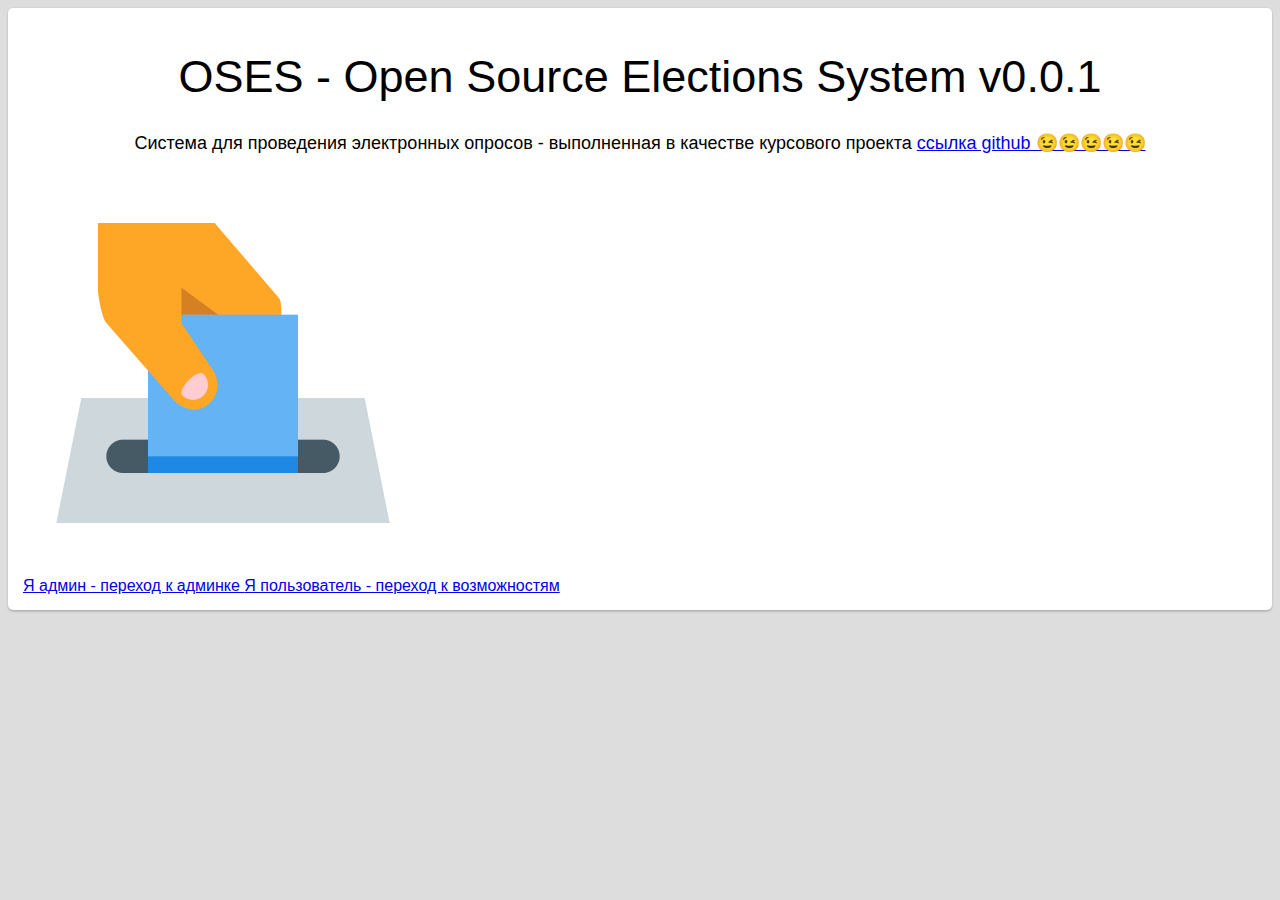
==== src/main/webapp/index.html @ 2550c1d3 "Просто комит" ====
<!DOCTYPE html>
<html lang="en">
<head>
    <meta charset="UTF-8">
    <title>О проекте</title>
    <link rel="stylesheet" type="text/css" href="./css/style.css"/>
</head>
<body>
    <div class="panel">
        <div style="text-align: center;">
            <h1>OSES - Open Source Elections System v0.0.1</h1>
            <p>Система для проведения электронных опросов - выполненная в качестве курсового проекта <a href="https://github.com/GurSergey/course">ссылка github 😉😉😉😉&#128521; </a> </p>
        </div>
        <div style="align-content: center">
            <img src="./img/elections.png" style="width: 400px; height: 400px;" alt="123">
        </div>
        <a href="/admin/menu">Я админ - переход к админке </a>
        <a href="/user/menu">Я пользователь - переход к возможностям </a>
    </div>
</body>
</html>
---- src/main/webapp/css/style.css ----
button{
	font-weight: 500;
    font-size: .875rem;
    line-height: 1.125rem;
    text-transform: uppercase;
    color: rgba(0,0,0,.87);
    background-color: #FFF;
    -webkit-transition: all .2s ease-in-out;
    transition: all .2s ease-in-out;
    display: inline-block;
    height: 2.25rem;
    padding: 0 1.625rem;
    margin: .375rem 0;
    border: none;
    border-radius: 2px;
    cursor: pointer;
    -ms-touch-action: manipulation;
    touch-action: manipulation;
    background-image: none;
    text-align: center;
    line-height: 2.25rem;
    vertical-align: middle;
    white-space: nowrap;
    -webkit-user-select: none;
    -moz-user-select: none;
    -ms-user-select: none;
    user-select: none;
    font-size: .875rem;
    font-family: inherit;
    letter-spacing: .03em;
    position: relative;
    overflow: hidden;
	box-shadow: 0 0 2px rgba(0,0,0,.12), 0 2px 2px rgba(0,0,0,.2);
}

h1{
	font-weight: 400;
    font-size: 2.813rem;
    line-height: 3rem;
}
h3{
    font-weight: 400;
    font-size: 1.813rem;
    line-height: 2rem;
}

body{
	background-color: #DDD;
	font-family: "Helvetica Neue",Helvetica,Arial,Verdana,Tahoma;
}

p{
	font-weight: 400;
    font-size: 1.125rem;
    line-height: 1.5rem;
}


.panel{
	padding: 15px;
    margin-bottom: 1.25rem;
    border-radius: 5px;
    background-color: #FFF;
    -webkit-box-shadow: 0 2px 2px 0 rgba(0,0,0,.16), 0 0 2px 0 rgba(0,0,0,.12);
    box-shadow: 0 2px 2px 0 rgba(0,0,0,.16), 0 0 2px 0 rgba(0,0,0,.12);
}

table {
    display: table;
    border-collapse: separate;
    border-spacing: 2px;
    border-color: grey;
}

thead {
    display: table-header-group;
    vertical-align: middle;
    border-color: inherit;
}

tr {
    display: table-row;
    vertical-align: inherit;
    border-color: inherit;
}

td,th{
	border-bottom: 1px solid rgba(0,0,0,.12);
	padding: 10px;
    line-height: 1.429;
}

a:hover{
	color: blue;
}
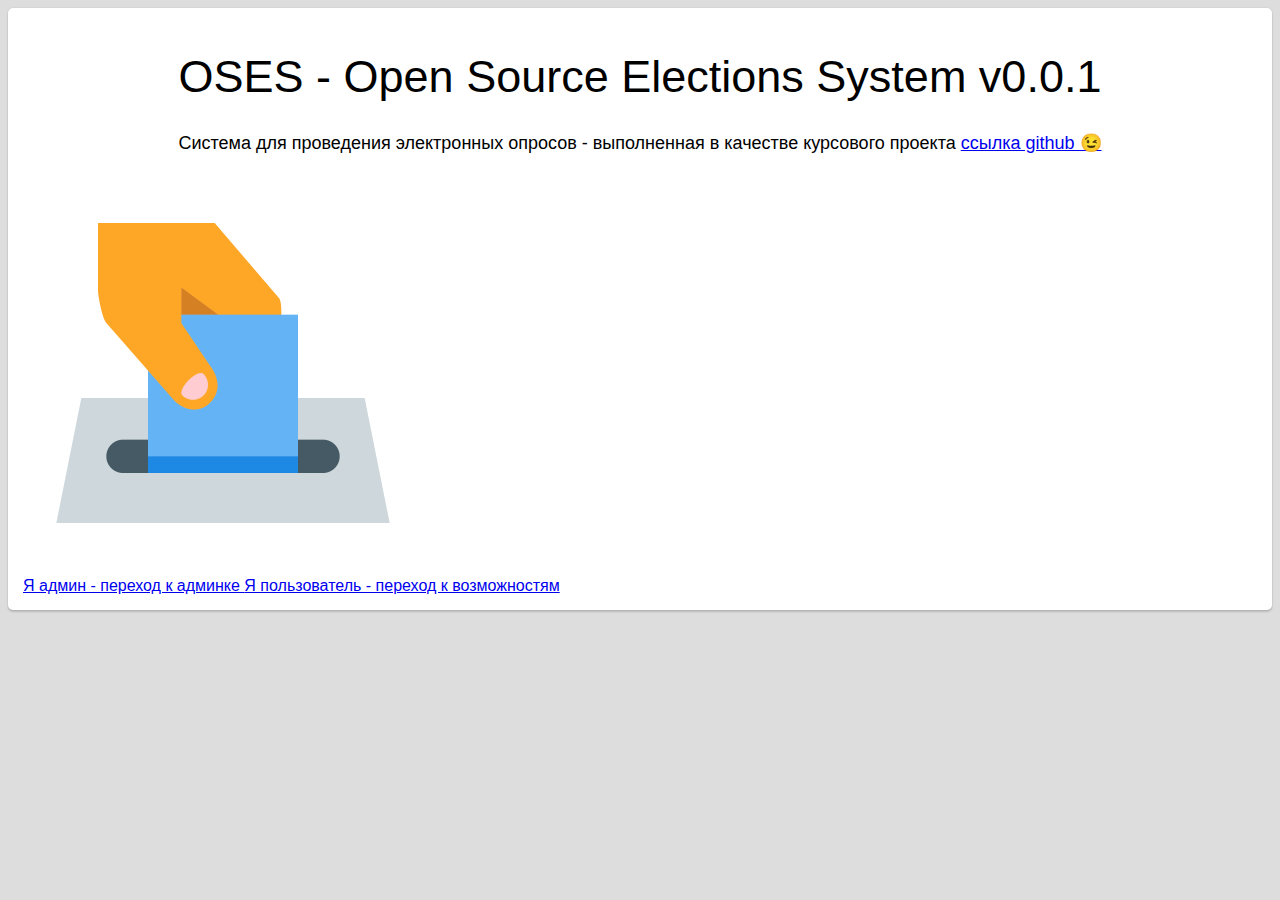
==== commit 05ea494c: "Просто комит" ====
--- a/src/main/webapp/index.html
+++ b/src/main/webapp/index.html
@@ -9,7 +9,7 @@
     <div class="panel">
         <div style="text-align: center;">
             <h1>OSES - Open Source Elections System v0.0.1</h1>
-            <p>Система для проведения электронных опросов - выполненная в качестве курсового проекта <a href="https://github.com/GurSergey/course">ссылка github 😉😉😉😉&#128521; </a> </p>
+            <p>Система для проведения электронных опросов - выполненная в качестве курсового проекта <a href="https://github.com/GurSergey/course">ссылка github &#128521;</a> </p>
         </div>
         <div style="align-content: center">
             <img src="./img/elections.png" style="width: 400px; height: 400px;" alt="123">
--- a/src/main/webapp/css/style.css
+++ b/src/main/webapp/css/style.css
@@ -93,3 +93,18 @@
 a:hover{
 	color: blue;
 }
+
+/*div.table*/
+/*{*/
+/*    display:table;*/
+/*}*/
+
+/*form.tr, div.tr*/
+/*{*/
+/*    display:table-row;*/
+/*}*/
+
+/*span.td*/
+/*{*/
+/*    display:table-cell;*/
+/*}*/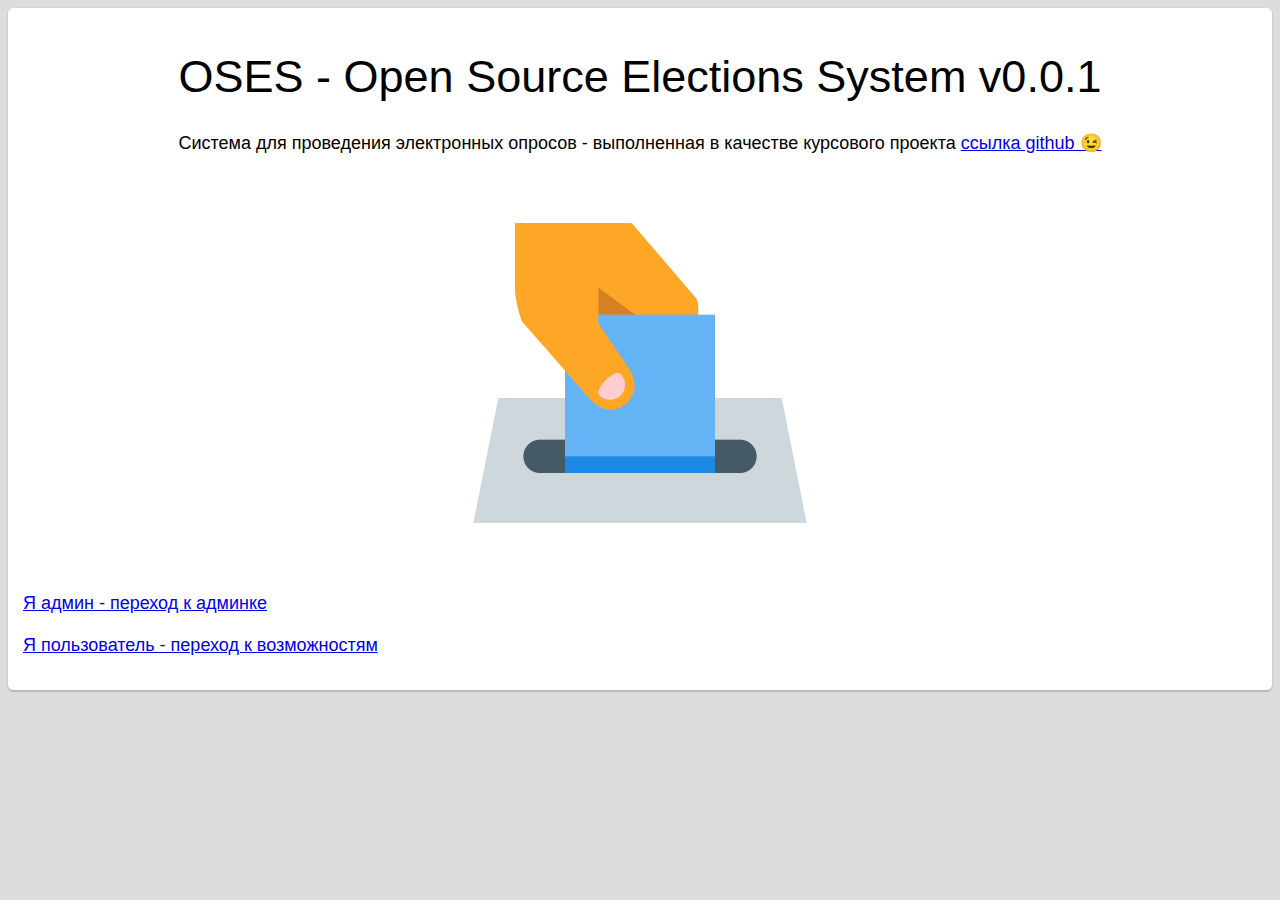
==== commit 19925561: "Просто комит" ====
--- a/src/main/webapp/index.html
+++ b/src/main/webapp/index.html
@@ -9,13 +9,15 @@
     <div class="panel">
         <div style="text-align: center;">
             <h1>OSES - Open Source Elections System v0.0.1</h1>
-            <p>Система для проведения электронных опросов - выполненная в качестве курсового проекта <a href="https://github.com/GurSergey/course">ссылка github &#128521;</a> </p>
+            <p>Система для проведения электронных опросов -
+                выполненная в качестве курсового проекта <a href="https://github.com/GurSergey/course">ссылка github &#128521;</a> </p>
         </div>
         <div style="align-content: center">
-            <img src="./img/elections.png" style="width: 400px; height: 400px;" alt="123">
+            <img src="./img/elections.png" style="display: block;margin-left: auto;
+                margin-right: auto;width: 400px; height: 400px;" alt="123">
         </div>
-        <a href="/admin/menu">Я админ - переход к админке </a>
-        <a href="/user/menu">Я пользователь - переход к возможностям </a>
+        <p><a href="./admin/menu">Я админ - переход к админке </a></p>
+        <p><a href="./user/menu">Я пользователь - переход к возможностям </a></p>
     </div>
 </body>
 </html>--- a/src/main/webapp/css/style.css
+++ b/src/main/webapp/css/style.css
@@ -94,17 +94,3 @@
 	color: blue;
 }
 
-/*div.table*/
-/*{*/
-/*    display:table;*/
-/*}*/
-
-/*form.tr, div.tr*/
-/*{*/
-/*    display:table-row;*/
-/*}*/
-
-/*span.td*/
-/*{*/
-/*    display:table-cell;*/
-/*}*/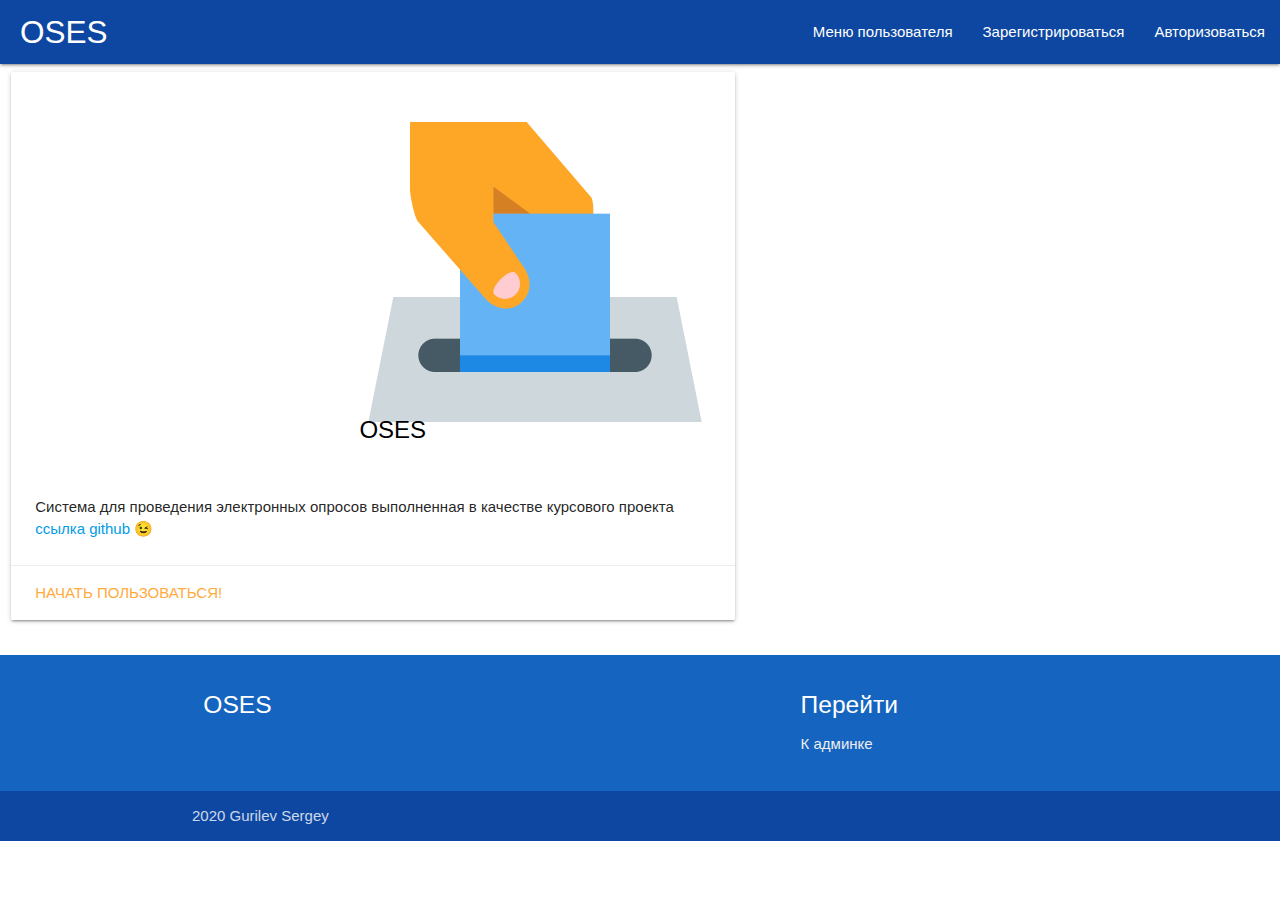
==== commit d1439748: "Просто комит" ====
--- a/src/main/webapp/index.html
+++ b/src/main/webapp/index.html
@@ -3,21 +3,79 @@
 <head>
     <meta charset="UTF-8">
     <title>О проекте</title>
-    <link rel="stylesheet" type="text/css" href="./css/style.css"/>
+    <link rel="stylesheet" type="text/css" href="css/style.css"/>
+    <!--Import Google Icon Font-->
+    <link href="https://fonts.googleapis.com/icon?family=Material+Icons" rel="stylesheet">
+    <!--Import materialize.css-->
 </head>
 <body>
-    <div class="panel">
-        <div style="text-align: center;">
-            <h1>OSES - Open Source Elections System v0.0.1</h1>
-            <p>Система для проведения электронных опросов -
-                выполненная в качестве курсового проекта <a href="https://github.com/GurSergey/course">ссылка github &#128521;</a> </p>
+<!--    <div class="panel">-->
+<!--        <div style="text-align: center;">-->
+<!--            <h1>OSES - Open Source Elections System v0.0.1</h1>-->
+<!--            <p>Система для проведения электронных опросов - -->
+<!--                выполненная в качестве курсового проекта <a href="https://github.com/GurSergey/course">ссылка github &#128521;</a> </p>-->
+<!--        </div>-->
+<!--        <div style="align-content: center">-->
+<!--            <img src="./img/elections.png" style="display: block;margin-left: auto;-->
+<!--                margin-right: auto;width: 400px; height: 400px;" alt="123">-->
+<!--        </div>-->
+<!--        <p><a href="./admin/menu">Я админ - переход к админке </a></p>-->
+<!--        <p><a href="./user/menu">Я пользователь - переход к возможностям </a></p>-->
+<!--    </div>-->
+
+    <!-- Wide card with share menu button -->
+    <nav>
+        <div class="nav-wrapper blue darken-4">
+            <a href="#" class="brand-logo " style="margin-left: 20px">OSES</a>
+            <ul id="nav-mobile" class="right hide-on-med-and-down">
+                <li><a href="./user/menu">Меню пользователя</a></li>
+                <li><a href="./user_registration">Зарегистрироваться</a></li>
+                <li><a href="./user_auth">Авторизоваться</a></li>
+            </ul>
         </div>
-        <div style="align-content: center">
-            <img src="./img/elections.png" style="display: block;margin-left: auto;
-                margin-right: auto;width: 400px; height: 400px;" alt="123">
+    </nav>
+    <div class="row">
+        <div class="col s12 m7">
+            <div class="card" >
+                <div class="card-image" style="display: block;margin-left: auto; width: 400px; height: 400px;">
+                    <img src="./img/elections.png" >
+                    <span class="card-title black-text">OSES</span>
+                </div>
+                <div class="card-content">
+                    <p class="s12">Система для проведения электронных опросов
+                        выполненная в качестве курсового проекта <a href="https://github.com/GurSergey/course">ссылка github &#128521;</a>
+                    </p>
+                </div>
+                <div class="card-action">
+                                <a href="./user_auth">Начать пользоваться!</a>
+                            </div>
+                        </div>
+                    </div>
+                </div>
+
+    <footer class="page-footer blue darken-3">
+        <div class="container">
+            <div class="row">
+                <div class="col l6 s12">
+                    <h5 class="white-text">OSES</h5>
+                    <p class="grey-text text-lighten-4"></p>
+                </div>
+                <div class="col l4 offset-l2 s12">
+                    <h5 class="white-text">Перейти</h5>
+                    <ul>
+                        <li><a class="grey-text text-lighten-3" href="./admin/menu">К админке</a></li>
+
+                    </ul>
+                </div>
+            </div>
         </div>
-        <p><a href="./admin/menu">Я админ - переход к админке </a></p>
-        <p><a href="./user/menu">Я пользователь - переход к возможностям </a></p>
-    </div>
+        <div class="footer-copyright blue darken-4">
+            <div class="container">
+                2020 Gurilev Sergey
+                <a class="grey-text  text-lighten-4 right" href=""></a>
+            </div>
+        </div>
+    </footer>
+
 </body>
 </html>--- a/src/main/webapp/css/style.css
+++ b/src/main/webapp/css/style.css
@@ -1,96 +1,31 @@
-button{
-	font-weight: 500;
-    font-size: .875rem;
-    line-height: 1.125rem;
-    text-transform: uppercase;
-    color: rgba(0,0,0,.87);
-    background-color: #FFF;
-    -webkit-transition: all .2s ease-in-out;
-    transition: all .2s ease-in-out;
-    display: inline-block;
-    height: 2.25rem;
-    padding: 0 1.625rem;
-    margin: .375rem 0;
-    border: none;
-    border-radius: 2px;
-    cursor: pointer;
-    -ms-touch-action: manipulation;
-    touch-action: manipulation;
-    background-image: none;
-    text-align: center;
-    line-height: 2.25rem;
-    vertical-align: middle;
-    white-space: nowrap;
-    -webkit-user-select: none;
-    -moz-user-select: none;
-    -ms-user-select: none;
-    user-select: none;
-    font-size: .875rem;
-    font-family: inherit;
-    letter-spacing: .03em;
-    position: relative;
-    overflow: hidden;
-	box-shadow: 0 0 2px rgba(0,0,0,.12), 0 2px 2px rgba(0,0,0,.2);
-}
-
-h1{
-	font-weight: 400;
-    font-size: 2.813rem;
-    line-height: 3rem;
-}
-h3{
-    font-weight: 400;
-    font-size: 1.813rem;
-    line-height: 2rem;
-}
-
-body{
-	background-color: #DDD;
-	font-family: "Helvetica Neue",Helvetica,Arial,Verdana,Tahoma;
-}
-
-p{
-	font-weight: 400;
-    font-size: 1.125rem;
-    line-height: 1.5rem;
-}
-
-
-.panel{
-	padding: 15px;
-    margin-bottom: 1.25rem;
-    border-radius: 5px;
-    background-color: #FFF;
-    -webkit-box-shadow: 0 2px 2px 0 rgba(0,0,0,.16), 0 0 2px 0 rgba(0,0,0,.12);
-    box-shadow: 0 2px 2px 0 rgba(0,0,0,.16), 0 0 2px 0 rgba(0,0,0,.12);
-}
-
-table {
-    display: table;
-    border-collapse: separate;
-    border-spacing: 2px;
-    border-color: grey;
-}
-
-thead {
-    display: table-header-group;
-    vertical-align: middle;
-    border-color: inherit;
-}
-
-tr {
-    display: table-row;
-    vertical-align: inherit;
-    border-color: inherit;
-}
-
-td,th{
-	border-bottom: 1px solid rgba(0,0,0,.12);
-	padding: 10px;
-    line-height: 1.429;
-}
-
-a:hover{
-	color: blue;
-}
-
+/*!
+ * Materialize v1.0.0 (http://materializecss.com)
+ * Copyright 2014-2017 Materialize
+ * MIT License (https://raw.githubusercontent.com/Dogfalo/materialize/master/LICENSE)
+ */
+.materialize-red{background-color:#e51c23 !important}.materialize-red-text{color:#e51c23 !important}.materialize-red.lighten-5{background-color:#fdeaeb !important}.materialize-red-text.text-lighten-5{color:#fdeaeb !important}.materialize-red.lighten-4{background-color:#f8c1c3 !important}.materialize-red-text.text-lighten-4{color:#f8c1c3 !important}.materialize-red.lighten-3{background-color:#f3989b !important}.materialize-red-text.text-lighten-3{color:#f3989b !important}.materialize-red.lighten-2{background-color:#ee6e73 !important}.materialize-red-text.text-lighten-2{color:#ee6e73 !important}.materialize-red.lighten-1{background-color:#ea454b !important}.materialize-red-text.text-lighten-1{color:#ea454b !important}.materialize-red.darken-1{background-color:#d0181e !important}.materialize-red-text.text-darken-1{color:#d0181e !important}.materialize-red.darken-2{background-color:#b9151b !important}.materialize-red-text.text-darken-2{color:#b9151b !important}.materialize-red.darken-3{background-color:#a21318 !important}.materialize-red-text.text-darken-3{color:#a21318 !important}.materialize-red.darken-4{background-color:#8b1014 !important}.materialize-red-text.text-darken-4{color:#8b1014 !important}.red{background-color:#F44336 !important}.red-text{color:#F44336 !important}.red.lighten-5{background-color:#FFEBEE !important}.red-text.text-lighten-5{color:#FFEBEE !important}.red.lighten-4{background-color:#FFCDD2 !important}.red-text.text-lighten-4{color:#FFCDD2 !important}.red.lighten-3{background-color:#EF9A9A !important}.red-text.text-lighten-3{color:#EF9A9A !important}.red.lighten-2{background-color:#E57373 !important}.red-text.text-lighten-2{color:#E57373 !important}.red.lighten-1{background-color:#EF5350 !important}.red-text.text-lighten-1{color:#EF5350 !important}.red.darken-1{background-color:#E53935 !important}.red-text.text-darken-1{color:#E53935 !important}.red.darken-2{background-color:#D32F2F !important}.red-text.text-darken-2{color:#D32F2F !important}.red.darken-3{background-color:#C62828 !important}.red-text.text-darken-3{color:#C62828 !important}.red.darken-4{background-color:#B71C1C !important}.red-text.text-darken-4{color:#B71C1C !important}.red.accent-1{background-color:#FF8A80 !important}.red-text.text-accent-1{color:#FF8A80 !important}.red.accent-2{background-color:#FF5252 !important}.red-text.text-accent-2{color:#FF5252 !important}.red.accent-3{background-color:#FF1744 !important}.red-text.text-accent-3{color:#FF1744 !important}.red.accent-4{background-color:#D50000 !important}.red-text.text-accent-4{color:#D50000 !important}.pink{background-color:#e91e63 !important}.pink-text{color:#e91e63 !important}.pink.lighten-5{background-color:#fce4ec !important}.pink-text.text-lighten-5{color:#fce4ec !important}.pink.lighten-4{background-color:#f8bbd0 !important}.pink-text.text-lighten-4{color:#f8bbd0 !important}.pink.lighten-3{background-color:#f48fb1 !important}.pink-text.text-lighten-3{color:#f48fb1 !important}.pink.lighten-2{background-color:#f06292 !important}.pink-text.text-lighten-2{color:#f06292 !important}.pink.lighten-1{background-color:#ec407a !important}.pink-text.text-lighten-1{color:#ec407a !important}.pink.darken-1{background-color:#d81b60 !important}.pink-text.text-darken-1{color:#d81b60 !important}.pink.darken-2{background-color:#c2185b !important}.pink-text.text-darken-2{color:#c2185b !important}.pink.darken-3{background-color:#ad1457 !important}.pink-text.text-darken-3{color:#ad1457 !important}.pink.darken-4{background-color:#880e4f !important}.pink-text.text-darken-4{color:#880e4f !important}.pink.accent-1{background-color:#ff80ab !important}.pink-text.text-accent-1{color:#ff80ab !important}.pink.accent-2{background-color:#ff4081 !important}.pink-text.text-accent-2{color:#ff4081 !important}.pink.accent-3{background-color:#f50057 !important}.pink-text.text-accent-3{color:#f50057 !important}.pink.accent-4{background-color:#c51162 !important}.pink-text.text-accent-4{color:#c51162 !important}.purple{background-color:#9c27b0 !important}.purple-text{color:#9c27b0 !important}.purple.lighten-5{background-color:#f3e5f5 !important}.purple-text.text-lighten-5{color:#f3e5f5 !important}.purple.lighten-4{background-color:#e1bee7 !important}.purple-text.text-lighten-4{color:#e1bee7 !important}.purple.lighten-3{background-color:#ce93d8 !important}.purple-text.text-lighten-3{color:#ce93d8 !important}.purple.lighten-2{background-color:#ba68c8 !important}.purple-text.text-lighten-2{color:#ba68c8 !important}.purple.lighten-1{background-color:#ab47bc !important}.purple-text.text-lighten-1{color:#ab47bc !important}.purple.darken-1{background-color:#8e24aa !important}.purple-text.text-darken-1{color:#8e24aa !important}.purple.darken-2{background-color:#7b1fa2 !important}.purple-text.text-darken-2{color:#7b1fa2 !important}.purple.darken-3{background-color:#6a1b9a !important}.purple-text.text-darken-3{color:#6a1b9a !important}.purple.darken-4{background-color:#4a148c !important}.purple-text.text-darken-4{color:#4a148c !important}.purple.accent-1{background-color:#ea80fc !important}.purple-text.text-accent-1{color:#ea80fc !important}.purple.accent-2{background-color:#e040fb !important}.purple-text.text-accent-2{color:#e040fb !important}.purple.accent-3{background-color:#d500f9 !important}.purple-text.text-accent-3{color:#d500f9 !important}.purple.accent-4{background-color:#a0f !important}.purple-text.text-accent-4{color:#a0f !important}.deep-purple{background-color:#673ab7 !important}.deep-purple-text{color:#673ab7 !important}.deep-purple.lighten-5{background-color:#ede7f6 !important}.deep-purple-text.text-lighten-5{color:#ede7f6 !important}.deep-purple.lighten-4{background-color:#d1c4e9 !important}.deep-purple-text.text-lighten-4{color:#d1c4e9 !important}.deep-purple.lighten-3{background-color:#b39ddb !important}.deep-purple-text.text-lighten-3{color:#b39ddb !important}.deep-purple.lighten-2{background-color:#9575cd !important}.deep-purple-text.text-lighten-2{color:#9575cd !important}.deep-purple.lighten-1{background-color:#7e57c2 !important}.deep-purple-text.text-lighten-1{color:#7e57c2 !important}.deep-purple.darken-1{background-color:#5e35b1 !important}.deep-purple-text.text-darken-1{color:#5e35b1 !important}.deep-purple.darken-2{background-color:#512da8 !important}.deep-purple-text.text-darken-2{color:#512da8 !important}.deep-purple.darken-3{background-color:#4527a0 !important}.deep-purple-text.text-darken-3{color:#4527a0 !important}.deep-purple.darken-4{background-color:#311b92 !important}.deep-purple-text.text-darken-4{color:#311b92 !important}.deep-purple.accent-1{background-color:#b388ff !important}.deep-purple-text.text-accent-1{color:#b388ff !important}.deep-purple.accent-2{background-color:#7c4dff !important}.deep-purple-text.text-accent-2{color:#7c4dff !important}.deep-purple.accent-3{background-color:#651fff !important}.deep-purple-text.text-accent-3{color:#651fff !important}.deep-purple.accent-4{background-color:#6200ea !important}.deep-purple-text.text-accent-4{color:#6200ea !important}.indigo{background-color:#3f51b5 !important}.indigo-text{color:#3f51b5 !important}.indigo.lighten-5{background-color:#e8eaf6 !important}.indigo-text.text-lighten-5{color:#e8eaf6 !important}.indigo.lighten-4{background-color:#c5cae9 !important}.indigo-text.text-lighten-4{color:#c5cae9 !important}.indigo.lighten-3{background-color:#9fa8da !important}.indigo-text.text-lighten-3{color:#9fa8da !important}.indigo.lighten-2{background-color:#7986cb !important}.indigo-text.text-lighten-2{color:#7986cb !important}.indigo.lighten-1{background-color:#5c6bc0 !important}.indigo-text.text-lighten-1{color:#5c6bc0 !important}.indigo.darken-1{background-color:#3949ab !important}.indigo-text.text-darken-1{color:#3949ab !important}.indigo.darken-2{background-color:#303f9f !important}.indigo-text.text-darken-2{color:#303f9f !important}.indigo.darken-3{background-color:#283593 !important}.indigo-text.text-darken-3{color:#283593 !important}.indigo.darken-4{background-color:#1a237e !important}.indigo-text.text-darken-4{color:#1a237e !important}.indigo.accent-1{background-color:#8c9eff !important}.indigo-text.text-accent-1{color:#8c9eff !important}.indigo.accent-2{background-color:#536dfe !important}.indigo-text.text-accent-2{color:#536dfe !important}.indigo.accent-3{background-color:#3d5afe !important}.indigo-text.text-accent-3{color:#3d5afe !important}.indigo.accent-4{background-color:#304ffe !important}.indigo-text.text-accent-4{color:#304ffe !important}.blue{background-color:#2196F3 !important}.blue-text{color:#2196F3 !important}.blue.lighten-5{background-color:#E3F2FD !important}.blue-text.text-lighten-5{color:#E3F2FD !important}.blue.lighten-4{background-color:#BBDEFB !important}.blue-text.text-lighten-4{color:#BBDEFB !important}.blue.lighten-3{background-color:#90CAF9 !important}.blue-text.text-lighten-3{color:#90CAF9 !important}.blue.lighten-2{background-color:#64B5F6 !important}.blue-text.text-lighten-2{color:#64B5F6 !important}.blue.lighten-1{background-color:#42A5F5 !important}.blue-text.text-lighten-1{color:#42A5F5 !important}.blue.darken-1{background-color:#1E88E5 !important}.blue-text.text-darken-1{color:#1E88E5 !important}.blue.darken-2{background-color:#1976D2 !important}.blue-text.text-darken-2{color:#1976D2 !important}.blue.darken-3{background-color:#1565C0 !important}.blue-text.text-darken-3{color:#1565C0 !important}.blue.darken-4{background-color:#0D47A1 !important}.blue-text.text-darken-4{color:#0D47A1 !important}.blue.accent-1{background-color:#82B1FF !important}.blue-text.text-accent-1{color:#82B1FF !important}.blue.accent-2{background-color:#448AFF !important}.blue-text.text-accent-2{color:#448AFF !important}.blue.accent-3{background-color:#2979FF !important}.blue-text.text-accent-3{color:#2979FF !important}.blue.accent-4{background-color:#2962FF !important}.blue-text.text-accent-4{color:#2962FF !important}.light-blue{background-color:#03a9f4 !important}.light-blue-text{color:#03a9f4 !important}.light-blue.lighten-5{background-color:#e1f5fe !important}.light-blue-text.text-lighten-5{color:#e1f5fe !important}.light-blue.lighten-4{background-color:#b3e5fc !important}.light-blue-text.text-lighten-4{color:#b3e5fc !important}.light-blue.lighten-3{background-color:#81d4fa !important}.light-blue-text.text-lighten-3{color:#81d4fa !important}.light-blue.lighten-2{background-color:#4fc3f7 !important}.light-blue-text.text-lighten-2{color:#4fc3f7 !important}.light-blue.lighten-1{background-color:#29b6f6 !important}.light-blue-text.text-lighten-1{color:#29b6f6 !important}.light-blue.darken-1{background-color:#039be5 !important}.light-blue-text.text-darken-1{color:#039be5 !important}.light-blue.darken-2{background-color:#0288d1 !important}.light-blue-text.text-darken-2{color:#0288d1 !important}.light-blue.darken-3{background-color:#0277bd !important}.light-blue-text.text-darken-3{color:#0277bd !important}.light-blue.darken-4{background-color:#01579b !important}.light-blue-text.text-darken-4{color:#01579b !important}.light-blue.accent-1{background-color:#80d8ff !important}.light-blue-text.text-accent-1{color:#80d8ff !important}.light-blue.accent-2{background-color:#40c4ff !important}.light-blue-text.text-accent-2{color:#40c4ff !important}.light-blue.accent-3{background-color:#00b0ff !important}.light-blue-text.text-accent-3{color:#00b0ff !important}.light-blue.accent-4{background-color:#0091ea !important}.light-blue-text.text-accent-4{color:#0091ea !important}.cyan{background-color:#00bcd4 !important}.cyan-text{color:#00bcd4 !important}.cyan.lighten-5{background-color:#e0f7fa !important}.cyan-text.text-lighten-5{color:#e0f7fa !important}.cyan.lighten-4{background-color:#b2ebf2 !important}.cyan-text.text-lighten-4{color:#b2ebf2 !important}.cyan.lighten-3{background-color:#80deea !important}.cyan-text.text-lighten-3{color:#80deea !important}.cyan.lighten-2{background-color:#4dd0e1 !important}.cyan-text.text-lighten-2{color:#4dd0e1 !important}.cyan.lighten-1{background-color:#26c6da !important}.cyan-text.text-lighten-1{color:#26c6da !important}.cyan.darken-1{background-color:#00acc1 !important}.cyan-text.text-darken-1{color:#00acc1 !important}.cyan.darken-2{background-color:#0097a7 !important}.cyan-text.text-darken-2{color:#0097a7 !important}.cyan.darken-3{background-color:#00838f !important}.cyan-text.text-darken-3{color:#00838f !important}.cyan.darken-4{background-color:#006064 !important}.cyan-text.text-darken-4{color:#006064 !important}.cyan.accent-1{background-color:#84ffff !important}.cyan-text.text-accent-1{color:#84ffff !important}.cyan.accent-2{background-color:#18ffff !important}.cyan-text.text-accent-2{color:#18ffff !important}.cyan.accent-3{background-color:#00e5ff !important}.cyan-text.text-accent-3{color:#00e5ff !important}.cyan.accent-4{background-color:#00b8d4 !important}.cyan-text.text-accent-4{color:#00b8d4 !important}.teal{background-color:#009688 !important}.teal-text{color:#009688 !important}.teal.lighten-5{background-color:#e0f2f1 !important}.teal-text.text-lighten-5{color:#e0f2f1 !important}.teal.lighten-4{background-color:#b2dfdb !important}.teal-text.text-lighten-4{color:#b2dfdb !important}.teal.lighten-3{background-color:#80cbc4 !important}.teal-text.text-lighten-3{color:#80cbc4 !important}.teal.lighten-2{background-color:#4db6ac !important}.teal-text.text-lighten-2{color:#4db6ac !important}.teal.lighten-1{background-color:#26a69a !important}.teal-text.text-lighten-1{color:#26a69a !important}.teal.darken-1{background-color:#00897b !important}.teal-text.text-darken-1{color:#00897b !important}.teal.darken-2{background-color:#00796b !important}.teal-text.text-darken-2{color:#00796b !important}.teal.darken-3{background-color:#00695c !important}.teal-text.text-darken-3{color:#00695c !important}.teal.darken-4{background-color:#004d40 !important}.teal-text.text-darken-4{color:#004d40 !important}.teal.accent-1{background-color:#a7ffeb !important}.teal-text.text-accent-1{color:#a7ffeb !important}.teal.accent-2{background-color:#64ffda !important}.teal-text.text-accent-2{color:#64ffda !important}.teal.accent-3{background-color:#1de9b6 !important}.teal-text.text-accent-3{color:#1de9b6 !important}.teal.accent-4{background-color:#00bfa5 !important}.teal-text.text-accent-4{color:#00bfa5 !important}.green{background-color:#4CAF50 !important}.green-text{color:#4CAF50 !important}.green.lighten-5{background-color:#E8F5E9 !important}.green-text.text-lighten-5{color:#E8F5E9 !important}.green.lighten-4{background-color:#C8E6C9 !important}.green-text.text-lighten-4{color:#C8E6C9 !important}.green.lighten-3{background-color:#A5D6A7 !important}.green-text.text-lighten-3{color:#A5D6A7 !important}.green.lighten-2{background-color:#81C784 !important}.green-text.text-lighten-2{color:#81C784 !important}.green.lighten-1{background-color:#66BB6A !important}.green-text.text-lighten-1{color:#66BB6A !important}.green.darken-1{background-color:#43A047 !important}.green-text.text-darken-1{color:#43A047 !important}.green.darken-2{background-color:#388E3C !important}.green-text.text-darken-2{color:#388E3C !important}.green.darken-3{background-color:#2E7D32 !important}.green-text.text-darken-3{color:#2E7D32 !important}.green.darken-4{background-color:#1B5E20 !important}.green-text.text-darken-4{color:#1B5E20 !important}.green.accent-1{background-color:#B9F6CA !important}.green-text.text-accent-1{color:#B9F6CA !important}.green.accent-2{background-color:#69F0AE !important}.green-text.text-accent-2{color:#69F0AE !important}.green.accent-3{background-color:#00E676 !important}.green-text.text-accent-3{color:#00E676 !important}.green.accent-4{background-color:#00C853 !important}.green-text.text-accent-4{color:#00C853 !important}.light-green{background-color:#8bc34a !important}.light-green-text{color:#8bc34a !important}.light-green.lighten-5{background-color:#f1f8e9 !important}.light-green-text.text-lighten-5{color:#f1f8e9 !important}.light-green.lighten-4{background-color:#dcedc8 !important}.light-green-text.text-lighten-4{color:#dcedc8 !important}.light-green.lighten-3{background-color:#c5e1a5 !important}.light-green-text.text-lighten-3{color:#c5e1a5 !important}.light-green.lighten-2{background-color:#aed581 !important}.light-green-text.text-lighten-2{color:#aed581 !important}.light-green.lighten-1{background-color:#9ccc65 !important}.light-green-text.text-lighten-1{color:#9ccc65 !important}.light-green.darken-1{background-color:#7cb342 !important}.light-green-text.text-darken-1{color:#7cb342 !important}.light-green.darken-2{background-color:#689f38 !important}.light-green-text.text-darken-2{color:#689f38 !important}.light-green.darken-3{background-color:#558b2f !important}.light-green-text.text-darken-3{color:#558b2f !important}.light-green.darken-4{background-color:#33691e !important}.light-green-text.text-darken-4{color:#33691e !important}.light-green.accent-1{background-color:#ccff90 !important}.light-green-text.text-accent-1{color:#ccff90 !important}.light-green.accent-2{background-color:#b2ff59 !important}.light-green-text.text-accent-2{color:#b2ff59 !important}.light-green.accent-3{background-color:#76ff03 !important}.light-green-text.text-accent-3{color:#76ff03 !important}.light-green.accent-4{background-color:#64dd17 !important}.light-green-text.text-accent-4{color:#64dd17 !important}.lime{background-color:#cddc39 !important}.lime-text{color:#cddc39 !important}.lime.lighten-5{background-color:#f9fbe7 !important}.lime-text.text-lighten-5{color:#f9fbe7 !important}.lime.lighten-4{background-color:#f0f4c3 !important}.lime-text.text-lighten-4{color:#f0f4c3 !important}.lime.lighten-3{background-color:#e6ee9c !important}.lime-text.text-lighten-3{color:#e6ee9c !important}.lime.lighten-2{background-color:#dce775 !important}.lime-text.text-lighten-2{color:#dce775 !important}.lime.lighten-1{background-color:#d4e157 !important}.lime-text.text-lighten-1{color:#d4e157 !important}.lime.darken-1{background-color:#c0ca33 !important}.lime-text.text-darken-1{color:#c0ca33 !important}.lime.darken-2{background-color:#afb42b !important}.lime-text.text-darken-2{color:#afb42b !important}.lime.darken-3{background-color:#9e9d24 !important}.lime-text.text-darken-3{color:#9e9d24 !important}.lime.darken-4{background-color:#827717 !important}.lime-text.text-darken-4{color:#827717 !important}.lime.accent-1{background-color:#f4ff81 !important}.lime-text.text-accent-1{color:#f4ff81 !important}.lime.accent-2{background-color:#eeff41 !important}.lime-text.text-accent-2{color:#eeff41 !important}.lime.accent-3{background-color:#c6ff00 !important}.lime-text.text-accent-3{color:#c6ff00 !important}.lime.accent-4{background-color:#aeea00 !important}.lime-text.text-accent-4{color:#aeea00 !important}.yellow{background-color:#ffeb3b !important}.yellow-text{color:#ffeb3b !important}.yellow.lighten-5{background-color:#fffde7 !important}.yellow-text.text-lighten-5{color:#fffde7 !important}.yellow.lighten-4{background-color:#fff9c4 !important}.yellow-text.text-lighten-4{color:#fff9c4 !important}.yellow.lighten-3{background-color:#fff59d !important}.yellow-text.text-lighten-3{color:#fff59d !important}.yellow.lighten-2{background-color:#fff176 !important}.yellow-text.text-lighten-2{color:#fff176 !important}.yellow.lighten-1{background-color:#ffee58 !important}.yellow-text.text-lighten-1{color:#ffee58 !important}.yellow.darken-1{background-color:#fdd835 !important}.yellow-text.text-darken-1{color:#fdd835 !important}.yellow.darken-2{background-color:#fbc02d !important}.yellow-text.text-darken-2{color:#fbc02d !important}.yellow.darken-3{background-color:#f9a825 !important}.yellow-text.text-darken-3{color:#f9a825 !important}.yellow.darken-4{background-color:#f57f17 !important}.yellow-text.text-darken-4{color:#f57f17 !important}.yellow.accent-1{background-color:#ffff8d !important}.yellow-text.text-accent-1{color:#ffff8d !important}.yellow.accent-2{background-color:#ff0 !important}.yellow-text.text-accent-2{color:#ff0 !important}.yellow.accent-3{background-color:#ffea00 !important}.yellow-text.text-accent-3{color:#ffea00 !important}.yellow.accent-4{background-color:#ffd600 !important}.yellow-text.text-accent-4{color:#ffd600 !important}.amber{background-color:#ffc107 !important}.amber-text{color:#ffc107 !important}.amber.lighten-5{background-color:#fff8e1 !important}.amber-text.text-lighten-5{color:#fff8e1 !important}.amber.lighten-4{background-color:#ffecb3 !important}.amber-text.text-lighten-4{color:#ffecb3 !important}.amber.lighten-3{background-color:#ffe082 !important}.amber-text.text-lighten-3{color:#ffe082 !important}.amber.lighten-2{background-color:#ffd54f !important}.amber-text.text-lighten-2{color:#ffd54f !important}.amber.lighten-1{background-color:#ffca28 !important}.amber-text.text-lighten-1{color:#ffca28 !important}.amber.darken-1{background-color:#ffb300 !important}.amber-text.text-darken-1{color:#ffb300 !important}.amber.darken-2{background-color:#ffa000 !important}.amber-text.text-darken-2{color:#ffa000 !important}.amber.darken-3{background-color:#ff8f00 !important}.amber-text.text-darken-3{color:#ff8f00 !important}.amber.darken-4{background-color:#ff6f00 !important}.amber-text.text-darken-4{color:#ff6f00 !important}.amber.accent-1{background-color:#ffe57f !important}.amber-text.text-accent-1{color:#ffe57f !important}.amber.accent-2{background-color:#ffd740 !important}.amber-text.text-accent-2{color:#ffd740 !important}.amber.accent-3{background-color:#ffc400 !important}.amber-text.text-accent-3{color:#ffc400 !important}.amber.accent-4{background-color:#ffab00 !important}.amber-text.text-accent-4{color:#ffab00 !important}.orange{background-color:#ff9800 !important}.orange-text{color:#ff9800 !important}.orange.lighten-5{background-color:#fff3e0 !important}.orange-text.text-lighten-5{color:#fff3e0 !important}.orange.lighten-4{background-color:#ffe0b2 !important}.orange-text.text-lighten-4{color:#ffe0b2 !important}.orange.lighten-3{background-color:#ffcc80 !important}.orange-text.text-lighten-3{color:#ffcc80 !important}.orange.lighten-2{background-color:#ffb74d !important}.orange-text.text-lighten-2{color:#ffb74d !important}.orange.lighten-1{background-color:#ffa726 !important}.orange-text.text-lighten-1{color:#ffa726 !important}.orange.darken-1{background-color:#fb8c00 !important}.orange-text.text-darken-1{color:#fb8c00 !important}.orange.darken-2{background-color:#f57c00 !important}.orange-text.text-darken-2{color:#f57c00 !important}.orange.darken-3{background-color:#ef6c00 !important}.orange-text.text-darken-3{color:#ef6c00 !important}.orange.darken-4{background-color:#e65100 !important}.orange-text.text-darken-4{color:#e65100 !important}.orange.accent-1{background-color:#ffd180 !important}.orange-text.text-accent-1{color:#ffd180 !important}.orange.accent-2{background-color:#ffab40 !important}.orange-text.text-accent-2{color:#ffab40 !important}.orange.accent-3{background-color:#ff9100 !important}.orange-text.text-accent-3{color:#ff9100 !important}.orange.accent-4{background-color:#ff6d00 !important}.orange-text.text-accent-4{color:#ff6d00 !important}.deep-orange{background-color:#ff5722 !important}.deep-orange-text{color:#ff5722 !important}.deep-orange.lighten-5{background-color:#fbe9e7 !important}.deep-orange-text.text-lighten-5{color:#fbe9e7 !important}.deep-orange.lighten-4{background-color:#ffccbc !important}.deep-orange-text.text-lighten-4{color:#ffccbc !important}.deep-orange.lighten-3{background-color:#ffab91 !important}.deep-orange-text.text-lighten-3{color:#ffab91 !important}.deep-orange.lighten-2{background-color:#ff8a65 !important}.deep-orange-text.text-lighten-2{color:#ff8a65 !important}.deep-orange.lighten-1{background-color:#ff7043 !important}.deep-orange-text.text-lighten-1{color:#ff7043 !important}.deep-orange.darken-1{background-color:#f4511e !important}.deep-orange-text.text-darken-1{color:#f4511e !important}.deep-orange.darken-2{background-color:#e64a19 !important}.deep-orange-text.text-darken-2{color:#e64a19 !important}.deep-orange.darken-3{background-color:#d84315 !important}.deep-orange-text.text-darken-3{color:#d84315 !important}.deep-orange.darken-4{background-color:#bf360c !important}.deep-orange-text.text-darken-4{color:#bf360c !important}.deep-orange.accent-1{background-color:#ff9e80 !important}.deep-orange-text.text-accent-1{color:#ff9e80 !important}.deep-orange.accent-2{background-color:#ff6e40 !important}.deep-orange-text.text-accent-2{color:#ff6e40 !important}.deep-orange.accent-3{background-color:#ff3d00 !important}.deep-orange-text.text-accent-3{color:#ff3d00 !important}.deep-orange.accent-4{background-color:#dd2c00 !important}.deep-orange-text.text-accent-4{color:#dd2c00 !important}.brown{background-color:#795548 !important}.brown-text{color:#795548 !important}.brown.lighten-5{background-color:#efebe9 !important}.brown-text.text-lighten-5{color:#efebe9 !important}.brown.lighten-4{background-color:#d7ccc8 !important}.brown-text.text-lighten-4{color:#d7ccc8 !important}.brown.lighten-3{background-color:#bcaaa4 !important}.brown-text.text-lighten-3{color:#bcaaa4 !important}.brown.lighten-2{background-color:#a1887f !important}.brown-text.text-lighten-2{color:#a1887f !important}.brown.lighten-1{background-color:#8d6e63 !important}.brown-text.text-lighten-1{color:#8d6e63 !important}.brown.darken-1{background-color:#6d4c41 !important}.brown-text.text-darken-1{color:#6d4c41 !important}.brown.darken-2{background-color:#5d4037 !important}.brown-text.text-darken-2{color:#5d4037 !important}.brown.darken-3{background-color:#4e342e !important}.brown-text.text-darken-3{color:#4e342e !important}.brown.darken-4{background-color:#3e2723 !important}.brown-text.text-darken-4{color:#3e2723 !important}.blue-grey{background-color:#607d8b !important}.blue-grey-text{color:#607d8b !important}.blue-grey.lighten-5{background-color:#eceff1 !important}.blue-grey-text.text-lighten-5{color:#eceff1 !important}.blue-grey.lighten-4{background-color:#cfd8dc !important}.blue-grey-text.text-lighten-4{color:#cfd8dc !important}.blue-grey.lighten-3{background-color:#b0bec5 !important}.blue-grey-text.text-lighten-3{color:#b0bec5 !important}.blue-grey.lighten-2{background-color:#90a4ae !important}.blue-grey-text.text-lighten-2{color:#90a4ae !important}.blue-grey.lighten-1{background-color:#78909c !important}.blue-grey-text.text-lighten-1{color:#78909c !important}.blue-grey.darken-1{background-color:#546e7a !important}.blue-grey-text.text-darken-1{color:#546e7a !important}.blue-grey.darken-2{background-color:#455a64 !important}.blue-grey-text.text-darken-2{color:#455a64 !important}.blue-grey.darken-3{background-color:#37474f !important}.blue-grey-text.text-darken-3{color:#37474f !important}.blue-grey.darken-4{background-color:#263238 !important}.blue-grey-text.text-darken-4{color:#263238 !important}.grey{background-color:#9e9e9e !important}.grey-text{color:#9e9e9e !important}.grey.lighten-5{background-color:#fafafa !important}.grey-text.text-lighten-5{color:#fafafa !important}.grey.lighten-4{background-color:#f5f5f5 !important}.grey-text.text-lighten-4{color:#f5f5f5 !important}.grey.lighten-3{background-color:#eee !important}.grey-text.text-lighten-3{color:#eee !important}.grey.lighten-2{background-color:#e0e0e0 !important}.grey-text.text-lighten-2{color:#e0e0e0 !important}.grey.lighten-1{background-color:#bdbdbd !important}.grey-text.text-lighten-1{color:#bdbdbd !important}.grey.darken-1{background-color:#757575 !important}.grey-text.text-darken-1{color:#757575 !important}.grey.darken-2{background-color:#616161 !important}.grey-text.text-darken-2{color:#616161 !important}.grey.darken-3{background-color:#424242 !important}.grey-text.text-darken-3{color:#424242 !important}.grey.darken-4{background-color:#212121 !important}.grey-text.text-darken-4{color:#212121 !important}.black{background-color:#000 !important}.black-text{color:#000 !important}.white{background-color:#fff !important}.white-text{color:#fff !important}.transparent{background-color:rgba(0,0,0,0) !important}.transparent-text{color:rgba(0,0,0,0) !important}/*! normalize.css v7.0.0 | MIT License | github.com/necolas/normalize.css */html{line-height:1.15;-ms-text-size-adjust:100%;-webkit-text-size-adjust:100%}body{margin:0}article,aside,footer,header,nav,section{display:block}h1{font-size:2em;margin:0.67em 0}figcaption,figure,main{display:block}figure{margin:1em 40px}hr{-webkit-box-sizing:content-box;box-sizing:content-box;height:0;overflow:visible}pre{font-family:monospace, monospace;font-size:1em}a{background-color:transparent;-webkit-text-decoration-skip:objects}abbr[title]{border-bottom:none;text-decoration:underline;-webkit-text-decoration:underline dotted;-moz-text-decoration:underline dotted;text-decoration:underline dotted}b,strong{font-weight:inherit}b,strong{font-weight:bolder}code,kbd,samp{font-family:monospace, monospace;font-size:1em}dfn{font-style:italic}mark{background-color:#ff0;color:#000}small{font-size:80%}sub,sup{font-size:75%;line-height:0;position:relative;vertical-align:baseline}sub{bottom:-0.25em}sup{top:-0.5em}audio,video{display:inline-block}audio:not([controls]){display:none;height:0}img{border-style:none}svg:not(:root){overflow:hidden}button,input,optgroup,select,textarea{font-family:sans-serif;font-size:100%;line-height:1.15;margin:0}button,input{overflow:visible}button,select{text-transform:none}button,html [type="button"],[type="reset"],[type="submit"]{-webkit-appearance:button}button::-moz-focus-inner,[type="button"]::-moz-focus-inner,[type="reset"]::-moz-focus-inner,[type="submit"]::-moz-focus-inner{border-style:none;padding:0}button:-moz-focusring,[type="button"]:-moz-focusring,[type="reset"]:-moz-focusring,[type="submit"]:-moz-focusring{outline:1px dotted ButtonText}fieldset{padding:0.35em 0.75em 0.625em}legend{-webkit-box-sizing:border-box;box-sizing:border-box;color:inherit;display:table;max-width:100%;padding:0;white-space:normal}progress{display:inline-block;vertical-align:baseline}textarea{overflow:auto}[type="checkbox"],[type="radio"]{-webkit-box-sizing:border-box;box-sizing:border-box;padding:0}[type="number"]::-webkit-inner-spin-button,[type="number"]::-webkit-outer-spin-button{height:auto}[type="search"]{-webkit-appearance:textfield;outline-offset:-2px}[type="search"]::-webkit-search-cancel-button,[type="search"]::-webkit-search-decoration{-webkit-appearance:none}::-webkit-file-upload-button{-webkit-appearance:button;font:inherit}details,menu{display:block}summary{display:list-item}canvas{display:inline-block}template{display:none}[hidden]{display:none}html{-webkit-box-sizing:border-box;box-sizing:border-box}*,*:before,*:after{-webkit-box-sizing:inherit;box-sizing:inherit}button,input,optgroup,select,textarea{font-family:-apple-system,BlinkMacSystemFont,"Segoe UI",Roboto,Oxygen-Sans,Ubuntu,Cantarell,"Helvetica Neue",sans-serif}ul:not(.browser-default){padding-left:0;list-style-type:none}ul:not(.browser-default)>li{list-style-type:none}a{color:#039be5;text-decoration:none;-webkit-tap-highlight-color:transparent}.valign-wrapper{display:-webkit-box;display:-webkit-flex;display:-ms-flexbox;display:flex;-webkit-box-align:center;-webkit-align-items:center;-ms-flex-align:center;align-items:center}.clearfix{clear:both}.z-depth-0{-webkit-box-shadow:none !important;box-shadow:none !important}.z-depth-1,nav,.card-panel,.card,.toast,.btn,.btn-large,.btn-small,.btn-floating,.dropdown-content,.collapsible,.sidenav{-webkit-box-shadow:0 2px 2px 0 rgba(0,0,0,0.14),0 3px 1px -2px rgba(0,0,0,0.12),0 1px 5px 0 rgba(0,0,0,0.2);box-shadow:0 2px 2px 0 rgba(0,0,0,0.14),0 3px 1px -2px rgba(0,0,0,0.12),0 1px 5px 0 rgba(0,0,0,0.2)}.z-depth-1-half,.btn:hover,.btn-large:hover,.btn-small:hover,.btn-floating:hover{-webkit-box-shadow:0 3px 3px 0 rgba(0,0,0,0.14),0 1px 7px 0 rgba(0,0,0,0.12),0 3px 1px -1px rgba(0,0,0,0.2);box-shadow:0 3px 3px 0 rgba(0,0,0,0.14),0 1px 7px 0 rgba(0,0,0,0.12),0 3px 1px -1px rgba(0,0,0,0.2)}.z-depth-2{-webkit-box-shadow:0 4px 5px 0 rgba(0,0,0,0.14),0 1px 10px 0 rgba(0,0,0,0.12),0 2px 4px -1px rgba(0,0,0,0.3);box-shadow:0 4px 5px 0 rgba(0,0,0,0.14),0 1px 10px 0 rgba(0,0,0,0.12),0 2px 4px -1px rgba(0,0,0,0.3)}.z-depth-3{-webkit-box-shadow:0 8px 17px 2px rgba(0,0,0,0.14),0 3px 14px 2px rgba(0,0,0,0.12),0 5px 5px -3px rgba(0,0,0,0.2);box-shadow:0 8px 17px 2px rgba(0,0,0,0.14),0 3px 14px 2px rgba(0,0,0,0.12),0 5px 5px -3px rgba(0,0,0,0.2)}.z-depth-4{-webkit-box-shadow:0 16px 24px 2px rgba(0,0,0,0.14),0 6px 30px 5px rgba(0,0,0,0.12),0 8px 10px -7px rgba(0,0,0,0.2);box-shadow:0 16px 24px 2px rgba(0,0,0,0.14),0 6px 30px 5px rgba(0,0,0,0.12),0 8px 10px -7px rgba(0,0,0,0.2)}.z-depth-5,.modal{-webkit-box-shadow:0 24px 38px 3px rgba(0,0,0,0.14),0 9px 46px 8px rgba(0,0,0,0.12),0 11px 15px -7px rgba(0,0,0,0.2);box-shadow:0 24px 38px 3px rgba(0,0,0,0.14),0 9px 46px 8px rgba(0,0,0,0.12),0 11px 15px -7px rgba(0,0,0,0.2)}.hoverable{-webkit-transition:-webkit-box-shadow .25s;transition:-webkit-box-shadow .25s;transition:box-shadow .25s;transition:box-shadow .25s, -webkit-box-shadow .25s}.hoverable:hover{-webkit-box-shadow:0 8px 17px 0 rgba(0,0,0,0.2),0 6px 20px 0 rgba(0,0,0,0.19);box-shadow:0 8px 17px 0 rgba(0,0,0,0.2),0 6px 20px 0 rgba(0,0,0,0.19)}.divider{height:1px;overflow:hidden;background-color:#e0e0e0}blockquote{margin:20px 0;padding-left:1.5rem;border-left:5px solid #ee6e73}i{line-height:inherit}i.left{float:left;margin-right:15px}i.right{float:right;margin-left:15px}i.tiny{font-size:1rem}i.small{font-size:2rem}i.medium{font-size:4rem}i.large{font-size:6rem}img.responsive-img,video.responsive-video{max-width:100%;height:auto}.pagination li{display:inline-block;border-radius:2px;text-align:center;vertical-align:top;height:30px}.pagination li a{color:#444;display:inline-block;font-size:1.2rem;padding:0 10px;line-height:30px}.pagination li.active a{color:#fff}.pagination li.active{background-color:#ee6e73}.pagination li.disabled a{cursor:default;color:#999}.pagination li i{font-size:2rem}.pagination li.pages ul li{display:inline-block;float:none}@media only screen and (max-width: 992px){.pagination{width:100%}.pagination li.prev,.pagination li.next{width:10%}.pagination li.pages{width:80%;overflow:hidden;white-space:nowrap}}.breadcrumb{font-size:18px;color:rgba(255,255,255,0.7)}.breadcrumb i,.breadcrumb [class^="mdi-"],.breadcrumb [class*="mdi-"],.breadcrumb i.material-icons{display:inline-block;float:left;font-size:24px}.breadcrumb:before{content:'\E5CC';color:rgba(255,255,255,0.7);vertical-align:top;display:inline-block;font-family:'Material Icons';font-weight:normal;font-style:normal;font-size:25px;margin:0 10px 0 8px;-webkit-font-smoothing:antialiased}.breadcrumb:first-child:before{display:none}.breadcrumb:last-child{color:#fff}.parallax-container{position:relative;overflow:hidden;height:500px}.parallax-container .parallax{position:absolute;top:0;left:0;right:0;bottom:0;z-index:-1}.parallax-container .parallax img{opacity:0;position:absolute;left:50%;bottom:0;min-width:100%;min-height:100%;-webkit-transform:translate3d(0, 0, 0);transform:translate3d(0, 0, 0);-webkit-transform:translateX(-50%);transform:translateX(-50%)}.pin-top,.pin-bottom{position:relative}.pinned{position:fixed !important}ul.staggered-list li{opacity:0}.fade-in{opacity:0;-webkit-transform-origin:0 50%;transform-origin:0 50%}@media only screen and (max-width: 600px){.hide-on-small-only,.hide-on-small-and-down{display:none !important}}@media only screen and (max-width: 992px){.hide-on-med-and-down{display:none !important}}@media only screen and (min-width: 601px){.hide-on-med-and-up{display:none !important}}@media only screen and (min-width: 600px) and (max-width: 992px){.hide-on-med-only{display:none !important}}@media only screen and (min-width: 993px){.hide-on-large-only{display:none !important}}@media only screen and (min-width: 1201px){.hide-on-extra-large-only{display:none !important}}@media only screen and (min-width: 1201px){.show-on-extra-large{display:block !important}}@media only screen and (min-width: 993px){.show-on-large{display:block !important}}@media only screen and (min-width: 600px) and (max-width: 992px){.show-on-medium{display:block !important}}@media only screen and (max-width: 600px){.show-on-small{display:block !important}}@media only screen and (min-width: 601px){.show-on-medium-and-up{display:block !important}}@media only screen and (max-width: 992px){.show-on-medium-and-down{display:block !important}}@media only screen and (max-width: 600px){.center-on-small-only{text-align:center}}.page-footer{padding-top:20px;color:#fff;background-color:#ee6e73}.page-footer .footer-copyright{overflow:hidden;min-height:50px;display:-webkit-box;display:-webkit-flex;display:-ms-flexbox;display:flex;-webkit-box-align:center;-webkit-align-items:center;-ms-flex-align:center;align-items:center;-webkit-box-pack:justify;-webkit-justify-content:space-between;-ms-flex-pack:justify;justify-content:space-between;padding:10px 0px;color:rgba(255,255,255,0.8);background-color:rgba(51,51,51,0.08)}table,th,td{border:none}table{width:100%;display:table;border-collapse:collapse;border-spacing:0}table.striped tr{border-bottom:none}table.striped>tbody>tr:nth-child(odd){background-color:rgba(242,242,242,0.5)}table.striped>tbody>tr>td{border-radius:0}table.highlight>tbody>tr{-webkit-transition:background-color .25s ease;transition:background-color .25s ease}table.highlight>tbody>tr:hover{background-color:rgba(242,242,242,0.5)}table.centered thead tr th,table.centered tbody tr td{text-align:center}tr{border-bottom:1px solid rgba(0,0,0,0.12)}td,th{padding:15px 5px;display:table-cell;text-align:left;vertical-align:middle;border-radius:2px}@media only screen and (max-width: 992px){table.responsive-table{width:100%;border-collapse:collapse;border-spacing:0;display:block;position:relative}table.responsive-table td:empty:before{content:'\00a0'}table.responsive-table th,table.responsive-table td{margin:0;vertical-align:top}table.responsive-table th{text-align:left}table.responsive-table thead{display:block;float:left}table.responsive-table thead tr{display:block;padding:0 10px 0 0}table.responsive-table thead tr th::before{content:"\00a0"}table.responsive-table tbody{display:block;width:auto;position:relative;overflow-x:auto;white-space:nowrap}table.responsive-table tbody tr{display:inline-block;vertical-align:top}table.responsive-table th{display:block;text-align:right}table.responsive-table td{display:block;min-height:1.25em;text-align:left}table.responsive-table tr{border-bottom:none;padding:0 10px}table.responsive-table thead{border:0;border-right:1px solid rgba(0,0,0,0.12)}}.collection{margin:.5rem 0 1rem 0;border:1px solid #e0e0e0;border-radius:2px;overflow:hidden;position:relative}.collection .collection-item{background-color:#fff;line-height:1.5rem;padding:10px 20px;margin:0;border-bottom:1px solid #e0e0e0}.collection .collection-item.avatar{min-height:84px;padding-left:72px;position:relative}.collection .collection-item.avatar:not(.circle-clipper)>.circle,.collection .collection-item.avatar :not(.circle-clipper)>.circle{position:absolute;width:42px;height:42px;overflow:hidden;left:15px;display:inline-block;vertical-align:middle}.collection .collection-item.avatar i.circle{font-size:18px;line-height:42px;color:#fff;background-color:#999;text-align:center}.collection .collection-item.avatar .title{font-size:16px}.collection .collection-item.avatar p{margin:0}.collection .collection-item.avatar .secondary-content{position:absolute;top:16px;right:16px}.collection .collection-item:last-child{border-bottom:none}.collection .collection-item.active{background-color:#26a69a;color:#eafaf9}.collection .collection-item.active .secondary-content{color:#fff}.collection a.collection-item{display:block;-webkit-transition:.25s;transition:.25s;color:#26a69a}.collection a.collection-item:not(.active):hover{background-color:#ddd}.collection.with-header .collection-header{background-color:#fff;border-bottom:1px solid #e0e0e0;padding:10px 20px}.collection.with-header .collection-item{padding-left:30px}.collection.with-header .collection-item.avatar{padding-left:72px}.secondary-content{float:right;color:#26a69a}.collapsible .collection{margin:0;border:none}.video-container{position:relative;padding-bottom:56.25%;height:0;overflow:hidden}.video-container iframe,.video-container object,.video-container embed{position:absolute;top:0;left:0;width:100%;height:100%}.progress{position:relative;height:4px;display:block;width:100%;background-color:#acece6;border-radius:2px;margin:.5rem 0 1rem 0;overflow:hidden}.progress .determinate{position:absolute;top:0;left:0;bottom:0;background-color:#26a69a;-webkit-transition:width .3s linear;transition:width .3s linear}.progress .indeterminate{background-color:#26a69a}.progress .indeterminate:before{content:'';position:absolute;background-color:inherit;top:0;left:0;bottom:0;will-change:left, right;-webkit-animation:indeterminate 2.1s cubic-bezier(0.65, 0.815, 0.735, 0.395) infinite;animation:indeterminate 2.1s cubic-bezier(0.65, 0.815, 0.735, 0.395) infinite}.progress .indeterminate:after{content:'';position:absolute;background-color:inherit;top:0;left:0;bottom:0;will-change:left, right;-webkit-animation:indeterminate-short 2.1s cubic-bezier(0.165, 0.84, 0.44, 1) infinite;animation:indeterminate-short 2.1s cubic-bezier(0.165, 0.84, 0.44, 1) infinite;-webkit-animation-delay:1.15s;animation-delay:1.15s}@-webkit-keyframes indeterminate{0%{left:-35%;right:100%}60%{left:100%;right:-90%}100%{left:100%;right:-90%}}@keyframes indeterminate{0%{left:-35%;right:100%}60%{left:100%;right:-90%}100%{left:100%;right:-90%}}@-webkit-keyframes indeterminate-short{0%{left:-200%;right:100%}60%{left:107%;right:-8%}100%{left:107%;right:-8%}}@keyframes indeterminate-short{0%{left:-200%;right:100%}60%{left:107%;right:-8%}100%{left:107%;right:-8%}}.hide{display:none !important}.left-align{text-align:left}.right-align{text-align:right}.center,.center-align{text-align:center}.left{float:left !important}.right{float:right !important}.no-select,input[type=range],input[type=range]+.thumb{-webkit-user-select:none;-moz-user-select:none;-ms-user-select:none;user-select:none}.circle{border-radius:50%}.center-block{display:block;margin-left:auto;margin-right:auto}.truncate{display:block;white-space:nowrap;overflow:hidden;text-overflow:ellipsis}.no-padding{padding:0 !important}span.badge{min-width:3rem;padding:0 6px;margin-left:14px;text-align:center;font-size:1rem;line-height:22px;height:22px;color:#757575;float:right;-webkit-box-sizing:border-box;box-sizing:border-box}span.badge.new{font-weight:300;font-size:0.8rem;color:#fff;background-color:#26a69a;border-radius:2px}span.badge.new:after{content:" new"}span.badge[data-badge-caption]::after{content:" " attr(data-badge-caption)}nav ul a span.badge{display:inline-block;float:none;margin-left:4px;line-height:22px;height:22px;-webkit-font-smoothing:auto}.collection-item span.badge{margin-top:calc(.75rem - 11px)}.collapsible span.badge{margin-left:auto}.sidenav span.badge{margin-top:calc(24px - 11px)}table span.badge{display:inline-block;float:none;margin-left:auto}.material-icons{text-rendering:optimizeLegibility;-webkit-font-feature-settings:'liga';-moz-font-feature-settings:'liga';font-feature-settings:'liga'}.container{margin:0 auto;max-width:1280px;width:90%}@media only screen and (min-width: 601px){.container{width:85%}}@media only screen and (min-width: 993px){.container{width:70%}}.col .row{margin-left:-.75rem;margin-right:-.75rem}.section{padding-top:1rem;padding-bottom:1rem}.section.no-pad{padding:0}.section.no-pad-bot{padding-bottom:0}.section.no-pad-top{padding-top:0}.row{margin-left:auto;margin-right:auto;margin-bottom:20px}.row:after{content:"";display:table;clear:both}.row .col{float:left;-webkit-box-sizing:border-box;box-sizing:border-box;padding:0 .75rem;min-height:1px}.row .col[class*="push-"],.row .col[class*="pull-"]{position:relative}.row .col.s1{width:8.3333333333%;margin-left:auto;left:auto;right:auto}.row .col.s2{width:16.6666666667%;margin-left:auto;left:auto;right:auto}.row .col.s3{width:25%;margin-left:auto;left:auto;right:auto}.row .col.s4{width:33.3333333333%;margin-left:auto;left:auto;right:auto}.row .col.s5{width:41.6666666667%;margin-left:auto;left:auto;right:auto}.row .col.s6{width:50%;margin-left:auto;left:auto;right:auto}.row .col.s7{width:58.3333333333%;margin-left:auto;left:auto;right:auto}.row .col.s8{width:66.6666666667%;margin-left:auto;left:auto;right:auto}.row .col.s9{width:75%;margin-left:auto;left:auto;right:auto}.row .col.s10{width:83.3333333333%;margin-left:auto;left:auto;right:auto}.row .col.s11{width:91.6666666667%;margin-left:auto;left:auto;right:auto}.row .col.s12{width:100%;margin-left:auto;left:auto;right:auto}.row .col.offset-s1{margin-left:8.3333333333%}.row .col.pull-s1{right:8.3333333333%}.row .col.push-s1{left:8.3333333333%}.row .col.offset-s2{margin-left:16.6666666667%}.row .col.pull-s2{right:16.6666666667%}.row .col.push-s2{left:16.6666666667%}.row .col.offset-s3{margin-left:25%}.row .col.pull-s3{right:25%}.row .col.push-s3{left:25%}.row .col.offset-s4{margin-left:33.3333333333%}.row .col.pull-s4{right:33.3333333333%}.row .col.push-s4{left:33.3333333333%}.row .col.offset-s5{margin-left:41.6666666667%}.row .col.pull-s5{right:41.6666666667%}.row .col.push-s5{left:41.6666666667%}.row .col.offset-s6{margin-left:50%}.row .col.pull-s6{right:50%}.row .col.push-s6{left:50%}.row .col.offset-s7{margin-left:58.3333333333%}.row .col.pull-s7{right:58.3333333333%}.row .col.push-s7{left:58.3333333333%}.row .col.offset-s8{margin-left:66.6666666667%}.row .col.pull-s8{right:66.6666666667%}.row .col.push-s8{left:66.6666666667%}.row .col.offset-s9{margin-left:75%}.row .col.pull-s9{right:75%}.row .col.push-s9{left:75%}.row .col.offset-s10{margin-left:83.3333333333%}.row .col.pull-s10{right:83.3333333333%}.row .col.push-s10{left:83.3333333333%}.row .col.offset-s11{margin-left:91.6666666667%}.row .col.pull-s11{right:91.6666666667%}.row .col.push-s11{left:91.6666666667%}.row .col.offset-s12{margin-left:100%}.row .col.pull-s12{right:100%}.row .col.push-s12{left:100%}@media only screen and (min-width: 601px){.row .col.m1{width:8.3333333333%;margin-left:auto;left:auto;right:auto}.row .col.m2{width:16.6666666667%;margin-left:auto;left:auto;right:auto}.row .col.m3{width:25%;margin-left:auto;left:auto;right:auto}.row .col.m4{width:33.3333333333%;margin-left:auto;left:auto;right:auto}.row .col.m5{width:41.6666666667%;margin-left:auto;left:auto;right:auto}.row .col.m6{width:50%;margin-left:auto;left:auto;right:auto}.row .col.m7{width:58.3333333333%;margin-left:auto;left:auto;right:auto}.row .col.m8{width:66.6666666667%;margin-left:auto;left:auto;right:auto}.row .col.m9{width:75%;margin-left:auto;left:auto;right:auto}.row .col.m10{width:83.3333333333%;margin-left:auto;left:auto;right:auto}.row .col.m11{width:91.6666666667%;margin-left:auto;left:auto;right:auto}.row .col.m12{width:100%;margin-left:auto;left:auto;right:auto}.row .col.offset-m1{margin-left:8.3333333333%}.row .col.pull-m1{right:8.3333333333%}.row .col.push-m1{left:8.3333333333%}.row .col.offset-m2{margin-left:16.6666666667%}.row .col.pull-m2{right:16.6666666667%}.row .col.push-m2{left:16.6666666667%}.row .col.offset-m3{margin-left:25%}.row .col.pull-m3{right:25%}.row .col.push-m3{left:25%}.row .col.offset-m4{margin-left:33.3333333333%}.row .col.pull-m4{right:33.3333333333%}.row .col.push-m4{left:33.3333333333%}.row .col.offset-m5{margin-left:41.6666666667%}.row .col.pull-m5{right:41.6666666667%}.row .col.push-m5{left:41.6666666667%}.row .col.offset-m6{margin-left:50%}.row .col.pull-m6{right:50%}.row .col.push-m6{left:50%}.row .col.offset-m7{margin-left:58.3333333333%}.row .col.pull-m7{right:58.3333333333%}.row .col.push-m7{left:58.3333333333%}.row .col.offset-m8{margin-left:66.6666666667%}.row .col.pull-m8{right:66.6666666667%}.row .col.push-m8{left:66.6666666667%}.row .col.offset-m9{margin-left:75%}.row .col.pull-m9{right:75%}.row .col.push-m9{left:75%}.row .col.offset-m10{margin-left:83.3333333333%}.row .col.pull-m10{right:83.3333333333%}.row .col.push-m10{left:83.3333333333%}.row .col.offset-m11{margin-left:91.6666666667%}.row .col.pull-m11{right:91.6666666667%}.row .col.push-m11{left:91.6666666667%}.row .col.offset-m12{margin-left:100%}.row .col.pull-m12{right:100%}.row .col.push-m12{left:100%}}@media only screen and (min-width: 993px){.row .col.l1{width:8.3333333333%;margin-left:auto;left:auto;right:auto}.row .col.l2{width:16.6666666667%;margin-left:auto;left:auto;right:auto}.row .col.l3{width:25%;margin-left:auto;left:auto;right:auto}.row .col.l4{width:33.3333333333%;margin-left:auto;left:auto;right:auto}.row .col.l5{width:41.6666666667%;margin-left:auto;left:auto;right:auto}.row .col.l6{width:50%;margin-left:auto;left:auto;right:auto}.row .col.l7{width:58.3333333333%;margin-left:auto;left:auto;right:auto}.row .col.l8{width:66.6666666667%;margin-left:auto;left:auto;right:auto}.row .col.l9{width:75%;margin-left:auto;left:auto;right:auto}.row .col.l10{width:83.3333333333%;margin-left:auto;left:auto;right:auto}.row .col.l11{width:91.6666666667%;margin-left:auto;left:auto;right:auto}.row .col.l12{width:100%;margin-left:auto;left:auto;right:auto}.row .col.offset-l1{margin-left:8.3333333333%}.row .col.pull-l1{right:8.3333333333%}.row .col.push-l1{left:8.3333333333%}.row .col.offset-l2{margin-left:16.6666666667%}.row .col.pull-l2{right:16.6666666667%}.row .col.push-l2{left:16.6666666667%}.row .col.offset-l3{margin-left:25%}.row .col.pull-l3{right:25%}.row .col.push-l3{left:25%}.row .col.offset-l4{margin-left:33.3333333333%}.row .col.pull-l4{right:33.3333333333%}.row .col.push-l4{left:33.3333333333%}.row .col.offset-l5{margin-left:41.6666666667%}.row .col.pull-l5{right:41.6666666667%}.row .col.push-l5{left:41.6666666667%}.row .col.offset-l6{margin-left:50%}.row .col.pull-l6{right:50%}.row .col.push-l6{left:50%}.row .col.offset-l7{margin-left:58.3333333333%}.row .col.pull-l7{right:58.3333333333%}.row .col.push-l7{left:58.3333333333%}.row .col.offset-l8{margin-left:66.6666666667%}.row .col.pull-l8{right:66.6666666667%}.row .col.push-l8{left:66.6666666667%}.row .col.offset-l9{margin-left:75%}.row .col.pull-l9{right:75%}.row .col.push-l9{left:75%}.row .col.offset-l10{margin-left:83.3333333333%}.row .col.pull-l10{right:83.3333333333%}.row .col.push-l10{left:83.3333333333%}.row .col.offset-l11{margin-left:91.6666666667%}.row .col.pull-l11{right:91.6666666667%}.row .col.push-l11{left:91.6666666667%}.row .col.offset-l12{margin-left:100%}.row .col.pull-l12{right:100%}.row .col.push-l12{left:100%}}@media only screen and (min-width: 1201px){.row .col.xl1{width:8.3333333333%;margin-left:auto;left:auto;right:auto}.row .col.xl2{width:16.6666666667%;margin-left:auto;left:auto;right:auto}.row .col.xl3{width:25%;margin-left:auto;left:auto;right:auto}.row .col.xl4{width:33.3333333333%;margin-left:auto;left:auto;right:auto}.row .col.xl5{width:41.6666666667%;margin-left:auto;left:auto;right:auto}.row .col.xl6{width:50%;margin-left:auto;left:auto;right:auto}.row .col.xl7{width:58.3333333333%;margin-left:auto;left:auto;right:auto}.row .col.xl8{width:66.6666666667%;margin-left:auto;left:auto;right:auto}.row .col.xl9{width:75%;margin-left:auto;left:auto;right:auto}.row .col.xl10{width:83.3333333333%;margin-left:auto;left:auto;right:auto}.row .col.xl11{width:91.6666666667%;margin-left:auto;left:auto;right:auto}.row .col.xl12{width:100%;margin-left:auto;left:auto;right:auto}.row .col.offset-xl1{margin-left:8.3333333333%}.row .col.pull-xl1{right:8.3333333333%}.row .col.push-xl1{left:8.3333333333%}.row .col.offset-xl2{margin-left:16.6666666667%}.row .col.pull-xl2{right:16.6666666667%}.row .col.push-xl2{left:16.6666666667%}.row .col.offset-xl3{margin-left:25%}.row .col.pull-xl3{right:25%}.row .col.push-xl3{left:25%}.row .col.offset-xl4{margin-left:33.3333333333%}.row .col.pull-xl4{right:33.3333333333%}.row .col.push-xl4{left:33.3333333333%}.row .col.offset-xl5{margin-left:41.6666666667%}.row .col.pull-xl5{right:41.6666666667%}.row .col.push-xl5{left:41.6666666667%}.row .col.offset-xl6{margin-left:50%}.row .col.pull-xl6{right:50%}.row .col.push-xl6{left:50%}.row .col.offset-xl7{margin-left:58.3333333333%}.row .col.pull-xl7{right:58.3333333333%}.row .col.push-xl7{left:58.3333333333%}.row .col.offset-xl8{margin-left:66.6666666667%}.row .col.pull-xl8{right:66.6666666667%}.row .col.push-xl8{left:66.6666666667%}.row .col.offset-xl9{margin-left:75%}.row .col.pull-xl9{right:75%}.row .col.push-xl9{left:75%}.row .col.offset-xl10{margin-left:83.3333333333%}.row .col.pull-xl10{right:83.3333333333%}.row .col.push-xl10{left:83.3333333333%}.row .col.offset-xl11{margin-left:91.6666666667%}.row .col.pull-xl11{right:91.6666666667%}.row .col.push-xl11{left:91.6666666667%}.row .col.offset-xl12{margin-left:100%}.row .col.pull-xl12{right:100%}.row .col.push-xl12{left:100%}}nav{color:#fff;background-color:#ee6e73;width:100%;height:56px;line-height:56px}nav.nav-extended{height:auto}nav.nav-extended .nav-wrapper{min-height:56px;height:auto}nav.nav-extended .nav-content{position:relative;line-height:normal}nav a{color:#fff}nav i,nav [class^="mdi-"],nav [class*="mdi-"],nav i.material-icons{display:block;font-size:24px;height:56px;line-height:56px}nav .nav-wrapper{position:relative;height:100%}@media only screen and (min-width: 993px){nav a.sidenav-trigger{display:none}}nav .sidenav-trigger{float:left;position:relative;z-index:1;height:56px;margin:0 18px}nav .sidenav-trigger i{height:56px;line-height:56px}nav .brand-logo{position:absolute;color:#fff;display:inline-block;font-size:2.1rem;padding:0}nav .brand-logo.center{left:50%;-webkit-transform:translateX(-50%);transform:translateX(-50%)}@media only screen and (max-width: 992px){nav .brand-logo{left:50%;-webkit-transform:translateX(-50%);transform:translateX(-50%)}nav .brand-logo.left,nav .brand-logo.right{padding:0;-webkit-transform:none;transform:none}nav .brand-logo.left{left:0.5rem}nav .brand-logo.right{right:0.5rem;left:auto}}nav .brand-logo.right{right:0.5rem;padding:0}nav .brand-logo i,nav .brand-logo [class^="mdi-"],nav .brand-logo [class*="mdi-"],nav .brand-logo i.material-icons{float:left;margin-right:15px}nav .nav-title{display:inline-block;font-size:32px;padding:28px 0}nav ul{margin:0}nav ul li{-webkit-transition:background-color .3s;transition:background-color .3s;float:left;padding:0}nav ul li.active{background-color:rgba(0,0,0,0.1)}nav ul a{-webkit-transition:background-color .3s;transition:background-color .3s;font-size:1rem;color:#fff;display:block;padding:0 15px;cursor:pointer}nav ul a.btn,nav ul a.btn-large,nav ul a.btn-small,nav ul a.btn-large,nav ul a.btn-flat,nav ul a.btn-floating{margin-top:-2px;margin-left:15px;margin-right:15px}nav ul a.btn>.material-icons,nav ul a.btn-large>.material-icons,nav ul a.btn-small>.material-icons,nav ul a.btn-large>.material-icons,nav ul a.btn-flat>.material-icons,nav ul a.btn-floating>.material-icons{height:inherit;line-height:inherit}nav ul a:hover{background-color:rgba(0,0,0,0.1)}nav ul.left{float:left}nav form{height:100%}nav .input-field{margin:0;height:100%}nav .input-field input{height:100%;font-size:1.2rem;border:none;padding-left:2rem}nav .input-field input:focus,nav .input-field input[type=text]:valid,nav .input-field input[type=password]:valid,nav .input-field input[type=email]:valid,nav .input-field input[type=url]:valid,nav .input-field input[type=date]:valid{border:none;-webkit-box-shadow:none;box-shadow:none}nav .input-field label{top:0;left:0}nav .input-field label i{color:rgba(255,255,255,0.7);-webkit-transition:color .3s;transition:color .3s}nav .input-field label.active i{color:#fff}.navbar-fixed{position:relative;height:56px;z-index:997}.navbar-fixed nav{position:fixed}@media only screen and (min-width: 601px){nav.nav-extended .nav-wrapper{min-height:64px}nav,nav .nav-wrapper i,nav a.sidenav-trigger,nav a.sidenav-trigger i{height:64px;line-height:64px}.navbar-fixed{height:64px}}a{text-decoration:none}html{line-height:1.5;font-family:-apple-system,BlinkMacSystemFont,"Segoe UI",Roboto,Oxygen-Sans,Ubuntu,Cantarell,"Helvetica Neue",sans-serif;font-weight:normal;color:rgba(0,0,0,0.87)}@media only screen and (min-width: 0){html{font-size:14px}}@media only screen and (min-width: 992px){html{font-size:14.5px}}@media only screen and (min-width: 1200px){html{font-size:15px}}h1,h2,h3,h4,h5,h6{font-weight:400;line-height:1.3}h1 a,h2 a,h3 a,h4 a,h5 a,h6 a{font-weight:inherit}h1{font-size:4.2rem;line-height:110%;margin:2.8rem 0 1.68rem 0}h2{font-size:3.56rem;line-height:110%;margin:2.3733333333rem 0 1.424rem 0}h3{font-size:2.92rem;line-height:110%;margin:1.9466666667rem 0 1.168rem 0}h4{font-size:2.28rem;line-height:110%;margin:1.52rem 0 .912rem 0}h5{font-size:1.64rem;line-height:110%;margin:1.0933333333rem 0 .656rem 0}h6{font-size:1.15rem;line-height:110%;margin:.7666666667rem 0 .46rem 0}em{font-style:italic}strong{font-weight:500}small{font-size:75%}.light{font-weight:300}.thin{font-weight:200}@media only screen and (min-width: 360px){.flow-text{font-size:1.2rem}}@media only screen and (min-width: 390px){.flow-text{font-size:1.224rem}}@media only screen and (min-width: 420px){.flow-text{font-size:1.248rem}}@media only screen and (min-width: 450px){.flow-text{font-size:1.272rem}}@media only screen and (min-width: 480px){.flow-text{font-size:1.296rem}}@media only screen and (min-width: 510px){.flow-text{font-size:1.32rem}}@media only screen and (min-width: 540px){.flow-text{font-size:1.344rem}}@media only screen and (min-width: 570px){.flow-text{font-size:1.368rem}}@media only screen and (min-width: 600px){.flow-text{font-size:1.392rem}}@media only screen and (min-width: 630px){.flow-text{font-size:1.416rem}}@media only screen and (min-width: 660px){.flow-text{font-size:1.44rem}}@media only screen and (min-width: 690px){.flow-text{font-size:1.464rem}}@media only screen and (min-width: 720px){.flow-text{font-size:1.488rem}}@media only screen and (min-width: 750px){.flow-text{font-size:1.512rem}}@media only screen and (min-width: 780px){.flow-text{font-size:1.536rem}}@media only screen and (min-width: 810px){.flow-text{font-size:1.56rem}}@media only screen and (min-width: 840px){.flow-text{font-size:1.584rem}}@media only screen and (min-width: 870px){.flow-text{font-size:1.608rem}}@media only screen and (min-width: 900px){.flow-text{font-size:1.632rem}}@media only screen and (min-width: 930px){.flow-text{font-size:1.656rem}}@media only screen and (min-width: 960px){.flow-text{font-size:1.68rem}}@media only screen and (max-width: 360px){.flow-text{font-size:1.2rem}}.scale-transition{-webkit-transition:-webkit-transform 0.3s cubic-bezier(0.53, 0.01, 0.36, 1.63) !important;transition:-webkit-transform 0.3s cubic-bezier(0.53, 0.01, 0.36, 1.63) !important;transition:transform 0.3s cubic-bezier(0.53, 0.01, 0.36, 1.63) !important;transition:transform 0.3s cubic-bezier(0.53, 0.01, 0.36, 1.63), -webkit-transform 0.3s cubic-bezier(0.53, 0.01, 0.36, 1.63) !important}.scale-transition.scale-out{-webkit-transform:scale(0);transform:scale(0);-webkit-transition:-webkit-transform .2s !important;transition:-webkit-transform .2s !important;transition:transform .2s !important;transition:transform .2s, -webkit-transform .2s !important}.scale-transition.scale-in{-webkit-transform:scale(1);transform:scale(1)}.card-panel{-webkit-transition:-webkit-box-shadow .25s;transition:-webkit-box-shadow .25s;transition:box-shadow .25s;transition:box-shadow .25s, -webkit-box-shadow .25s;padding:24px;margin:.5rem 0 1rem 0;border-radius:2px;background-color:#fff}.card{position:relative;margin:.5rem 0 1rem 0;background-color:#fff;-webkit-transition:-webkit-box-shadow .25s;transition:-webkit-box-shadow .25s;transition:box-shadow .25s;transition:box-shadow .25s, -webkit-box-shadow .25s;border-radius:2px}.card .card-title{font-size:24px;font-weight:300}.card .card-title.activator{cursor:pointer}.card.small,.card.medium,.card.large{position:relative}.card.small .card-image,.card.medium .card-image,.card.large .card-image{max-height:60%;overflow:hidden}.card.small .card-image+.card-content,.card.medium .card-image+.card-content,.card.large .card-image+.card-content{max-height:40%}.card.small .card-content,.card.medium .card-content,.card.large .card-content{max-height:100%;overflow:hidden}.card.small .card-action,.card.medium .card-action,.card.large .card-action{position:absolute;bottom:0;left:0;right:0}.card.small{height:300px}.card.medium{height:400px}.card.large{height:500px}.card.horizontal{display:-webkit-box;display:-webkit-flex;display:-ms-flexbox;display:flex}.card.horizontal.small .card-image,.card.horizontal.medium .card-image,.card.horizontal.large .card-image{height:100%;max-height:none;overflow:visible}.card.horizontal.small .card-image img,.card.horizontal.medium .card-image img,.card.horizontal.large .card-image img{height:100%}.card.horizontal .card-image{max-width:50%}.card.horizontal .card-image img{border-radius:2px 0 0 2px;max-width:100%;width:auto}.card.horizontal .card-stacked{display:-webkit-box;display:-webkit-flex;display:-ms-flexbox;display:flex;-webkit-box-orient:vertical;-webkit-box-direction:normal;-webkit-flex-direction:column;-ms-flex-direction:column;flex-direction:column;-webkit-box-flex:1;-webkit-flex:1;-ms-flex:1;flex:1;position:relative}.card.horizontal .card-stacked .card-content{-webkit-box-flex:1;-webkit-flex-grow:1;-ms-flex-positive:1;flex-grow:1}.card.sticky-action .card-action{z-index:2}.card.sticky-action .card-reveal{z-index:1;padding-bottom:64px}.card .card-image{position:relative}.card .card-image img{display:block;border-radius:2px 2px 0 0;position:relative;left:0;right:0;top:0;bottom:0;width:100%}.card .card-image .card-title{color:#fff;position:absolute;bottom:0;left:0;max-width:100%;padding:24px}.card .card-content{padding:24px;border-radius:0 0 2px 2px}.card .card-content p{margin:0}.card .card-content .card-title{display:block;line-height:32px;margin-bottom:8px}.card .card-content .card-title i{line-height:32px}.card .card-action{background-color:inherit;border-top:1px solid rgba(160,160,160,0.2);position:relative;padding:16px 24px}.card .card-action:last-child{border-radius:0 0 2px 2px}.card .card-action a:not(.btn):not(.btn-large):not(.btn-small):not(.btn-large):not(.btn-floating){color:#ffab40;margin-right:24px;-webkit-transition:color .3s ease;transition:color .3s ease;text-transform:uppercase}.card .card-action a:not(.btn):not(.btn-large):not(.btn-small):not(.btn-large):not(.btn-floating):hover{color:#ffd8a6}.card .card-reveal{padding:24px;position:absolute;background-color:#fff;width:100%;overflow-y:auto;left:0;top:100%;height:100%;z-index:3;display:none}.card .card-reveal .card-title{cursor:pointer;display:block}#toast-container{display:block;position:fixed;z-index:10000}@media only screen and (max-width: 600px){#toast-container{min-width:100%;bottom:0%}}@media only screen and (min-width: 601px) and (max-width: 992px){#toast-container{left:5%;bottom:7%;max-width:90%}}@media only screen and (min-width: 993px){#toast-container{top:10%;right:7%;max-width:86%}}.toast{border-radius:2px;top:35px;width:auto;margin-top:10px;position:relative;max-width:100%;height:auto;min-height:48px;line-height:1.5em;background-color:#323232;padding:10px 25px;font-size:1.1rem;font-weight:300;color:#fff;display:-webkit-box;display:-webkit-flex;display:-ms-flexbox;display:flex;-webkit-box-align:center;-webkit-align-items:center;-ms-flex-align:center;align-items:center;-webkit-box-pack:justify;-webkit-justify-content:space-between;-ms-flex-pack:justify;justify-content:space-between;cursor:default}.toast .toast-action{color:#eeff41;font-weight:500;margin-right:-25px;margin-left:3rem}.toast.rounded{border-radius:24px}@media only screen and (max-width: 600px){.toast{width:100%;border-radius:0}}.tabs{position:relative;overflow-x:auto;overflow-y:hidden;height:48px;width:100%;background-color:#fff;margin:0 auto;white-space:nowrap}.tabs.tabs-transparent{background-color:transparent}.tabs.tabs-transparent .tab a,.tabs.tabs-transparent .tab.disabled a,.tabs.tabs-transparent .tab.disabled a:hover{color:rgba(255,255,255,0.7)}.tabs.tabs-transparent .tab a:hover,.tabs.tabs-transparent .tab a.active{color:#fff}.tabs.tabs-transparent .indicator{background-color:#fff}.tabs.tabs-fixed-width{display:-webkit-box;display:-webkit-flex;display:-ms-flexbox;display:flex}.tabs.tabs-fixed-width .tab{-webkit-box-flex:1;-webkit-flex-grow:1;-ms-flex-positive:1;flex-grow:1}.tabs .tab{display:inline-block;text-align:center;line-height:48px;height:48px;padding:0;margin:0;text-transform:uppercase}.tabs .tab a{color:rgba(238,110,115,0.7);display:block;width:100%;height:100%;padding:0 24px;font-size:14px;text-overflow:ellipsis;overflow:hidden;-webkit-transition:color .28s ease, background-color .28s ease;transition:color .28s ease, background-color .28s ease}.tabs .tab a:focus,.tabs .tab a:focus.active{background-color:rgba(246,178,181,0.2);outline:none}.tabs .tab a:hover,.tabs .tab a.active{background-color:transparent;color:#ee6e73}.tabs .tab.disabled a,.tabs .tab.disabled a:hover{color:rgba(238,110,115,0.4);cursor:default}.tabs .indicator{position:absolute;bottom:0;height:2px;background-color:#f6b2b5;will-change:left, right}@media only screen and (max-width: 992px){.tabs{display:-webkit-box;display:-webkit-flex;display:-ms-flexbox;display:flex}.tabs .tab{-webkit-box-flex:1;-webkit-flex-grow:1;-ms-flex-positive:1;flex-grow:1}.tabs .tab a{padding:0 12px}}.material-tooltip{padding:10px 8px;font-size:1rem;z-index:2000;background-color:transparent;border-radius:2px;color:#fff;min-height:36px;line-height:120%;opacity:0;position:absolute;text-align:center;max-width:calc(100% - 4px);overflow:hidden;left:0;top:0;pointer-events:none;visibility:hidden;background-color:#323232}.backdrop{position:absolute;opacity:0;height:7px;width:14px;border-radius:0 0 50% 50%;background-color:#323232;z-index:-1;-webkit-transform-origin:50% 0%;transform-origin:50% 0%;visibility:hidden}.btn,.btn-large,.btn-small,.btn-flat{border:none;border-radius:2px;display:inline-block;height:36px;line-height:36px;padding:0 16px;text-transform:uppercase;vertical-align:middle;-webkit-tap-highlight-color:transparent}.btn.disabled,.disabled.btn-large,.disabled.btn-small,.btn-floating.disabled,.btn-large.disabled,.btn-small.disabled,.btn-flat.disabled,.btn:disabled,.btn-large:disabled,.btn-small:disabled,.btn-floating:disabled,.btn-large:disabled,.btn-small:disabled,.btn-flat:disabled,.btn[disabled],.btn-large[disabled],.btn-small[disabled],.btn-floating[disabled],.btn-large[disabled],.btn-small[disabled],.btn-flat[disabled]{pointer-events:none;background-color:#DFDFDF !important;-webkit-box-shadow:none;box-shadow:none;color:#9F9F9F !important;cursor:default}.btn.disabled:hover,.disabled.btn-large:hover,.disabled.btn-small:hover,.btn-floating.disabled:hover,.btn-large.disabled:hover,.btn-small.disabled:hover,.btn-flat.disabled:hover,.btn:disabled:hover,.btn-large:disabled:hover,.btn-small:disabled:hover,.btn-floating:disabled:hover,.btn-large:disabled:hover,.btn-small:disabled:hover,.btn-flat:disabled:hover,.btn[disabled]:hover,.btn-large[disabled]:hover,.btn-small[disabled]:hover,.btn-floating[disabled]:hover,.btn-large[disabled]:hover,.btn-small[disabled]:hover,.btn-flat[disabled]:hover{background-color:#DFDFDF !important;color:#9F9F9F !important}.btn,.btn-large,.btn-small,.btn-floating,.btn-large,.btn-small,.btn-flat{font-size:14px;outline:0}.btn i,.btn-large i,.btn-small i,.btn-floating i,.btn-large i,.btn-small i,.btn-flat i{font-size:1.3rem;line-height:inherit}.btn:focus,.btn-large:focus,.btn-small:focus,.btn-floating:focus{background-color:#1d7d74}.btn,.btn-large,.btn-small{text-decoration:none;color:#fff;background-color:#26a69a;text-align:center;letter-spacing:.5px;-webkit-transition:background-color .2s ease-out;transition:background-color .2s ease-out;cursor:pointer}.btn:hover,.btn-large:hover,.btn-small:hover{background-color:#2bbbad}.btn-floating{display:inline-block;color:#fff;position:relative;overflow:hidden;z-index:1;width:40px;height:40px;line-height:40px;padding:0;background-color:#26a69a;border-radius:50%;-webkit-transition:background-color .3s;transition:background-color .3s;cursor:pointer;vertical-align:middle}.btn-floating:hover{background-color:#26a69a}.btn-floating:before{border-radius:0}.btn-floating.btn-large{width:56px;height:56px;padding:0}.btn-floating.btn-large.halfway-fab{bottom:-28px}.btn-floating.btn-large i{line-height:56px}.btn-floating.btn-small{width:32.4px;height:32.4px}.btn-floating.btn-small.halfway-fab{bottom:-16.2px}.btn-floating.btn-small i{line-height:32.4px}.btn-floating.halfway-fab{position:absolute;right:24px;bottom:-20px}.btn-floating.halfway-fab.left{right:auto;left:24px}.btn-floating i{width:inherit;display:inline-block;text-align:center;color:#fff;font-size:1.6rem;line-height:40px}button.btn-floating{border:none}.fixed-action-btn{position:fixed;right:23px;bottom:23px;padding-top:15px;margin-bottom:0;z-index:997}.fixed-action-btn.active ul{visibility:visible}.fixed-action-btn.direction-left,.fixed-action-btn.direction-right{padding:0 0 0 15px}.fixed-action-btn.direction-left ul,.fixed-action-btn.direction-right ul{text-align:right;right:64px;top:50%;-webkit-transform:translateY(-50%);transform:translateY(-50%);height:100%;left:auto;width:500px}.fixed-action-btn.direction-left ul li,.fixed-action-btn.direction-right ul li{display:inline-block;margin:7.5px 15px 0 0}.fixed-action-btn.direction-right{padding:0 15px 0 0}.fixed-action-btn.direction-right ul{text-align:left;direction:rtl;left:64px;right:auto}.fixed-action-btn.direction-right ul li{margin:7.5px 0 0 15px}.fixed-action-btn.direction-bottom{padding:0 0 15px 0}.fixed-action-btn.direction-bottom ul{top:64px;bottom:auto;display:-webkit-box;display:-webkit-flex;display:-ms-flexbox;display:flex;-webkit-box-orient:vertical;-webkit-box-direction:reverse;-webkit-flex-direction:column-reverse;-ms-flex-direction:column-reverse;flex-direction:column-reverse}.fixed-action-btn.direction-bottom ul li{margin:15px 0 0 0}.fixed-action-btn.toolbar{padding:0;height:56px}.fixed-action-btn.toolbar.active>a i{opacity:0}.fixed-action-btn.toolbar ul{display:-webkit-box;display:-webkit-flex;display:-ms-flexbox;display:flex;top:0;bottom:0;z-index:1}.fixed-action-btn.toolbar ul li{-webkit-box-flex:1;-webkit-flex:1;-ms-flex:1;flex:1;display:inline-block;margin:0;height:100%;-webkit-transition:none;transition:none}.fixed-action-btn.toolbar ul li a{display:block;overflow:hidden;position:relative;width:100%;height:100%;background-color:transparent;-webkit-box-shadow:none;box-shadow:none;color:#fff;line-height:56px;z-index:1}.fixed-action-btn.toolbar ul li a i{line-height:inherit}.fixed-action-btn ul{left:0;right:0;text-align:center;position:absolute;bottom:64px;margin:0;visibility:hidden}.fixed-action-btn ul li{margin-bottom:15px}.fixed-action-btn ul a.btn-floating{opacity:0}.fixed-action-btn .fab-backdrop{position:absolute;top:0;left:0;z-index:-1;width:40px;height:40px;background-color:#26a69a;border-radius:50%;-webkit-transform:scale(0);transform:scale(0)}.btn-flat{-webkit-box-shadow:none;box-shadow:none;background-color:transparent;color:#343434;cursor:pointer;-webkit-transition:background-color .2s;transition:background-color .2s}.btn-flat:focus,.btn-flat:hover{-webkit-box-shadow:none;box-shadow:none}.btn-flat:focus{background-color:rgba(0,0,0,0.1)}.btn-flat.disabled,.btn-flat.btn-flat[disabled]{background-color:transparent !important;color:#b3b2b2 !important;cursor:default}.btn-large{height:54px;line-height:54px;font-size:15px;padding:0 28px}.btn-large i{font-size:1.6rem}.btn-small{height:32.4px;line-height:32.4px;font-size:13px}.btn-small i{font-size:1.2rem}.btn-block{display:block}.dropdown-content{background-color:#fff;margin:0;display:none;min-width:100px;overflow-y:auto;opacity:0;position:absolute;left:0;top:0;z-index:9999;-webkit-transform-origin:0 0;transform-origin:0 0}.dropdown-content:focus{outline:0}.dropdown-content li{clear:both;color:rgba(0,0,0,0.87);cursor:pointer;min-height:50px;line-height:1.5rem;width:100%;text-align:left}.dropdown-content li:hover,.dropdown-content li.active{background-color:#eee}.dropdown-content li:focus{outline:none}.dropdown-content li.divider{min-height:0;height:1px}.dropdown-content li>a,.dropdown-content li>span{font-size:16px;color:#26a69a;display:block;line-height:22px;padding:14px 16px}.dropdown-content li>span>label{top:1px;left:0;height:18px}.dropdown-content li>a>i{height:inherit;line-height:inherit;float:left;margin:0 24px 0 0;width:24px}body.keyboard-focused .dropdown-content li:focus{background-color:#dadada}.input-field.col .dropdown-content [type="checkbox"]+label{top:1px;left:0;height:18px;-webkit-transform:none;transform:none}.dropdown-trigger{cursor:pointer}/*!
+ * Waves v0.6.0
+ * http://fian.my.id/Waves
+ *
+ * Copyright 2014 Alfiana E. Sibuea and other contributors
+ * Released under the MIT license
+ * https://github.com/fians/Waves/blob/master/LICENSE
+ */.waves-effect{position:relative;cursor:pointer;display:inline-block;overflow:hidden;-webkit-user-select:none;-moz-user-select:none;-ms-user-select:none;user-select:none;-webkit-tap-highlight-color:transparent;vertical-align:middle;z-index:1;-webkit-transition:.3s ease-out;transition:.3s ease-out}.waves-effect .waves-ripple{position:absolute;border-radius:50%;width:20px;height:20px;margin-top:-10px;margin-left:-10px;opacity:0;background:rgba(0,0,0,0.2);-webkit-transition:all 0.7s ease-out;transition:all 0.7s ease-out;-webkit-transition-property:opacity, -webkit-transform;transition-property:opacity, -webkit-transform;transition-property:transform, opacity;transition-property:transform, opacity, -webkit-transform;-webkit-transform:scale(0);transform:scale(0);pointer-events:none}.waves-effect.waves-light .waves-ripple{background-color:rgba(255,255,255,0.45)}.waves-effect.waves-red .waves-ripple{background-color:rgba(244,67,54,0.7)}.waves-effect.waves-yellow .waves-ripple{background-color:rgba(255,235,59,0.7)}.waves-effect.waves-orange .waves-ripple{background-color:rgba(255,152,0,0.7)}.waves-effect.waves-purple .waves-ripple{background-color:rgba(156,39,176,0.7)}.waves-effect.waves-green .waves-ripple{background-color:rgba(76,175,80,0.7)}.waves-effect.waves-teal .waves-ripple{background-color:rgba(0,150,136,0.7)}.waves-effect input[type="button"],.waves-effect input[type="reset"],.waves-effect input[type="submit"]{border:0;font-style:normal;font-size:inherit;text-transform:inherit;background:none}.waves-effect img{position:relative;z-index:-1}.waves-notransition{-webkit-transition:none !important;transition:none !important}.waves-circle{-webkit-transform:translateZ(0);transform:translateZ(0);-webkit-mask-image:-webkit-radial-gradient(circle, white 100%, black 100%)}.waves-input-wrapper{border-radius:0.2em;vertical-align:bottom}.waves-input-wrapper .waves-button-input{position:relative;top:0;left:0;z-index:1}.waves-circle{text-align:center;width:2.5em;height:2.5em;line-height:2.5em;border-radius:50%;-webkit-mask-image:none}.waves-block{display:block}.waves-effect .waves-ripple{z-index:-1}.modal{display:none;position:fixed;left:0;right:0;background-color:#fafafa;padding:0;max-height:70%;width:55%;margin:auto;overflow-y:auto;border-radius:2px;will-change:top, opacity}.modal:focus{outline:none}@media only screen and (max-width: 992px){.modal{width:80%}}.modal h1,.modal h2,.modal h3,.modal h4{margin-top:0}.modal .modal-content{padding:24px}.modal .modal-close{cursor:pointer}.modal .modal-footer{border-radius:0 0 2px 2px;background-color:#fafafa;padding:4px 6px;height:56px;width:100%;text-align:right}.modal .modal-footer .btn,.modal .modal-footer .btn-large,.modal .modal-footer .btn-small,.modal .modal-footer .btn-flat{margin:6px 0}.modal-overlay{position:fixed;z-index:999;top:-25%;left:0;bottom:0;right:0;height:125%;width:100%;background:#000;display:none;will-change:opacity}.modal.modal-fixed-footer{padding:0;height:70%}.modal.modal-fixed-footer .modal-content{position:absolute;height:calc(100% - 56px);max-height:100%;width:100%;overflow-y:auto}.modal.modal-fixed-footer .modal-footer{border-top:1px solid rgba(0,0,0,0.1);position:absolute;bottom:0}.modal.bottom-sheet{top:auto;bottom:-100%;margin:0;width:100%;max-height:45%;border-radius:0;will-change:bottom, opacity}.collapsible{border-top:1px solid #ddd;border-right:1px solid #ddd;border-left:1px solid #ddd;margin:.5rem 0 1rem 0}.collapsible-header{display:-webkit-box;display:-webkit-flex;display:-ms-flexbox;display:flex;cursor:pointer;-webkit-tap-highlight-color:transparent;line-height:1.5;padding:1rem;background-color:#fff;border-bottom:1px solid #ddd}.collapsible-header:focus{outline:0}.collapsible-header i{width:2rem;font-size:1.6rem;display:inline-block;text-align:center;margin-right:1rem}.keyboard-focused .collapsible-header:focus{background-color:#eee}.collapsible-body{display:none;border-bottom:1px solid #ddd;-webkit-box-sizing:border-box;box-sizing:border-box;padding:2rem}.sidenav .collapsible,.sidenav.fixed .collapsible{border:none;-webkit-box-shadow:none;box-shadow:none}.sidenav .collapsible li,.sidenav.fixed .collapsible li{padding:0}.sidenav .collapsible-header,.sidenav.fixed .collapsible-header{background-color:transparent;border:none;line-height:inherit;height:inherit;padding:0 16px}.sidenav .collapsible-header:hover,.sidenav.fixed .collapsible-header:hover{background-color:rgba(0,0,0,0.05)}.sidenav .collapsible-header i,.sidenav.fixed .collapsible-header i{line-height:inherit}.sidenav .collapsible-body,.sidenav.fixed .collapsible-body{border:0;background-color:#fff}.sidenav .collapsible-body li a,.sidenav.fixed .collapsible-body li a{padding:0 23.5px 0 31px}.collapsible.popout{border:none;-webkit-box-shadow:none;box-shadow:none}.collapsible.popout>li{-webkit-box-shadow:0 2px 5px 0 rgba(0,0,0,0.16),0 2px 10px 0 rgba(0,0,0,0.12);box-shadow:0 2px 5px 0 rgba(0,0,0,0.16),0 2px 10px 0 rgba(0,0,0,0.12);margin:0 24px;-webkit-transition:margin 0.35s cubic-bezier(0.25, 0.46, 0.45, 0.94);transition:margin 0.35s cubic-bezier(0.25, 0.46, 0.45, 0.94)}.collapsible.popout>li.active{-webkit-box-shadow:0 5px 11px 0 rgba(0,0,0,0.18),0 4px 15px 0 rgba(0,0,0,0.15);box-shadow:0 5px 11px 0 rgba(0,0,0,0.18),0 4px 15px 0 rgba(0,0,0,0.15);margin:16px 0}.chip{display:inline-block;height:32px;font-size:13px;font-weight:500;color:rgba(0,0,0,0.6);line-height:32px;padding:0 12px;border-radius:16px;background-color:#e4e4e4;margin-bottom:5px;margin-right:5px}.chip:focus{outline:none;background-color:#26a69a;color:#fff}.chip>img{float:left;margin:0 8px 0 -12px;height:32px;width:32px;border-radius:50%}.chip .close{cursor:pointer;float:right;font-size:16px;line-height:32px;padding-left:8px}.chips{border:none;border-bottom:1px solid #9e9e9e;-webkit-box-shadow:none;box-shadow:none;margin:0 0 8px 0;min-height:45px;outline:none;-webkit-transition:all .3s;transition:all .3s}.chips.focus{border-bottom:1px solid #26a69a;-webkit-box-shadow:0 1px 0 0 #26a69a;box-shadow:0 1px 0 0 #26a69a}.chips:hover{cursor:text}.chips .input{background:none;border:0;color:rgba(0,0,0,0.6);display:inline-block;font-size:16px;height:3rem;line-height:32px;outline:0;margin:0;padding:0 !important;width:120px !important}.chips .input:focus{border:0 !important;-webkit-box-shadow:none !important;box-shadow:none !important}.chips .autocomplete-content{margin-top:0;margin-bottom:0}.prefix ~ .chips{margin-left:3rem;width:92%;width:calc(100% - 3rem)}.chips:empty ~ label{font-size:0.8rem;-webkit-transform:translateY(-140%);transform:translateY(-140%)}.materialboxed{display:block;cursor:-webkit-zoom-in;cursor:zoom-in;position:relative;-webkit-transition:opacity .4s;transition:opacity .4s;-webkit-backface-visibility:hidden}.materialboxed:hover:not(.active){opacity:.8}.materialboxed.active{cursor:-webkit-zoom-out;cursor:zoom-out}#materialbox-overlay{position:fixed;top:0;right:0;bottom:0;left:0;background-color:#292929;z-index:1000;will-change:opacity}.materialbox-caption{position:fixed;display:none;color:#fff;line-height:50px;bottom:0;left:0;width:100%;text-align:center;padding:0% 15%;height:50px;z-index:1000;-webkit-font-smoothing:antialiased}select:focus{outline:1px solid #c9f3ef}button:focus{outline:none;background-color:#2ab7a9}label{font-size:.8rem;color:#9e9e9e}::-webkit-input-placeholder{color:#d1d1d1}::-moz-placeholder{color:#d1d1d1}:-ms-input-placeholder{color:#d1d1d1}::-ms-input-placeholder{color:#d1d1d1}::placeholder{color:#d1d1d1}input:not([type]),input[type=text]:not(.browser-default),input[type=password]:not(.browser-default),input[type=email]:not(.browser-default),input[type=url]:not(.browser-default),input[type=time]:not(.browser-default),input[type=date]:not(.browser-default),input[type=datetime]:not(.browser-default),input[type=datetime-local]:not(.browser-default),input[type=tel]:not(.browser-default),input[type=number]:not(.browser-default),input[type=search]:not(.browser-default),textarea.materialize-textarea{background-color:transparent;border:none;border-bottom:1px solid #9e9e9e;border-radius:0;outline:none;height:3rem;width:100%;font-size:16px;margin:0 0 8px 0;padding:0;-webkit-box-shadow:none;box-shadow:none;-webkit-box-sizing:content-box;box-sizing:content-box;-webkit-transition:border .3s, -webkit-box-shadow .3s;transition:border .3s, -webkit-box-shadow .3s;transition:box-shadow .3s, border .3s;transition:box-shadow .3s, border .3s, -webkit-box-shadow .3s}input:not([type]):disabled,input:not([type])[readonly="readonly"],input[type=text]:not(.browser-default):disabled,input[type=text]:not(.browser-default)[readonly="readonly"],input[type=password]:not(.browser-default):disabled,input[type=password]:not(.browser-default)[readonly="readonly"],input[type=email]:not(.browser-default):disabled,input[type=email]:not(.browser-default)[readonly="readonly"],input[type=url]:not(.browser-default):disabled,input[type=url]:not(.browser-default)[readonly="readonly"],input[type=time]:not(.browser-default):disabled,input[type=time]:not(.browser-default)[readonly="readonly"],input[type=date]:not(.browser-default):disabled,input[type=date]:not(.browser-default)[readonly="readonly"],input[type=datetime]:not(.browser-default):disabled,input[type=datetime]:not(.browser-default)[readonly="readonly"],input[type=datetime-local]:not(.browser-default):disabled,input[type=datetime-local]:not(.browser-default)[readonly="readonly"],input[type=tel]:not(.browser-default):disabled,input[type=tel]:not(.browser-default)[readonly="readonly"],input[type=number]:not(.browser-default):disabled,input[type=number]:not(.browser-default)[readonly="readonly"],input[type=search]:not(.browser-default):disabled,input[type=search]:not(.browser-default)[readonly="readonly"],textarea.materialize-textarea:disabled,textarea.materialize-textarea[readonly="readonly"]{color:rgba(0,0,0,0.42);border-bottom:1px dotted rgba(0,0,0,0.42)}input:not([type]):disabled+label,input:not([type])[readonly="readonly"]+label,input[type=text]:not(.browser-default):disabled+label,input[type=text]:not(.browser-default)[readonly="readonly"]+label,input[type=password]:not(.browser-default):disabled+label,input[type=password]:not(.browser-default)[readonly="readonly"]+label,input[type=email]:not(.browser-default):disabled+label,input[type=email]:not(.browser-default)[readonly="readonly"]+label,input[type=url]:not(.browser-default):disabled+label,input[type=url]:not(.browser-default)[readonly="readonly"]+label,input[type=time]:not(.browser-default):disabled+label,input[type=time]:not(.browser-default)[readonly="readonly"]+label,input[type=date]:not(.browser-default):disabled+label,input[type=date]:not(.browser-default)[readonly="readonly"]+label,input[type=datetime]:not(.browser-default):disabled+label,input[type=datetime]:not(.browser-default)[readonly="readonly"]+label,input[type=datetime-local]:not(.browser-default):disabled+label,input[type=datetime-local]:not(.browser-default)[readonly="readonly"]+label,input[type=tel]:not(.browser-default):disabled+label,input[type=tel]:not(.browser-default)[readonly="readonly"]+label,input[type=number]:not(.browser-default):disabled+label,input[type=number]:not(.browser-default)[readonly="readonly"]+label,input[type=search]:not(.browser-default):disabled+label,input[type=search]:not(.browser-default)[readonly="readonly"]+label,textarea.materialize-textarea:disabled+label,textarea.materialize-textarea[readonly="readonly"]+label{color:rgba(0,0,0,0.42)}input:not([type]):focus:not([readonly]),input[type=text]:not(.browser-default):focus:not([readonly]),input[type=password]:not(.browser-default):focus:not([readonly]),input[type=email]:not(.browser-default):focus:not([readonly]),input[type=url]:not(.browser-default):focus:not([readonly]),input[type=time]:not(.browser-default):focus:not([readonly]),input[type=date]:not(.browser-default):focus:not([readonly]),input[type=datetime]:not(.browser-default):focus:not([readonly]),input[type=datetime-local]:not(.browser-default):focus:not([readonly]),input[type=tel]:not(.browser-default):focus:not([readonly]),input[type=number]:not(.browser-default):focus:not([readonly]),input[type=search]:not(.browser-default):focus:not([readonly]),textarea.materialize-textarea:focus:not([readonly]){border-bottom:1px solid #26a69a;-webkit-box-shadow:0 1px 0 0 #26a69a;box-shadow:0 1px 0 0 #26a69a}input:not([type]):focus:not([readonly])+label,input[type=text]:not(.browser-default):focus:not([readonly])+label,input[type=password]:not(.browser-default):focus:not([readonly])+label,input[type=email]:not(.browser-default):focus:not([readonly])+label,input[type=url]:not(.browser-default):focus:not([readonly])+label,input[type=time]:not(.browser-default):focus:not([readonly])+label,input[type=date]:not(.browser-default):focus:not([readonly])+label,input[type=datetime]:not(.browser-default):focus:not([readonly])+label,input[type=datetime-local]:not(.browser-default):focus:not([readonly])+label,input[type=tel]:not(.browser-default):focus:not([readonly])+label,input[type=number]:not(.browser-default):focus:not([readonly])+label,input[type=search]:not(.browser-default):focus:not([readonly])+label,textarea.materialize-textarea:focus:not([readonly])+label{color:#26a69a}input:not([type]):focus.valid ~ label,input[type=text]:not(.browser-default):focus.valid ~ label,input[type=password]:not(.browser-default):focus.valid ~ label,input[type=email]:not(.browser-default):focus.valid ~ label,input[type=url]:not(.browser-default):focus.valid ~ label,input[type=time]:not(.browser-default):focus.valid ~ label,input[type=date]:not(.browser-default):focus.valid ~ label,input[type=datetime]:not(.browser-default):focus.valid ~ label,input[type=datetime-local]:not(.browser-default):focus.valid ~ label,input[type=tel]:not(.browser-default):focus.valid ~ label,input[type=number]:not(.browser-default):focus.valid ~ label,input[type=search]:not(.browser-default):focus.valid ~ label,textarea.materialize-textarea:focus.valid ~ label{color:#4CAF50}input:not([type]):focus.invalid ~ label,input[type=text]:not(.browser-default):focus.invalid ~ label,input[type=password]:not(.browser-default):focus.invalid ~ label,input[type=email]:not(.browser-default):focus.invalid ~ label,input[type=url]:not(.browser-default):focus.invalid ~ label,input[type=time]:not(.browser-default):focus.invalid ~ label,input[type=date]:not(.browser-default):focus.invalid ~ label,input[type=datetime]:not(.browser-default):focus.invalid ~ label,input[type=datetime-local]:not(.browser-default):focus.invalid ~ label,input[type=tel]:not(.browser-default):focus.invalid ~ label,input[type=number]:not(.browser-default):focus.invalid ~ label,input[type=search]:not(.browser-default):focus.invalid ~ label,textarea.materialize-textarea:focus.invalid ~ label{color:#F44336}input:not([type]).validate+label,input[type=text]:not(.browser-default).validate+label,input[type=password]:not(.browser-default).validate+label,input[type=email]:not(.browser-default).validate+label,input[type=url]:not(.browser-default).validate+label,input[type=time]:not(.browser-default).validate+label,input[type=date]:not(.browser-default).validate+label,input[type=datetime]:not(.browser-default).validate+label,input[type=datetime-local]:not(.browser-default).validate+label,input[type=tel]:not(.browser-default).validate+label,input[type=number]:not(.browser-default).validate+label,input[type=search]:not(.browser-default).validate+label,textarea.materialize-textarea.validate+label{width:100%}input.valid:not([type]),input.valid:not([type]):focus,input.valid[type=text]:not(.browser-default),input.valid[type=text]:not(.browser-default):focus,input.valid[type=password]:not(.browser-default),input.valid[type=password]:not(.browser-default):focus,input.valid[type=email]:not(.browser-default),input.valid[type=email]:not(.browser-default):focus,input.valid[type=url]:not(.browser-default),input.valid[type=url]:not(.browser-default):focus,input.valid[type=time]:not(.browser-default),input.valid[type=time]:not(.browser-default):focus,input.valid[type=date]:not(.browser-default),input.valid[type=date]:not(.browser-default):focus,input.valid[type=datetime]:not(.browser-default),input.valid[type=datetime]:not(.browser-default):focus,input.valid[type=datetime-local]:not(.browser-default),input.valid[type=datetime-local]:not(.browser-default):focus,input.valid[type=tel]:not(.browser-default),input.valid[type=tel]:not(.browser-default):focus,input.valid[type=number]:not(.browser-default),input.valid[type=number]:not(.browser-default):focus,input.valid[type=search]:not(.browser-default),input.valid[type=search]:not(.browser-default):focus,textarea.materialize-textarea.valid,textarea.materialize-textarea.valid:focus,.select-wrapper.valid>input.select-dropdown{border-bottom:1px solid #4CAF50;-webkit-box-shadow:0 1px 0 0 #4CAF50;box-shadow:0 1px 0 0 #4CAF50}input.invalid:not([type]),input.invalid:not([type]):focus,input.invalid[type=text]:not(.browser-default),input.invalid[type=text]:not(.browser-default):focus,input.invalid[type=password]:not(.browser-default),input.invalid[type=password]:not(.browser-default):focus,input.invalid[type=email]:not(.browser-default),input.invalid[type=email]:not(.browser-default):focus,input.invalid[type=url]:not(.browser-default),input.invalid[type=url]:not(.browser-default):focus,input.invalid[type=time]:not(.browser-default),input.invalid[type=time]:not(.browser-default):focus,input.invalid[type=date]:not(.browser-default),input.invalid[type=date]:not(.browser-default):focus,input.invalid[type=datetime]:not(.browser-default),input.invalid[type=datetime]:not(.browser-default):focus,input.invalid[type=datetime-local]:not(.browser-default),input.invalid[type=datetime-local]:not(.browser-default):focus,input.invalid[type=tel]:not(.browser-default),input.invalid[type=tel]:not(.browser-default):focus,input.invalid[type=number]:not(.browser-default),input.invalid[type=number]:not(.browser-default):focus,input.invalid[type=search]:not(.browser-default),input.invalid[type=search]:not(.browser-default):focus,textarea.materialize-textarea.invalid,textarea.materialize-textarea.invalid:focus,.select-wrapper.invalid>input.select-dropdown,.select-wrapper.invalid>input.select-dropdown:focus{border-bottom:1px solid #F44336;-webkit-box-shadow:0 1px 0 0 #F44336;box-shadow:0 1px 0 0 #F44336}input:not([type]).valid ~ .helper-text[data-success],input:not([type]):focus.valid ~ .helper-text[data-success],input:not([type]).invalid ~ .helper-text[data-error],input:not([type]):focus.invalid ~ .helper-text[data-error],input[type=text]:not(.browser-default).valid ~ .helper-text[data-success],input[type=text]:not(.browser-default):focus.valid ~ .helper-text[data-success],input[type=text]:not(.browser-default).invalid ~ .helper-text[data-error],input[type=text]:not(.browser-default):focus.invalid ~ .helper-text[data-error],input[type=password]:not(.browser-default).valid ~ .helper-text[data-success],input[type=password]:not(.browser-default):focus.valid ~ .helper-text[data-success],input[type=password]:not(.browser-default).invalid ~ .helper-text[data-error],input[type=password]:not(.browser-default):focus.invalid ~ .helper-text[data-error],input[type=email]:not(.browser-default).valid ~ .helper-text[data-success],input[type=email]:not(.browser-default):focus.valid ~ .helper-text[data-success],input[type=email]:not(.browser-default).invalid ~ .helper-text[data-error],input[type=email]:not(.browser-default):focus.invalid ~ .helper-text[data-error],input[type=url]:not(.browser-default).valid ~ .helper-text[data-success],input[type=url]:not(.browser-default):focus.valid ~ .helper-text[data-success],input[type=url]:not(.browser-default).invalid ~ .helper-text[data-error],input[type=url]:not(.browser-default):focus.invalid ~ .helper-text[data-error],input[type=time]:not(.browser-default).valid ~ .helper-text[data-success],input[type=time]:not(.browser-default):focus.valid ~ .helper-text[data-success],input[type=time]:not(.browser-default).invalid ~ .helper-text[data-error],input[type=time]:not(.browser-default):focus.invalid ~ .helper-text[data-error],input[type=date]:not(.browser-default).valid ~ .helper-text[data-success],input[type=date]:not(.browser-default):focus.valid ~ .helper-text[data-success],input[type=date]:not(.browser-default).invalid ~ .helper-text[data-error],input[type=date]:not(.browser-default):focus.invalid ~ .helper-text[data-error],input[type=datetime]:not(.browser-default).valid ~ .helper-text[data-success],input[type=datetime]:not(.browser-default):focus.valid ~ .helper-text[data-success],input[type=datetime]:not(.browser-default).invalid ~ .helper-text[data-error],input[type=datetime]:not(.browser-default):focus.invalid ~ .helper-text[data-error],input[type=datetime-local]:not(.browser-default).valid ~ .helper-text[data-success],input[type=datetime-local]:not(.browser-default):focus.valid ~ .helper-text[data-success],input[type=datetime-local]:not(.browser-default).invalid ~ .helper-text[data-error],input[type=datetime-local]:not(.browser-default):focus.invalid ~ .helper-text[data-error],input[type=tel]:not(.browser-default).valid ~ .helper-text[data-success],input[type=tel]:not(.browser-default):focus.valid ~ .helper-text[data-success],input[type=tel]:not(.browser-default).invalid ~ .helper-text[data-error],input[type=tel]:not(.browser-default):focus.invalid ~ .helper-text[data-error],input[type=number]:not(.browser-default).valid ~ .helper-text[data-success],input[type=number]:not(.browser-default):focus.valid ~ .helper-text[data-success],input[type=number]:not(.browser-default).invalid ~ .helper-text[data-error],input[type=number]:not(.browser-default):focus.invalid ~ .helper-text[data-error],input[type=search]:not(.browser-default).valid ~ .helper-text[data-success],input[type=search]:not(.browser-default):focus.valid ~ .helper-text[data-success],input[type=search]:not(.browser-default).invalid ~ .helper-text[data-error],input[type=search]:not(.browser-default):focus.invalid ~ .helper-text[data-error],textarea.materialize-textarea.valid ~ .helper-text[data-success],textarea.materialize-textarea:focus.valid ~ .helper-text[data-success],textarea.materialize-textarea.invalid ~ .helper-text[data-error],textarea.materialize-textarea:focus.invalid ~ .helper-text[data-error],.select-wrapper.valid .helper-text[data-success],.select-wrapper.invalid ~ .helper-text[data-error]{color:transparent;-webkit-user-select:none;-moz-user-select:none;-ms-user-select:none;user-select:none;pointer-events:none}input:not([type]).valid ~ .helper-text:after,input:not([type]):focus.valid ~ .helper-text:after,input[type=text]:not(.browser-default).valid ~ .helper-text:after,input[type=text]:not(.browser-default):focus.valid ~ .helper-text:after,input[type=password]:not(.browser-default).valid ~ .helper-text:after,input[type=password]:not(.browser-default):focus.valid ~ .helper-text:after,input[type=email]:not(.browser-default).valid ~ .helper-text:after,input[type=email]:not(.browser-default):focus.valid ~ .helper-text:after,input[type=url]:not(.browser-default).valid ~ .helper-text:after,input[type=url]:not(.browser-default):focus.valid ~ .helper-text:after,input[type=time]:not(.browser-default).valid ~ .helper-text:after,input[type=time]:not(.browser-default):focus.valid ~ .helper-text:after,input[type=date]:not(.browser-default).valid ~ .helper-text:after,input[type=date]:not(.browser-default):focus.valid ~ .helper-text:after,input[type=datetime]:not(.browser-default).valid ~ .helper-text:after,input[type=datetime]:not(.browser-default):focus.valid ~ .helper-text:after,input[type=datetime-local]:not(.browser-default).valid ~ .helper-text:after,input[type=datetime-local]:not(.browser-default):focus.valid ~ .helper-text:after,input[type=tel]:not(.browser-default).valid ~ .helper-text:after,input[type=tel]:not(.browser-default):focus.valid ~ .helper-text:after,input[type=number]:not(.browser-default).valid ~ .helper-text:after,input[type=number]:not(.browser-default):focus.valid ~ .helper-text:after,input[type=search]:not(.browser-default).valid ~ .helper-text:after,input[type=search]:not(.browser-default):focus.valid ~ .helper-text:after,textarea.materialize-textarea.valid ~ .helper-text:after,textarea.materialize-textarea:focus.valid ~ .helper-text:after,.select-wrapper.valid ~ .helper-text:after{content:attr(data-success);color:#4CAF50}input:not([type]).invalid ~ .helper-text:after,input:not([type]):focus.invalid ~ .helper-text:after,input[type=text]:not(.browser-default).invalid ~ .helper-text:after,input[type=text]:not(.browser-default):focus.invalid ~ .helper-text:after,input[type=password]:not(.browser-default).invalid ~ .helper-text:after,input[type=password]:not(.browser-default):focus.invalid ~ .helper-text:after,input[type=email]:not(.browser-default).invalid ~ .helper-text:after,input[type=email]:not(.browser-default):focus.invalid ~ .helper-text:after,input[type=url]:not(.browser-default).invalid ~ .helper-text:after,input[type=url]:not(.browser-default):focus.invalid ~ .helper-text:after,input[type=time]:not(.browser-default).invalid ~ .helper-text:after,input[type=time]:not(.browser-default):focus.invalid ~ .helper-text:after,input[type=date]:not(.browser-default).invalid ~ .helper-text:after,input[type=date]:not(.browser-default):focus.invalid ~ .helper-text:after,input[type=datetime]:not(.browser-default).invalid ~ .helper-text:after,input[type=datetime]:not(.browser-default):focus.invalid ~ .helper-text:after,input[type=datetime-local]:not(.browser-default).invalid ~ .helper-text:after,input[type=datetime-local]:not(.browser-default):focus.invalid ~ .helper-text:after,input[type=tel]:not(.browser-default).invalid ~ .helper-text:after,input[type=tel]:not(.browser-default):focus.invalid ~ .helper-text:after,input[type=number]:not(.browser-default).invalid ~ .helper-text:after,input[type=number]:not(.browser-default):focus.invalid ~ .helper-text:after,input[type=search]:not(.browser-default).invalid ~ .helper-text:after,input[type=search]:not(.browser-default):focus.invalid ~ .helper-text:after,textarea.materialize-textarea.invalid ~ .helper-text:after,textarea.materialize-textarea:focus.invalid ~ .helper-text:after,.select-wrapper.invalid ~ .helper-text:after{content:attr(data-error);color:#F44336}input:not([type])+label:after,input[type=text]:not(.browser-default)+label:after,input[type=password]:not(.browser-default)+label:after,input[type=email]:not(.browser-default)+label:after,input[type=url]:not(.browser-default)+label:after,input[type=time]:not(.browser-default)+label:after,input[type=date]:not(.browser-default)+label:after,input[type=datetime]:not(.browser-default)+label:after,input[type=datetime-local]:not(.browser-default)+label:after,input[type=tel]:not(.browser-default)+label:after,input[type=number]:not(.browser-default)+label:after,input[type=search]:not(.browser-default)+label:after,textarea.materialize-textarea+label:after,.select-wrapper+label:after{display:block;content:"";position:absolute;top:100%;left:0;opacity:0;-webkit-transition:.2s opacity ease-out, .2s color ease-out;transition:.2s opacity ease-out, .2s color ease-out}.input-field{position:relative;margin-top:1rem;margin-bottom:1rem}.input-field.inline{display:inline-block;vertical-align:middle;margin-left:5px}.input-field.inline input,.input-field.inline .select-dropdown{margin-bottom:1rem}.input-field.col label{left:.75rem}.input-field.col .prefix ~ label,.input-field.col .prefix ~ .validate ~ label{width:calc(100% - 3rem - 1.5rem)}.input-field>label{color:#9e9e9e;position:absolute;top:0;left:0;font-size:1rem;cursor:text;-webkit-transition:color .2s ease-out, -webkit-transform .2s ease-out;transition:color .2s ease-out, -webkit-transform .2s ease-out;transition:transform .2s ease-out, color .2s ease-out;transition:transform .2s ease-out, color .2s ease-out, -webkit-transform .2s ease-out;-webkit-transform-origin:0% 100%;transform-origin:0% 100%;text-align:initial;-webkit-transform:translateY(12px);transform:translateY(12px)}.input-field>label:not(.label-icon).active{-webkit-transform:translateY(-14px) scale(0.8);transform:translateY(-14px) scale(0.8);-webkit-transform-origin:0 0;transform-origin:0 0}.input-field>input[type]:-webkit-autofill:not(.browser-default):not([type="search"])+label,.input-field>input[type=date]:not(.browser-default)+label,.input-field>input[type=time]:not(.browser-default)+label{-webkit-transform:translateY(-14px) scale(0.8);transform:translateY(-14px) scale(0.8);-webkit-transform-origin:0 0;transform-origin:0 0}.input-field .helper-text{position:relative;min-height:18px;display:block;font-size:12px;color:rgba(0,0,0,0.54)}.input-field .helper-text::after{opacity:1;position:absolute;top:0;left:0}.input-field .prefix{position:absolute;width:3rem;font-size:2rem;-webkit-transition:color .2s;transition:color .2s;top:.5rem}.input-field .prefix.active{color:#26a69a}.input-field .prefix ~ input,.input-field .prefix ~ textarea,.input-field .prefix ~ label,.input-field .prefix ~ .validate ~ label,.input-field .prefix ~ .helper-text,.input-field .prefix ~ .autocomplete-content{margin-left:3rem;width:92%;width:calc(100% - 3rem)}.input-field .prefix ~ label{margin-left:3rem}@media only screen and (max-width: 992px){.input-field .prefix ~ input{width:86%;width:calc(100% - 3rem)}}@media only screen and (max-width: 600px){.input-field .prefix ~ input{width:80%;width:calc(100% - 3rem)}}.input-field input[type=search]{display:block;line-height:inherit;-webkit-transition:.3s background-color;transition:.3s background-color}.nav-wrapper .input-field input[type=search]{height:inherit;padding-left:4rem;width:calc(100% - 4rem);border:0;-webkit-box-shadow:none;box-shadow:none}.input-field input[type=search]:focus:not(.browser-default){background-color:#fff;border:0;-webkit-box-shadow:none;box-shadow:none;color:#444}.input-field input[type=search]:focus:not(.browser-default)+label i,.input-field input[type=search]:focus:not(.browser-default) ~ .mdi-navigation-close,.input-field input[type=search]:focus:not(.browser-default) ~ .material-icons{color:#444}.input-field input[type=search]+.label-icon{-webkit-transform:none;transform:none;left:1rem}.input-field input[type=search] ~ .mdi-navigation-close,.input-field input[type=search] ~ .material-icons{position:absolute;top:0;right:1rem;color:transparent;cursor:pointer;font-size:2rem;-webkit-transition:.3s color;transition:.3s color}textarea{width:100%;height:3rem;background-color:transparent}textarea.materialize-textarea{line-height:normal;overflow-y:hidden;padding:.8rem 0 .8rem 0;resize:none;min-height:3rem;-webkit-box-sizing:border-box;box-sizing:border-box}.hiddendiv{visibility:hidden;white-space:pre-wrap;word-wrap:break-word;overflow-wrap:break-word;padding-top:1.2rem;position:absolute;top:0;z-index:-1}.autocomplete-content li .highlight{color:#444}.autocomplete-content li img{height:40px;width:40px;margin:5px 15px}.character-counter{min-height:18px}[type="radio"]:not(:checked),[type="radio"]:checked{position:absolute;opacity:0;pointer-events:none}[type="radio"]:not(:checked)+span,[type="radio"]:checked+span{position:relative;padding-left:35px;cursor:pointer;display:inline-block;height:25px;line-height:25px;font-size:1rem;-webkit-transition:.28s ease;transition:.28s ease;-webkit-user-select:none;-moz-user-select:none;-ms-user-select:none;user-select:none}[type="radio"]+span:before,[type="radio"]+span:after{content:'';position:absolute;left:0;top:0;margin:4px;width:16px;height:16px;z-index:0;-webkit-transition:.28s ease;transition:.28s ease}[type="radio"]:not(:checked)+span:before,[type="radio"]:not(:checked)+span:after,[type="radio"]:checked+span:before,[type="radio"]:checked+span:after,[type="radio"].with-gap:checked+span:before,[type="radio"].with-gap:checked+span:after{border-radius:50%}[type="radio"]:not(:checked)+span:before,[type="radio"]:not(:checked)+span:after{border:2px solid #5a5a5a}[type="radio"]:not(:checked)+span:after{-webkit-transform:scale(0);transform:scale(0)}[type="radio"]:checked+span:before{border:2px solid transparent}[type="radio"]:checked+span:after,[type="radio"].with-gap:checked+span:before,[type="radio"].with-gap:checked+span:after{border:2px solid #26a69a}[type="radio"]:checked+span:after,[type="radio"].with-gap:checked+span:after{background-color:#26a69a}[type="radio"]:checked+span:after{-webkit-transform:scale(1.02);transform:scale(1.02)}[type="radio"].with-gap:checked+span:after{-webkit-transform:scale(0.5);transform:scale(0.5)}[type="radio"].tabbed:focus+span:before{-webkit-box-shadow:0 0 0 10px rgba(0,0,0,0.1);box-shadow:0 0 0 10px rgba(0,0,0,0.1)}[type="radio"].with-gap:disabled:checked+span:before{border:2px solid rgba(0,0,0,0.42)}[type="radio"].with-gap:disabled:checked+span:after{border:none;background-color:rgba(0,0,0,0.42)}[type="radio"]:disabled:not(:checked)+span:before,[type="radio"]:disabled:checked+span:before{background-color:transparent;border-color:rgba(0,0,0,0.42)}[type="radio"]:disabled+span{color:rgba(0,0,0,0.42)}[type="radio"]:disabled:not(:checked)+span:before{border-color:rgba(0,0,0,0.42)}[type="radio"]:disabled:checked+span:after{background-color:rgba(0,0,0,0.42);border-color:#949494}[type="checkbox"]:not(:checked),[type="checkbox"]:checked{position:absolute;opacity:0;pointer-events:none}[type="checkbox"]+span:not(.lever){position:relative;padding-left:35px;cursor:pointer;display:inline-block;height:25px;line-height:25px;font-size:1rem;-webkit-user-select:none;-moz-user-select:none;-ms-user-select:none;user-select:none}[type="checkbox"]+span:not(.lever):before,[type="checkbox"]:not(.filled-in)+span:not(.lever):after{content:'';position:absolute;top:0;left:0;width:18px;height:18px;z-index:0;border:2px solid #5a5a5a;border-radius:1px;margin-top:3px;-webkit-transition:.2s;transition:.2s}[type="checkbox"]:not(.filled-in)+span:not(.lever):after{border:0;-webkit-transform:scale(0);transform:scale(0)}[type="checkbox"]:not(:checked):disabled+span:not(.lever):before{border:none;background-color:rgba(0,0,0,0.42)}[type="checkbox"].tabbed:focus+span:not(.lever):after{-webkit-transform:scale(1);transform:scale(1);border:0;border-radius:50%;-webkit-box-shadow:0 0 0 10px rgba(0,0,0,0.1);box-shadow:0 0 0 10px rgba(0,0,0,0.1);background-color:rgba(0,0,0,0.1)}[type="checkbox"]:checked+span:not(.lever):before{top:-4px;left:-5px;width:12px;height:22px;border-top:2px solid transparent;border-left:2px solid transparent;border-right:2px solid #26a69a;border-bottom:2px solid #26a69a;-webkit-transform:rotate(40deg);transform:rotate(40deg);-webkit-backface-visibility:hidden;backface-visibility:hidden;-webkit-transform-origin:100% 100%;transform-origin:100% 100%}[type="checkbox"]:checked:disabled+span:before{border-right:2px solid rgba(0,0,0,0.42);border-bottom:2px solid rgba(0,0,0,0.42)}[type="checkbox"]:indeterminate+span:not(.lever):before{top:-11px;left:-12px;width:10px;height:22px;border-top:none;border-left:none;border-right:2px solid #26a69a;border-bottom:none;-webkit-transform:rotate(90deg);transform:rotate(90deg);-webkit-backface-visibility:hidden;backface-visibility:hidden;-webkit-transform-origin:100% 100%;transform-origin:100% 100%}[type="checkbox"]:indeterminate:disabled+span:not(.lever):before{border-right:2px solid rgba(0,0,0,0.42);background-color:transparent}[type="checkbox"].filled-in+span:not(.lever):after{border-radius:2px}[type="checkbox"].filled-in+span:not(.lever):before,[type="checkbox"].filled-in+span:not(.lever):after{content:'';left:0;position:absolute;-webkit-transition:border .25s, background-color .25s, width .20s .1s, height .20s .1s, top .20s .1s, left .20s .1s;transition:border .25s, background-color .25s, width .20s .1s, height .20s .1s, top .20s .1s, left .20s .1s;z-index:1}[type="checkbox"].filled-in:not(:checked)+span:not(.lever):before{width:0;height:0;border:3px solid transparent;left:6px;top:10px;-webkit-transform:rotateZ(37deg);transform:rotateZ(37deg);-webkit-transform-origin:100% 100%;transform-origin:100% 100%}[type="checkbox"].filled-in:not(:checked)+span:not(.lever):after{height:20px;width:20px;background-color:transparent;border:2px solid #5a5a5a;top:0px;z-index:0}[type="checkbox"].filled-in:checked+span:not(.lever):before{top:0;left:1px;width:8px;height:13px;border-top:2px solid transparent;border-left:2px solid transparent;border-right:2px solid #fff;border-bottom:2px solid #fff;-webkit-transform:rotateZ(37deg);transform:rotateZ(37deg);-webkit-transform-origin:100% 100%;transform-origin:100% 100%}[type="checkbox"].filled-in:checked+span:not(.lever):after{top:0;width:20px;height:20px;border:2px solid #26a69a;background-color:#26a69a;z-index:0}[type="checkbox"].filled-in.tabbed:focus+span:not(.lever):after{border-radius:2px;border-color:#5a5a5a;background-color:rgba(0,0,0,0.1)}[type="checkbox"].filled-in.tabbed:checked:focus+span:not(.lever):after{border-radius:2px;background-color:#26a69a;border-color:#26a69a}[type="checkbox"].filled-in:disabled:not(:checked)+span:not(.lever):before{background-color:transparent;border:2px solid transparent}[type="checkbox"].filled-in:disabled:not(:checked)+span:not(.lever):after{border-color:transparent;background-color:#949494}[type="checkbox"].filled-in:disabled:checked+span:not(.lever):before{background-color:transparent}[type="checkbox"].filled-in:disabled:checked+span:not(.lever):after{background-color:#949494;border-color:#949494}.switch,.switch *{-webkit-tap-highlight-color:transparent;-webkit-user-select:none;-moz-user-select:none;-ms-user-select:none;user-select:none}.switch label{cursor:pointer}.switch label input[type=checkbox]{opacity:0;width:0;height:0}.switch label input[type=checkbox]:checked+.lever{background-color:#84c7c1}.switch label input[type=checkbox]:checked+.lever:before,.switch label input[type=checkbox]:checked+.lever:after{left:18px}.switch label input[type=checkbox]:checked+.lever:after{background-color:#26a69a}.switch label .lever{content:"";display:inline-block;position:relative;width:36px;height:14px;background-color:rgba(0,0,0,0.38);border-radius:15px;margin-right:10px;-webkit-transition:background 0.3s ease;transition:background 0.3s ease;vertical-align:middle;margin:0 16px}.switch label .lever:before,.switch label .lever:after{content:"";position:absolute;display:inline-block;width:20px;height:20px;border-radius:50%;left:0;top:-3px;-webkit-transition:left 0.3s ease, background .3s ease, -webkit-box-shadow 0.1s ease, -webkit-transform .1s ease;transition:left 0.3s ease, background .3s ease, -webkit-box-shadow 0.1s ease, -webkit-transform .1s ease;transition:left 0.3s ease, background .3s ease, box-shadow 0.1s ease, transform .1s ease;transition:left 0.3s ease, background .3s ease, box-shadow 0.1s ease, transform .1s ease, -webkit-box-shadow 0.1s ease, -webkit-transform .1s ease}.switch label .lever:before{background-color:rgba(38,166,154,0.15)}.switch label .lever:after{background-color:#F1F1F1;-webkit-box-shadow:0px 3px 1px -2px rgba(0,0,0,0.2),0px 2px 2px 0px rgba(0,0,0,0.14),0px 1px 5px 0px rgba(0,0,0,0.12);box-shadow:0px 3px 1px -2px rgba(0,0,0,0.2),0px 2px 2px 0px rgba(0,0,0,0.14),0px 1px 5px 0px rgba(0,0,0,0.12)}input[type=checkbox]:checked:not(:disabled) ~ .lever:active::before,input[type=checkbox]:checked:not(:disabled).tabbed:focus ~ .lever::before{-webkit-transform:scale(2.4);transform:scale(2.4);background-color:rgba(38,166,154,0.15)}input[type=checkbox]:not(:disabled) ~ .lever:active:before,input[type=checkbox]:not(:disabled).tabbed:focus ~ .lever::before{-webkit-transform:scale(2.4);transform:scale(2.4);background-color:rgba(0,0,0,0.08)}.switch input[type=checkbox][disabled]+.lever{cursor:default;background-color:rgba(0,0,0,0.12)}.switch label input[type=checkbox][disabled]+.lever:after,.switch label input[type=checkbox][disabled]:checked+.lever:after{background-color:#949494}select{display:none}select.browser-default{display:block}select{background-color:rgba(255,255,255,0.9);width:100%;padding:5px;border:1px solid #f2f2f2;border-radius:2px;height:3rem}.select-label{position:absolute}.select-wrapper{position:relative}.select-wrapper.valid+label,.select-wrapper.invalid+label{width:100%;pointer-events:none}.select-wrapper input.select-dropdown{position:relative;cursor:pointer;background-color:transparent;border:none;border-bottom:1px solid #9e9e9e;outline:none;height:3rem;line-height:3rem;width:100%;font-size:16px;margin:0 0 8px 0;padding:0;display:block;-webkit-user-select:none;-moz-user-select:none;-ms-user-select:none;user-select:none;z-index:1}.select-wrapper input.select-dropdown:focus{border-bottom:1px solid #26a69a}.select-wrapper .caret{position:absolute;right:0;top:0;bottom:0;margin:auto 0;z-index:0;fill:rgba(0,0,0,0.87)}.select-wrapper+label{position:absolute;top:-26px;font-size:.8rem}select:disabled{color:rgba(0,0,0,0.42)}.select-wrapper.disabled+label{color:rgba(0,0,0,0.42)}.select-wrapper.disabled .caret{fill:rgba(0,0,0,0.42)}.select-wrapper input.select-dropdown:disabled{color:rgba(0,0,0,0.42);cursor:default;-webkit-user-select:none;-moz-user-select:none;-ms-user-select:none;user-select:none}.select-wrapper i{color:rgba(0,0,0,0.3)}.select-dropdown li.disabled,.select-dropdown li.disabled>span,.select-dropdown li.optgroup{color:rgba(0,0,0,0.3);background-color:transparent}body.keyboard-focused .select-dropdown.dropdown-content li:focus{background-color:rgba(0,0,0,0.08)}.select-dropdown.dropdown-content li:hover{background-color:rgba(0,0,0,0.08)}.select-dropdown.dropdown-content li.selected{background-color:rgba(0,0,0,0.03)}.prefix ~ .select-wrapper{margin-left:3rem;width:92%;width:calc(100% - 3rem)}.prefix ~ label{margin-left:3rem}.select-dropdown li img{height:40px;width:40px;margin:5px 15px;float:right}.select-dropdown li.optgroup{border-top:1px solid #eee}.select-dropdown li.optgroup.selected>span{color:rgba(0,0,0,0.7)}.select-dropdown li.optgroup>span{color:rgba(0,0,0,0.4)}.select-dropdown li.optgroup ~ li.optgroup-option{padding-left:1rem}.file-field{position:relative}.file-field .file-path-wrapper{overflow:hidden;padding-left:10px}.file-field input.file-path{width:100%}.file-field .btn,.file-field .btn-large,.file-field .btn-small{float:left;height:3rem;line-height:3rem}.file-field span{cursor:pointer}.file-field input[type=file]{position:absolute;top:0;right:0;left:0;bottom:0;width:100%;margin:0;padding:0;font-size:20px;cursor:pointer;opacity:0;filter:alpha(opacity=0)}.file-field input[type=file]::-webkit-file-upload-button{display:none}.range-field{position:relative}input[type=range],input[type=range]+.thumb{cursor:pointer}input[type=range]{position:relative;background-color:transparent;border:none;outline:none;width:100%;margin:15px 0;padding:0}input[type=range]:focus{outline:none}input[type=range]+.thumb{position:absolute;top:10px;left:0;border:none;height:0;width:0;border-radius:50%;background-color:#26a69a;margin-left:7px;-webkit-transform-origin:50% 50%;transform-origin:50% 50%;-webkit-transform:rotate(-45deg);transform:rotate(-45deg)}input[type=range]+.thumb .value{display:block;width:30px;text-align:center;color:#26a69a;font-size:0;-webkit-transform:rotate(45deg);transform:rotate(45deg)}input[type=range]+.thumb.active{border-radius:50% 50% 50% 0}input[type=range]+.thumb.active .value{color:#fff;margin-left:-1px;margin-top:8px;font-size:10px}input[type=range]{-webkit-appearance:none}input[type=range]::-webkit-slider-runnable-track{height:3px;background:#c2c0c2;border:none}input[type=range]::-webkit-slider-thumb{border:none;height:14px;width:14px;border-radius:50%;background:#26a69a;-webkit-transition:-webkit-box-shadow .3s;transition:-webkit-box-shadow .3s;transition:box-shadow .3s;transition:box-shadow .3s, -webkit-box-shadow .3s;-webkit-appearance:none;background-color:#26a69a;-webkit-transform-origin:50% 50%;transform-origin:50% 50%;margin:-5px 0 0 0}.keyboard-focused input[type=range]:focus:not(.active)::-webkit-slider-thumb{-webkit-box-shadow:0 0 0 10px rgba(38,166,154,0.26);box-shadow:0 0 0 10px rgba(38,166,154,0.26)}input[type=range]{border:1px solid white}input[type=range]::-moz-range-track{height:3px;background:#c2c0c2;border:none}input[type=range]::-moz-focus-inner{border:0}input[type=range]::-moz-range-thumb{border:none;height:14px;width:14px;border-radius:50%;background:#26a69a;-webkit-transition:-webkit-box-shadow .3s;transition:-webkit-box-shadow .3s;transition:box-shadow .3s;transition:box-shadow .3s, -webkit-box-shadow .3s;margin-top:-5px}input[type=range]:-moz-focusring{outline:1px solid #fff;outline-offset:-1px}.keyboard-focused input[type=range]:focus:not(.active)::-moz-range-thumb{box-shadow:0 0 0 10px rgba(38,166,154,0.26)}input[type=range]::-ms-track{height:3px;background:transparent;border-color:transparent;border-width:6px 0;color:transparent}input[type=range]::-ms-fill-lower{background:#777}input[type=range]::-ms-fill-upper{background:#ddd}input[type=range]::-ms-thumb{border:none;height:14px;width:14px;border-radius:50%;background:#26a69a;-webkit-transition:-webkit-box-shadow .3s;transition:-webkit-box-shadow .3s;transition:box-shadow .3s;transition:box-shadow .3s, -webkit-box-shadow .3s}.keyboard-focused input[type=range]:focus:not(.active)::-ms-thumb{box-shadow:0 0 0 10px rgba(38,166,154,0.26)}.table-of-contents.fixed{position:fixed}.table-of-contents li{padding:2px 0}.table-of-contents a{display:inline-block;font-weight:300;color:#757575;padding-left:16px;height:1.5rem;line-height:1.5rem;letter-spacing:.4;display:inline-block}.table-of-contents a:hover{color:#a8a8a8;padding-left:15px;border-left:1px solid #ee6e73}.table-of-contents a.active{font-weight:500;padding-left:14px;border-left:2px solid #ee6e73}.sidenav{position:fixed;width:300px;left:0;top:0;margin:0;-webkit-transform:translateX(-100%);transform:translateX(-100%);height:100%;height:calc(100% + 60px);height:-moz-calc(100%);padding-bottom:60px;background-color:#fff;z-index:999;overflow-y:auto;will-change:transform;-webkit-backface-visibility:hidden;backface-visibility:hidden;-webkit-transform:translateX(-105%);transform:translateX(-105%)}.sidenav.right-aligned{right:0;-webkit-transform:translateX(105%);transform:translateX(105%);left:auto;-webkit-transform:translateX(100%);transform:translateX(100%)}.sidenav .collapsible{margin:0}.sidenav li{float:none;line-height:48px}.sidenav li.active{background-color:rgba(0,0,0,0.05)}.sidenav li>a{color:rgba(0,0,0,0.87);display:block;font-size:14px;font-weight:500;height:48px;line-height:48px;padding:0 32px}.sidenav li>a:hover{background-color:rgba(0,0,0,0.05)}.sidenav li>a.btn,.sidenav li>a.btn-large,.sidenav li>a.btn-small,.sidenav li>a.btn-large,.sidenav li>a.btn-flat,.sidenav li>a.btn-floating{margin:10px 15px}.sidenav li>a.btn,.sidenav li>a.btn-large,.sidenav li>a.btn-small,.sidenav li>a.btn-large,.sidenav li>a.btn-floating{color:#fff}.sidenav li>a.btn-flat{color:#343434}.sidenav li>a.btn:hover,.sidenav li>a.btn-large:hover,.sidenav li>a.btn-small:hover,.sidenav li>a.btn-large:hover{background-color:#2bbbad}.sidenav li>a.btn-floating:hover{background-color:#26a69a}.sidenav li>a>i,.sidenav li>a>[class^="mdi-"],.sidenav li>a li>a>[class*="mdi-"],.sidenav li>a>i.material-icons{float:left;height:48px;line-height:48px;margin:0 32px 0 0;width:24px;color:rgba(0,0,0,0.54)}.sidenav .divider{margin:8px 0 0 0}.sidenav .subheader{cursor:initial;pointer-events:none;color:rgba(0,0,0,0.54);font-size:14px;font-weight:500;line-height:48px}.sidenav .subheader:hover{background-color:transparent}.sidenav .user-view{position:relative;padding:32px 32px 0;margin-bottom:8px}.sidenav .user-view>a{height:auto;padding:0}.sidenav .user-view>a:hover{background-color:transparent}.sidenav .user-view .background{overflow:hidden;position:absolute;top:0;right:0;bottom:0;left:0;z-index:-1}.sidenav .user-view .circle,.sidenav .user-view .name,.sidenav .user-view .email{display:block}.sidenav .user-view .circle{height:64px;width:64px}.sidenav .user-view .name,.sidenav .user-view .email{font-size:14px;line-height:24px}.sidenav .user-view .name{margin-top:16px;font-weight:500}.sidenav .user-view .email{padding-bottom:16px;font-weight:400}.drag-target{height:100%;width:10px;position:fixed;top:0;z-index:998}.drag-target.right-aligned{right:0}.sidenav.sidenav-fixed{left:0;-webkit-transform:translateX(0);transform:translateX(0);position:fixed}.sidenav.sidenav-fixed.right-aligned{right:0;left:auto}@media only screen and (max-width: 992px){.sidenav.sidenav-fixed{-webkit-transform:translateX(-105%);transform:translateX(-105%)}.sidenav.sidenav-fixed.right-aligned{-webkit-transform:translateX(105%);transform:translateX(105%)}.sidenav>a{padding:0 16px}.sidenav .user-view{padding:16px 16px 0}}.sidenav .collapsible-body>ul:not(.collapsible)>li.active,.sidenav.sidenav-fixed .collapsible-body>ul:not(.collapsible)>li.active{background-color:#ee6e73}.sidenav .collapsible-body>ul:not(.collapsible)>li.active a,.sidenav.sidenav-fixed .collapsible-body>ul:not(.collapsible)>li.active a{color:#fff}.sidenav .collapsible-body{padding:0}.sidenav-overlay{position:fixed;top:0;left:0;right:0;opacity:0;height:120vh;background-color:rgba(0,0,0,0.5);z-index:997;display:none}.preloader-wrapper{display:inline-block;position:relative;width:50px;height:50px}.preloader-wrapper.small{width:36px;height:36px}.preloader-wrapper.big{width:64px;height:64px}.preloader-wrapper.active{-webkit-animation:container-rotate 1568ms linear infinite;animation:container-rotate 1568ms linear infinite}@-webkit-keyframes container-rotate{to{-webkit-transform:rotate(360deg)}}@keyframes container-rotate{to{-webkit-transform:rotate(360deg);transform:rotate(360deg)}}.spinner-layer{position:absolute;width:100%;height:100%;opacity:0;border-color:#26a69a}.spinner-blue,.spinner-blue-only{border-color:#4285f4}.spinner-red,.spinner-red-only{border-color:#db4437}.spinner-yellow,.spinner-yellow-only{border-color:#f4b400}.spinner-green,.spinner-green-only{border-color:#0f9d58}.active .spinner-layer.spinner-blue{-webkit-animation:fill-unfill-rotate 5332ms cubic-bezier(0.4, 0, 0.2, 1) infinite both,blue-fade-in-out 5332ms cubic-bezier(0.4, 0, 0.2, 1) infinite both;animation:fill-unfill-rotate 5332ms cubic-bezier(0.4, 0, 0.2, 1) infinite both,blue-fade-in-out 5332ms cubic-bezier(0.4, 0, 0.2, 1) infinite both}.active .spinner-layer.spinner-red{-webkit-animation:fill-unfill-rotate 5332ms cubic-bezier(0.4, 0, 0.2, 1) infinite both,red-fade-in-out 5332ms cubic-bezier(0.4, 0, 0.2, 1) infinite both;animation:fill-unfill-rotate 5332ms cubic-bezier(0.4, 0, 0.2, 1) infinite both,red-fade-in-out 5332ms cubic-bezier(0.4, 0, 0.2, 1) infinite both}.active .spinner-layer.spinner-yellow{-webkit-animation:fill-unfill-rotate 5332ms cubic-bezier(0.4, 0, 0.2, 1) infinite both,yellow-fade-in-out 5332ms cubic-bezier(0.4, 0, 0.2, 1) infinite both;animation:fill-unfill-rotate 5332ms cubic-bezier(0.4, 0, 0.2, 1) infinite both,yellow-fade-in-out 5332ms cubic-bezier(0.4, 0, 0.2, 1) infinite both}.active .spinner-layer.spinner-green{-webkit-animation:fill-unfill-rotate 5332ms cubic-bezier(0.4, 0, 0.2, 1) infinite both,green-fade-in-out 5332ms cubic-bezier(0.4, 0, 0.2, 1) infinite both;animation:fill-unfill-rotate 5332ms cubic-bezier(0.4, 0, 0.2, 1) infinite both,green-fade-in-out 5332ms cubic-bezier(0.4, 0, 0.2, 1) infinite both}.active .spinner-layer,.active .spinner-layer.spinner-blue-only,.active .spinner-layer.spinner-red-only,.active .spinner-layer.spinner-yellow-only,.active .spinner-layer.spinner-green-only{opacity:1;-webkit-animation:fill-unfill-rotate 5332ms cubic-bezier(0.4, 0, 0.2, 1) infinite both;animation:fill-unfill-rotate 5332ms cubic-bezier(0.4, 0, 0.2, 1) infinite both}@-webkit-keyframes fill-unfill-rotate{12.5%{-webkit-transform:rotate(135deg)}25%{-webkit-transform:rotate(270deg)}37.5%{-webkit-transform:rotate(405deg)}50%{-webkit-transform:rotate(540deg)}62.5%{-webkit-transform:rotate(675deg)}75%{-webkit-transform:rotate(810deg)}87.5%{-webkit-transform:rotate(945deg)}to{-webkit-transform:rotate(1080deg)}}@keyframes fill-unfill-rotate{12.5%{-webkit-transform:rotate(135deg);transform:rotate(135deg)}25%{-webkit-transform:rotate(270deg);transform:rotate(270deg)}37.5%{-webkit-transform:rotate(405deg);transform:rotate(405deg)}50%{-webkit-transform:rotate(540deg);transform:rotate(540deg)}62.5%{-webkit-transform:rotate(675deg);transform:rotate(675deg)}75%{-webkit-transform:rotate(810deg);transform:rotate(810deg)}87.5%{-webkit-transform:rotate(945deg);transform:rotate(945deg)}to{-webkit-transform:rotate(1080deg);transform:rotate(1080deg)}}@-webkit-keyframes blue-fade-in-out{from{opacity:1}25%{opacity:1}26%{opacity:0}89%{opacity:0}90%{opacity:1}100%{opacity:1}}@keyframes blue-fade-in-out{from{opacity:1}25%{opacity:1}26%{opacity:0}89%{opacity:0}90%{opacity:1}100%{opacity:1}}@-webkit-keyframes red-fade-in-out{from{opacity:0}15%{opacity:0}25%{opacity:1}50%{opacity:1}51%{opacity:0}}@keyframes red-fade-in-out{from{opacity:0}15%{opacity:0}25%{opacity:1}50%{opacity:1}51%{opacity:0}}@-webkit-keyframes yellow-fade-in-out{from{opacity:0}40%{opacity:0}50%{opacity:1}75%{opacity:1}76%{opacity:0}}@keyframes yellow-fade-in-out{from{opacity:0}40%{opacity:0}50%{opacity:1}75%{opacity:1}76%{opacity:0}}@-webkit-keyframes green-fade-in-out{from{opacity:0}65%{opacity:0}75%{opacity:1}90%{opacity:1}100%{opacity:0}}@keyframes green-fade-in-out{from{opacity:0}65%{opacity:0}75%{opacity:1}90%{opacity:1}100%{opacity:0}}.gap-patch{position:absolute;top:0;left:45%;width:10%;height:100%;overflow:hidden;border-color:inherit}.gap-patch .circle{width:1000%;left:-450%}.circle-clipper{display:inline-block;position:relative;width:50%;height:100%;overflow:hidden;border-color:inherit}.circle-clipper .circle{width:200%;height:100%;border-width:3px;border-style:solid;border-color:inherit;border-bottom-color:transparent !important;border-radius:50%;-webkit-animation:none;animation:none;position:absolute;top:0;right:0;bottom:0}.circle-clipper.left .circle{left:0;border-right-color:transparent !important;-webkit-transform:rotate(129deg);transform:rotate(129deg)}.circle-clipper.right .circle{left:-100%;border-left-color:transparent !important;-webkit-transform:rotate(-129deg);transform:rotate(-129deg)}.active .circle-clipper.left .circle{-webkit-animation:left-spin 1333ms cubic-bezier(0.4, 0, 0.2, 1) infinite both;animation:left-spin 1333ms cubic-bezier(0.4, 0, 0.2, 1) infinite both}.active .circle-clipper.right .circle{-webkit-animation:right-spin 1333ms cubic-bezier(0.4, 0, 0.2, 1) infinite both;animation:right-spin 1333ms cubic-bezier(0.4, 0, 0.2, 1) infinite both}@-webkit-keyframes left-spin{from{-webkit-transform:rotate(130deg)}50%{-webkit-transform:rotate(-5deg)}to{-webkit-transform:rotate(130deg)}}@keyframes left-spin{from{-webkit-transform:rotate(130deg);transform:rotate(130deg)}50%{-webkit-transform:rotate(-5deg);transform:rotate(-5deg)}to{-webkit-transform:rotate(130deg);transform:rotate(130deg)}}@-webkit-keyframes right-spin{from{-webkit-transform:rotate(-130deg)}50%{-webkit-transform:rotate(5deg)}to{-webkit-transform:rotate(-130deg)}}@keyframes right-spin{from{-webkit-transform:rotate(-130deg);transform:rotate(-130deg)}50%{-webkit-transform:rotate(5deg);transform:rotate(5deg)}to{-webkit-transform:rotate(-130deg);transform:rotate(-130deg)}}#spinnerContainer.cooldown{-webkit-animation:container-rotate 1568ms linear infinite,fade-out 400ms cubic-bezier(0.4, 0, 0.2, 1);animation:container-rotate 1568ms linear infinite,fade-out 400ms cubic-bezier(0.4, 0, 0.2, 1)}@-webkit-keyframes fade-out{from{opacity:1}to{opacity:0}}@keyframes fade-out{from{opacity:1}to{opacity:0}}.slider{position:relative;height:400px;width:100%}.slider.fullscreen{height:100%;width:100%;position:absolute;top:0;left:0;right:0;bottom:0}.slider.fullscreen ul.slides{height:100%}.slider.fullscreen ul.indicators{z-index:2;bottom:30px}.slider .slides{background-color:#9e9e9e;margin:0;height:400px}.slider .slides li{opacity:0;position:absolute;top:0;left:0;z-index:1;width:100%;height:inherit;overflow:hidden}.slider .slides li img{height:100%;width:100%;background-size:cover;background-position:center}.slider .slides li .caption{color:#fff;position:absolute;top:15%;left:15%;width:70%;opacity:0}.slider .slides li .caption p{color:#e0e0e0}.slider .slides li.active{z-index:2}.slider .indicators{position:absolute;text-align:center;left:0;right:0;bottom:0;margin:0}.slider .indicators .indicator-item{display:inline-block;position:relative;cursor:pointer;height:16px;width:16px;margin:0 12px;background-color:#e0e0e0;-webkit-transition:background-color .3s;transition:background-color .3s;border-radius:50%}.slider .indicators .indicator-item.active{background-color:#4CAF50}.carousel{overflow:hidden;position:relative;width:100%;height:400px;-webkit-perspective:500px;perspective:500px;-webkit-transform-style:preserve-3d;transform-style:preserve-3d;-webkit-transform-origin:0% 50%;transform-origin:0% 50%}.carousel.carousel-slider{top:0;left:0}.carousel.carousel-slider .carousel-fixed-item{position:absolute;left:0;right:0;bottom:20px;z-index:1}.carousel.carousel-slider .carousel-fixed-item.with-indicators{bottom:68px}.carousel.carousel-slider .carousel-item{width:100%;height:100%;min-height:400px;position:absolute;top:0;left:0}.carousel.carousel-slider .carousel-item h2{font-size:24px;font-weight:500;line-height:32px}.carousel.carousel-slider .carousel-item p{font-size:15px}.carousel .carousel-item{visibility:hidden;width:200px;height:200px;position:absolute;top:0;left:0}.carousel .carousel-item>img{width:100%}.carousel .indicators{position:absolute;text-align:center;left:0;right:0;bottom:0;margin:0}.carousel .indicators .indicator-item{display:inline-block;position:relative;cursor:pointer;height:8px;width:8px;margin:24px 4px;background-color:rgba(255,255,255,0.5);-webkit-transition:background-color .3s;transition:background-color .3s;border-radius:50%}.carousel .indicators .indicator-item.active{background-color:#fff}.carousel.scrolling .carousel-item .materialboxed,.carousel .carousel-item:not(.active) .materialboxed{pointer-events:none}.tap-target-wrapper{width:800px;height:800px;position:fixed;z-index:1000;visibility:hidden;-webkit-transition:visibility 0s .3s;transition:visibility 0s .3s}.tap-target-wrapper.open{visibility:visible;-webkit-transition:visibility 0s;transition:visibility 0s}.tap-target-wrapper.open .tap-target{-webkit-transform:scale(1);transform:scale(1);opacity:.95;-webkit-transition:opacity 0.3s cubic-bezier(0.42, 0, 0.58, 1),-webkit-transform 0.3s cubic-bezier(0.42, 0, 0.58, 1);transition:opacity 0.3s cubic-bezier(0.42, 0, 0.58, 1),-webkit-transform 0.3s cubic-bezier(0.42, 0, 0.58, 1);transition:transform 0.3s cubic-bezier(0.42, 0, 0.58, 1),opacity 0.3s cubic-bezier(0.42, 0, 0.58, 1);transition:transform 0.3s cubic-bezier(0.42, 0, 0.58, 1),opacity 0.3s cubic-bezier(0.42, 0, 0.58, 1),-webkit-transform 0.3s cubic-bezier(0.42, 0, 0.58, 1)}.tap-target-wrapper.open .tap-target-wave::before{-webkit-transform:scale(1);transform:scale(1)}.tap-target-wrapper.open .tap-target-wave::after{visibility:visible;-webkit-animation:pulse-animation 1s cubic-bezier(0.24, 0, 0.38, 1) infinite;animation:pulse-animation 1s cubic-bezier(0.24, 0, 0.38, 1) infinite;-webkit-transition:opacity .3s,+ visibility 0s 1s,+ -webkit-transform .3s;transition:opacity .3s,+ visibility 0s 1s,+ -webkit-transform .3s;transition:opacity .3s,+ transform .3s,+ visibility 0s 1s;transition:opacity .3s,+ transform .3s,+ visibility 0s 1s,+ -webkit-transform .3s}.tap-target{position:absolute;font-size:1rem;border-radius:50%;background-color:#ee6e73;-webkit-box-shadow:0 20px 20px 0 rgba(0,0,0,0.14),0 10px 50px 0 rgba(0,0,0,0.12),0 30px 10px -20px rgba(0,0,0,0.2);box-shadow:0 20px 20px 0 rgba(0,0,0,0.14),0 10px 50px 0 rgba(0,0,0,0.12),0 30px 10px -20px rgba(0,0,0,0.2);width:100%;height:100%;opacity:0;-webkit-transform:scale(0);transform:scale(0);-webkit-transition:opacity 0.3s cubic-bezier(0.42, 0, 0.58, 1),-webkit-transform 0.3s cubic-bezier(0.42, 0, 0.58, 1);transition:opacity 0.3s cubic-bezier(0.42, 0, 0.58, 1),-webkit-transform 0.3s cubic-bezier(0.42, 0, 0.58, 1);transition:transform 0.3s cubic-bezier(0.42, 0, 0.58, 1),opacity 0.3s cubic-bezier(0.42, 0, 0.58, 1);transition:transform 0.3s cubic-bezier(0.42, 0, 0.58, 1),opacity 0.3s cubic-bezier(0.42, 0, 0.58, 1),-webkit-transform 0.3s cubic-bezier(0.42, 0, 0.58, 1)}.tap-target-content{position:relative;display:table-cell}.tap-target-wave{position:absolute;border-radius:50%;z-index:10001}.tap-target-wave::before,.tap-target-wave::after{content:'';display:block;position:absolute;width:100%;height:100%;border-radius:50%;background-color:#ffffff}.tap-target-wave::before{-webkit-transform:scale(0);transform:scale(0);-webkit-transition:-webkit-transform .3s;transition:-webkit-transform .3s;transition:transform .3s;transition:transform .3s, -webkit-transform .3s}.tap-target-wave::after{visibility:hidden;-webkit-transition:opacity .3s,+ visibility 0s,+ -webkit-transform .3s;transition:opacity .3s,+ visibility 0s,+ -webkit-transform .3s;transition:opacity .3s,+ transform .3s,+ visibility 0s;transition:opacity .3s,+ transform .3s,+ visibility 0s,+ -webkit-transform .3s;z-index:-1}.tap-target-origin{top:50%;left:50%;-webkit-transform:translate(-50%, -50%);transform:translate(-50%, -50%);z-index:10002;position:absolute !important}.tap-target-origin:not(.btn):not(.btn-large):not(.btn-small),.tap-target-origin:not(.btn):not(.btn-large):not(.btn-small):hover{background:none}@media only screen and (max-width: 600px){.tap-target,.tap-target-wrapper{width:600px;height:600px}}.pulse{overflow:visible;position:relative}.pulse::before{content:'';display:block;position:absolute;width:100%;height:100%;top:0;left:0;background-color:inherit;border-radius:inherit;-webkit-transition:opacity .3s, -webkit-transform .3s;transition:opacity .3s, -webkit-transform .3s;transition:opacity .3s, transform .3s;transition:opacity .3s, transform .3s, -webkit-transform .3s;-webkit-animation:pulse-animation 1s cubic-bezier(0.24, 0, 0.38, 1) infinite;animation:pulse-animation 1s cubic-bezier(0.24, 0, 0.38, 1) infinite;z-index:-1}@-webkit-keyframes pulse-animation{0%{opacity:1;-webkit-transform:scale(1);transform:scale(1)}50%{opacity:0;-webkit-transform:scale(1.5);transform:scale(1.5)}100%{opacity:0;-webkit-transform:scale(1.5);transform:scale(1.5)}}@keyframes pulse-animation{0%{opacity:1;-webkit-transform:scale(1);transform:scale(1)}50%{opacity:0;-webkit-transform:scale(1.5);transform:scale(1.5)}100%{opacity:0;-webkit-transform:scale(1.5);transform:scale(1.5)}}.datepicker-modal{max-width:325px;min-width:300px;max-height:none}.datepicker-container.modal-content{display:-webkit-box;display:-webkit-flex;display:-ms-flexbox;display:flex;-webkit-box-orient:vertical;-webkit-box-direction:normal;-webkit-flex-direction:column;-ms-flex-direction:column;flex-direction:column;padding:0}.datepicker-controls{display:-webkit-box;display:-webkit-flex;display:-ms-flexbox;display:flex;-webkit-box-pack:justify;-webkit-justify-content:space-between;-ms-flex-pack:justify;justify-content:space-between;width:280px;margin:0 auto}.datepicker-controls .selects-container{display:-webkit-box;display:-webkit-flex;display:-ms-flexbox;display:flex}.datepicker-controls .select-wrapper input{border-bottom:none;text-align:center;margin:0}.datepicker-controls .select-wrapper input:focus{border-bottom:none}.datepicker-controls .select-wrapper .caret{display:none}.datepicker-controls .select-year input{width:50px}.datepicker-controls .select-month input{width:70px}.month-prev,.month-next{margin-top:4px;cursor:pointer;background-color:transparent;border:none}.datepicker-date-display{-webkit-box-flex:1;-webkit-flex:1 auto;-ms-flex:1 auto;flex:1 auto;background-color:#26a69a;color:#fff;padding:20px 22px;font-weight:500}.datepicker-date-display .year-text{display:block;font-size:1.5rem;line-height:25px;color:rgba(255,255,255,0.7)}.datepicker-date-display .date-text{display:block;font-size:2.8rem;line-height:47px;font-weight:500}.datepicker-calendar-container{-webkit-box-flex:2.5;-webkit-flex:2.5 auto;-ms-flex:2.5 auto;flex:2.5 auto}.datepicker-table{width:280px;font-size:1rem;margin:0 auto}.datepicker-table thead{border-bottom:none}.datepicker-table th{padding:10px 5px;text-align:center}.datepicker-table tr{border:none}.datepicker-table abbr{text-decoration:none;color:#999}.datepicker-table td{border-radius:50%;padding:0}.datepicker-table td.is-today{color:#26a69a}.datepicker-table td.is-selected{background-color:#26a69a;color:#fff}.datepicker-table td.is-outside-current-month,.datepicker-table td.is-disabled{color:rgba(0,0,0,0.3);pointer-events:none}.datepicker-day-button{background-color:transparent;border:none;line-height:38px;display:block;width:100%;border-radius:50%;padding:0 5px;cursor:pointer;color:inherit}.datepicker-day-button:focus{background-color:rgba(43,161,150,0.25)}.datepicker-footer{width:280px;margin:0 auto;padding-bottom:5px;display:-webkit-box;display:-webkit-flex;display:-ms-flexbox;display:flex;-webkit-box-pack:justify;-webkit-justify-content:space-between;-ms-flex-pack:justify;justify-content:space-between}.datepicker-cancel,.datepicker-clear,.datepicker-today,.datepicker-done{color:#26a69a;padding:0 1rem}.datepicker-clear{color:#F44336}@media only screen and (min-width: 601px){.datepicker-modal{max-width:625px}.datepicker-container.modal-content{-webkit-box-orient:horizontal;-webkit-box-direction:normal;-webkit-flex-direction:row;-ms-flex-direction:row;flex-direction:row}.datepicker-date-display{-webkit-box-flex:0;-webkit-flex:0 1 270px;-ms-flex:0 1 270px;flex:0 1 270px}.datepicker-controls,.datepicker-table,.datepicker-footer{width:320px}.datepicker-day-button{line-height:44px}}.timepicker-modal{max-width:325px;max-height:none}.timepicker-container.modal-content{display:-webkit-box;display:-webkit-flex;display:-ms-flexbox;display:flex;-webkit-box-orient:vertical;-webkit-box-direction:normal;-webkit-flex-direction:column;-ms-flex-direction:column;flex-direction:column;padding:0}.text-primary{color:#fff}.timepicker-digital-display{-webkit-box-flex:1;-webkit-flex:1 auto;-ms-flex:1 auto;flex:1 auto;background-color:#26a69a;padding:10px;font-weight:300}.timepicker-text-container{font-size:4rem;font-weight:bold;text-align:center;color:rgba(255,255,255,0.6);font-weight:400;position:relative;-webkit-user-select:none;-moz-user-select:none;-ms-user-select:none;user-select:none}.timepicker-span-hours,.timepicker-span-minutes,.timepicker-span-am-pm div{cursor:pointer}.timepicker-span-hours{margin-right:3px}.timepicker-span-minutes{margin-left:3px}.timepicker-display-am-pm{font-size:1.3rem;position:absolute;right:1rem;bottom:1rem;font-weight:400}.timepicker-analog-display{-webkit-box-flex:2.5;-webkit-flex:2.5 auto;-ms-flex:2.5 auto;flex:2.5 auto}.timepicker-plate{background-color:#eee;border-radius:50%;width:270px;height:270px;overflow:visible;position:relative;margin:auto;margin-top:25px;margin-bottom:5px;-webkit-user-select:none;-moz-user-select:none;-ms-user-select:none;user-select:none}.timepicker-canvas,.timepicker-dial{position:absolute;left:0;right:0;top:0;bottom:0}.timepicker-minutes{visibility:hidden}.timepicker-tick{border-radius:50%;color:rgba(0,0,0,0.87);line-height:40px;text-align:center;width:40px;height:40px;position:absolute;cursor:pointer;font-size:15px}.timepicker-tick.active,.timepicker-tick:hover{background-color:rgba(38,166,154,0.25)}.timepicker-dial{-webkit-transition:opacity 350ms, -webkit-transform 350ms;transition:opacity 350ms, -webkit-transform 350ms;transition:transform 350ms, opacity 350ms;transition:transform 350ms, opacity 350ms, -webkit-transform 350ms}.timepicker-dial-out{opacity:0}.timepicker-dial-out.timepicker-hours{-webkit-transform:scale(1.1, 1.1);transform:scale(1.1, 1.1)}.timepicker-dial-out.timepicker-minutes{-webkit-transform:scale(0.8, 0.8);transform:scale(0.8, 0.8)}.timepicker-canvas{-webkit-transition:opacity 175ms;transition:opacity 175ms}.timepicker-canvas line{stroke:#26a69a;stroke-width:4;stroke-linecap:round}.timepicker-canvas-out{opacity:0.25}.timepicker-canvas-bearing{stroke:none;fill:#26a69a}.timepicker-canvas-bg{stroke:none;fill:#26a69a}.timepicker-footer{margin:0 auto;padding:5px 1rem;display:-webkit-box;display:-webkit-flex;display:-ms-flexbox;display:flex;-webkit-box-pack:justify;-webkit-justify-content:space-between;-ms-flex-pack:justify;justify-content:space-between}.timepicker-clear{color:#F44336}.timepicker-close{color:#26a69a}.timepicker-clear,.timepicker-close{padding:0 20px}@media only screen and (min-width: 601px){.timepicker-modal{max-width:600px}.timepicker-container.modal-content{-webkit-box-orient:horizontal;-webkit-box-direction:normal;-webkit-flex-direction:row;-ms-flex-direction:row;flex-direction:row}.timepicker-text-container{top:32%}.timepicker-display-am-pm{position:relative;right:auto;bottom:auto;text-align:center;margin-top:1.2rem}}
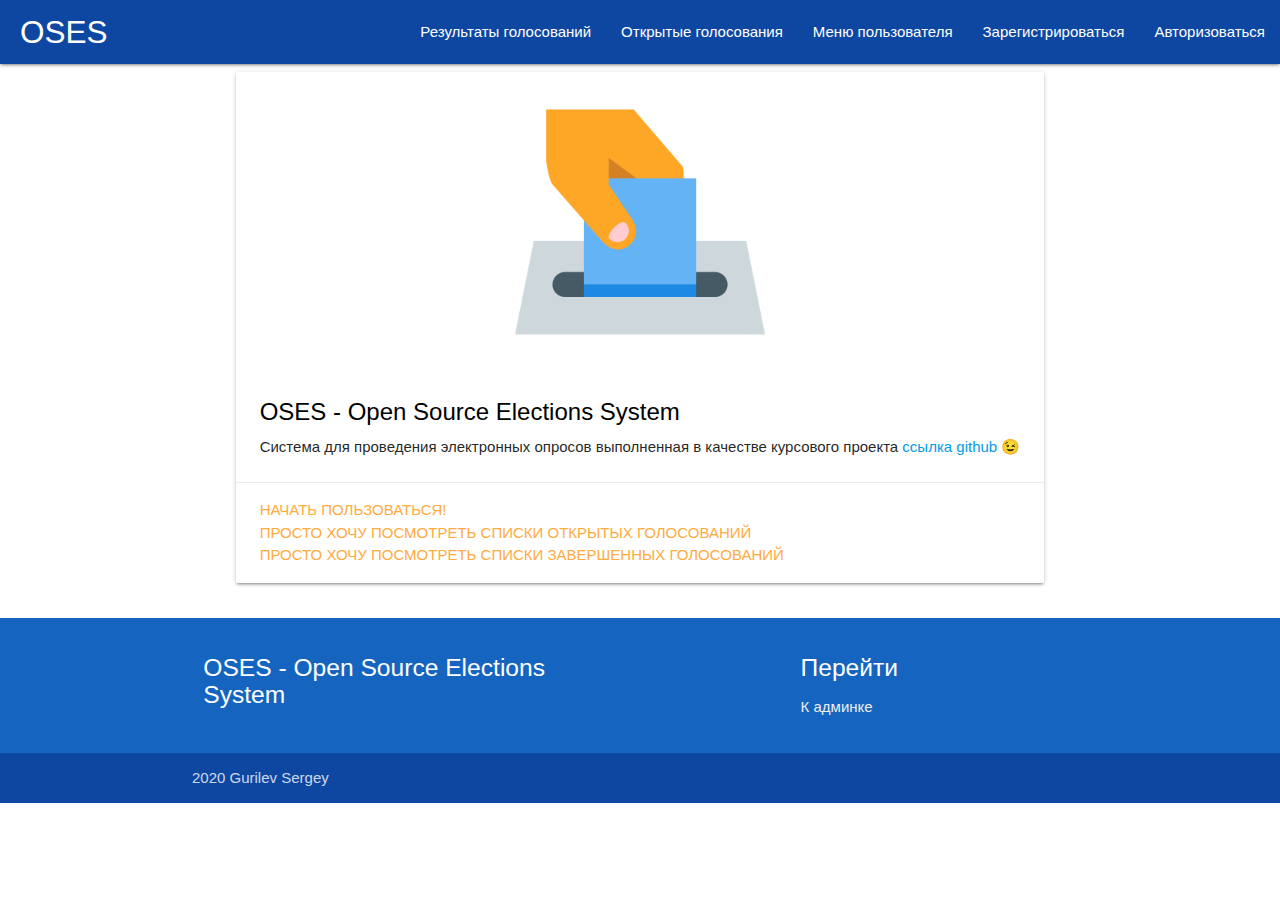
==== commit 22fc875a: "ПРосто комит" ====
--- a/src/main/webapp/index.html
+++ b/src/main/webapp/index.html
@@ -28,6 +28,8 @@
         <div class="nav-wrapper blue darken-4">
             <a href="#" class="brand-logo " style="margin-left: 20px">OSES</a>
             <ul id="nav-mobile" class="right hide-on-med-and-down">
+                <li><a href="./polls/result/">Результаты голосований</a></li>
+                <li><a href="./polls/open/">Открытые голосования</a></li>
                 <li><a href="./user/menu">Меню пользователя</a></li>
                 <li><a href="./user_registration">Зарегистрироваться</a></li>
                 <li><a href="./user_auth">Авторизоваться</a></li>
@@ -35,19 +37,22 @@
         </div>
     </nav>
     <div class="row">
-        <div class="col s12 m7">
+        <div class="col s12 m12">
             <div class="card" >
-                <div class="card-image" style="display: block;margin-left: auto; width: 400px; height: 400px;">
-                    <img src="./img/elections.png" >
-                    <span class="card-title black-text">OSES</span>
+                <div class="card-image" style="margin-left:auto; margin-right:auto; height: 300px; width: 300px;">
+                    <img src="./img/elections.png"  >
+
                 </div>
                 <div class="card-content">
+                    <span class="card-title black-text" >OSES - Open Source Elections System</span>
                     <p class="s12">Система для проведения электронных опросов
                         выполненная в качестве курсового проекта <a href="https://github.com/GurSergey/course">ссылка github &#128521;</a>
                     </p>
                 </div>
                 <div class="card-action">
-                                <a href="./user_auth">Начать пользоваться!</a>
+                                <a href="./user_auth">Начать пользоваться!</a><br>
+                                <a href="./polls/open/">Просто хочу посмотреть списки открытых голосований</a><br>
+                                <a href="./polls/result/">Просто хочу посмотреть списки завершенных голосований</a><br>
                             </div>
                         </div>
                     </div>
@@ -57,7 +62,7 @@
         <div class="container">
             <div class="row">
                 <div class="col l6 s12">
-                    <h5 class="white-text">OSES</h5>
+                    <h5 class="white-text">OSES - Open Source Elections System</h5>
                     <p class="grey-text text-lighten-4"></p>
                 </div>
                 <div class="col l4 offset-l2 s12">
--- a/src/main/webapp/css/style.css
+++ b/src/main/webapp/css/style.css
@@ -1,15 +1,15 @@
-/*!
- * Materialize v1.0.0 (http://materializecss.com)
- * Copyright 2014-2017 Materialize
- * MIT License (https://raw.githubusercontent.com/Dogfalo/materialize/master/LICENSE)
- */
-.materialize-red{background-color:#e51c23 !important}.materialize-red-text{color:#e51c23 !important}.materialize-red.lighten-5{background-color:#fdeaeb !important}.materialize-red-text.text-lighten-5{color:#fdeaeb !important}.materialize-red.lighten-4{background-color:#f8c1c3 !important}.materialize-red-text.text-lighten-4{color:#f8c1c3 !important}.materialize-red.lighten-3{background-color:#f3989b !important}.materialize-red-text.text-lighten-3{color:#f3989b !important}.materialize-red.lighten-2{background-color:#ee6e73 !important}.materialize-red-text.text-lighten-2{color:#ee6e73 !important}.materialize-red.lighten-1{background-color:#ea454b !important}.materialize-red-text.text-lighten-1{color:#ea454b !important}.materialize-red.darken-1{background-color:#d0181e !important}.materialize-red-text.text-darken-1{color:#d0181e !important}.materialize-red.darken-2{background-color:#b9151b !important}.materialize-red-text.text-darken-2{color:#b9151b !important}.materialize-red.darken-3{background-color:#a21318 !important}.materialize-red-text.text-darken-3{color:#a21318 !important}.materialize-red.darken-4{background-color:#8b1014 !important}.materialize-red-text.text-darken-4{color:#8b1014 !important}.red{background-color:#F44336 !important}.red-text{color:#F44336 !important}.red.lighten-5{background-color:#FFEBEE !important}.red-text.text-lighten-5{color:#FFEBEE !important}.red.lighten-4{background-color:#FFCDD2 !important}.red-text.text-lighten-4{color:#FFCDD2 !important}.red.lighten-3{background-color:#EF9A9A !important}.red-text.text-lighten-3{color:#EF9A9A !important}.red.lighten-2{background-color:#E57373 !important}.red-text.text-lighten-2{color:#E57373 !important}.red.lighten-1{background-color:#EF5350 !important}.red-text.text-lighten-1{color:#EF5350 !important}.red.darken-1{background-color:#E53935 !important}.red-text.text-darken-1{color:#E53935 !important}.red.darken-2{background-color:#D32F2F !important}.red-text.text-darken-2{color:#D32F2F !important}.red.darken-3{background-color:#C62828 !important}.red-text.text-darken-3{color:#C62828 !important}.red.darken-4{background-color:#B71C1C !important}.red-text.text-darken-4{color:#B71C1C !important}.red.accent-1{background-color:#FF8A80 !important}.red-text.text-accent-1{color:#FF8A80 !important}.red.accent-2{background-color:#FF5252 !important}.red-text.text-accent-2{color:#FF5252 !important}.red.accent-3{background-color:#FF1744 !important}.red-text.text-accent-3{color:#FF1744 !important}.red.accent-4{background-color:#D50000 !important}.red-text.text-accent-4{color:#D50000 !important}.pink{background-color:#e91e63 !important}.pink-text{color:#e91e63 !important}.pink.lighten-5{background-color:#fce4ec !important}.pink-text.text-lighten-5{color:#fce4ec !important}.pink.lighten-4{background-color:#f8bbd0 !important}.pink-text.text-lighten-4{color:#f8bbd0 !important}.pink.lighten-3{background-color:#f48fb1 !important}.pink-text.text-lighten-3{color:#f48fb1 !important}.pink.lighten-2{background-color:#f06292 !important}.pink-text.text-lighten-2{color:#f06292 !important}.pink.lighten-1{background-color:#ec407a !important}.pink-text.text-lighten-1{color:#ec407a !important}.pink.darken-1{background-color:#d81b60 !important}.pink-text.text-darken-1{color:#d81b60 !important}.pink.darken-2{background-color:#c2185b !important}.pink-text.text-darken-2{color:#c2185b !important}.pink.darken-3{background-color:#ad1457 !important}.pink-text.text-darken-3{color:#ad1457 !important}.pink.darken-4{background-color:#880e4f !important}.pink-text.text-darken-4{color:#880e4f !important}.pink.accent-1{background-color:#ff80ab !important}.pink-text.text-accent-1{color:#ff80ab !important}.pink.accent-2{background-color:#ff4081 !important}.pink-text.text-accent-2{color:#ff4081 !important}.pink.accent-3{background-color:#f50057 !important}.pink-text.text-accent-3{color:#f50057 !important}.pink.accent-4{background-color:#c51162 !important}.pink-text.text-accent-4{color:#c51162 !important}.purple{background-color:#9c27b0 !important}.purple-text{color:#9c27b0 !important}.purple.lighten-5{background-color:#f3e5f5 !important}.purple-text.text-lighten-5{color:#f3e5f5 !important}.purple.lighten-4{background-color:#e1bee7 !important}.purple-text.text-lighten-4{color:#e1bee7 !important}.purple.lighten-3{background-color:#ce93d8 !important}.purple-text.text-lighten-3{color:#ce93d8 !important}.purple.lighten-2{background-color:#ba68c8 !important}.purple-text.text-lighten-2{color:#ba68c8 !important}.purple.lighten-1{background-color:#ab47bc !important}.purple-text.text-lighten-1{color:#ab47bc !important}.purple.darken-1{background-color:#8e24aa !important}.purple-text.text-darken-1{color:#8e24aa !important}.purple.darken-2{background-color:#7b1fa2 !important}.purple-text.text-darken-2{color:#7b1fa2 !important}.purple.darken-3{background-color:#6a1b9a !important}.purple-text.text-darken-3{color:#6a1b9a !important}.purple.darken-4{background-color:#4a148c !important}.purple-text.text-darken-4{color:#4a148c !important}.purple.accent-1{background-color:#ea80fc !important}.purple-text.text-accent-1{color:#ea80fc !important}.purple.accent-2{background-color:#e040fb !important}.purple-text.text-accent-2{color:#e040fb !important}.purple.accent-3{background-color:#d500f9 !important}.purple-text.text-accent-3{color:#d500f9 !important}.purple.accent-4{background-color:#a0f !important}.purple-text.text-accent-4{color:#a0f !important}.deep-purple{background-color:#673ab7 !important}.deep-purple-text{color:#673ab7 !important}.deep-purple.lighten-5{background-color:#ede7f6 !important}.deep-purple-text.text-lighten-5{color:#ede7f6 !important}.deep-purple.lighten-4{background-color:#d1c4e9 !important}.deep-purple-text.text-lighten-4{color:#d1c4e9 !important}.deep-purple.lighten-3{background-color:#b39ddb !important}.deep-purple-text.text-lighten-3{color:#b39ddb !important}.deep-purple.lighten-2{background-color:#9575cd !important}.deep-purple-text.text-lighten-2{color:#9575cd !important}.deep-purple.lighten-1{background-color:#7e57c2 !important}.deep-purple-text.text-lighten-1{color:#7e57c2 !important}.deep-purple.darken-1{background-color:#5e35b1 !important}.deep-purple-text.text-darken-1{color:#5e35b1 !important}.deep-purple.darken-2{background-color:#512da8 !important}.deep-purple-text.text-darken-2{color:#512da8 !important}.deep-purple.darken-3{background-color:#4527a0 !important}.deep-purple-text.text-darken-3{color:#4527a0 !important}.deep-purple.darken-4{background-color:#311b92 !important}.deep-purple-text.text-darken-4{color:#311b92 !important}.deep-purple.accent-1{background-color:#b388ff !important}.deep-purple-text.text-accent-1{color:#b388ff !important}.deep-purple.accent-2{background-color:#7c4dff !important}.deep-purple-text.text-accent-2{color:#7c4dff !important}.deep-purple.accent-3{background-color:#651fff !important}.deep-purple-text.text-accent-3{color:#651fff !important}.deep-purple.accent-4{background-color:#6200ea !important}.deep-purple-text.text-accent-4{color:#6200ea !important}.indigo{background-color:#3f51b5 !important}.indigo-text{color:#3f51b5 !important}.indigo.lighten-5{background-color:#e8eaf6 !important}.indigo-text.text-lighten-5{color:#e8eaf6 !important}.indigo.lighten-4{background-color:#c5cae9 !important}.indigo-text.text-lighten-4{color:#c5cae9 !important}.indigo.lighten-3{background-color:#9fa8da !important}.indigo-text.text-lighten-3{color:#9fa8da !important}.indigo.lighten-2{background-color:#7986cb !important}.indigo-text.text-lighten-2{color:#7986cb !important}.indigo.lighten-1{background-color:#5c6bc0 !important}.indigo-text.text-lighten-1{color:#5c6bc0 !important}.indigo.darken-1{background-color:#3949ab !important}.indigo-text.text-darken-1{color:#3949ab !important}.indigo.darken-2{background-color:#303f9f !important}.indigo-text.text-darken-2{color:#303f9f !important}.indigo.darken-3{background-color:#283593 !important}.indigo-text.text-darken-3{color:#283593 !important}.indigo.darken-4{background-color:#1a237e !important}.indigo-text.text-darken-4{color:#1a237e !important}.indigo.accent-1{background-color:#8c9eff !important}.indigo-text.text-accent-1{color:#8c9eff !important}.indigo.accent-2{background-color:#536dfe !important}.indigo-text.text-accent-2{color:#536dfe !important}.indigo.accent-3{background-color:#3d5afe !important}.indigo-text.text-accent-3{color:#3d5afe !important}.indigo.accent-4{background-color:#304ffe !important}.indigo-text.text-accent-4{color:#304ffe !important}.blue{background-color:#2196F3 !important}.blue-text{color:#2196F3 !important}.blue.lighten-5{background-color:#E3F2FD !important}.blue-text.text-lighten-5{color:#E3F2FD !important}.blue.lighten-4{background-color:#BBDEFB !important}.blue-text.text-lighten-4{color:#BBDEFB !important}.blue.lighten-3{background-color:#90CAF9 !important}.blue-text.text-lighten-3{color:#90CAF9 !important}.blue.lighten-2{background-color:#64B5F6 !important}.blue-text.text-lighten-2{color:#64B5F6 !important}.blue.lighten-1{background-color:#42A5F5 !important}.blue-text.text-lighten-1{color:#42A5F5 !important}.blue.darken-1{background-color:#1E88E5 !important}.blue-text.text-darken-1{color:#1E88E5 !important}.blue.darken-2{background-color:#1976D2 !important}.blue-text.text-darken-2{color:#1976D2 !important}.blue.darken-3{background-color:#1565C0 !important}.blue-text.text-darken-3{color:#1565C0 !important}.blue.darken-4{background-color:#0D47A1 !important}.blue-text.text-darken-4{color:#0D47A1 !important}.blue.accent-1{background-color:#82B1FF !important}.blue-text.text-accent-1{color:#82B1FF !important}.blue.accent-2{background-color:#448AFF !important}.blue-text.text-accent-2{color:#448AFF !important}.blue.accent-3{background-color:#2979FF !important}.blue-text.text-accent-3{color:#2979FF !important}.blue.accent-4{background-color:#2962FF !important}.blue-text.text-accent-4{color:#2962FF !important}.light-blue{background-color:#03a9f4 !important}.light-blue-text{color:#03a9f4 !important}.light-blue.lighten-5{background-color:#e1f5fe !important}.light-blue-text.text-lighten-5{color:#e1f5fe !important}.light-blue.lighten-4{background-color:#b3e5fc !important}.light-blue-text.text-lighten-4{color:#b3e5fc !important}.light-blue.lighten-3{background-color:#81d4fa !important}.light-blue-text.text-lighten-3{color:#81d4fa !important}.light-blue.lighten-2{background-color:#4fc3f7 !important}.light-blue-text.text-lighten-2{color:#4fc3f7 !important}.light-blue.lighten-1{background-color:#29b6f6 !important}.light-blue-text.text-lighten-1{color:#29b6f6 !important}.light-blue.darken-1{background-color:#039be5 !important}.light-blue-text.text-darken-1{color:#039be5 !important}.light-blue.darken-2{background-color:#0288d1 !important}.light-blue-text.text-darken-2{color:#0288d1 !important}.light-blue.darken-3{background-color:#0277bd !important}.light-blue-text.text-darken-3{color:#0277bd !important}.light-blue.darken-4{background-color:#01579b !important}.light-blue-text.text-darken-4{color:#01579b !important}.light-blue.accent-1{background-color:#80d8ff !important}.light-blue-text.text-accent-1{color:#80d8ff !important}.light-blue.accent-2{background-color:#40c4ff !important}.light-blue-text.text-accent-2{color:#40c4ff !important}.light-blue.accent-3{background-color:#00b0ff !important}.light-blue-text.text-accent-3{color:#00b0ff !important}.light-blue.accent-4{background-color:#0091ea !important}.light-blue-text.text-accent-4{color:#0091ea !important}.cyan{background-color:#00bcd4 !important}.cyan-text{color:#00bcd4 !important}.cyan.lighten-5{background-color:#e0f7fa !important}.cyan-text.text-lighten-5{color:#e0f7fa !important}.cyan.lighten-4{background-color:#b2ebf2 !important}.cyan-text.text-lighten-4{color:#b2ebf2 !important}.cyan.lighten-3{background-color:#80deea !important}.cyan-text.text-lighten-3{color:#80deea !important}.cyan.lighten-2{background-color:#4dd0e1 !important}.cyan-text.text-lighten-2{color:#4dd0e1 !important}.cyan.lighten-1{background-color:#26c6da !important}.cyan-text.text-lighten-1{color:#26c6da !important}.cyan.darken-1{background-color:#00acc1 !important}.cyan-text.text-darken-1{color:#00acc1 !important}.cyan.darken-2{background-color:#0097a7 !important}.cyan-text.text-darken-2{color:#0097a7 !important}.cyan.darken-3{background-color:#00838f !important}.cyan-text.text-darken-3{color:#00838f !important}.cyan.darken-4{background-color:#006064 !important}.cyan-text.text-darken-4{color:#006064 !important}.cyan.accent-1{background-color:#84ffff !important}.cyan-text.text-accent-1{color:#84ffff !important}.cyan.accent-2{background-color:#18ffff !important}.cyan-text.text-accent-2{color:#18ffff !important}.cyan.accent-3{background-color:#00e5ff !important}.cyan-text.text-accent-3{color:#00e5ff !important}.cyan.accent-4{background-color:#00b8d4 !important}.cyan-text.text-accent-4{color:#00b8d4 !important}.teal{background-color:#009688 !important}.teal-text{color:#009688 !important}.teal.lighten-5{background-color:#e0f2f1 !important}.teal-text.text-lighten-5{color:#e0f2f1 !important}.teal.lighten-4{background-color:#b2dfdb !important}.teal-text.text-lighten-4{color:#b2dfdb !important}.teal.lighten-3{background-color:#80cbc4 !important}.teal-text.text-lighten-3{color:#80cbc4 !important}.teal.lighten-2{background-color:#4db6ac !important}.teal-text.text-lighten-2{color:#4db6ac !important}.teal.lighten-1{background-color:#26a69a !important}.teal-text.text-lighten-1{color:#26a69a !important}.teal.darken-1{background-color:#00897b !important}.teal-text.text-darken-1{color:#00897b !important}.teal.darken-2{background-color:#00796b !important}.teal-text.text-darken-2{color:#00796b !important}.teal.darken-3{background-color:#00695c !important}.teal-text.text-darken-3{color:#00695c !important}.teal.darken-4{background-color:#004d40 !important}.teal-text.text-darken-4{color:#004d40 !important}.teal.accent-1{background-color:#a7ffeb !important}.teal-text.text-accent-1{color:#a7ffeb !important}.teal.accent-2{background-color:#64ffda !important}.teal-text.text-accent-2{color:#64ffda !important}.teal.accent-3{background-color:#1de9b6 !important}.teal-text.text-accent-3{color:#1de9b6 !important}.teal.accent-4{background-color:#00bfa5 !important}.teal-text.text-accent-4{color:#00bfa5 !important}.green{background-color:#4CAF50 !important}.green-text{color:#4CAF50 !important}.green.lighten-5{background-color:#E8F5E9 !important}.green-text.text-lighten-5{color:#E8F5E9 !important}.green.lighten-4{background-color:#C8E6C9 !important}.green-text.text-lighten-4{color:#C8E6C9 !important}.green.lighten-3{background-color:#A5D6A7 !important}.green-text.text-lighten-3{color:#A5D6A7 !important}.green.lighten-2{background-color:#81C784 !important}.green-text.text-lighten-2{color:#81C784 !important}.green.lighten-1{background-color:#66BB6A !important}.green-text.text-lighten-1{color:#66BB6A !important}.green.darken-1{background-color:#43A047 !important}.green-text.text-darken-1{color:#43A047 !important}.green.darken-2{background-color:#388E3C !important}.green-text.text-darken-2{color:#388E3C !important}.green.darken-3{background-color:#2E7D32 !important}.green-text.text-darken-3{color:#2E7D32 !important}.green.darken-4{background-color:#1B5E20 !important}.green-text.text-darken-4{color:#1B5E20 !important}.green.accent-1{background-color:#B9F6CA !important}.green-text.text-accent-1{color:#B9F6CA !important}.green.accent-2{background-color:#69F0AE !important}.green-text.text-accent-2{color:#69F0AE !important}.green.accent-3{background-color:#00E676 !important}.green-text.text-accent-3{color:#00E676 !important}.green.accent-4{background-color:#00C853 !important}.green-text.text-accent-4{color:#00C853 !important}.light-green{background-color:#8bc34a !important}.light-green-text{color:#8bc34a !important}.light-green.lighten-5{background-color:#f1f8e9 !important}.light-green-text.text-lighten-5{color:#f1f8e9 !important}.light-green.lighten-4{background-color:#dcedc8 !important}.light-green-text.text-lighten-4{color:#dcedc8 !important}.light-green.lighten-3{background-color:#c5e1a5 !important}.light-green-text.text-lighten-3{color:#c5e1a5 !important}.light-green.lighten-2{background-color:#aed581 !important}.light-green-text.text-lighten-2{color:#aed581 !important}.light-green.lighten-1{background-color:#9ccc65 !important}.light-green-text.text-lighten-1{color:#9ccc65 !important}.light-green.darken-1{background-color:#7cb342 !important}.light-green-text.text-darken-1{color:#7cb342 !important}.light-green.darken-2{background-color:#689f38 !important}.light-green-text.text-darken-2{color:#689f38 !important}.light-green.darken-3{background-color:#558b2f !important}.light-green-text.text-darken-3{color:#558b2f !important}.light-green.darken-4{background-color:#33691e !important}.light-green-text.text-darken-4{color:#33691e !important}.light-green.accent-1{background-color:#ccff90 !important}.light-green-text.text-accent-1{color:#ccff90 !important}.light-green.accent-2{background-color:#b2ff59 !important}.light-green-text.text-accent-2{color:#b2ff59 !important}.light-green.accent-3{background-color:#76ff03 !important}.light-green-text.text-accent-3{color:#76ff03 !important}.light-green.accent-4{background-color:#64dd17 !important}.light-green-text.text-accent-4{color:#64dd17 !important}.lime{background-color:#cddc39 !important}.lime-text{color:#cddc39 !important}.lime.lighten-5{background-color:#f9fbe7 !important}.lime-text.text-lighten-5{color:#f9fbe7 !important}.lime.lighten-4{background-color:#f0f4c3 !important}.lime-text.text-lighten-4{color:#f0f4c3 !important}.lime.lighten-3{background-color:#e6ee9c !important}.lime-text.text-lighten-3{color:#e6ee9c !important}.lime.lighten-2{background-color:#dce775 !important}.lime-text.text-lighten-2{color:#dce775 !important}.lime.lighten-1{background-color:#d4e157 !important}.lime-text.text-lighten-1{color:#d4e157 !important}.lime.darken-1{background-color:#c0ca33 !important}.lime-text.text-darken-1{color:#c0ca33 !important}.lime.darken-2{background-color:#afb42b !important}.lime-text.text-darken-2{color:#afb42b !important}.lime.darken-3{background-color:#9e9d24 !important}.lime-text.text-darken-3{color:#9e9d24 !important}.lime.darken-4{background-color:#827717 !important}.lime-text.text-darken-4{color:#827717 !important}.lime.accent-1{background-color:#f4ff81 !important}.lime-text.text-accent-1{color:#f4ff81 !important}.lime.accent-2{background-color:#eeff41 !important}.lime-text.text-accent-2{color:#eeff41 !important}.lime.accent-3{background-color:#c6ff00 !important}.lime-text.text-accent-3{color:#c6ff00 !important}.lime.accent-4{background-color:#aeea00 !important}.lime-text.text-accent-4{color:#aeea00 !important}.yellow{background-color:#ffeb3b !important}.yellow-text{color:#ffeb3b !important}.yellow.lighten-5{background-color:#fffde7 !important}.yellow-text.text-lighten-5{color:#fffde7 !important}.yellow.lighten-4{background-color:#fff9c4 !important}.yellow-text.text-lighten-4{color:#fff9c4 !important}.yellow.lighten-3{background-color:#fff59d !important}.yellow-text.text-lighten-3{color:#fff59d !important}.yellow.lighten-2{background-color:#fff176 !important}.yellow-text.text-lighten-2{color:#fff176 !important}.yellow.lighten-1{background-color:#ffee58 !important}.yellow-text.text-lighten-1{color:#ffee58 !important}.yellow.darken-1{background-color:#fdd835 !important}.yellow-text.text-darken-1{color:#fdd835 !important}.yellow.darken-2{background-color:#fbc02d !important}.yellow-text.text-darken-2{color:#fbc02d !important}.yellow.darken-3{background-color:#f9a825 !important}.yellow-text.text-darken-3{color:#f9a825 !important}.yellow.darken-4{background-color:#f57f17 !important}.yellow-text.text-darken-4{color:#f57f17 !important}.yellow.accent-1{background-color:#ffff8d !important}.yellow-text.text-accent-1{color:#ffff8d !important}.yellow.accent-2{background-color:#ff0 !important}.yellow-text.text-accent-2{color:#ff0 !important}.yellow.accent-3{background-color:#ffea00 !important}.yellow-text.text-accent-3{color:#ffea00 !important}.yellow.accent-4{background-color:#ffd600 !important}.yellow-text.text-accent-4{color:#ffd600 !important}.amber{background-color:#ffc107 !important}.amber-text{color:#ffc107 !important}.amber.lighten-5{background-color:#fff8e1 !important}.amber-text.text-lighten-5{color:#fff8e1 !important}.amber.lighten-4{background-color:#ffecb3 !important}.amber-text.text-lighten-4{color:#ffecb3 !important}.amber.lighten-3{background-color:#ffe082 !important}.amber-text.text-lighten-3{color:#ffe082 !important}.amber.lighten-2{background-color:#ffd54f !important}.amber-text.text-lighten-2{color:#ffd54f !important}.amber.lighten-1{background-color:#ffca28 !important}.amber-text.text-lighten-1{color:#ffca28 !important}.amber.darken-1{background-color:#ffb300 !important}.amber-text.text-darken-1{color:#ffb300 !important}.amber.darken-2{background-color:#ffa000 !important}.amber-text.text-darken-2{color:#ffa000 !important}.amber.darken-3{background-color:#ff8f00 !important}.amber-text.text-darken-3{color:#ff8f00 !important}.amber.darken-4{background-color:#ff6f00 !important}.amber-text.text-darken-4{color:#ff6f00 !important}.amber.accent-1{background-color:#ffe57f !important}.amber-text.text-accent-1{color:#ffe57f !important}.amber.accent-2{background-color:#ffd740 !important}.amber-text.text-accent-2{color:#ffd740 !important}.amber.accent-3{background-color:#ffc400 !important}.amber-text.text-accent-3{color:#ffc400 !important}.amber.accent-4{background-color:#ffab00 !important}.amber-text.text-accent-4{color:#ffab00 !important}.orange{background-color:#ff9800 !important}.orange-text{color:#ff9800 !important}.orange.lighten-5{background-color:#fff3e0 !important}.orange-text.text-lighten-5{color:#fff3e0 !important}.orange.lighten-4{background-color:#ffe0b2 !important}.orange-text.text-lighten-4{color:#ffe0b2 !important}.orange.lighten-3{background-color:#ffcc80 !important}.orange-text.text-lighten-3{color:#ffcc80 !important}.orange.lighten-2{background-color:#ffb74d !important}.orange-text.text-lighten-2{color:#ffb74d !important}.orange.lighten-1{background-color:#ffa726 !important}.orange-text.text-lighten-1{color:#ffa726 !important}.orange.darken-1{background-color:#fb8c00 !important}.orange-text.text-darken-1{color:#fb8c00 !important}.orange.darken-2{background-color:#f57c00 !important}.orange-text.text-darken-2{color:#f57c00 !important}.orange.darken-3{background-color:#ef6c00 !important}.orange-text.text-darken-3{color:#ef6c00 !important}.orange.darken-4{background-color:#e65100 !important}.orange-text.text-darken-4{color:#e65100 !important}.orange.accent-1{background-color:#ffd180 !important}.orange-text.text-accent-1{color:#ffd180 !important}.orange.accent-2{background-color:#ffab40 !important}.orange-text.text-accent-2{color:#ffab40 !important}.orange.accent-3{background-color:#ff9100 !important}.orange-text.text-accent-3{color:#ff9100 !important}.orange.accent-4{background-color:#ff6d00 !important}.orange-text.text-accent-4{color:#ff6d00 !important}.deep-orange{background-color:#ff5722 !important}.deep-orange-text{color:#ff5722 !important}.deep-orange.lighten-5{background-color:#fbe9e7 !important}.deep-orange-text.text-lighten-5{color:#fbe9e7 !important}.deep-orange.lighten-4{background-color:#ffccbc !important}.deep-orange-text.text-lighten-4{color:#ffccbc !important}.deep-orange.lighten-3{background-color:#ffab91 !important}.deep-orange-text.text-lighten-3{color:#ffab91 !important}.deep-orange.lighten-2{background-color:#ff8a65 !important}.deep-orange-text.text-lighten-2{color:#ff8a65 !important}.deep-orange.lighten-1{background-color:#ff7043 !important}.deep-orange-text.text-lighten-1{color:#ff7043 !important}.deep-orange.darken-1{background-color:#f4511e !important}.deep-orange-text.text-darken-1{color:#f4511e !important}.deep-orange.darken-2{background-color:#e64a19 !important}.deep-orange-text.text-darken-2{color:#e64a19 !important}.deep-orange.darken-3{background-color:#d84315 !important}.deep-orange-text.text-darken-3{color:#d84315 !important}.deep-orange.darken-4{background-color:#bf360c !important}.deep-orange-text.text-darken-4{color:#bf360c !important}.deep-orange.accent-1{background-color:#ff9e80 !important}.deep-orange-text.text-accent-1{color:#ff9e80 !important}.deep-orange.accent-2{background-color:#ff6e40 !important}.deep-orange-text.text-accent-2{color:#ff6e40 !important}.deep-orange.accent-3{background-color:#ff3d00 !important}.deep-orange-text.text-accent-3{color:#ff3d00 !important}.deep-orange.accent-4{background-color:#dd2c00 !important}.deep-orange-text.text-accent-4{color:#dd2c00 !important}.brown{background-color:#795548 !important}.brown-text{color:#795548 !important}.brown.lighten-5{background-color:#efebe9 !important}.brown-text.text-lighten-5{color:#efebe9 !important}.brown.lighten-4{background-color:#d7ccc8 !important}.brown-text.text-lighten-4{color:#d7ccc8 !important}.brown.lighten-3{background-color:#bcaaa4 !important}.brown-text.text-lighten-3{color:#bcaaa4 !important}.brown.lighten-2{background-color:#a1887f !important}.brown-text.text-lighten-2{color:#a1887f !important}.brown.lighten-1{background-color:#8d6e63 !important}.brown-text.text-lighten-1{color:#8d6e63 !important}.brown.darken-1{background-color:#6d4c41 !important}.brown-text.text-darken-1{color:#6d4c41 !important}.brown.darken-2{background-color:#5d4037 !important}.brown-text.text-darken-2{color:#5d4037 !important}.brown.darken-3{background-color:#4e342e !important}.brown-text.text-darken-3{color:#4e342e !important}.brown.darken-4{background-color:#3e2723 !important}.brown-text.text-darken-4{color:#3e2723 !important}.blue-grey{background-color:#607d8b !important}.blue-grey-text{color:#607d8b !important}.blue-grey.lighten-5{background-color:#eceff1 !important}.blue-grey-text.text-lighten-5{color:#eceff1 !important}.blue-grey.lighten-4{background-color:#cfd8dc !important}.blue-grey-text.text-lighten-4{color:#cfd8dc !important}.blue-grey.lighten-3{background-color:#b0bec5 !important}.blue-grey-text.text-lighten-3{color:#b0bec5 !important}.blue-grey.lighten-2{background-color:#90a4ae !important}.blue-grey-text.text-lighten-2{color:#90a4ae !important}.blue-grey.lighten-1{background-color:#78909c !important}.blue-grey-text.text-lighten-1{color:#78909c !important}.blue-grey.darken-1{background-color:#546e7a !important}.blue-grey-text.text-darken-1{color:#546e7a !important}.blue-grey.darken-2{background-color:#455a64 !important}.blue-grey-text.text-darken-2{color:#455a64 !important}.blue-grey.darken-3{background-color:#37474f !important}.blue-grey-text.text-darken-3{color:#37474f !important}.blue-grey.darken-4{background-color:#263238 !important}.blue-grey-text.text-darken-4{color:#263238 !important}.grey{background-color:#9e9e9e !important}.grey-text{color:#9e9e9e !important}.grey.lighten-5{background-color:#fafafa !important}.grey-text.text-lighten-5{color:#fafafa !important}.grey.lighten-4{background-color:#f5f5f5 !important}.grey-text.text-lighten-4{color:#f5f5f5 !important}.grey.lighten-3{background-color:#eee !important}.grey-text.text-lighten-3{color:#eee !important}.grey.lighten-2{background-color:#e0e0e0 !important}.grey-text.text-lighten-2{color:#e0e0e0 !important}.grey.lighten-1{background-color:#bdbdbd !important}.grey-text.text-lighten-1{color:#bdbdbd !important}.grey.darken-1{background-color:#757575 !important}.grey-text.text-darken-1{color:#757575 !important}.grey.darken-2{background-color:#616161 !important}.grey-text.text-darken-2{color:#616161 !important}.grey.darken-3{background-color:#424242 !important}.grey-text.text-darken-3{color:#424242 !important}.grey.darken-4{background-color:#212121 !important}.grey-text.text-darken-4{color:#212121 !important}.black{background-color:#000 !important}.black-text{color:#000 !important}.white{background-color:#fff !important}.white-text{color:#fff !important}.transparent{background-color:rgba(0,0,0,0) !important}.transparent-text{color:rgba(0,0,0,0) !important}/*! normalize.css v7.0.0 | MIT License | github.com/necolas/normalize.css */html{line-height:1.15;-ms-text-size-adjust:100%;-webkit-text-size-adjust:100%}body{margin:0}article,aside,footer,header,nav,section{display:block}h1{font-size:2em;margin:0.67em 0}figcaption,figure,main{display:block}figure{margin:1em 40px}hr{-webkit-box-sizing:content-box;box-sizing:content-box;height:0;overflow:visible}pre{font-family:monospace, monospace;font-size:1em}a{background-color:transparent;-webkit-text-decoration-skip:objects}abbr[title]{border-bottom:none;text-decoration:underline;-webkit-text-decoration:underline dotted;-moz-text-decoration:underline dotted;text-decoration:underline dotted}b,strong{font-weight:inherit}b,strong{font-weight:bolder}code,kbd,samp{font-family:monospace, monospace;font-size:1em}dfn{font-style:italic}mark{background-color:#ff0;color:#000}small{font-size:80%}sub,sup{font-size:75%;line-height:0;position:relative;vertical-align:baseline}sub{bottom:-0.25em}sup{top:-0.5em}audio,video{display:inline-block}audio:not([controls]){display:none;height:0}img{border-style:none}svg:not(:root){overflow:hidden}button,input,optgroup,select,textarea{font-family:sans-serif;font-size:100%;line-height:1.15;margin:0}button,input{overflow:visible}button,select{text-transform:none}button,html [type="button"],[type="reset"],[type="submit"]{-webkit-appearance:button}button::-moz-focus-inner,[type="button"]::-moz-focus-inner,[type="reset"]::-moz-focus-inner,[type="submit"]::-moz-focus-inner{border-style:none;padding:0}button:-moz-focusring,[type="button"]:-moz-focusring,[type="reset"]:-moz-focusring,[type="submit"]:-moz-focusring{outline:1px dotted ButtonText}fieldset{padding:0.35em 0.75em 0.625em}legend{-webkit-box-sizing:border-box;box-sizing:border-box;color:inherit;display:table;max-width:100%;padding:0;white-space:normal}progress{display:inline-block;vertical-align:baseline}textarea{overflow:auto}[type="checkbox"],[type="radio"]{-webkit-box-sizing:border-box;box-sizing:border-box;padding:0}[type="number"]::-webkit-inner-spin-button,[type="number"]::-webkit-outer-spin-button{height:auto}[type="search"]{-webkit-appearance:textfield;outline-offset:-2px}[type="search"]::-webkit-search-cancel-button,[type="search"]::-webkit-search-decoration{-webkit-appearance:none}::-webkit-file-upload-button{-webkit-appearance:button;font:inherit}details,menu{display:block}summary{display:list-item}canvas{display:inline-block}template{display:none}[hidden]{display:none}html{-webkit-box-sizing:border-box;box-sizing:border-box}*,*:before,*:after{-webkit-box-sizing:inherit;box-sizing:inherit}button,input,optgroup,select,textarea{font-family:-apple-system,BlinkMacSystemFont,"Segoe UI",Roboto,Oxygen-Sans,Ubuntu,Cantarell,"Helvetica Neue",sans-serif}ul:not(.browser-default){padding-left:0;list-style-type:none}ul:not(.browser-default)>li{list-style-type:none}a{color:#039be5;text-decoration:none;-webkit-tap-highlight-color:transparent}.valign-wrapper{display:-webkit-box;display:-webkit-flex;display:-ms-flexbox;display:flex;-webkit-box-align:center;-webkit-align-items:center;-ms-flex-align:center;align-items:center}.clearfix{clear:both}.z-depth-0{-webkit-box-shadow:none !important;box-shadow:none !important}.z-depth-1,nav,.card-panel,.card,.toast,.btn,.btn-large,.btn-small,.btn-floating,.dropdown-content,.collapsible,.sidenav{-webkit-box-shadow:0 2px 2px 0 rgba(0,0,0,0.14),0 3px 1px -2px rgba(0,0,0,0.12),0 1px 5px 0 rgba(0,0,0,0.2);box-shadow:0 2px 2px 0 rgba(0,0,0,0.14),0 3px 1px -2px rgba(0,0,0,0.12),0 1px 5px 0 rgba(0,0,0,0.2)}.z-depth-1-half,.btn:hover,.btn-large:hover,.btn-small:hover,.btn-floating:hover{-webkit-box-shadow:0 3px 3px 0 rgba(0,0,0,0.14),0 1px 7px 0 rgba(0,0,0,0.12),0 3px 1px -1px rgba(0,0,0,0.2);box-shadow:0 3px 3px 0 rgba(0,0,0,0.14),0 1px 7px 0 rgba(0,0,0,0.12),0 3px 1px -1px rgba(0,0,0,0.2)}.z-depth-2{-webkit-box-shadow:0 4px 5px 0 rgba(0,0,0,0.14),0 1px 10px 0 rgba(0,0,0,0.12),0 2px 4px -1px rgba(0,0,0,0.3);box-shadow:0 4px 5px 0 rgba(0,0,0,0.14),0 1px 10px 0 rgba(0,0,0,0.12),0 2px 4px -1px rgba(0,0,0,0.3)}.z-depth-3{-webkit-box-shadow:0 8px 17px 2px rgba(0,0,0,0.14),0 3px 14px 2px rgba(0,0,0,0.12),0 5px 5px -3px rgba(0,0,0,0.2);box-shadow:0 8px 17px 2px rgba(0,0,0,0.14),0 3px 14px 2px rgba(0,0,0,0.12),0 5px 5px -3px rgba(0,0,0,0.2)}.z-depth-4{-webkit-box-shadow:0 16px 24px 2px rgba(0,0,0,0.14),0 6px 30px 5px rgba(0,0,0,0.12),0 8px 10px -7px rgba(0,0,0,0.2);box-shadow:0 16px 24px 2px rgba(0,0,0,0.14),0 6px 30px 5px rgba(0,0,0,0.12),0 8px 10px -7px rgba(0,0,0,0.2)}.z-depth-5,.modal{-webkit-box-shadow:0 24px 38px 3px rgba(0,0,0,0.14),0 9px 46px 8px rgba(0,0,0,0.12),0 11px 15px -7px rgba(0,0,0,0.2);box-shadow:0 24px 38px 3px rgba(0,0,0,0.14),0 9px 46px 8px rgba(0,0,0,0.12),0 11px 15px -7px rgba(0,0,0,0.2)}.hoverable{-webkit-transition:-webkit-box-shadow .25s;transition:-webkit-box-shadow .25s;transition:box-shadow .25s;transition:box-shadow .25s, -webkit-box-shadow .25s}.hoverable:hover{-webkit-box-shadow:0 8px 17px 0 rgba(0,0,0,0.2),0 6px 20px 0 rgba(0,0,0,0.19);box-shadow:0 8px 17px 0 rgba(0,0,0,0.2),0 6px 20px 0 rgba(0,0,0,0.19)}.divider{height:1px;overflow:hidden;background-color:#e0e0e0}blockquote{margin:20px 0;padding-left:1.5rem;border-left:5px solid #ee6e73}i{line-height:inherit}i.left{float:left;margin-right:15px}i.right{float:right;margin-left:15px}i.tiny{font-size:1rem}i.small{font-size:2rem}i.medium{font-size:4rem}i.large{font-size:6rem}img.responsive-img,video.responsive-video{max-width:100%;height:auto}.pagination li{display:inline-block;border-radius:2px;text-align:center;vertical-align:top;height:30px}.pagination li a{color:#444;display:inline-block;font-size:1.2rem;padding:0 10px;line-height:30px}.pagination li.active a{color:#fff}.pagination li.active{background-color:#ee6e73}.pagination li.disabled a{cursor:default;color:#999}.pagination li i{font-size:2rem}.pagination li.pages ul li{display:inline-block;float:none}@media only screen and (max-width: 992px){.pagination{width:100%}.pagination li.prev,.pagination li.next{width:10%}.pagination li.pages{width:80%;overflow:hidden;white-space:nowrap}}.breadcrumb{font-size:18px;color:rgba(255,255,255,0.7)}.breadcrumb i,.breadcrumb [class^="mdi-"],.breadcrumb [class*="mdi-"],.breadcrumb i.material-icons{display:inline-block;float:left;font-size:24px}.breadcrumb:before{content:'\E5CC';color:rgba(255,255,255,0.7);vertical-align:top;display:inline-block;font-family:'Material Icons';font-weight:normal;font-style:normal;font-size:25px;margin:0 10px 0 8px;-webkit-font-smoothing:antialiased}.breadcrumb:first-child:before{display:none}.breadcrumb:last-child{color:#fff}.parallax-container{position:relative;overflow:hidden;height:500px}.parallax-container .parallax{position:absolute;top:0;left:0;right:0;bottom:0;z-index:-1}.parallax-container .parallax img{opacity:0;position:absolute;left:50%;bottom:0;min-width:100%;min-height:100%;-webkit-transform:translate3d(0, 0, 0);transform:translate3d(0, 0, 0);-webkit-transform:translateX(-50%);transform:translateX(-50%)}.pin-top,.pin-bottom{position:relative}.pinned{position:fixed !important}ul.staggered-list li{opacity:0}.fade-in{opacity:0;-webkit-transform-origin:0 50%;transform-origin:0 50%}@media only screen and (max-width: 600px){.hide-on-small-only,.hide-on-small-and-down{display:none !important}}@media only screen and (max-width: 992px){.hide-on-med-and-down{display:none !important}}@media only screen and (min-width: 601px){.hide-on-med-and-up{display:none !important}}@media only screen and (min-width: 600px) and (max-width: 992px){.hide-on-med-only{display:none !important}}@media only screen and (min-width: 993px){.hide-on-large-only{display:none !important}}@media only screen and (min-width: 1201px){.hide-on-extra-large-only{display:none !important}}@media only screen and (min-width: 1201px){.show-on-extra-large{display:block !important}}@media only screen and (min-width: 993px){.show-on-large{display:block !important}}@media only screen and (min-width: 600px) and (max-width: 992px){.show-on-medium{display:block !important}}@media only screen and (max-width: 600px){.show-on-small{display:block !important}}@media only screen and (min-width: 601px){.show-on-medium-and-up{display:block !important}}@media only screen and (max-width: 992px){.show-on-medium-and-down{display:block !important}}@media only screen and (max-width: 600px){.center-on-small-only{text-align:center}}.page-footer{padding-top:20px;color:#fff;background-color:#ee6e73}.page-footer .footer-copyright{overflow:hidden;min-height:50px;display:-webkit-box;display:-webkit-flex;display:-ms-flexbox;display:flex;-webkit-box-align:center;-webkit-align-items:center;-ms-flex-align:center;align-items:center;-webkit-box-pack:justify;-webkit-justify-content:space-between;-ms-flex-pack:justify;justify-content:space-between;padding:10px 0px;color:rgba(255,255,255,0.8);background-color:rgba(51,51,51,0.08)}table,th,td{border:none}table{width:100%;display:table;border-collapse:collapse;border-spacing:0}table.striped tr{border-bottom:none}table.striped>tbody>tr:nth-child(odd){background-color:rgba(242,242,242,0.5)}table.striped>tbody>tr>td{border-radius:0}table.highlight>tbody>tr{-webkit-transition:background-color .25s ease;transition:background-color .25s ease}table.highlight>tbody>tr:hover{background-color:rgba(242,242,242,0.5)}table.centered thead tr th,table.centered tbody tr td{text-align:center}tr{border-bottom:1px solid rgba(0,0,0,0.12)}td,th{padding:15px 5px;display:table-cell;text-align:left;vertical-align:middle;border-radius:2px}@media only screen and (max-width: 992px){table.responsive-table{width:100%;border-collapse:collapse;border-spacing:0;display:block;position:relative}table.responsive-table td:empty:before{content:'\00a0'}table.responsive-table th,table.responsive-table td{margin:0;vertical-align:top}table.responsive-table th{text-align:left}table.responsive-table thead{display:block;float:left}table.responsive-table thead tr{display:block;padding:0 10px 0 0}table.responsive-table thead tr th::before{content:"\00a0"}table.responsive-table tbody{display:block;width:auto;position:relative;overflow-x:auto;white-space:nowrap}table.responsive-table tbody tr{display:inline-block;vertical-align:top}table.responsive-table th{display:block;text-align:right}table.responsive-table td{display:block;min-height:1.25em;text-align:left}table.responsive-table tr{border-bottom:none;padding:0 10px}table.responsive-table thead{border:0;border-right:1px solid rgba(0,0,0,0.12)}}.collection{margin:.5rem 0 1rem 0;border:1px solid #e0e0e0;border-radius:2px;overflow:hidden;position:relative}.collection .collection-item{background-color:#fff;line-height:1.5rem;padding:10px 20px;margin:0;border-bottom:1px solid #e0e0e0}.collection .collection-item.avatar{min-height:84px;padding-left:72px;position:relative}.collection .collection-item.avatar:not(.circle-clipper)>.circle,.collection .collection-item.avatar :not(.circle-clipper)>.circle{position:absolute;width:42px;height:42px;overflow:hidden;left:15px;display:inline-block;vertical-align:middle}.collection .collection-item.avatar i.circle{font-size:18px;line-height:42px;color:#fff;background-color:#999;text-align:center}.collection .collection-item.avatar .title{font-size:16px}.collection .collection-item.avatar p{margin:0}.collection .collection-item.avatar .secondary-content{position:absolute;top:16px;right:16px}.collection .collection-item:last-child{border-bottom:none}.collection .collection-item.active{background-color:#26a69a;color:#eafaf9}.collection .collection-item.active .secondary-content{color:#fff}.collection a.collection-item{display:block;-webkit-transition:.25s;transition:.25s;color:#26a69a}.collection a.collection-item:not(.active):hover{background-color:#ddd}.collection.with-header .collection-header{background-color:#fff;border-bottom:1px solid #e0e0e0;padding:10px 20px}.collection.with-header .collection-item{padding-left:30px}.collection.with-header .collection-item.avatar{padding-left:72px}.secondary-content{float:right;color:#26a69a}.collapsible .collection{margin:0;border:none}.video-container{position:relative;padding-bottom:56.25%;height:0;overflow:hidden}.video-container iframe,.video-container object,.video-container embed{position:absolute;top:0;left:0;width:100%;height:100%}.progress{position:relative;height:4px;display:block;width:100%;background-color:#acece6;border-radius:2px;margin:.5rem 0 1rem 0;overflow:hidden}.progress .determinate{position:absolute;top:0;left:0;bottom:0;background-color:#26a69a;-webkit-transition:width .3s linear;transition:width .3s linear}.progress .indeterminate{background-color:#26a69a}.progress .indeterminate:before{content:'';position:absolute;background-color:inherit;top:0;left:0;bottom:0;will-change:left, right;-webkit-animation:indeterminate 2.1s cubic-bezier(0.65, 0.815, 0.735, 0.395) infinite;animation:indeterminate 2.1s cubic-bezier(0.65, 0.815, 0.735, 0.395) infinite}.progress .indeterminate:after{content:'';position:absolute;background-color:inherit;top:0;left:0;bottom:0;will-change:left, right;-webkit-animation:indeterminate-short 2.1s cubic-bezier(0.165, 0.84, 0.44, 1) infinite;animation:indeterminate-short 2.1s cubic-bezier(0.165, 0.84, 0.44, 1) infinite;-webkit-animation-delay:1.15s;animation-delay:1.15s}@-webkit-keyframes indeterminate{0%{left:-35%;right:100%}60%{left:100%;right:-90%}100%{left:100%;right:-90%}}@keyframes indeterminate{0%{left:-35%;right:100%}60%{left:100%;right:-90%}100%{left:100%;right:-90%}}@-webkit-keyframes indeterminate-short{0%{left:-200%;right:100%}60%{left:107%;right:-8%}100%{left:107%;right:-8%}}@keyframes indeterminate-short{0%{left:-200%;right:100%}60%{left:107%;right:-8%}100%{left:107%;right:-8%}}.hide{display:none !important}.left-align{text-align:left}.right-align{text-align:right}.center,.center-align{text-align:center}.left{float:left !important}.right{float:right !important}.no-select,input[type=range],input[type=range]+.thumb{-webkit-user-select:none;-moz-user-select:none;-ms-user-select:none;user-select:none}.circle{border-radius:50%}.center-block{display:block;margin-left:auto;margin-right:auto}.truncate{display:block;white-space:nowrap;overflow:hidden;text-overflow:ellipsis}.no-padding{padding:0 !important}span.badge{min-width:3rem;padding:0 6px;margin-left:14px;text-align:center;font-size:1rem;line-height:22px;height:22px;color:#757575;float:right;-webkit-box-sizing:border-box;box-sizing:border-box}span.badge.new{font-weight:300;font-size:0.8rem;color:#fff;background-color:#26a69a;border-radius:2px}span.badge.new:after{content:" new"}span.badge[data-badge-caption]::after{content:" " attr(data-badge-caption)}nav ul a span.badge{display:inline-block;float:none;margin-left:4px;line-height:22px;height:22px;-webkit-font-smoothing:auto}.collection-item span.badge{margin-top:calc(.75rem - 11px)}.collapsible span.badge{margin-left:auto}.sidenav span.badge{margin-top:calc(24px - 11px)}table span.badge{display:inline-block;float:none;margin-left:auto}.material-icons{text-rendering:optimizeLegibility;-webkit-font-feature-settings:'liga';-moz-font-feature-settings:'liga';font-feature-settings:'liga'}.container{margin:0 auto;max-width:1280px;width:90%}@media only screen and (min-width: 601px){.container{width:85%}}@media only screen and (min-width: 993px){.container{width:70%}}.col .row{margin-left:-.75rem;margin-right:-.75rem}.section{padding-top:1rem;padding-bottom:1rem}.section.no-pad{padding:0}.section.no-pad-bot{padding-bottom:0}.section.no-pad-top{padding-top:0}.row{margin-left:auto;margin-right:auto;margin-bottom:20px}.row:after{content:"";display:table;clear:both}.row .col{float:left;-webkit-box-sizing:border-box;box-sizing:border-box;padding:0 .75rem;min-height:1px}.row .col[class*="push-"],.row .col[class*="pull-"]{position:relative}.row .col.s1{width:8.3333333333%;margin-left:auto;left:auto;right:auto}.row .col.s2{width:16.6666666667%;margin-left:auto;left:auto;right:auto}.row .col.s3{width:25%;margin-left:auto;left:auto;right:auto}.row .col.s4{width:33.3333333333%;margin-left:auto;left:auto;right:auto}.row .col.s5{width:41.6666666667%;margin-left:auto;left:auto;right:auto}.row .col.s6{width:50%;margin-left:auto;left:auto;right:auto}.row .col.s7{width:58.3333333333%;margin-left:auto;left:auto;right:auto}.row .col.s8{width:66.6666666667%;margin-left:auto;left:auto;right:auto}.row .col.s9{width:75%;margin-left:auto;left:auto;right:auto}.row .col.s10{width:83.3333333333%;margin-left:auto;left:auto;right:auto}.row .col.s11{width:91.6666666667%;margin-left:auto;left:auto;right:auto}.row .col.s12{width:100%;margin-left:auto;left:auto;right:auto}.row .col.offset-s1{margin-left:8.3333333333%}.row .col.pull-s1{right:8.3333333333%}.row .col.push-s1{left:8.3333333333%}.row .col.offset-s2{margin-left:16.6666666667%}.row .col.pull-s2{right:16.6666666667%}.row .col.push-s2{left:16.6666666667%}.row .col.offset-s3{margin-left:25%}.row .col.pull-s3{right:25%}.row .col.push-s3{left:25%}.row .col.offset-s4{margin-left:33.3333333333%}.row .col.pull-s4{right:33.3333333333%}.row .col.push-s4{left:33.3333333333%}.row .col.offset-s5{margin-left:41.6666666667%}.row .col.pull-s5{right:41.6666666667%}.row .col.push-s5{left:41.6666666667%}.row .col.offset-s6{margin-left:50%}.row .col.pull-s6{right:50%}.row .col.push-s6{left:50%}.row .col.offset-s7{margin-left:58.3333333333%}.row .col.pull-s7{right:58.3333333333%}.row .col.push-s7{left:58.3333333333%}.row .col.offset-s8{margin-left:66.6666666667%}.row .col.pull-s8{right:66.6666666667%}.row .col.push-s8{left:66.6666666667%}.row .col.offset-s9{margin-left:75%}.row .col.pull-s9{right:75%}.row .col.push-s9{left:75%}.row .col.offset-s10{margin-left:83.3333333333%}.row .col.pull-s10{right:83.3333333333%}.row .col.push-s10{left:83.3333333333%}.row .col.offset-s11{margin-left:91.6666666667%}.row .col.pull-s11{right:91.6666666667%}.row .col.push-s11{left:91.6666666667%}.row .col.offset-s12{margin-left:100%}.row .col.pull-s12{right:100%}.row .col.push-s12{left:100%}@media only screen and (min-width: 601px){.row .col.m1{width:8.3333333333%;margin-left:auto;left:auto;right:auto}.row .col.m2{width:16.6666666667%;margin-left:auto;left:auto;right:auto}.row .col.m3{width:25%;margin-left:auto;left:auto;right:auto}.row .col.m4{width:33.3333333333%;margin-left:auto;left:auto;right:auto}.row .col.m5{width:41.6666666667%;margin-left:auto;left:auto;right:auto}.row .col.m6{width:50%;margin-left:auto;left:auto;right:auto}.row .col.m7{width:58.3333333333%;margin-left:auto;left:auto;right:auto}.row .col.m8{width:66.6666666667%;margin-left:auto;left:auto;right:auto}.row .col.m9{width:75%;margin-left:auto;left:auto;right:auto}.row .col.m10{width:83.3333333333%;margin-left:auto;left:auto;right:auto}.row .col.m11{width:91.6666666667%;margin-left:auto;left:auto;right:auto}.row .col.m12{width:100%;margin-left:auto;left:auto;right:auto}.row .col.offset-m1{margin-left:8.3333333333%}.row .col.pull-m1{right:8.3333333333%}.row .col.push-m1{left:8.3333333333%}.row .col.offset-m2{margin-left:16.6666666667%}.row .col.pull-m2{right:16.6666666667%}.row .col.push-m2{left:16.6666666667%}.row .col.offset-m3{margin-left:25%}.row .col.pull-m3{right:25%}.row .col.push-m3{left:25%}.row .col.offset-m4{margin-left:33.3333333333%}.row .col.pull-m4{right:33.3333333333%}.row .col.push-m4{left:33.3333333333%}.row .col.offset-m5{margin-left:41.6666666667%}.row .col.pull-m5{right:41.6666666667%}.row .col.push-m5{left:41.6666666667%}.row .col.offset-m6{margin-left:50%}.row .col.pull-m6{right:50%}.row .col.push-m6{left:50%}.row .col.offset-m7{margin-left:58.3333333333%}.row .col.pull-m7{right:58.3333333333%}.row .col.push-m7{left:58.3333333333%}.row .col.offset-m8{margin-left:66.6666666667%}.row .col.pull-m8{right:66.6666666667%}.row .col.push-m8{left:66.6666666667%}.row .col.offset-m9{margin-left:75%}.row .col.pull-m9{right:75%}.row .col.push-m9{left:75%}.row .col.offset-m10{margin-left:83.3333333333%}.row .col.pull-m10{right:83.3333333333%}.row .col.push-m10{left:83.3333333333%}.row .col.offset-m11{margin-left:91.6666666667%}.row .col.pull-m11{right:91.6666666667%}.row .col.push-m11{left:91.6666666667%}.row .col.offset-m12{margin-left:100%}.row .col.pull-m12{right:100%}.row .col.push-m12{left:100%}}@media only screen and (min-width: 993px){.row .col.l1{width:8.3333333333%;margin-left:auto;left:auto;right:auto}.row .col.l2{width:16.6666666667%;margin-left:auto;left:auto;right:auto}.row .col.l3{width:25%;margin-left:auto;left:auto;right:auto}.row .col.l4{width:33.3333333333%;margin-left:auto;left:auto;right:auto}.row .col.l5{width:41.6666666667%;margin-left:auto;left:auto;right:auto}.row .col.l6{width:50%;margin-left:auto;left:auto;right:auto}.row .col.l7{width:58.3333333333%;margin-left:auto;left:auto;right:auto}.row .col.l8{width:66.6666666667%;margin-left:auto;left:auto;right:auto}.row .col.l9{width:75%;margin-left:auto;left:auto;right:auto}.row .col.l10{width:83.3333333333%;margin-left:auto;left:auto;right:auto}.row .col.l11{width:91.6666666667%;margin-left:auto;left:auto;right:auto}.row .col.l12{width:100%;margin-left:auto;left:auto;right:auto}.row .col.offset-l1{margin-left:8.3333333333%}.row .col.pull-l1{right:8.3333333333%}.row .col.push-l1{left:8.3333333333%}.row .col.offset-l2{margin-left:16.6666666667%}.row .col.pull-l2{right:16.6666666667%}.row .col.push-l2{left:16.6666666667%}.row .col.offset-l3{margin-left:25%}.row .col.pull-l3{right:25%}.row .col.push-l3{left:25%}.row .col.offset-l4{margin-left:33.3333333333%}.row .col.pull-l4{right:33.3333333333%}.row .col.push-l4{left:33.3333333333%}.row .col.offset-l5{margin-left:41.6666666667%}.row .col.pull-l5{right:41.6666666667%}.row .col.push-l5{left:41.6666666667%}.row .col.offset-l6{margin-left:50%}.row .col.pull-l6{right:50%}.row .col.push-l6{left:50%}.row .col.offset-l7{margin-left:58.3333333333%}.row .col.pull-l7{right:58.3333333333%}.row .col.push-l7{left:58.3333333333%}.row .col.offset-l8{margin-left:66.6666666667%}.row .col.pull-l8{right:66.6666666667%}.row .col.push-l8{left:66.6666666667%}.row .col.offset-l9{margin-left:75%}.row .col.pull-l9{right:75%}.row .col.push-l9{left:75%}.row .col.offset-l10{margin-left:83.3333333333%}.row .col.pull-l10{right:83.3333333333%}.row .col.push-l10{left:83.3333333333%}.row .col.offset-l11{margin-left:91.6666666667%}.row .col.pull-l11{right:91.6666666667%}.row .col.push-l11{left:91.6666666667%}.row .col.offset-l12{margin-left:100%}.row .col.pull-l12{right:100%}.row .col.push-l12{left:100%}}@media only screen and (min-width: 1201px){.row .col.xl1{width:8.3333333333%;margin-left:auto;left:auto;right:auto}.row .col.xl2{width:16.6666666667%;margin-left:auto;left:auto;right:auto}.row .col.xl3{width:25%;margin-left:auto;left:auto;right:auto}.row .col.xl4{width:33.3333333333%;margin-left:auto;left:auto;right:auto}.row .col.xl5{width:41.6666666667%;margin-left:auto;left:auto;right:auto}.row .col.xl6{width:50%;margin-left:auto;left:auto;right:auto}.row .col.xl7{width:58.3333333333%;margin-left:auto;left:auto;right:auto}.row .col.xl8{width:66.6666666667%;margin-left:auto;left:auto;right:auto}.row .col.xl9{width:75%;margin-left:auto;left:auto;right:auto}.row .col.xl10{width:83.3333333333%;margin-left:auto;left:auto;right:auto}.row .col.xl11{width:91.6666666667%;margin-left:auto;left:auto;right:auto}.row .col.xl12{width:100%;margin-left:auto;left:auto;right:auto}.row .col.offset-xl1{margin-left:8.3333333333%}.row .col.pull-xl1{right:8.3333333333%}.row .col.push-xl1{left:8.3333333333%}.row .col.offset-xl2{margin-left:16.6666666667%}.row .col.pull-xl2{right:16.6666666667%}.row .col.push-xl2{left:16.6666666667%}.row .col.offset-xl3{margin-left:25%}.row .col.pull-xl3{right:25%}.row .col.push-xl3{left:25%}.row .col.offset-xl4{margin-left:33.3333333333%}.row .col.pull-xl4{right:33.3333333333%}.row .col.push-xl4{left:33.3333333333%}.row .col.offset-xl5{margin-left:41.6666666667%}.row .col.pull-xl5{right:41.6666666667%}.row .col.push-xl5{left:41.6666666667%}.row .col.offset-xl6{margin-left:50%}.row .col.pull-xl6{right:50%}.row .col.push-xl6{left:50%}.row .col.offset-xl7{margin-left:58.3333333333%}.row .col.pull-xl7{right:58.3333333333%}.row .col.push-xl7{left:58.3333333333%}.row .col.offset-xl8{margin-left:66.6666666667%}.row .col.pull-xl8{right:66.6666666667%}.row .col.push-xl8{left:66.6666666667%}.row .col.offset-xl9{margin-left:75%}.row .col.pull-xl9{right:75%}.row .col.push-xl9{left:75%}.row .col.offset-xl10{margin-left:83.3333333333%}.row .col.pull-xl10{right:83.3333333333%}.row .col.push-xl10{left:83.3333333333%}.row .col.offset-xl11{margin-left:91.6666666667%}.row .col.pull-xl11{right:91.6666666667%}.row .col.push-xl11{left:91.6666666667%}.row .col.offset-xl12{margin-left:100%}.row .col.pull-xl12{right:100%}.row .col.push-xl12{left:100%}}nav{color:#fff;background-color:#ee6e73;width:100%;height:56px;line-height:56px}nav.nav-extended{height:auto}nav.nav-extended .nav-wrapper{min-height:56px;height:auto}nav.nav-extended .nav-content{position:relative;line-height:normal}nav a{color:#fff}nav i,nav [class^="mdi-"],nav [class*="mdi-"],nav i.material-icons{display:block;font-size:24px;height:56px;line-height:56px}nav .nav-wrapper{position:relative;height:100%}@media only screen and (min-width: 993px){nav a.sidenav-trigger{display:none}}nav .sidenav-trigger{float:left;position:relative;z-index:1;height:56px;margin:0 18px}nav .sidenav-trigger i{height:56px;line-height:56px}nav .brand-logo{position:absolute;color:#fff;display:inline-block;font-size:2.1rem;padding:0}nav .brand-logo.center{left:50%;-webkit-transform:translateX(-50%);transform:translateX(-50%)}@media only screen and (max-width: 992px){nav .brand-logo{left:50%;-webkit-transform:translateX(-50%);transform:translateX(-50%)}nav .brand-logo.left,nav .brand-logo.right{padding:0;-webkit-transform:none;transform:none}nav .brand-logo.left{left:0.5rem}nav .brand-logo.right{right:0.5rem;left:auto}}nav .brand-logo.right{right:0.5rem;padding:0}nav .brand-logo i,nav .brand-logo [class^="mdi-"],nav .brand-logo [class*="mdi-"],nav .brand-logo i.material-icons{float:left;margin-right:15px}nav .nav-title{display:inline-block;font-size:32px;padding:28px 0}nav ul{margin:0}nav ul li{-webkit-transition:background-color .3s;transition:background-color .3s;float:left;padding:0}nav ul li.active{background-color:rgba(0,0,0,0.1)}nav ul a{-webkit-transition:background-color .3s;transition:background-color .3s;font-size:1rem;color:#fff;display:block;padding:0 15px;cursor:pointer}nav ul a.btn,nav ul a.btn-large,nav ul a.btn-small,nav ul a.btn-large,nav ul a.btn-flat,nav ul a.btn-floating{margin-top:-2px;margin-left:15px;margin-right:15px}nav ul a.btn>.material-icons,nav ul a.btn-large>.material-icons,nav ul a.btn-small>.material-icons,nav ul a.btn-large>.material-icons,nav ul a.btn-flat>.material-icons,nav ul a.btn-floating>.material-icons{height:inherit;line-height:inherit}nav ul a:hover{background-color:rgba(0,0,0,0.1)}nav ul.left{float:left}nav form{height:100%}nav .input-field{margin:0;height:100%}nav .input-field input{height:100%;font-size:1.2rem;border:none;padding-left:2rem}nav .input-field input:focus,nav .input-field input[type=text]:valid,nav .input-field input[type=password]:valid,nav .input-field input[type=email]:valid,nav .input-field input[type=url]:valid,nav .input-field input[type=date]:valid{border:none;-webkit-box-shadow:none;box-shadow:none}nav .input-field label{top:0;left:0}nav .input-field label i{color:rgba(255,255,255,0.7);-webkit-transition:color .3s;transition:color .3s}nav .input-field label.active i{color:#fff}.navbar-fixed{position:relative;height:56px;z-index:997}.navbar-fixed nav{position:fixed}@media only screen and (min-width: 601px){nav.nav-extended .nav-wrapper{min-height:64px}nav,nav .nav-wrapper i,nav a.sidenav-trigger,nav a.sidenav-trigger i{height:64px;line-height:64px}.navbar-fixed{height:64px}}a{text-decoration:none}html{line-height:1.5;font-family:-apple-system,BlinkMacSystemFont,"Segoe UI",Roboto,Oxygen-Sans,Ubuntu,Cantarell,"Helvetica Neue",sans-serif;font-weight:normal;color:rgba(0,0,0,0.87)}@media only screen and (min-width: 0){html{font-size:14px}}@media only screen and (min-width: 992px){html{font-size:14.5px}}@media only screen and (min-width: 1200px){html{font-size:15px}}h1,h2,h3,h4,h5,h6{font-weight:400;line-height:1.3}h1 a,h2 a,h3 a,h4 a,h5 a,h6 a{font-weight:inherit}h1{font-size:4.2rem;line-height:110%;margin:2.8rem 0 1.68rem 0}h2{font-size:3.56rem;line-height:110%;margin:2.3733333333rem 0 1.424rem 0}h3{font-size:2.92rem;line-height:110%;margin:1.9466666667rem 0 1.168rem 0}h4{font-size:2.28rem;line-height:110%;margin:1.52rem 0 .912rem 0}h5{font-size:1.64rem;line-height:110%;margin:1.0933333333rem 0 .656rem 0}h6{font-size:1.15rem;line-height:110%;margin:.7666666667rem 0 .46rem 0}em{font-style:italic}strong{font-weight:500}small{font-size:75%}.light{font-weight:300}.thin{font-weight:200}@media only screen and (min-width: 360px){.flow-text{font-size:1.2rem}}@media only screen and (min-width: 390px){.flow-text{font-size:1.224rem}}@media only screen and (min-width: 420px){.flow-text{font-size:1.248rem}}@media only screen and (min-width: 450px){.flow-text{font-size:1.272rem}}@media only screen and (min-width: 480px){.flow-text{font-size:1.296rem}}@media only screen and (min-width: 510px){.flow-text{font-size:1.32rem}}@media only screen and (min-width: 540px){.flow-text{font-size:1.344rem}}@media only screen and (min-width: 570px){.flow-text{font-size:1.368rem}}@media only screen and (min-width: 600px){.flow-text{font-size:1.392rem}}@media only screen and (min-width: 630px){.flow-text{font-size:1.416rem}}@media only screen and (min-width: 660px){.flow-text{font-size:1.44rem}}@media only screen and (min-width: 690px){.flow-text{font-size:1.464rem}}@media only screen and (min-width: 720px){.flow-text{font-size:1.488rem}}@media only screen and (min-width: 750px){.flow-text{font-size:1.512rem}}@media only screen and (min-width: 780px){.flow-text{font-size:1.536rem}}@media only screen and (min-width: 810px){.flow-text{font-size:1.56rem}}@media only screen and (min-width: 840px){.flow-text{font-size:1.584rem}}@media only screen and (min-width: 870px){.flow-text{font-size:1.608rem}}@media only screen and (min-width: 900px){.flow-text{font-size:1.632rem}}@media only screen and (min-width: 930px){.flow-text{font-size:1.656rem}}@media only screen and (min-width: 960px){.flow-text{font-size:1.68rem}}@media only screen and (max-width: 360px){.flow-text{font-size:1.2rem}}.scale-transition{-webkit-transition:-webkit-transform 0.3s cubic-bezier(0.53, 0.01, 0.36, 1.63) !important;transition:-webkit-transform 0.3s cubic-bezier(0.53, 0.01, 0.36, 1.63) !important;transition:transform 0.3s cubic-bezier(0.53, 0.01, 0.36, 1.63) !important;transition:transform 0.3s cubic-bezier(0.53, 0.01, 0.36, 1.63), -webkit-transform 0.3s cubic-bezier(0.53, 0.01, 0.36, 1.63) !important}.scale-transition.scale-out{-webkit-transform:scale(0);transform:scale(0);-webkit-transition:-webkit-transform .2s !important;transition:-webkit-transform .2s !important;transition:transform .2s !important;transition:transform .2s, -webkit-transform .2s !important}.scale-transition.scale-in{-webkit-transform:scale(1);transform:scale(1)}.card-panel{-webkit-transition:-webkit-box-shadow .25s;transition:-webkit-box-shadow .25s;transition:box-shadow .25s;transition:box-shadow .25s, -webkit-box-shadow .25s;padding:24px;margin:.5rem 0 1rem 0;border-radius:2px;background-color:#fff}.card{position:relative;margin:.5rem 0 1rem 0;background-color:#fff;-webkit-transition:-webkit-box-shadow .25s;transition:-webkit-box-shadow .25s;transition:box-shadow .25s;transition:box-shadow .25s, -webkit-box-shadow .25s;border-radius:2px}.card .card-title{font-size:24px;font-weight:300}.card .card-title.activator{cursor:pointer}.card.small,.card.medium,.card.large{position:relative}.card.small .card-image,.card.medium .card-image,.card.large .card-image{max-height:60%;overflow:hidden}.card.small .card-image+.card-content,.card.medium .card-image+.card-content,.card.large .card-image+.card-content{max-height:40%}.card.small .card-content,.card.medium .card-content,.card.large .card-content{max-height:100%;overflow:hidden}.card.small .card-action,.card.medium .card-action,.card.large .card-action{position:absolute;bottom:0;left:0;right:0}.card.small{height:300px}.card.medium{height:400px}.card.large{height:500px}.card.horizontal{display:-webkit-box;display:-webkit-flex;display:-ms-flexbox;display:flex}.card.horizontal.small .card-image,.card.horizontal.medium .card-image,.card.horizontal.large .card-image{height:100%;max-height:none;overflow:visible}.card.horizontal.small .card-image img,.card.horizontal.medium .card-image img,.card.horizontal.large .card-image img{height:100%}.card.horizontal .card-image{max-width:50%}.card.horizontal .card-image img{border-radius:2px 0 0 2px;max-width:100%;width:auto}.card.horizontal .card-stacked{display:-webkit-box;display:-webkit-flex;display:-ms-flexbox;display:flex;-webkit-box-orient:vertical;-webkit-box-direction:normal;-webkit-flex-direction:column;-ms-flex-direction:column;flex-direction:column;-webkit-box-flex:1;-webkit-flex:1;-ms-flex:1;flex:1;position:relative}.card.horizontal .card-stacked .card-content{-webkit-box-flex:1;-webkit-flex-grow:1;-ms-flex-positive:1;flex-grow:1}.card.sticky-action .card-action{z-index:2}.card.sticky-action .card-reveal{z-index:1;padding-bottom:64px}.card .card-image{position:relative}.card .card-image img{display:block;border-radius:2px 2px 0 0;position:relative;left:0;right:0;top:0;bottom:0;width:100%}.card .card-image .card-title{color:#fff;position:absolute;bottom:0;left:0;max-width:100%;padding:24px}.card .card-content{padding:24px;border-radius:0 0 2px 2px}.card .card-content p{margin:0}.card .card-content .card-title{display:block;line-height:32px;margin-bottom:8px}.card .card-content .card-title i{line-height:32px}.card .card-action{background-color:inherit;border-top:1px solid rgba(160,160,160,0.2);position:relative;padding:16px 24px}.card .card-action:last-child{border-radius:0 0 2px 2px}.card .card-action a:not(.btn):not(.btn-large):not(.btn-small):not(.btn-large):not(.btn-floating){color:#ffab40;margin-right:24px;-webkit-transition:color .3s ease;transition:color .3s ease;text-transform:uppercase}.card .card-action a:not(.btn):not(.btn-large):not(.btn-small):not(.btn-large):not(.btn-floating):hover{color:#ffd8a6}.card .card-reveal{padding:24px;position:absolute;background-color:#fff;width:100%;overflow-y:auto;left:0;top:100%;height:100%;z-index:3;display:none}.card .card-reveal .card-title{cursor:pointer;display:block}#toast-container{display:block;position:fixed;z-index:10000}@media only screen and (max-width: 600px){#toast-container{min-width:100%;bottom:0%}}@media only screen and (min-width: 601px) and (max-width: 992px){#toast-container{left:5%;bottom:7%;max-width:90%}}@media only screen and (min-width: 993px){#toast-container{top:10%;right:7%;max-width:86%}}.toast{border-radius:2px;top:35px;width:auto;margin-top:10px;position:relative;max-width:100%;height:auto;min-height:48px;line-height:1.5em;background-color:#323232;padding:10px 25px;font-size:1.1rem;font-weight:300;color:#fff;display:-webkit-box;display:-webkit-flex;display:-ms-flexbox;display:flex;-webkit-box-align:center;-webkit-align-items:center;-ms-flex-align:center;align-items:center;-webkit-box-pack:justify;-webkit-justify-content:space-between;-ms-flex-pack:justify;justify-content:space-between;cursor:default}.toast .toast-action{color:#eeff41;font-weight:500;margin-right:-25px;margin-left:3rem}.toast.rounded{border-radius:24px}@media only screen and (max-width: 600px){.toast{width:100%;border-radius:0}}.tabs{position:relative;overflow-x:auto;overflow-y:hidden;height:48px;width:100%;background-color:#fff;margin:0 auto;white-space:nowrap}.tabs.tabs-transparent{background-color:transparent}.tabs.tabs-transparent .tab a,.tabs.tabs-transparent .tab.disabled a,.tabs.tabs-transparent .tab.disabled a:hover{color:rgba(255,255,255,0.7)}.tabs.tabs-transparent .tab a:hover,.tabs.tabs-transparent .tab a.active{color:#fff}.tabs.tabs-transparent .indicator{background-color:#fff}.tabs.tabs-fixed-width{display:-webkit-box;display:-webkit-flex;display:-ms-flexbox;display:flex}.tabs.tabs-fixed-width .tab{-webkit-box-flex:1;-webkit-flex-grow:1;-ms-flex-positive:1;flex-grow:1}.tabs .tab{display:inline-block;text-align:center;line-height:48px;height:48px;padding:0;margin:0;text-transform:uppercase}.tabs .tab a{color:rgba(238,110,115,0.7);display:block;width:100%;height:100%;padding:0 24px;font-size:14px;text-overflow:ellipsis;overflow:hidden;-webkit-transition:color .28s ease, background-color .28s ease;transition:color .28s ease, background-color .28s ease}.tabs .tab a:focus,.tabs .tab a:focus.active{background-color:rgba(246,178,181,0.2);outline:none}.tabs .tab a:hover,.tabs .tab a.active{background-color:transparent;color:#ee6e73}.tabs .tab.disabled a,.tabs .tab.disabled a:hover{color:rgba(238,110,115,0.4);cursor:default}.tabs .indicator{position:absolute;bottom:0;height:2px;background-color:#f6b2b5;will-change:left, right}@media only screen and (max-width: 992px){.tabs{display:-webkit-box;display:-webkit-flex;display:-ms-flexbox;display:flex}.tabs .tab{-webkit-box-flex:1;-webkit-flex-grow:1;-ms-flex-positive:1;flex-grow:1}.tabs .tab a{padding:0 12px}}.material-tooltip{padding:10px 8px;font-size:1rem;z-index:2000;background-color:transparent;border-radius:2px;color:#fff;min-height:36px;line-height:120%;opacity:0;position:absolute;text-align:center;max-width:calc(100% - 4px);overflow:hidden;left:0;top:0;pointer-events:none;visibility:hidden;background-color:#323232}.backdrop{position:absolute;opacity:0;height:7px;width:14px;border-radius:0 0 50% 50%;background-color:#323232;z-index:-1;-webkit-transform-origin:50% 0%;transform-origin:50% 0%;visibility:hidden}.btn,.btn-large,.btn-small,.btn-flat{border:none;border-radius:2px;display:inline-block;height:36px;line-height:36px;padding:0 16px;text-transform:uppercase;vertical-align:middle;-webkit-tap-highlight-color:transparent}.btn.disabled,.disabled.btn-large,.disabled.btn-small,.btn-floating.disabled,.btn-large.disabled,.btn-small.disabled,.btn-flat.disabled,.btn:disabled,.btn-large:disabled,.btn-small:disabled,.btn-floating:disabled,.btn-large:disabled,.btn-small:disabled,.btn-flat:disabled,.btn[disabled],.btn-large[disabled],.btn-small[disabled],.btn-floating[disabled],.btn-large[disabled],.btn-small[disabled],.btn-flat[disabled]{pointer-events:none;background-color:#DFDFDF !important;-webkit-box-shadow:none;box-shadow:none;color:#9F9F9F !important;cursor:default}.btn.disabled:hover,.disabled.btn-large:hover,.disabled.btn-small:hover,.btn-floating.disabled:hover,.btn-large.disabled:hover,.btn-small.disabled:hover,.btn-flat.disabled:hover,.btn:disabled:hover,.btn-large:disabled:hover,.btn-small:disabled:hover,.btn-floating:disabled:hover,.btn-large:disabled:hover,.btn-small:disabled:hover,.btn-flat:disabled:hover,.btn[disabled]:hover,.btn-large[disabled]:hover,.btn-small[disabled]:hover,.btn-floating[disabled]:hover,.btn-large[disabled]:hover,.btn-small[disabled]:hover,.btn-flat[disabled]:hover{background-color:#DFDFDF !important;color:#9F9F9F !important}.btn,.btn-large,.btn-small,.btn-floating,.btn-large,.btn-small,.btn-flat{font-size:14px;outline:0}.btn i,.btn-large i,.btn-small i,.btn-floating i,.btn-large i,.btn-small i,.btn-flat i{font-size:1.3rem;line-height:inherit}.btn:focus,.btn-large:focus,.btn-small:focus,.btn-floating:focus{background-color:#1d7d74}.btn,.btn-large,.btn-small{text-decoration:none;color:#fff;background-color:#26a69a;text-align:center;letter-spacing:.5px;-webkit-transition:background-color .2s ease-out;transition:background-color .2s ease-out;cursor:pointer}.btn:hover,.btn-large:hover,.btn-small:hover{background-color:#2bbbad}.btn-floating{display:inline-block;color:#fff;position:relative;overflow:hidden;z-index:1;width:40px;height:40px;line-height:40px;padding:0;background-color:#26a69a;border-radius:50%;-webkit-transition:background-color .3s;transition:background-color .3s;cursor:pointer;vertical-align:middle}.btn-floating:hover{background-color:#26a69a}.btn-floating:before{border-radius:0}.btn-floating.btn-large{width:56px;height:56px;padding:0}.btn-floating.btn-large.halfway-fab{bottom:-28px}.btn-floating.btn-large i{line-height:56px}.btn-floating.btn-small{width:32.4px;height:32.4px}.btn-floating.btn-small.halfway-fab{bottom:-16.2px}.btn-floating.btn-small i{line-height:32.4px}.btn-floating.halfway-fab{position:absolute;right:24px;bottom:-20px}.btn-floating.halfway-fab.left{right:auto;left:24px}.btn-floating i{width:inherit;display:inline-block;text-align:center;color:#fff;font-size:1.6rem;line-height:40px}button.btn-floating{border:none}.fixed-action-btn{position:fixed;right:23px;bottom:23px;padding-top:15px;margin-bottom:0;z-index:997}.fixed-action-btn.active ul{visibility:visible}.fixed-action-btn.direction-left,.fixed-action-btn.direction-right{padding:0 0 0 15px}.fixed-action-btn.direction-left ul,.fixed-action-btn.direction-right ul{text-align:right;right:64px;top:50%;-webkit-transform:translateY(-50%);transform:translateY(-50%);height:100%;left:auto;width:500px}.fixed-action-btn.direction-left ul li,.fixed-action-btn.direction-right ul li{display:inline-block;margin:7.5px 15px 0 0}.fixed-action-btn.direction-right{padding:0 15px 0 0}.fixed-action-btn.direction-right ul{text-align:left;direction:rtl;left:64px;right:auto}.fixed-action-btn.direction-right ul li{margin:7.5px 0 0 15px}.fixed-action-btn.direction-bottom{padding:0 0 15px 0}.fixed-action-btn.direction-bottom ul{top:64px;bottom:auto;display:-webkit-box;display:-webkit-flex;display:-ms-flexbox;display:flex;-webkit-box-orient:vertical;-webkit-box-direction:reverse;-webkit-flex-direction:column-reverse;-ms-flex-direction:column-reverse;flex-direction:column-reverse}.fixed-action-btn.direction-bottom ul li{margin:15px 0 0 0}.fixed-action-btn.toolbar{padding:0;height:56px}.fixed-action-btn.toolbar.active>a i{opacity:0}.fixed-action-btn.toolbar ul{display:-webkit-box;display:-webkit-flex;display:-ms-flexbox;display:flex;top:0;bottom:0;z-index:1}.fixed-action-btn.toolbar ul li{-webkit-box-flex:1;-webkit-flex:1;-ms-flex:1;flex:1;display:inline-block;margin:0;height:100%;-webkit-transition:none;transition:none}.fixed-action-btn.toolbar ul li a{display:block;overflow:hidden;position:relative;width:100%;height:100%;background-color:transparent;-webkit-box-shadow:none;box-shadow:none;color:#fff;line-height:56px;z-index:1}.fixed-action-btn.toolbar ul li a i{line-height:inherit}.fixed-action-btn ul{left:0;right:0;text-align:center;position:absolute;bottom:64px;margin:0;visibility:hidden}.fixed-action-btn ul li{margin-bottom:15px}.fixed-action-btn ul a.btn-floating{opacity:0}.fixed-action-btn .fab-backdrop{position:absolute;top:0;left:0;z-index:-1;width:40px;height:40px;background-color:#26a69a;border-radius:50%;-webkit-transform:scale(0);transform:scale(0)}.btn-flat{-webkit-box-shadow:none;box-shadow:none;background-color:transparent;color:#343434;cursor:pointer;-webkit-transition:background-color .2s;transition:background-color .2s}.btn-flat:focus,.btn-flat:hover{-webkit-box-shadow:none;box-shadow:none}.btn-flat:focus{background-color:rgba(0,0,0,0.1)}.btn-flat.disabled,.btn-flat.btn-flat[disabled]{background-color:transparent !important;color:#b3b2b2 !important;cursor:default}.btn-large{height:54px;line-height:54px;font-size:15px;padding:0 28px}.btn-large i{font-size:1.6rem}.btn-small{height:32.4px;line-height:32.4px;font-size:13px}.btn-small i{font-size:1.2rem}.btn-block{display:block}.dropdown-content{background-color:#fff;margin:0;display:none;min-width:100px;overflow-y:auto;opacity:0;position:absolute;left:0;top:0;z-index:9999;-webkit-transform-origin:0 0;transform-origin:0 0}.dropdown-content:focus{outline:0}.dropdown-content li{clear:both;color:rgba(0,0,0,0.87);cursor:pointer;min-height:50px;line-height:1.5rem;width:100%;text-align:left}.dropdown-content li:hover,.dropdown-content li.active{background-color:#eee}.dropdown-content li:focus{outline:none}.dropdown-content li.divider{min-height:0;height:1px}.dropdown-content li>a,.dropdown-content li>span{font-size:16px;color:#26a69a;display:block;line-height:22px;padding:14px 16px}.dropdown-content li>span>label{top:1px;left:0;height:18px}.dropdown-content li>a>i{height:inherit;line-height:inherit;float:left;margin:0 24px 0 0;width:24px}body.keyboard-focused .dropdown-content li:focus{background-color:#dadada}.input-field.col .dropdown-content [type="checkbox"]+label{top:1px;left:0;height:18px;-webkit-transform:none;transform:none}.dropdown-trigger{cursor:pointer}/*!
- * Waves v0.6.0
- * http://fian.my.id/Waves
- *
- * Copyright 2014 Alfiana E. Sibuea and other contributors
- * Released under the MIT license
- * https://github.com/fians/Waves/blob/master/LICENSE
+/*!+ * Materialize v1.0.0 (http://materializecss.com)+ * Copyright 2014-2017 Materialize+ * MIT License (https://raw.githubusercontent.com/Dogfalo/materialize/master/LICENSE)+ */+.materialize-red{background-color:#e51c23 !important}.materialize-red-text{color:#e51c23 !important}.materialize-red.lighten-5{background-color:#fdeaeb !important}.materialize-red-text.text-lighten-5{color:#fdeaeb !important}.materialize-red.lighten-4{background-color:#f8c1c3 !important}.materialize-red-text.text-lighten-4{color:#f8c1c3 !important}.materialize-red.lighten-3{background-color:#f3989b !important}.materialize-red-text.text-lighten-3{color:#f3989b !important}.materialize-red.lighten-2{background-color:#ee6e73 !important}.materialize-red-text.text-lighten-2{color:#ee6e73 !important}.materialize-red.lighten-1{background-color:#ea454b !important}.materialize-red-text.text-lighten-1{color:#ea454b !important}.materialize-red.darken-1{background-color:#d0181e !important}.materialize-red-text.text-darken-1{color:#d0181e !important}.materialize-red.darken-2{background-color:#b9151b !important}.materialize-red-text.text-darken-2{color:#b9151b !important}.materialize-red.darken-3{background-color:#a21318 !important}.materialize-red-text.text-darken-3{color:#a21318 !important}.materialize-red.darken-4{background-color:#8b1014 !important}.materialize-red-text.text-darken-4{color:#8b1014 !important}.red{background-color:#F44336 !important}.red-text{color:#F44336 !important}.red.lighten-5{background-color:#FFEBEE !important}.red-text.text-lighten-5{color:#FFEBEE !important}.red.lighten-4{background-color:#FFCDD2 !important}.red-text.text-lighten-4{color:#FFCDD2 !important}.red.lighten-3{background-color:#EF9A9A !important}.red-text.text-lighten-3{color:#EF9A9A !important}.red.lighten-2{background-color:#E57373 !important}.red-text.text-lighten-2{color:#E57373 !important}.red.lighten-1{background-color:#EF5350 !important}.red-text.text-lighten-1{color:#EF5350 !important}.red.darken-1{background-color:#E53935 !important}.red-text.text-darken-1{color:#E53935 !important}.red.darken-2{background-color:#D32F2F !important}.red-text.text-darken-2{color:#D32F2F !important}.red.darken-3{background-color:#C62828 !important}.red-text.text-darken-3{color:#C62828 !important}.red.darken-4{background-color:#B71C1C !important}.red-text.text-darken-4{color:#B71C1C !important}.red.accent-1{background-color:#FF8A80 !important}.red-text.text-accent-1{color:#FF8A80 !important}.red.accent-2{background-color:#FF5252 !important}.red-text.text-accent-2{color:#FF5252 !important}.red.accent-3{background-color:#FF1744 !important}.red-text.text-accent-3{color:#FF1744 !important}.red.accent-4{background-color:#D50000 !important}.red-text.text-accent-4{color:#D50000 !important}.pink{background-color:#e91e63 !important}.pink-text{color:#e91e63 !important}.pink.lighten-5{background-color:#fce4ec !important}.pink-text.text-lighten-5{color:#fce4ec !important}.pink.lighten-4{background-color:#f8bbd0 !important}.pink-text.text-lighten-4{color:#f8bbd0 !important}.pink.lighten-3{background-color:#f48fb1 !important}.pink-text.text-lighten-3{color:#f48fb1 !important}.pink.lighten-2{background-color:#f06292 !important}.pink-text.text-lighten-2{color:#f06292 !important}.pink.lighten-1{background-color:#ec407a !important}.pink-text.text-lighten-1{color:#ec407a !important}.pink.darken-1{background-color:#d81b60 !important}.pink-text.text-darken-1{color:#d81b60 !important}.pink.darken-2{background-color:#c2185b !important}.pink-text.text-darken-2{color:#c2185b !important}.pink.darken-3{background-color:#ad1457 !important}.pink-text.text-darken-3{color:#ad1457 !important}.pink.darken-4{background-color:#880e4f !important}.pink-text.text-darken-4{color:#880e4f !important}.pink.accent-1{background-color:#ff80ab !important}.pink-text.text-accent-1{color:#ff80ab !important}.pink.accent-2{background-color:#ff4081 !important}.pink-text.text-accent-2{color:#ff4081 !important}.pink.accent-3{background-color:#f50057 !important}.pink-text.text-accent-3{color:#f50057 !important}.pink.accent-4{background-color:#c51162 !important}.pink-text.text-accent-4{color:#c51162 !important}.purple{background-color:#9c27b0 !important}.purple-text{color:#9c27b0 !important}.purple.lighten-5{background-color:#f3e5f5 !important}.purple-text.text-lighten-5{color:#f3e5f5 !important}.purple.lighten-4{background-color:#e1bee7 !important}.purple-text.text-lighten-4{color:#e1bee7 !important}.purple.lighten-3{background-color:#ce93d8 !important}.purple-text.text-lighten-3{color:#ce93d8 !important}.purple.lighten-2{background-color:#ba68c8 !important}.purple-text.text-lighten-2{color:#ba68c8 !important}.purple.lighten-1{background-color:#ab47bc !important}.purple-text.text-lighten-1{color:#ab47bc !important}.purple.darken-1{background-color:#8e24aa !important}.purple-text.text-darken-1{color:#8e24aa !important}.purple.darken-2{background-color:#7b1fa2 !important}.purple-text.text-darken-2{color:#7b1fa2 !important}.purple.darken-3{background-color:#6a1b9a !important}.purple-text.text-darken-3{color:#6a1b9a !important}.purple.darken-4{background-color:#4a148c !important}.purple-text.text-darken-4{color:#4a148c !important}.purple.accent-1{background-color:#ea80fc !important}.purple-text.text-accent-1{color:#ea80fc !important}.purple.accent-2{background-color:#e040fb !important}.purple-text.text-accent-2{color:#e040fb !important}.purple.accent-3{background-color:#d500f9 !important}.purple-text.text-accent-3{color:#d500f9 !important}.purple.accent-4{background-color:#a0f !important}.purple-text.text-accent-4{color:#a0f !important}.deep-purple{background-color:#673ab7 !important}.deep-purple-text{color:#673ab7 !important}.deep-purple.lighten-5{background-color:#ede7f6 !important}.deep-purple-text.text-lighten-5{color:#ede7f6 !important}.deep-purple.lighten-4{background-color:#d1c4e9 !important}.deep-purple-text.text-lighten-4{color:#d1c4e9 !important}.deep-purple.lighten-3{background-color:#b39ddb !important}.deep-purple-text.text-lighten-3{color:#b39ddb !important}.deep-purple.lighten-2{background-color:#9575cd !important}.deep-purple-text.text-lighten-2{color:#9575cd !important}.deep-purple.lighten-1{background-color:#7e57c2 !important}.deep-purple-text.text-lighten-1{color:#7e57c2 !important}.deep-purple.darken-1{background-color:#5e35b1 !important}.deep-purple-text.text-darken-1{color:#5e35b1 !important}.deep-purple.darken-2{background-color:#512da8 !important}.deep-purple-text.text-darken-2{color:#512da8 !important}.deep-purple.darken-3{background-color:#4527a0 !important}.deep-purple-text.text-darken-3{color:#4527a0 !important}.deep-purple.darken-4{background-color:#311b92 !important}.deep-purple-text.text-darken-4{color:#311b92 !important}.deep-purple.accent-1{background-color:#b388ff !important}.deep-purple-text.text-accent-1{color:#b388ff !important}.deep-purple.accent-2{background-color:#7c4dff !important}.deep-purple-text.text-accent-2{color:#7c4dff !important}.deep-purple.accent-3{background-color:#651fff !important}.deep-purple-text.text-accent-3{color:#651fff !important}.deep-purple.accent-4{background-color:#6200ea !important}.deep-purple-text.text-accent-4{color:#6200ea !important}.indigo{background-color:#3f51b5 !important}.indigo-text{color:#3f51b5 !important}.indigo.lighten-5{background-color:#e8eaf6 !important}.indigo-text.text-lighten-5{color:#e8eaf6 !important}.indigo.lighten-4{background-color:#c5cae9 !important}.indigo-text.text-lighten-4{color:#c5cae9 !important}.indigo.lighten-3{background-color:#9fa8da !important}.indigo-text.text-lighten-3{color:#9fa8da !important}.indigo.lighten-2{background-color:#7986cb !important}.indigo-text.text-lighten-2{color:#7986cb !important}.indigo.lighten-1{background-color:#5c6bc0 !important}.indigo-text.text-lighten-1{color:#5c6bc0 !important}.indigo.darken-1{background-color:#3949ab !important}.indigo-text.text-darken-1{color:#3949ab !important}.indigo.darken-2{background-color:#303f9f !important}.indigo-text.text-darken-2{color:#303f9f !important}.indigo.darken-3{background-color:#283593 !important}.indigo-text.text-darken-3{color:#283593 !important}.indigo.darken-4{background-color:#1a237e !important}.indigo-text.text-darken-4{color:#1a237e !important}.indigo.accent-1{background-color:#8c9eff !important}.indigo-text.text-accent-1{color:#8c9eff !important}.indigo.accent-2{background-color:#536dfe !important}.indigo-text.text-accent-2{color:#536dfe !important}.indigo.accent-3{background-color:#3d5afe !important}.indigo-text.text-accent-3{color:#3d5afe !important}.indigo.accent-4{background-color:#304ffe !important}.indigo-text.text-accent-4{color:#304ffe !important}.blue{background-color:#2196F3 !important}.blue-text{color:#2196F3 !important}.blue.lighten-5{background-color:#E3F2FD !important}.blue-text.text-lighten-5{color:#E3F2FD !important}.blue.lighten-4{background-color:#BBDEFB !important}.blue-text.text-lighten-4{color:#BBDEFB !important}.blue.lighten-3{background-color:#90CAF9 !important}.blue-text.text-lighten-3{color:#90CAF9 !important}.blue.lighten-2{background-color:#64B5F6 !important}.blue-text.text-lighten-2{color:#64B5F6 !important}.blue.lighten-1{background-color:#42A5F5 !important}.blue-text.text-lighten-1{color:#42A5F5 !important}.blue.darken-1{background-color:#1E88E5 !important}.blue-text.text-darken-1{color:#1E88E5 !important}.blue.darken-2{background-color:#1976D2 !important}.blue-text.text-darken-2{color:#1976D2 !important}.blue.darken-3{background-color:#1565C0 !important}.blue-text.text-darken-3{color:#1565C0 !important}.blue.darken-4{background-color:#0D47A1 !important}.blue-text.text-darken-4{color:#0D47A1 !important}.blue.accent-1{background-color:#82B1FF !important}.blue-text.text-accent-1{color:#82B1FF !important}.blue.accent-2{background-color:#448AFF !important}.blue-text.text-accent-2{color:#448AFF !important}.blue.accent-3{background-color:#2979FF !important}.blue-text.text-accent-3{color:#2979FF !important}.blue.accent-4{background-color:#2962FF !important}.blue-text.text-accent-4{color:#2962FF !important}.light-blue{background-color:#03a9f4 !important}.light-blue-text{color:#03a9f4 !important}.light-blue.lighten-5{background-color:#e1f5fe !important}.light-blue-text.text-lighten-5{color:#e1f5fe !important}.light-blue.lighten-4{background-color:#b3e5fc !important}.light-blue-text.text-lighten-4{color:#b3e5fc !important}.light-blue.lighten-3{background-color:#81d4fa !important}.light-blue-text.text-lighten-3{color:#81d4fa !important}.light-blue.lighten-2{background-color:#4fc3f7 !important}.light-blue-text.text-lighten-2{color:#4fc3f7 !important}.light-blue.lighten-1{background-color:#29b6f6 !important}.light-blue-text.text-lighten-1{color:#29b6f6 !important}.light-blue.darken-1{background-color:#039be5 !important}.light-blue-text.text-darken-1{color:#039be5 !important}.light-blue.darken-2{background-color:#0288d1 !important}.light-blue-text.text-darken-2{color:#0288d1 !important}.light-blue.darken-3{background-color:#0277bd !important}.light-blue-text.text-darken-3{color:#0277bd !important}.light-blue.darken-4{background-color:#01579b !important}.light-blue-text.text-darken-4{color:#01579b !important}.light-blue.accent-1{background-color:#80d8ff !important}.light-blue-text.text-accent-1{color:#80d8ff !important}.light-blue.accent-2{background-color:#40c4ff !important}.light-blue-text.text-accent-2{color:#40c4ff !important}.light-blue.accent-3{background-color:#00b0ff !important}.light-blue-text.text-accent-3{color:#00b0ff !important}.light-blue.accent-4{background-color:#0091ea !important}.light-blue-text.text-accent-4{color:#0091ea !important}.cyan{background-color:#00bcd4 !important}.cyan-text{color:#00bcd4 !important}.cyan.lighten-5{background-color:#e0f7fa !important}.cyan-text.text-lighten-5{color:#e0f7fa !important}.cyan.lighten-4{background-color:#b2ebf2 !important}.cyan-text.text-lighten-4{color:#b2ebf2 !important}.cyan.lighten-3{background-color:#80deea !important}.cyan-text.text-lighten-3{color:#80deea !important}.cyan.lighten-2{background-color:#4dd0e1 !important}.cyan-text.text-lighten-2{color:#4dd0e1 !important}.cyan.lighten-1{background-color:#26c6da !important}.cyan-text.text-lighten-1{color:#26c6da !important}.cyan.darken-1{background-color:#00acc1 !important}.cyan-text.text-darken-1{color:#00acc1 !important}.cyan.darken-2{background-color:#0097a7 !important}.cyan-text.text-darken-2{color:#0097a7 !important}.cyan.darken-3{background-color:#00838f !important}.cyan-text.text-darken-3{color:#00838f !important}.cyan.darken-4{background-color:#006064 !important}.cyan-text.text-darken-4{color:#006064 !important}.cyan.accent-1{background-color:#84ffff !important}.cyan-text.text-accent-1{color:#84ffff !important}.cyan.accent-2{background-color:#18ffff !important}.cyan-text.text-accent-2{color:#18ffff !important}.cyan.accent-3{background-color:#00e5ff !important}.cyan-text.text-accent-3{color:#00e5ff !important}.cyan.accent-4{background-color:#00b8d4 !important}.cyan-text.text-accent-4{color:#00b8d4 !important}.teal{background-color:#009688 !important}.teal-text{color:#009688 !important}.teal.lighten-5{background-color:#e0f2f1 !important}.teal-text.text-lighten-5{color:#e0f2f1 !important}.teal.lighten-4{background-color:#b2dfdb !important}.teal-text.text-lighten-4{color:#b2dfdb !important}.teal.lighten-3{background-color:#80cbc4 !important}.teal-text.text-lighten-3{color:#80cbc4 !important}.teal.lighten-2{background-color:#4db6ac !important}.teal-text.text-lighten-2{color:#4db6ac !important}.teal.lighten-1{background-color:#26a69a !important}.teal-text.text-lighten-1{color:#26a69a !important}.teal.darken-1{background-color:#00897b !important}.teal-text.text-darken-1{color:#00897b !important}.teal.darken-2{background-color:#00796b !important}.teal-text.text-darken-2{color:#00796b !important}.teal.darken-3{background-color:#00695c !important}.teal-text.text-darken-3{color:#00695c !important}.teal.darken-4{background-color:#004d40 !important}.teal-text.text-darken-4{color:#004d40 !important}.teal.accent-1{background-color:#a7ffeb !important}.teal-text.text-accent-1{color:#a7ffeb !important}.teal.accent-2{background-color:#64ffda !important}.teal-text.text-accent-2{color:#64ffda !important}.teal.accent-3{background-color:#1de9b6 !important}.teal-text.text-accent-3{color:#1de9b6 !important}.teal.accent-4{background-color:#00bfa5 !important}.teal-text.text-accent-4{color:#00bfa5 !important}.green{background-color:#4CAF50 !important}.green-text{color:#4CAF50 !important}.green.lighten-5{background-color:#E8F5E9 !important}.green-text.text-lighten-5{color:#E8F5E9 !important}.green.lighten-4{background-color:#C8E6C9 !important}.green-text.text-lighten-4{color:#C8E6C9 !important}.green.lighten-3{background-color:#A5D6A7 !important}.green-text.text-lighten-3{color:#A5D6A7 !important}.green.lighten-2{background-color:#81C784 !important}.green-text.text-lighten-2{color:#81C784 !important}.green.lighten-1{background-color:#66BB6A !important}.green-text.text-lighten-1{color:#66BB6A !important}.green.darken-1{background-color:#43A047 !important}.green-text.text-darken-1{color:#43A047 !important}.green.darken-2{background-color:#388E3C !important}.green-text.text-darken-2{color:#388E3C !important}.green.darken-3{background-color:#2E7D32 !important}.green-text.text-darken-3{color:#2E7D32 !important}.green.darken-4{background-color:#1B5E20 !important}.green-text.text-darken-4{color:#1B5E20 !important}.green.accent-1{background-color:#B9F6CA !important}.green-text.text-accent-1{color:#B9F6CA !important}.green.accent-2{background-color:#69F0AE !important}.green-text.text-accent-2{color:#69F0AE !important}.green.accent-3{background-color:#00E676 !important}.green-text.text-accent-3{color:#00E676 !important}.green.accent-4{background-color:#00C853 !important}.green-text.text-accent-4{color:#00C853 !important}.light-green{background-color:#8bc34a !important}.light-green-text{color:#8bc34a !important}.light-green.lighten-5{background-color:#f1f8e9 !important}.light-green-text.text-lighten-5{color:#f1f8e9 !important}.light-green.lighten-4{background-color:#dcedc8 !important}.light-green-text.text-lighten-4{color:#dcedc8 !important}.light-green.lighten-3{background-color:#c5e1a5 !important}.light-green-text.text-lighten-3{color:#c5e1a5 !important}.light-green.lighten-2{background-color:#aed581 !important}.light-green-text.text-lighten-2{color:#aed581 !important}.light-green.lighten-1{background-color:#9ccc65 !important}.light-green-text.text-lighten-1{color:#9ccc65 !important}.light-green.darken-1{background-color:#7cb342 !important}.light-green-text.text-darken-1{color:#7cb342 !important}.light-green.darken-2{background-color:#689f38 !important}.light-green-text.text-darken-2{color:#689f38 !important}.light-green.darken-3{background-color:#558b2f !important}.light-green-text.text-darken-3{color:#558b2f !important}.light-green.darken-4{background-color:#33691e !important}.light-green-text.text-darken-4{color:#33691e !important}.light-green.accent-1{background-color:#ccff90 !important}.light-green-text.text-accent-1{color:#ccff90 !important}.light-green.accent-2{background-color:#b2ff59 !important}.light-green-text.text-accent-2{color:#b2ff59 !important}.light-green.accent-3{background-color:#76ff03 !important}.light-green-text.text-accent-3{color:#76ff03 !important}.light-green.accent-4{background-color:#64dd17 !important}.light-green-text.text-accent-4{color:#64dd17 !important}.lime{background-color:#cddc39 !important}.lime-text{color:#cddc39 !important}.lime.lighten-5{background-color:#f9fbe7 !important}.lime-text.text-lighten-5{color:#f9fbe7 !important}.lime.lighten-4{background-color:#f0f4c3 !important}.lime-text.text-lighten-4{color:#f0f4c3 !important}.lime.lighten-3{background-color:#e6ee9c !important}.lime-text.text-lighten-3{color:#e6ee9c !important}.lime.lighten-2{background-color:#dce775 !important}.lime-text.text-lighten-2{color:#dce775 !important}.lime.lighten-1{background-color:#d4e157 !important}.lime-text.text-lighten-1{color:#d4e157 !important}.lime.darken-1{background-color:#c0ca33 !important}.lime-text.text-darken-1{color:#c0ca33 !important}.lime.darken-2{background-color:#afb42b !important}.lime-text.text-darken-2{color:#afb42b !important}.lime.darken-3{background-color:#9e9d24 !important}.lime-text.text-darken-3{color:#9e9d24 !important}.lime.darken-4{background-color:#827717 !important}.lime-text.text-darken-4{color:#827717 !important}.lime.accent-1{background-color:#f4ff81 !important}.lime-text.text-accent-1{color:#f4ff81 !important}.lime.accent-2{background-color:#eeff41 !important}.lime-text.text-accent-2{color:#eeff41 !important}.lime.accent-3{background-color:#c6ff00 !important}.lime-text.text-accent-3{color:#c6ff00 !important}.lime.accent-4{background-color:#aeea00 !important}.lime-text.text-accent-4{color:#aeea00 !important}.yellow{background-color:#ffeb3b !important}.yellow-text{color:#ffeb3b !important}.yellow.lighten-5{background-color:#fffde7 !important}.yellow-text.text-lighten-5{color:#fffde7 !important}.yellow.lighten-4{background-color:#fff9c4 !important}.yellow-text.text-lighten-4{color:#fff9c4 !important}.yellow.lighten-3{background-color:#fff59d !important}.yellow-text.text-lighten-3{color:#fff59d !important}.yellow.lighten-2{background-color:#fff176 !important}.yellow-text.text-lighten-2{color:#fff176 !important}.yellow.lighten-1{background-color:#ffee58 !important}.yellow-text.text-lighten-1{color:#ffee58 !important}.yellow.darken-1{background-color:#fdd835 !important}.yellow-text.text-darken-1{color:#fdd835 !important}.yellow.darken-2{background-color:#fbc02d !important}.yellow-text.text-darken-2{color:#fbc02d !important}.yellow.darken-3{background-color:#f9a825 !important}.yellow-text.text-darken-3{color:#f9a825 !important}.yellow.darken-4{background-color:#f57f17 !important}.yellow-text.text-darken-4{color:#f57f17 !important}.yellow.accent-1{background-color:#ffff8d !important}.yellow-text.text-accent-1{color:#ffff8d !important}.yellow.accent-2{background-color:#ff0 !important}.yellow-text.text-accent-2{color:#ff0 !important}.yellow.accent-3{background-color:#ffea00 !important}.yellow-text.text-accent-3{color:#ffea00 !important}.yellow.accent-4{background-color:#ffd600 !important}.yellow-text.text-accent-4{color:#ffd600 !important}.amber{background-color:#ffc107 !important}.amber-text{color:#ffc107 !important}.amber.lighten-5{background-color:#fff8e1 !important}.amber-text.text-lighten-5{color:#fff8e1 !important}.amber.lighten-4{background-color:#ffecb3 !important}.amber-text.text-lighten-4{color:#ffecb3 !important}.amber.lighten-3{background-color:#ffe082 !important}.amber-text.text-lighten-3{color:#ffe082 !important}.amber.lighten-2{background-color:#ffd54f !important}.amber-text.text-lighten-2{color:#ffd54f !important}.amber.lighten-1{background-color:#ffca28 !important}.amber-text.text-lighten-1{color:#ffca28 !important}.amber.darken-1{background-color:#ffb300 !important}.amber-text.text-darken-1{color:#ffb300 !important}.amber.darken-2{background-color:#ffa000 !important}.amber-text.text-darken-2{color:#ffa000 !important}.amber.darken-3{background-color:#ff8f00 !important}.amber-text.text-darken-3{color:#ff8f00 !important}.amber.darken-4{background-color:#ff6f00 !important}.amber-text.text-darken-4{color:#ff6f00 !important}.amber.accent-1{background-color:#ffe57f !important}.amber-text.text-accent-1{color:#ffe57f !important}.amber.accent-2{background-color:#ffd740 !important}.amber-text.text-accent-2{color:#ffd740 !important}.amber.accent-3{background-color:#ffc400 !important}.amber-text.text-accent-3{color:#ffc400 !important}.amber.accent-4{background-color:#ffab00 !important}.amber-text.text-accent-4{color:#ffab00 !important}.orange{background-color:#ff9800 !important}.orange-text{color:#ff9800 !important}.orange.lighten-5{background-color:#fff3e0 !important}.orange-text.text-lighten-5{color:#fff3e0 !important}.orange.lighten-4{background-color:#ffe0b2 !important}.orange-text.text-lighten-4{color:#ffe0b2 !important}.orange.lighten-3{background-color:#ffcc80 !important}.orange-text.text-lighten-3{color:#ffcc80 !important}.orange.lighten-2{background-color:#ffb74d !important}.orange-text.text-lighten-2{color:#ffb74d !important}.orange.lighten-1{background-color:#ffa726 !important}.orange-text.text-lighten-1{color:#ffa726 !important}.orange.darken-1{background-color:#fb8c00 !important}.orange-text.text-darken-1{color:#fb8c00 !important}.orange.darken-2{background-color:#f57c00 !important}.orange-text.text-darken-2{color:#f57c00 !important}.orange.darken-3{background-color:#ef6c00 !important}.orange-text.text-darken-3{color:#ef6c00 !important}.orange.darken-4{background-color:#e65100 !important}.orange-text.text-darken-4{color:#e65100 !important}.orange.accent-1{background-color:#ffd180 !important}.orange-text.text-accent-1{color:#ffd180 !important}.orange.accent-2{background-color:#ffab40 !important}.orange-text.text-accent-2{color:#ffab40 !important}.orange.accent-3{background-color:#ff9100 !important}.orange-text.text-accent-3{color:#ff9100 !important}.orange.accent-4{background-color:#ff6d00 !important}.orange-text.text-accent-4{color:#ff6d00 !important}.deep-orange{background-color:#ff5722 !important}.deep-orange-text{color:#ff5722 !important}.deep-orange.lighten-5{background-color:#fbe9e7 !important}.deep-orange-text.text-lighten-5{color:#fbe9e7 !important}.deep-orange.lighten-4{background-color:#ffccbc !important}.deep-orange-text.text-lighten-4{color:#ffccbc !important}.deep-orange.lighten-3{background-color:#ffab91 !important}.deep-orange-text.text-lighten-3{color:#ffab91 !important}.deep-orange.lighten-2{background-color:#ff8a65 !important}.deep-orange-text.text-lighten-2{color:#ff8a65 !important}.deep-orange.lighten-1{background-color:#ff7043 !important}.deep-orange-text.text-lighten-1{color:#ff7043 !important}.deep-orange.darken-1{background-color:#f4511e !important}.deep-orange-text.text-darken-1{color:#f4511e !important}.deep-orange.darken-2{background-color:#e64a19 !important}.deep-orange-text.text-darken-2{color:#e64a19 !important}.deep-orange.darken-3{background-color:#d84315 !important}.deep-orange-text.text-darken-3{color:#d84315 !important}.deep-orange.darken-4{background-color:#bf360c !important}.deep-orange-text.text-darken-4{color:#bf360c !important}.deep-orange.accent-1{background-color:#ff9e80 !important}.deep-orange-text.text-accent-1{color:#ff9e80 !important}.deep-orange.accent-2{background-color:#ff6e40 !important}.deep-orange-text.text-accent-2{color:#ff6e40 !important}.deep-orange.accent-3{background-color:#ff3d00 !important}.deep-orange-text.text-accent-3{color:#ff3d00 !important}.deep-orange.accent-4{background-color:#dd2c00 !important}.deep-orange-text.text-accent-4{color:#dd2c00 !important}.brown{background-color:#795548 !important}.brown-text{color:#795548 !important}.brown.lighten-5{background-color:#efebe9 !important}.brown-text.text-lighten-5{color:#efebe9 !important}.brown.lighten-4{background-color:#d7ccc8 !important}.brown-text.text-lighten-4{color:#d7ccc8 !important}.brown.lighten-3{background-color:#bcaaa4 !important}.brown-text.text-lighten-3{color:#bcaaa4 !important}.brown.lighten-2{background-color:#a1887f !important}.brown-text.text-lighten-2{color:#a1887f !important}.brown.lighten-1{background-color:#8d6e63 !important}.brown-text.text-lighten-1{color:#8d6e63 !important}.brown.darken-1{background-color:#6d4c41 !important}.brown-text.text-darken-1{color:#6d4c41 !important}.brown.darken-2{background-color:#5d4037 !important}.brown-text.text-darken-2{color:#5d4037 !important}.brown.darken-3{background-color:#4e342e !important}.brown-text.text-darken-3{color:#4e342e !important}.brown.darken-4{background-color:#3e2723 !important}.brown-text.text-darken-4{color:#3e2723 !important}.blue-grey{background-color:#607d8b !important}.blue-grey-text{color:#607d8b !important}.blue-grey.lighten-5{background-color:#eceff1 !important}.blue-grey-text.text-lighten-5{color:#eceff1 !important}.blue-grey.lighten-4{background-color:#cfd8dc !important}.blue-grey-text.text-lighten-4{color:#cfd8dc !important}.blue-grey.lighten-3{background-color:#b0bec5 !important}.blue-grey-text.text-lighten-3{color:#b0bec5 !important}.blue-grey.lighten-2{background-color:#90a4ae !important}.blue-grey-text.text-lighten-2{color:#90a4ae !important}.blue-grey.lighten-1{background-color:#78909c !important}.blue-grey-text.text-lighten-1{color:#78909c !important}.blue-grey.darken-1{background-color:#546e7a !important}.blue-grey-text.text-darken-1{color:#546e7a !important}.blue-grey.darken-2{background-color:#455a64 !important}.blue-grey-text.text-darken-2{color:#455a64 !important}.blue-grey.darken-3{background-color:#37474f !important}.blue-grey-text.text-darken-3{color:#37474f !important}.blue-grey.darken-4{background-color:#263238 !important}.blue-grey-text.text-darken-4{color:#263238 !important}.grey{background-color:#9e9e9e !important}.grey-text{color:#9e9e9e !important}.grey.lighten-5{background-color:#fafafa !important}.grey-text.text-lighten-5{color:#fafafa !important}.grey.lighten-4{background-color:#f5f5f5 !important}.grey-text.text-lighten-4{color:#f5f5f5 !important}.grey.lighten-3{background-color:#eee !important}.grey-text.text-lighten-3{color:#eee !important}.grey.lighten-2{background-color:#e0e0e0 !important}.grey-text.text-lighten-2{color:#e0e0e0 !important}.grey.lighten-1{background-color:#bdbdbd !important}.grey-text.text-lighten-1{color:#bdbdbd !important}.grey.darken-1{background-color:#757575 !important}.grey-text.text-darken-1{color:#757575 !important}.grey.darken-2{background-color:#616161 !important}.grey-text.text-darken-2{color:#616161 !important}.grey.darken-3{background-color:#424242 !important}.grey-text.text-darken-3{color:#424242 !important}.grey.darken-4{background-color:#212121 !important}.grey-text.text-darken-4{color:#212121 !important}.black{background-color:#000 !important}.black-text{color:#000 !important}.white{background-color:#fff !important}.white-text{color:#fff !important}.transparent{background-color:rgba(0,0,0,0) !important}.transparent-text{color:rgba(0,0,0,0) !important}/*! normalize.css v7.0.0 | MIT License | github.com/necolas/normalize.css */html{line-height:1.15;-ms-text-size-adjust:100%;-webkit-text-size-adjust:100%}body{margin:0}article,aside,footer,header,nav,section{display:block}h1{font-size:2em;margin:0.67em 0}figcaption,figure,main{display:block}figure{margin:1em 40px}hr{-webkit-box-sizing:content-box;box-sizing:content-box;height:0;overflow:visible}pre{font-family:monospace, monospace;font-size:1em}a{background-color:transparent;-webkit-text-decoration-skip:objects}abbr[title]{border-bottom:none;text-decoration:underline;-webkit-text-decoration:underline dotted;-moz-text-decoration:underline dotted;text-decoration:underline dotted}b,strong{font-weight:inherit}b,strong{font-weight:bolder}code,kbd,samp{font-family:monospace, monospace;font-size:1em}dfn{font-style:italic}mark{background-color:#ff0;color:#000}small{font-size:80%}sub,sup{font-size:75%;line-height:0;position:relative;vertical-align:baseline}sub{bottom:-0.25em}sup{top:-0.5em}audio,video{display:inline-block}audio:not([controls]){display:none;height:0}img{border-style:none}svg:not(:root){overflow:hidden}button,input,optgroup,select,textarea{font-family:sans-serif;font-size:100%;line-height:1.15;margin:0}button,input{overflow:visible}button,select{text-transform:none}button,html [type="button"],[type="reset"],[type="submit"]{-webkit-appearance:button}button::-moz-focus-inner,[type="button"]::-moz-focus-inner,[type="reset"]::-moz-focus-inner,[type="submit"]::-moz-focus-inner{border-style:none;padding:0}button:-moz-focusring,[type="button"]:-moz-focusring,[type="reset"]:-moz-focusring,[type="submit"]:-moz-focusring{outline:1px dotted ButtonText}fieldset{padding:0.35em 0.75em 0.625em}legend{-webkit-box-sizing:border-box;box-sizing:border-box;color:inherit;display:table;max-width:100%;padding:0;white-space:normal}progress{display:inline-block;vertical-align:baseline}textarea{overflow:auto}[type="checkbox"],[type="radio"]{-webkit-box-sizing:border-box;box-sizing:border-box;padding:0}[type="number"]::-webkit-inner-spin-button,[type="number"]::-webkit-outer-spin-button{height:auto}[type="search"]{-webkit-appearance:textfield;outline-offset:-2px}[type="search"]::-webkit-search-cancel-button,[type="search"]::-webkit-search-decoration{-webkit-appearance:none}::-webkit-file-upload-button{-webkit-appearance:button;font:inherit}details,menu{display:block}summary{display:list-item}canvas{display:inline-block}template{display:none}[hidden]{display:none}html{-webkit-box-sizing:border-box;box-sizing:border-box}*,*:before,*:after{-webkit-box-sizing:inherit;box-sizing:inherit}button,input,optgroup,select,textarea{font-family:-apple-system,BlinkMacSystemFont,"Segoe UI",Roboto,Oxygen-Sans,Ubuntu,Cantarell,"Helvetica Neue",sans-serif}ul:not(.browser-default){padding-left:0;list-style-type:none}ul:not(.browser-default)>li{list-style-type:none}a{color:#039be5;text-decoration:none;-webkit-tap-highlight-color:transparent}.valign-wrapper{display:-webkit-box;display:-webkit-flex;display:-ms-flexbox;display:flex;-webkit-box-align:center;-webkit-align-items:center;-ms-flex-align:center;align-items:center}.clearfix{clear:both}.z-depth-0{-webkit-box-shadow:none !important;box-shadow:none !important}.z-depth-1,nav,.card-panel,.card,.toast,.btn,.btn-large,.btn-small,.btn-floating,.dropdown-content,.collapsible,.sidenav{-webkit-box-shadow:0 2px 2px 0 rgba(0,0,0,0.14),0 3px 1px -2px rgba(0,0,0,0.12),0 1px 5px 0 rgba(0,0,0,0.2);box-shadow:0 2px 2px 0 rgba(0,0,0,0.14),0 3px 1px -2px rgba(0,0,0,0.12),0 1px 5px 0 rgba(0,0,0,0.2)}.z-depth-1-half,.btn:hover,.btn-large:hover,.btn-small:hover,.btn-floating:hover{-webkit-box-shadow:0 3px 3px 0 rgba(0,0,0,0.14),0 1px 7px 0 rgba(0,0,0,0.12),0 3px 1px -1px rgba(0,0,0,0.2);box-shadow:0 3px 3px 0 rgba(0,0,0,0.14),0 1px 7px 0 rgba(0,0,0,0.12),0 3px 1px -1px rgba(0,0,0,0.2)}.z-depth-2{-webkit-box-shadow:0 4px 5px 0 rgba(0,0,0,0.14),0 1px 10px 0 rgba(0,0,0,0.12),0 2px 4px -1px rgba(0,0,0,0.3);box-shadow:0 4px 5px 0 rgba(0,0,0,0.14),0 1px 10px 0 rgba(0,0,0,0.12),0 2px 4px -1px rgba(0,0,0,0.3)}.z-depth-3{-webkit-box-shadow:0 8px 17px 2px rgba(0,0,0,0.14),0 3px 14px 2px rgba(0,0,0,0.12),0 5px 5px -3px rgba(0,0,0,0.2);box-shadow:0 8px 17px 2px rgba(0,0,0,0.14),0 3px 14px 2px rgba(0,0,0,0.12),0 5px 5px -3px rgba(0,0,0,0.2)}.z-depth-4{-webkit-box-shadow:0 16px 24px 2px rgba(0,0,0,0.14),0 6px 30px 5px rgba(0,0,0,0.12),0 8px 10px -7px rgba(0,0,0,0.2);box-shadow:0 16px 24px 2px rgba(0,0,0,0.14),0 6px 30px 5px rgba(0,0,0,0.12),0 8px 10px -7px rgba(0,0,0,0.2)}.z-depth-5,.modal{-webkit-box-shadow:0 24px 38px 3px rgba(0,0,0,0.14),0 9px 46px 8px rgba(0,0,0,0.12),0 11px 15px -7px rgba(0,0,0,0.2);box-shadow:0 24px 38px 3px rgba(0,0,0,0.14),0 9px 46px 8px rgba(0,0,0,0.12),0 11px 15px -7px rgba(0,0,0,0.2)}.hoverable{-webkit-transition:-webkit-box-shadow .25s;transition:-webkit-box-shadow .25s;transition:box-shadow .25s;transition:box-shadow .25s, -webkit-box-shadow .25s}.hoverable:hover{-webkit-box-shadow:0 8px 17px 0 rgba(0,0,0,0.2),0 6px 20px 0 rgba(0,0,0,0.19);box-shadow:0 8px 17px 0 rgba(0,0,0,0.2),0 6px 20px 0 rgba(0,0,0,0.19)}.divider{height:1px;overflow:hidden;background-color:#e0e0e0}blockquote{margin:20px 0;padding-left:1.5rem;border-left:5px solid #ee6e73}i{line-height:inherit}i.left{float:left;margin-right:15px}i.right{float:right;margin-left:15px}i.tiny{font-size:1rem}i.small{font-size:2rem}i.medium{font-size:4rem}i.large{font-size:6rem}img.responsive-img,video.responsive-video{max-width:100%;height:auto}.pagination li{display:inline-block;border-radius:2px;text-align:center;vertical-align:top;height:30px}.pagination li a{color:#444;display:inline-block;font-size:1.2rem;padding:0 10px;line-height:30px}.pagination li.active a{color:#fff}.pagination li.active{background-color:#ee6e73}.pagination li.disabled a{cursor:default;color:#999}.pagination li i{font-size:2rem}.pagination li.pages ul li{display:inline-block;float:none}@media only screen and (max-width: 992px){.pagination{width:100%}.pagination li.prev,.pagination li.next{width:10%}.pagination li.pages{width:80%;overflow:hidden;white-space:nowrap}}.breadcrumb{font-size:18px;color:rgba(255,255,255,0.7)}.breadcrumb i,.breadcrumb [class^="mdi-"],.breadcrumb [class*="mdi-"],.breadcrumb i.material-icons{display:inline-block;float:left;font-size:24px}.breadcrumb:before{content:'\E5CC';color:rgba(255,255,255,0.7);vertical-align:top;display:inline-block;font-family:'Material Icons';font-weight:normal;font-style:normal;font-size:25px;margin:0 10px 0 8px;-webkit-font-smoothing:antialiased}.breadcrumb:first-child:before{display:none}.breadcrumb:last-child{color:#fff}.parallax-container{position:relative;overflow:hidden;height:500px}.parallax-container .parallax{position:absolute;top:0;left:0;right:0;bottom:0;z-index:-1}.parallax-container .parallax img{opacity:0;position:absolute;left:50%;bottom:0;min-width:100%;min-height:100%;-webkit-transform:translate3d(0, 0, 0);transform:translate3d(0, 0, 0);-webkit-transform:translateX(-50%);transform:translateX(-50%)}.pin-top,.pin-bottom{position:relative}.pinned{position:fixed !important}ul.staggered-list li{opacity:0}.fade-in{opacity:0;-webkit-transform-origin:0 50%;transform-origin:0 50%}@media only screen and (max-width: 600px){.hide-on-small-only,.hide-on-small-and-down{display:none !important}}@media only screen and (max-width: 992px){.hide-on-med-and-down{display:none !important}}@media only screen and (min-width: 601px){.hide-on-med-and-up{display:none !important}}@media only screen and (min-width: 600px) and (max-width: 992px){.hide-on-med-only{display:none !important}}@media only screen and (min-width: 993px){.hide-on-large-only{display:none !important}}@media only screen and (min-width: 1201px){.hide-on-extra-large-only{display:none !important}}@media only screen and (min-width: 1201px){.show-on-extra-large{display:block !important}}@media only screen and (min-width: 993px){.show-on-large{display:block !important}}@media only screen and (min-width: 600px) and (max-width: 992px){.show-on-medium{display:block !important}}@media only screen and (max-width: 600px){.show-on-small{display:block !important}}@media only screen and (min-width: 601px){.show-on-medium-and-up{display:block !important}}@media only screen and (max-width: 992px){.show-on-medium-and-down{display:block !important}}@media only screen and (max-width: 600px){.center-on-small-only{text-align:center}}.page-footer{padding-top:20px;color:#fff;background-color:#ee6e73}.page-footer .footer-copyright{overflow:hidden;min-height:50px;display:-webkit-box;display:-webkit-flex;display:-ms-flexbox;display:flex;-webkit-box-align:center;-webkit-align-items:center;-ms-flex-align:center;align-items:center;-webkit-box-pack:justify;-webkit-justify-content:space-between;-ms-flex-pack:justify;justify-content:space-between;padding:10px 0px;color:rgba(255,255,255,0.8);background-color:rgba(51,51,51,0.08)}table,th,td{border:none}table{width:100%;display:table;border-collapse:collapse;border-spacing:0}table.striped tr{border-bottom:none}table.striped>tbody>tr:nth-child(odd){background-color:rgba(242,242,242,0.5)}table.striped>tbody>tr>td{border-radius:0}table.highlight>tbody>tr{-webkit-transition:background-color .25s ease;transition:background-color .25s ease}table.highlight>tbody>tr:hover{background-color:rgba(242,242,242,0.5)}table.centered thead tr th,table.centered tbody tr td{text-align:center}tr{border-bottom:1px solid rgba(0,0,0,0.12)}td,th{padding:15px 5px;display:table-cell;text-align:left;vertical-align:middle;border-radius:2px}@media only screen and (max-width: 992px){table.responsive-table{width:100%;border-collapse:collapse;border-spacing:0;display:block;position:relative}table.responsive-table td:empty:before{content:'\00a0'}table.responsive-table th,table.responsive-table td{margin:0;vertical-align:top}table.responsive-table th{text-align:left}table.responsive-table thead{display:block;float:left}table.responsive-table thead tr{display:block;padding:0 10px 0 0}table.responsive-table thead tr th::before{content:"\00a0"}table.responsive-table tbody{display:block;width:auto;position:relative;overflow-x:auto;white-space:nowrap}table.responsive-table tbody tr{display:inline-block;vertical-align:top}table.responsive-table th{display:block;text-align:right}table.responsive-table td{display:block;min-height:1.25em;text-align:left}table.responsive-table tr{border-bottom:none;padding:0 10px}table.responsive-table thead{border:0;border-right:1px solid rgba(0,0,0,0.12)}}.collection{margin:.5rem 0 1rem 0;border:1px solid #e0e0e0;border-radius:2px;overflow:hidden;position:relative}.collection .collection-item{background-color:#fff;line-height:1.5rem;padding:10px 20px;margin:0;border-bottom:1px solid #e0e0e0}.collection .collection-item.avatar{min-height:84px;padding-left:72px;position:relative}.collection .collection-item.avatar:not(.circle-clipper)>.circle,.collection .collection-item.avatar :not(.circle-clipper)>.circle{position:absolute;width:42px;height:42px;overflow:hidden;left:15px;display:inline-block;vertical-align:middle}.collection .collection-item.avatar i.circle{font-size:18px;line-height:42px;color:#fff;background-color:#999;text-align:center}.collection .collection-item.avatar .title{font-size:16px}.collection .collection-item.avatar p{margin:0}.collection .collection-item.avatar .secondary-content{position:absolute;top:16px;right:16px}.collection .collection-item:last-child{border-bottom:none}.collection .collection-item.active{background-color:#26a69a;color:#eafaf9}.collection .collection-item.active .secondary-content{color:#fff}.collection a.collection-item{display:block;-webkit-transition:.25s;transition:.25s;color:#26a69a}.collection a.collection-item:not(.active):hover{background-color:#ddd}.collection.with-header .collection-header{background-color:#fff;border-bottom:1px solid #e0e0e0;padding:10px 20px}.collection.with-header .collection-item{padding-left:30px}.collection.with-header .collection-item.avatar{padding-left:72px}.secondary-content{float:right;color:#26a69a}.collapsible .collection{margin:0;border:none}.video-container{position:relative;padding-bottom:56.25%;height:0;overflow:hidden}.video-container iframe,.video-container object,.video-container embed{position:absolute;top:0;left:0;width:100%;height:100%}.progress{position:relative;height:4px;display:block;width:100%;background-color:#acece6;border-radius:2px;margin:.5rem 0 1rem 0;overflow:hidden}.progress .determinate{position:absolute;top:0;left:0;bottom:0;background-color:#26a69a;-webkit-transition:width .3s linear;transition:width .3s linear}.progress .indeterminate{background-color:#26a69a}.progress .indeterminate:before{content:'';position:absolute;background-color:inherit;top:0;left:0;bottom:0;will-change:left, right;-webkit-animation:indeterminate 2.1s cubic-bezier(0.65, 0.815, 0.735, 0.395) infinite;animation:indeterminate 2.1s cubic-bezier(0.65, 0.815, 0.735, 0.395) infinite}.progress .indeterminate:after{content:'';position:absolute;background-color:inherit;top:0;left:0;bottom:0;will-change:left, right;-webkit-animation:indeterminate-short 2.1s cubic-bezier(0.165, 0.84, 0.44, 1) infinite;animation:indeterminate-short 2.1s cubic-bezier(0.165, 0.84, 0.44, 1) infinite;-webkit-animation-delay:1.15s;animation-delay:1.15s}@-webkit-keyframes indeterminate{0%{left:-35%;right:100%}60%{left:100%;right:-90%}100%{left:100%;right:-90%}}@keyframes indeterminate{0%{left:-35%;right:100%}60%{left:100%;right:-90%}100%{left:100%;right:-90%}}@-webkit-keyframes indeterminate-short{0%{left:-200%;right:100%}60%{left:107%;right:-8%}100%{left:107%;right:-8%}}@keyframes indeterminate-short{0%{left:-200%;right:100%}60%{left:107%;right:-8%}100%{left:107%;right:-8%}}.hide{display:none !important}.left-align{text-align:left}.right-align{text-align:right}.center,.center-align{text-align:center}.left{float:left !important}.right{float:right !important}.no-select,input[type=range],input[type=range]+.thumb{-webkit-user-select:none;-moz-user-select:none;-ms-user-select:none;user-select:none}.circle{border-radius:50%}.center-block{display:block;margin-left:auto;margin-right:auto}.truncate{display:block;white-space:nowrap;overflow:hidden;text-overflow:ellipsis}.no-padding{padding:0 !important}span.badge{min-width:3rem;padding:0 6px;margin-left:14px;text-align:center;font-size:1rem;line-height:22px;height:22px;color:#757575;float:right;-webkit-box-sizing:border-box;box-sizing:border-box}span.badge.new{font-weight:300;font-size:0.8rem;color:#fff;background-color:#26a69a;border-radius:2px}span.badge.new:after{content:" new"}span.badge[data-badge-caption]::after{content:" " attr(data-badge-caption)}nav ul a span.badge{display:inline-block;float:none;margin-left:4px;line-height:22px;height:22px;-webkit-font-smoothing:auto}.collection-item span.badge{margin-top:calc(.75rem - 11px)}.collapsible span.badge{margin-left:auto}.sidenav span.badge{margin-top:calc(24px - 11px)}table span.badge{display:inline-block;float:none;margin-left:auto}.material-icons{text-rendering:optimizeLegibility;-webkit-font-feature-settings:'liga';-moz-font-feature-settings:'liga';font-feature-settings:'liga'}.container{margin:0 auto;max-width:1280px;width:90%}@media only screen and (min-width: 601px){.container{width:85%}}@media only screen and (min-width: 993px){.container{width:70%}}.col .row{margin-left:-.75rem;margin-right:-.75rem}.section{padding-top:1rem;padding-bottom:1rem}.section.no-pad{padding:0}.section.no-pad-bot{padding-bottom:0}.section.no-pad-top{padding-top:0}.row{margin-left:auto;margin-right:auto;margin-bottom:20px}.row:after{content:"";display:table;clear:both}.row .col{float:left;-webkit-box-sizing:border-box;box-sizing:border-box;padding:0 .75rem;min-height:1px}.row .col[class*="push-"],.row .col[class*="pull-"]{position:relative}.row .col.s1{width:8.3333333333%;margin-left:auto;left:auto;right:auto}.row .col.s2{width:16.6666666667%;margin-left:auto;left:auto;right:auto}.row .col.s3{width:25%;margin-left:auto;left:auto;right:auto}.row .col.s4{width:33.3333333333%;margin-left:auto;left:auto;right:auto}.row .col.s5{width:41.6666666667%;margin-left:auto;left:auto;right:auto}.row .col.s6{width:50%;margin-left:auto;left:auto;right:auto}.row .col.s7{width:58.3333333333%;margin-left:auto;left:auto;right:auto}.row .col.s8{width:66.6666666667%;margin-left:auto;left:auto;right:auto}.row .col.s9{width:75%;margin-left:auto;left:auto;right:auto}.row .col.s10{width:83.3333333333%;margin-left:auto;left:auto;right:auto}.row .col.s11{width:91.6666666667%;margin-left:auto;left:auto;right:auto}.row .col.s12{width:100%;margin-left:auto;left:auto;right:auto}.row .col.offset-s1{margin-left:8.3333333333%}.row .col.pull-s1{right:8.3333333333%}.row .col.push-s1{left:8.3333333333%}.row .col.offset-s2{margin-left:16.6666666667%}.row .col.pull-s2{right:16.6666666667%}.row .col.push-s2{left:16.6666666667%}.row .col.offset-s3{margin-left:25%}.row .col.pull-s3{right:25%}.row .col.push-s3{left:25%}.row .col.offset-s4{margin-left:33.3333333333%}.row .col.pull-s4{right:33.3333333333%}.row .col.push-s4{left:33.3333333333%}.row .col.offset-s5{margin-left:41.6666666667%}.row .col.pull-s5{right:41.6666666667%}.row .col.push-s5{left:41.6666666667%}.row .col.offset-s6{margin-left:50%}.row .col.pull-s6{right:50%}.row .col.push-s6{left:50%}.row .col.offset-s7{margin-left:58.3333333333%}.row .col.pull-s7{right:58.3333333333%}.row .col.push-s7{left:58.3333333333%}.row .col.offset-s8{margin-left:66.6666666667%}.row .col.pull-s8{right:66.6666666667%}.row .col.push-s8{left:66.6666666667%}.row .col.offset-s9{margin-left:75%}.row .col.pull-s9{right:75%}.row .col.push-s9{left:75%}.row .col.offset-s10{margin-left:83.3333333333%}.row .col.pull-s10{right:83.3333333333%}.row .col.push-s10{left:83.3333333333%}.row .col.offset-s11{margin-left:91.6666666667%}.row .col.pull-s11{right:91.6666666667%}.row .col.push-s11{left:91.6666666667%}.row .col.offset-s12{margin-left:100%}.row .col.pull-s12{right:100%}.row .col.push-s12{left:100%}@media only screen and (min-width: 601px){.row .col.m1{width:8.3333333333%;margin-left:auto;left:auto;right:auto}.row .col.m2{width:16.6666666667%;margin-left:auto;left:auto;right:auto}.row .col.m3{width:25%;margin-left:auto;left:auto;right:auto}.row .col.m4{width:33.3333333333%;margin-left:auto;left:auto;right:auto}.row .col.m5{width:41.6666666667%;margin-left:auto;left:auto;right:auto}.row .col.m6{width:50%;margin-left:auto;left:auto;right:auto}.row .col.m7{width:58.3333333333%;margin-left:auto;left:auto;right:auto}.row .col.m8{width:66.6666666667%;margin-left:auto;left:auto;right:auto}.row .col.m9{width:75%;margin-left:auto;left:auto;right:auto}.row .col.m10{width:83.3333333333%;margin-left:auto;left:auto;right:auto}.row .col.m11{width:91.6666666667%;margin-left:auto;left:auto;right:auto}.row .col.m12{width:100%;margin-left:auto;left:auto;right:auto}.row .col.offset-m1{margin-left:8.3333333333%}.row .col.pull-m1{right:8.3333333333%}.row .col.push-m1{left:8.3333333333%}.row .col.offset-m2{margin-left:16.6666666667%}.row .col.pull-m2{right:16.6666666667%}.row .col.push-m2{left:16.6666666667%}.row .col.offset-m3{margin-left:25%}.row .col.pull-m3{right:25%}.row .col.push-m3{left:25%}.row .col.offset-m4{margin-left:33.3333333333%}.row .col.pull-m4{right:33.3333333333%}.row .col.push-m4{left:33.3333333333%}.row .col.offset-m5{margin-left:41.6666666667%}.row .col.pull-m5{right:41.6666666667%}.row .col.push-m5{left:41.6666666667%}.row .col.offset-m6{margin-left:50%}.row .col.pull-m6{right:50%}.row .col.push-m6{left:50%}.row .col.offset-m7{margin-left:58.3333333333%}.row .col.pull-m7{right:58.3333333333%}.row .col.push-m7{left:58.3333333333%}.row .col.offset-m8{margin-left:66.6666666667%}.row .col.pull-m8{right:66.6666666667%}.row .col.push-m8{left:66.6666666667%}.row .col.offset-m9{margin-left:75%}.row .col.pull-m9{right:75%}.row .col.push-m9{left:75%}.row .col.offset-m10{margin-left:83.3333333333%}.row .col.pull-m10{right:83.3333333333%}.row .col.push-m10{left:83.3333333333%}.row .col.offset-m11{margin-left:91.6666666667%}.row .col.pull-m11{right:91.6666666667%}.row .col.push-m11{left:91.6666666667%}.row .col.offset-m12{margin-left:100%}.row .col.pull-m12{right:100%}.row .col.push-m12{left:100%}}@media only screen and (min-width: 993px){.row .col.l1{width:8.3333333333%;margin-left:auto;left:auto;right:auto}.row .col.l2{width:16.6666666667%;margin-left:auto;left:auto;right:auto}.row .col.l3{width:25%;margin-left:auto;left:auto;right:auto}.row .col.l4{width:33.3333333333%;margin-left:auto;left:auto;right:auto}.row .col.l5{width:41.6666666667%;margin-left:auto;left:auto;right:auto}.row .col.l6{width:50%;margin-left:auto;left:auto;right:auto}.row .col.l7{width:58.3333333333%;margin-left:auto;left:auto;right:auto}.row .col.l8{width:66.6666666667%;margin-left:auto;left:auto;right:auto}.row .col.l9{width:75%;margin-left:auto;left:auto;right:auto}.row .col.l10{width:83.3333333333%;margin-left:auto;left:auto;right:auto}.row .col.l11{width:91.6666666667%;margin-left:auto;left:auto;right:auto}.row .col.l12{width:100%;margin-left:auto;left:auto;right:auto}.row .col.offset-l1{margin-left:8.3333333333%}.row .col.pull-l1{right:8.3333333333%}.row .col.push-l1{left:8.3333333333%}.row .col.offset-l2{margin-left:16.6666666667%}.row .col.pull-l2{right:16.6666666667%}.row .col.push-l2{left:16.6666666667%}.row .col.offset-l3{margin-left:25%}.row .col.pull-l3{right:25%}.row .col.push-l3{left:25%}.row .col.offset-l4{margin-left:33.3333333333%}.row .col.pull-l4{right:33.3333333333%}.row .col.push-l4{left:33.3333333333%}.row .col.offset-l5{margin-left:41.6666666667%}.row .col.pull-l5{right:41.6666666667%}.row .col.push-l5{left:41.6666666667%}.row .col.offset-l6{margin-left:50%}.row .col.pull-l6{right:50%}.row .col.push-l6{left:50%}.row .col.offset-l7{margin-left:58.3333333333%}.row .col.pull-l7{right:58.3333333333%}.row .col.push-l7{left:58.3333333333%}.row .col.offset-l8{margin-left:66.6666666667%}.row .col.pull-l8{right:66.6666666667%}.row .col.push-l8{left:66.6666666667%}.row .col.offset-l9{margin-left:75%}.row .col.pull-l9{right:75%}.row .col.push-l9{left:75%}.row .col.offset-l10{margin-left:83.3333333333%}.row .col.pull-l10{right:83.3333333333%}.row .col.push-l10{left:83.3333333333%}.row .col.offset-l11{margin-left:91.6666666667%}.row .col.pull-l11{right:91.6666666667%}.row .col.push-l11{left:91.6666666667%}.row .col.offset-l12{margin-left:100%}.row .col.pull-l12{right:100%}.row .col.push-l12{left:100%}}@media only screen and (min-width: 1201px){.row .col.xl1{width:8.3333333333%;margin-left:auto;left:auto;right:auto}.row .col.xl2{width:16.6666666667%;margin-left:auto;left:auto;right:auto}.row .col.xl3{width:25%;margin-left:auto;left:auto;right:auto}.row .col.xl4{width:33.3333333333%;margin-left:auto;left:auto;right:auto}.row .col.xl5{width:41.6666666667%;margin-left:auto;left:auto;right:auto}.row .col.xl6{width:50%;margin-left:auto;left:auto;right:auto}.row .col.xl7{width:58.3333333333%;margin-left:auto;left:auto;right:auto}.row .col.xl8{width:66.6666666667%;margin-left:auto;left:auto;right:auto}.row .col.xl9{width:75%;margin-left:auto;left:auto;right:auto}.row .col.xl10{width:83.3333333333%;margin-left:auto;left:auto;right:auto}.row .col.xl11{width:91.6666666667%;margin-left:auto;left:auto;right:auto}.row .col.xl12{width:100%;margin-left:auto;left:auto;right:auto}.row .col.offset-xl1{margin-left:8.3333333333%}.row .col.pull-xl1{right:8.3333333333%}.row .col.push-xl1{left:8.3333333333%}.row .col.offset-xl2{margin-left:16.6666666667%}.row .col.pull-xl2{right:16.6666666667%}.row .col.push-xl2{left:16.6666666667%}.row .col.offset-xl3{margin-left:25%}.row .col.pull-xl3{right:25%}.row .col.push-xl3{left:25%}.row .col.offset-xl4{margin-left:33.3333333333%}.row .col.pull-xl4{right:33.3333333333%}.row .col.push-xl4{left:33.3333333333%}.row .col.offset-xl5{margin-left:41.6666666667%}.row .col.pull-xl5{right:41.6666666667%}.row .col.push-xl5{left:41.6666666667%}.row .col.offset-xl6{margin-left:50%}.row .col.pull-xl6{right:50%}.row .col.push-xl6{left:50%}.row .col.offset-xl7{margin-left:58.3333333333%}.row .col.pull-xl7{right:58.3333333333%}.row .col.push-xl7{left:58.3333333333%}.row .col.offset-xl8{margin-left:66.6666666667%}.row .col.pull-xl8{right:66.6666666667%}.row .col.push-xl8{left:66.6666666667%}.row .col.offset-xl9{margin-left:75%}.row .col.pull-xl9{right:75%}.row .col.push-xl9{left:75%}.row .col.offset-xl10{margin-left:83.3333333333%}.row .col.pull-xl10{right:83.3333333333%}.row .col.push-xl10{left:83.3333333333%}.row .col.offset-xl11{margin-left:91.6666666667%}.row .col.pull-xl11{right:91.6666666667%}.row .col.push-xl11{left:91.6666666667%}.row .col.offset-xl12{margin-left:100%}.row .col.pull-xl12{right:100%}.row .col.push-xl12{left:100%}}nav{color:#fff;background-color:#ee6e73;width:100%;height:56px;line-height:56px}nav.nav-extended{height:auto}nav.nav-extended .nav-wrapper{min-height:56px;height:auto}nav.nav-extended .nav-content{position:relative;line-height:normal}nav a{color:#fff}nav i,nav [class^="mdi-"],nav [class*="mdi-"],nav i.material-icons{display:block;font-size:24px;height:56px;line-height:56px}nav .nav-wrapper{position:relative;height:100%}@media only screen and (min-width: 993px){nav a.sidenav-trigger{display:none}}nav .sidenav-trigger{float:left;position:relative;z-index:1;height:56px;margin:0 18px}nav .sidenav-trigger i{height:56px;line-height:56px}nav .brand-logo{position:absolute;color:#fff;display:inline-block;font-size:2.1rem;padding:0}nav .brand-logo.center{left:50%;-webkit-transform:translateX(-50%);transform:translateX(-50%)}@media only screen and (max-width: 992px){nav .brand-logo{left:50%;-webkit-transform:translateX(-50%);transform:translateX(-50%)}nav .brand-logo.left,nav .brand-logo.right{padding:0;-webkit-transform:none;transform:none}nav .brand-logo.left{left:0.5rem}nav .brand-logo.right{right:0.5rem;left:auto}}nav .brand-logo.right{right:0.5rem;padding:0}nav .brand-logo i,nav .brand-logo [class^="mdi-"],nav .brand-logo [class*="mdi-"],nav .brand-logo i.material-icons{float:left;margin-right:15px}nav .nav-title{display:inline-block;font-size:32px;padding:28px 0}nav ul{margin:0}nav ul li{-webkit-transition:background-color .3s;transition:background-color .3s;float:left;padding:0}nav ul li.active{background-color:rgba(0,0,0,0.1)}nav ul a{-webkit-transition:background-color .3s;transition:background-color .3s;font-size:1rem;color:#fff;display:block;padding:0 15px;cursor:pointer}nav ul a.btn,nav ul a.btn-large,nav ul a.btn-small,nav ul a.btn-large,nav ul a.btn-flat,nav ul a.btn-floating{margin-top:-2px;margin-left:15px;margin-right:15px}nav ul a.btn>.material-icons,nav ul a.btn-large>.material-icons,nav ul a.btn-small>.material-icons,nav ul a.btn-large>.material-icons,nav ul a.btn-flat>.material-icons,nav ul a.btn-floating>.material-icons{height:inherit;line-height:inherit}nav ul a:hover{background-color:rgba(0,0,0,0.1)}nav ul.left{float:left}nav form{height:100%}nav .input-field{margin:0;height:100%}nav .input-field input{height:100%;font-size:1.2rem;border:none;padding-left:2rem}nav .input-field input:focus,nav .input-field input[type=text]:valid,nav .input-field input[type=password]:valid,nav .input-field input[type=email]:valid,nav .input-field input[type=url]:valid,nav .input-field input[type=date]:valid{border:none;-webkit-box-shadow:none;box-shadow:none}nav .input-field label{top:0;left:0}nav .input-field label i{color:rgba(255,255,255,0.7);-webkit-transition:color .3s;transition:color .3s}nav .input-field label.active i{color:#fff}.navbar-fixed{position:relative;height:56px;z-index:997}.navbar-fixed nav{position:fixed}@media only screen and (min-width: 601px){nav.nav-extended .nav-wrapper{min-height:64px}nav,nav .nav-wrapper i,nav a.sidenav-trigger,nav a.sidenav-trigger i{height:64px;line-height:64px}.navbar-fixed{height:64px}}a{text-decoration:none}html{line-height:1.5;font-family:-apple-system,BlinkMacSystemFont,"Segoe UI",Roboto,Oxygen-Sans,Ubuntu,Cantarell,"Helvetica Neue",sans-serif;font-weight:normal;color:rgba(0,0,0,0.87)}@media only screen and (min-width: 0){html{font-size:14px}}@media only screen and (min-width: 992px){html{font-size:14.5px}}@media only screen and (min-width: 1200px){html{font-size:15px}}h1,h2,h3,h4,h5,h6{font-weight:400;line-height:1.3}h1 a,h2 a,h3 a,h4 a,h5 a,h6 a{font-weight:inherit}h1{font-size:4.2rem;line-height:110%;margin:2.8rem 0 1.68rem 0}h2{font-size:3.56rem;line-height:110%;margin:2.3733333333rem 0 1.424rem 0}h3{font-size:2.92rem;line-height:110%;margin:1.9466666667rem 0 1.168rem 0}h4{font-size:2.28rem;line-height:110%;margin:1.52rem 0 .912rem 0}h5{font-size:1.64rem;line-height:110%;margin:1.0933333333rem 0 .656rem 0}h6{font-size:1.15rem;line-height:110%;margin:.7666666667rem 0 .46rem 0}em{font-style:italic}strong{font-weight:500}small{font-size:75%}.light{font-weight:300}.thin{font-weight:200}@media only screen and (min-width: 360px){.flow-text{font-size:1.2rem}}@media only screen and (min-width: 390px){.flow-text{font-size:1.224rem}}@media only screen and (min-width: 420px){.flow-text{font-size:1.248rem}}@media only screen and (min-width: 450px){.flow-text{font-size:1.272rem}}@media only screen and (min-width: 480px){.flow-text{font-size:1.296rem}}@media only screen and (min-width: 510px){.flow-text{font-size:1.32rem}}@media only screen and (min-width: 540px){.flow-text{font-size:1.344rem}}@media only screen and (min-width: 570px){.flow-text{font-size:1.368rem}}@media only screen and (min-width: 600px){.flow-text{font-size:1.392rem}}@media only screen and (min-width: 630px){.flow-text{font-size:1.416rem}}@media only screen and (min-width: 660px){.flow-text{font-size:1.44rem}}@media only screen and (min-width: 690px){.flow-text{font-size:1.464rem}}@media only screen and (min-width: 720px){.flow-text{font-size:1.488rem}}@media only screen and (min-width: 750px){.flow-text{font-size:1.512rem}}@media only screen and (min-width: 780px){.flow-text{font-size:1.536rem}}@media only screen and (min-width: 810px){.flow-text{font-size:1.56rem}}@media only screen and (min-width: 840px){.flow-text{font-size:1.584rem}}@media only screen and (min-width: 870px){.flow-text{font-size:1.608rem}}@media only screen and (min-width: 900px){.flow-text{font-size:1.632rem}}@media only screen and (min-width: 930px){.flow-text{font-size:1.656rem}}@media only screen and (min-width: 960px){.flow-text{font-size:1.68rem}}@media only screen and (max-width: 360px){.flow-text{font-size:1.2rem}}.scale-transition{-webkit-transition:-webkit-transform 0.3s cubic-bezier(0.53, 0.01, 0.36, 1.63) !important;transition:-webkit-transform 0.3s cubic-bezier(0.53, 0.01, 0.36, 1.63) !important;transition:transform 0.3s cubic-bezier(0.53, 0.01, 0.36, 1.63) !important;transition:transform 0.3s cubic-bezier(0.53, 0.01, 0.36, 1.63), -webkit-transform 0.3s cubic-bezier(0.53, 0.01, 0.36, 1.63) !important}.scale-transition.scale-out{-webkit-transform:scale(0);transform:scale(0);-webkit-transition:-webkit-transform .2s !important;transition:-webkit-transform .2s !important;transition:transform .2s !important;transition:transform .2s, -webkit-transform .2s !important}.scale-transition.scale-in{-webkit-transform:scale(1);transform:scale(1)}.card-panel{-webkit-transition:-webkit-box-shadow .25s;transition:-webkit-box-shadow .25s;transition:box-shadow .25s;transition:box-shadow .25s, -webkit-box-shadow .25s;padding:24px;margin:.5rem 0 1rem 0;border-radius:2px;background-color:#fff}.card{position:relative;margin:.5rem 0 1rem 0;background-color:#fff;-webkit-transition:-webkit-box-shadow .25s;transition:-webkit-box-shadow .25s;transition:box-shadow .25s;transition:box-shadow .25s, -webkit-box-shadow .25s;border-radius:2px}.card .card-title{font-size:24px;font-weight:300}.card .card-title.activator{cursor:pointer}.card.small,.card.medium,.card.large{position:relative}.card.small .card-image,.card.medium .card-image,.card.large .card-image{max-height:60%;overflow:hidden}.card.small .card-image+.card-content,.card.medium .card-image+.card-content,.card.large .card-image+.card-content{max-height:40%}.card.small .card-content,.card.medium .card-content,.card.large .card-content{max-height:100%;overflow:hidden}.card.small .card-action,.card.medium .card-action,.card.large .card-action{position:absolute;bottom:0;left:0;right:0}.card.small{height:300px}.card.medium{height:400px}.card.large{height:500px}.card.horizontal{display:-webkit-box;display:-webkit-flex;display:-ms-flexbox;display:flex}.card.horizontal.small .card-image,.card.horizontal.medium .card-image,.card.horizontal.large .card-image{height:100%;max-height:none;overflow:visible}.card.horizontal.small .card-image img,.card.horizontal.medium .card-image img,.card.horizontal.large .card-image img{height:100%}.card.horizontal .card-image{max-width:50%}.card.horizontal .card-image img{border-radius:2px 0 0 2px;max-width:100%;width:auto}.card.horizontal .card-stacked{display:-webkit-box;display:-webkit-flex;display:-ms-flexbox;display:flex;-webkit-box-orient:vertical;-webkit-box-direction:normal;-webkit-flex-direction:column;-ms-flex-direction:column;flex-direction:column;-webkit-box-flex:1;-webkit-flex:1;-ms-flex:1;flex:1;position:relative}.card.horizontal .card-stacked .card-content{-webkit-box-flex:1;-webkit-flex-grow:1;-ms-flex-positive:1;flex-grow:1}.card.sticky-action .card-action{z-index:2}.card.sticky-action .card-reveal{z-index:1;padding-bottom:64px}.card .card-image{position:relative}.card .card-image img{display:block;border-radius:2px 2px 0 0;position:relative;left:0;right:0;top:0;bottom:0;width:100%}.card .card-image .card-title{color:#fff;position:absolute;bottom:0;left:0;max-width:100%;padding:24px}.card .card-content{padding:24px;border-radius:0 0 2px 2px}.card .card-content p{margin:0}.card .card-content .card-title{display:block;line-height:32px;margin-bottom:8px}.card .card-content .card-title i{line-height:32px}.card .card-action{background-color:inherit;border-top:1px solid rgba(160,160,160,0.2);position:relative;padding:16px 24px}.card .card-action:last-child{border-radius:0 0 2px 2px}.card .card-action a:not(.btn):not(.btn-large):not(.btn-small):not(.btn-large):not(.btn-floating){color:#ffab40;margin-right:24px;-webkit-transition:color .3s ease;transition:color .3s ease;text-transform:uppercase}.card .card-action a:not(.btn):not(.btn-large):not(.btn-small):not(.btn-large):not(.btn-floating):hover{color:#ffd8a6}.card .card-reveal{padding:24px;position:absolute;background-color:#fff;width:100%;overflow-y:auto;left:0;top:100%;height:100%;z-index:3;display:none}.card .card-reveal .card-title{cursor:pointer;display:block}#toast-container{display:block;position:fixed;z-index:10000}@media only screen and (max-width: 600px){#toast-container{min-width:100%;bottom:0%}}@media only screen and (min-width: 601px) and (max-width: 992px){#toast-container{left:5%;bottom:7%;max-width:90%}}@media only screen and (min-width: 993px){#toast-container{top:10%;right:7%;max-width:86%}}.toast{border-radius:2px;top:35px;width:auto;margin-top:10px;position:relative;max-width:100%;height:auto;min-height:48px;line-height:1.5em;background-color:#323232;padding:10px 25px;font-size:1.1rem;font-weight:300;color:#fff;display:-webkit-box;display:-webkit-flex;display:-ms-flexbox;display:flex;-webkit-box-align:center;-webkit-align-items:center;-ms-flex-align:center;align-items:center;-webkit-box-pack:justify;-webkit-justify-content:space-between;-ms-flex-pack:justify;justify-content:space-between;cursor:default}.toast .toast-action{color:#eeff41;font-weight:500;margin-right:-25px;margin-left:3rem}.toast.rounded{border-radius:24px}@media only screen and (max-width: 600px){.toast{width:100%;border-radius:0}}.tabs{position:relative;overflow-x:auto;overflow-y:hidden;height:48px;width:100%;background-color:#fff;margin:0 auto;white-space:nowrap}.tabs.tabs-transparent{background-color:transparent}.tabs.tabs-transparent .tab a,.tabs.tabs-transparent .tab.disabled a,.tabs.tabs-transparent .tab.disabled a:hover{color:rgba(255,255,255,0.7)}.tabs.tabs-transparent .tab a:hover,.tabs.tabs-transparent .tab a.active{color:#fff}.tabs.tabs-transparent .indicator{background-color:#fff}.tabs.tabs-fixed-width{display:-webkit-box;display:-webkit-flex;display:-ms-flexbox;display:flex}.tabs.tabs-fixed-width .tab{-webkit-box-flex:1;-webkit-flex-grow:1;-ms-flex-positive:1;flex-grow:1}.tabs .tab{display:inline-block;text-align:center;line-height:48px;height:48px;padding:0;margin:0;text-transform:uppercase}.tabs .tab a{color:rgba(238,110,115,0.7);display:block;width:100%;height:100%;padding:0 24px;font-size:14px;text-overflow:ellipsis;overflow:hidden;-webkit-transition:color .28s ease, background-color .28s ease;transition:color .28s ease, background-color .28s ease}.tabs .tab a:focus,.tabs .tab a:focus.active{background-color:rgba(246,178,181,0.2);outline:none}.tabs .tab a:hover,.tabs .tab a.active{background-color:transparent;color:#ee6e73}.tabs .tab.disabled a,.tabs .tab.disabled a:hover{color:rgba(238,110,115,0.4);cursor:default}.tabs .indicator{position:absolute;bottom:0;height:2px;background-color:#f6b2b5;will-change:left, right}@media only screen and (max-width: 992px){.tabs{display:-webkit-box;display:-webkit-flex;display:-ms-flexbox;display:flex}.tabs .tab{-webkit-box-flex:1;-webkit-flex-grow:1;-ms-flex-positive:1;flex-grow:1}.tabs .tab a{padding:0 12px}}.material-tooltip{padding:10px 8px;font-size:1rem;z-index:2000;background-color:transparent;border-radius:2px;color:#fff;min-height:36px;line-height:120%;opacity:0;position:absolute;text-align:center;max-width:calc(100% - 4px);overflow:hidden;left:0;top:0;pointer-events:none;visibility:hidden;background-color:#323232}.backdrop{position:absolute;opacity:0;height:7px;width:14px;border-radius:0 0 50% 50%;background-color:#323232;z-index:-1;-webkit-transform-origin:50% 0%;transform-origin:50% 0%;visibility:hidden}.btn,.btn-large,.btn-small,.btn-flat{border:none;border-radius:2px;display:inline-block;height:36px;line-height:36px;padding:0 16px;text-transform:uppercase;vertical-align:middle;-webkit-tap-highlight-color:transparent}.btn.disabled,.disabled.btn-large,.disabled.btn-small,.btn-floating.disabled,.btn-large.disabled,.btn-small.disabled,.btn-flat.disabled,.btn:disabled,.btn-large:disabled,.btn-small:disabled,.btn-floating:disabled,.btn-large:disabled,.btn-small:disabled,.btn-flat:disabled,.btn[disabled],.btn-large[disabled],.btn-small[disabled],.btn-floating[disabled],.btn-large[disabled],.btn-small[disabled],.btn-flat[disabled]{pointer-events:none;background-color:#DFDFDF !important;-webkit-box-shadow:none;box-shadow:none;color:#9F9F9F !important;cursor:default}.btn.disabled:hover,.disabled.btn-large:hover,.disabled.btn-small:hover,.btn-floating.disabled:hover,.btn-large.disabled:hover,.btn-small.disabled:hover,.btn-flat.disabled:hover,.btn:disabled:hover,.btn-large:disabled:hover,.btn-small:disabled:hover,.btn-floating:disabled:hover,.btn-large:disabled:hover,.btn-small:disabled:hover,.btn-flat:disabled:hover,.btn[disabled]:hover,.btn-large[disabled]:hover,.btn-small[disabled]:hover,.btn-floating[disabled]:hover,.btn-large[disabled]:hover,.btn-small[disabled]:hover,.btn-flat[disabled]:hover{background-color:#DFDFDF !important;color:#9F9F9F !important}.btn,.btn-large,.btn-small,.btn-floating,.btn-large,.btn-small,.btn-flat{font-size:14px;outline:0}.btn i,.btn-large i,.btn-small i,.btn-floating i,.btn-large i,.btn-small i,.btn-flat i{font-size:1.3rem;line-height:inherit}.btn:focus,.btn-large:focus,.btn-small:focus,.btn-floating:focus{background-color:#1d7d74}.btn,.btn-large,.btn-small{text-decoration:none;color:#fff;background-color:#26a69a;text-align:center;letter-spacing:.5px;-webkit-transition:background-color .2s ease-out;transition:background-color .2s ease-out;cursor:pointer}.btn:hover,.btn-large:hover,.btn-small:hover{background-color:#2bbbad}.btn-floating{display:inline-block;color:#fff;position:relative;overflow:hidden;z-index:1;width:40px;height:40px;line-height:40px;padding:0;background-color:#26a69a;border-radius:50%;-webkit-transition:background-color .3s;transition:background-color .3s;cursor:pointer;vertical-align:middle}.btn-floating:hover{background-color:#26a69a}.btn-floating:before{border-radius:0}.btn-floating.btn-large{width:56px;height:56px;padding:0}.btn-floating.btn-large.halfway-fab{bottom:-28px}.btn-floating.btn-large i{line-height:56px}.btn-floating.btn-small{width:32.4px;height:32.4px}.btn-floating.btn-small.halfway-fab{bottom:-16.2px}.btn-floating.btn-small i{line-height:32.4px}.btn-floating.halfway-fab{position:absolute;right:24px;bottom:-20px}.btn-floating.halfway-fab.left{right:auto;left:24px}.btn-floating i{width:inherit;display:inline-block;text-align:center;color:#fff;font-size:1.6rem;line-height:40px}button.btn-floating{border:none}.fixed-action-btn{position:fixed;right:23px;bottom:23px;padding-top:15px;margin-bottom:0;z-index:997}.fixed-action-btn.active ul{visibility:visible}.fixed-action-btn.direction-left,.fixed-action-btn.direction-right{padding:0 0 0 15px}.fixed-action-btn.direction-left ul,.fixed-action-btn.direction-right ul{text-align:right;right:64px;top:50%;-webkit-transform:translateY(-50%);transform:translateY(-50%);height:100%;left:auto;width:500px}.fixed-action-btn.direction-left ul li,.fixed-action-btn.direction-right ul li{display:inline-block;margin:7.5px 15px 0 0}.fixed-action-btn.direction-right{padding:0 15px 0 0}.fixed-action-btn.direction-right ul{text-align:left;direction:rtl;left:64px;right:auto}.fixed-action-btn.direction-right ul li{margin:7.5px 0 0 15px}.fixed-action-btn.direction-bottom{padding:0 0 15px 0}.fixed-action-btn.direction-bottom ul{top:64px;bottom:auto;display:-webkit-box;display:-webkit-flex;display:-ms-flexbox;display:flex;-webkit-box-orient:vertical;-webkit-box-direction:reverse;-webkit-flex-direction:column-reverse;-ms-flex-direction:column-reverse;flex-direction:column-reverse}.fixed-action-btn.direction-bottom ul li{margin:15px 0 0 0}.fixed-action-btn.toolbar{padding:0;height:56px}.fixed-action-btn.toolbar.active>a i{opacity:0}.fixed-action-btn.toolbar ul{display:-webkit-box;display:-webkit-flex;display:-ms-flexbox;display:flex;top:0;bottom:0;z-index:1}.fixed-action-btn.toolbar ul li{-webkit-box-flex:1;-webkit-flex:1;-ms-flex:1;flex:1;display:inline-block;margin:0;height:100%;-webkit-transition:none;transition:none}.fixed-action-btn.toolbar ul li a{display:block;overflow:hidden;position:relative;width:100%;height:100%;background-color:transparent;-webkit-box-shadow:none;box-shadow:none;color:#fff;line-height:56px;z-index:1}.fixed-action-btn.toolbar ul li a i{line-height:inherit}.fixed-action-btn ul{left:0;right:0;text-align:center;position:absolute;bottom:64px;margin:0;visibility:hidden}.fixed-action-btn ul li{margin-bottom:15px}.fixed-action-btn ul a.btn-floating{opacity:0}.fixed-action-btn .fab-backdrop{position:absolute;top:0;left:0;z-index:-1;width:40px;height:40px;background-color:#26a69a;border-radius:50%;-webkit-transform:scale(0);transform:scale(0)}.btn-flat{-webkit-box-shadow:none;box-shadow:none;background-color:transparent;color:#343434;cursor:pointer;-webkit-transition:background-color .2s;transition:background-color .2s}.btn-flat:focus,.btn-flat:hover{-webkit-box-shadow:none;box-shadow:none}.btn-flat:focus{background-color:rgba(0,0,0,0.1)}.btn-flat.disabled,.btn-flat.btn-flat[disabled]{background-color:transparent !important;color:#b3b2b2 !important;cursor:default}.btn-large{height:54px;line-height:54px;font-size:15px;padding:0 28px}.btn-large i{font-size:1.6rem}.btn-small{height:32.4px;line-height:32.4px;font-size:13px}.btn-small i{font-size:1.2rem}.btn-block{display:block}.dropdown-content{background-color:#fff;margin:0;display:none;min-width:100px;overflow-y:auto;opacity:0;position:absolute;left:0;top:0;z-index:9999;-webkit-transform-origin:0 0;transform-origin:0 0}.dropdown-content:focus{outline:0}.dropdown-content li{clear:both;color:rgba(0,0,0,0.87);cursor:pointer;min-height:50px;line-height:1.5rem;width:100%;text-align:left}.dropdown-content li:hover,.dropdown-content li.active{background-color:#eee}.dropdown-content li:focus{outline:none}.dropdown-content li.divider{min-height:0;height:1px}.dropdown-content li>a,.dropdown-content li>span{font-size:16px;color:#26a69a;display:block;line-height:22px;padding:14px 16px}.dropdown-content li>span>label{top:1px;left:0;height:18px}.dropdown-content li>a>i{height:inherit;line-height:inherit;float:left;margin:0 24px 0 0;width:24px}body.keyboard-focused .dropdown-content li:focus{background-color:#dadada}.input-field.col .dropdown-content [type="checkbox"]+label{top:1px;left:0;height:18px;-webkit-transform:none;transform:none}.dropdown-trigger{cursor:pointer}/*!+ * Waves v0.6.0+ * http://fian.my.id/Waves+ *+ * Copyright 2014 Alfiana E. Sibuea and other contributors+ * Released under the MIT license+ * https://github.com/fians/Waves/blob/master/LICENSE  */.waves-effect{position:relative;cursor:pointer;display:inline-block;overflow:hidden;-webkit-user-select:none;-moz-user-select:none;-ms-user-select:none;user-select:none;-webkit-tap-highlight-color:transparent;vertical-align:middle;z-index:1;-webkit-transition:.3s ease-out;transition:.3s ease-out}.waves-effect .waves-ripple{position:absolute;border-radius:50%;width:20px;height:20px;margin-top:-10px;margin-left:-10px;opacity:0;background:rgba(0,0,0,0.2);-webkit-transition:all 0.7s ease-out;transition:all 0.7s ease-out;-webkit-transition-property:opacity, -webkit-transform;transition-property:opacity, -webkit-transform;transition-property:transform, opacity;transition-property:transform, opacity, -webkit-transform;-webkit-transform:scale(0);transform:scale(0);pointer-events:none}.waves-effect.waves-light .waves-ripple{background-color:rgba(255,255,255,0.45)}.waves-effect.waves-red .waves-ripple{background-color:rgba(244,67,54,0.7)}.waves-effect.waves-yellow .waves-ripple{background-color:rgba(255,235,59,0.7)}.waves-effect.waves-orange .waves-ripple{background-color:rgba(255,152,0,0.7)}.waves-effect.waves-purple .waves-ripple{background-color:rgba(156,39,176,0.7)}.waves-effect.waves-green .waves-ripple{background-color:rgba(76,175,80,0.7)}.waves-effect.waves-teal .waves-ripple{background-color:rgba(0,150,136,0.7)}.waves-effect input[type="button"],.waves-effect input[type="reset"],.waves-effect input[type="submit"]{border:0;font-style:normal;font-size:inherit;text-transform:inherit;background:none}.waves-effect img{position:relative;z-index:-1}.waves-notransition{-webkit-transition:none !important;transition:none !important}.waves-circle{-webkit-transform:translateZ(0);transform:translateZ(0);-webkit-mask-image:-webkit-radial-gradient(circle, white 100%, black 100%)}.waves-input-wrapper{border-radius:0.2em;vertical-align:bottom}.waves-input-wrapper .waves-button-input{position:relative;top:0;left:0;z-index:1}.waves-circle{text-align:center;width:2.5em;height:2.5em;line-height:2.5em;border-radius:50%;-webkit-mask-image:none}.waves-block{display:block}.waves-effect .waves-ripple{z-index:-1}.modal{display:none;position:fixed;left:0;right:0;background-color:#fafafa;padding:0;max-height:70%;width:55%;margin:auto;overflow-y:auto;border-radius:2px;will-change:top, opacity}.modal:focus{outline:none}@media only screen and (max-width: 992px){.modal{width:80%}}.modal h1,.modal h2,.modal h3,.modal h4{margin-top:0}.modal .modal-content{padding:24px}.modal .modal-close{cursor:pointer}.modal .modal-footer{border-radius:0 0 2px 2px;background-color:#fafafa;padding:4px 6px;height:56px;width:100%;text-align:right}.modal .modal-footer .btn,.modal .modal-footer .btn-large,.modal .modal-footer .btn-small,.modal .modal-footer .btn-flat{margin:6px 0}.modal-overlay{position:fixed;z-index:999;top:-25%;left:0;bottom:0;right:0;height:125%;width:100%;background:#000;display:none;will-change:opacity}.modal.modal-fixed-footer{padding:0;height:70%}.modal.modal-fixed-footer .modal-content{position:absolute;height:calc(100% - 56px);max-height:100%;width:100%;overflow-y:auto}.modal.modal-fixed-footer .modal-footer{border-top:1px solid rgba(0,0,0,0.1);position:absolute;bottom:0}.modal.bottom-sheet{top:auto;bottom:-100%;margin:0;width:100%;max-height:45%;border-radius:0;will-change:bottom, opacity}.collapsible{border-top:1px solid #ddd;border-right:1px solid #ddd;border-left:1px solid #ddd;margin:.5rem 0 1rem 0}.collapsible-header{display:-webkit-box;display:-webkit-flex;display:-ms-flexbox;display:flex;cursor:pointer;-webkit-tap-highlight-color:transparent;line-height:1.5;padding:1rem;background-color:#fff;border-bottom:1px solid #ddd}.collapsible-header:focus{outline:0}.collapsible-header i{width:2rem;font-size:1.6rem;display:inline-block;text-align:center;margin-right:1rem}.keyboard-focused .collapsible-header:focus{background-color:#eee}.collapsible-body{display:none;border-bottom:1px solid #ddd;-webkit-box-sizing:border-box;box-sizing:border-box;padding:2rem}.sidenav .collapsible,.sidenav.fixed .collapsible{border:none;-webkit-box-shadow:none;box-shadow:none}.sidenav .collapsible li,.sidenav.fixed .collapsible li{padding:0}.sidenav .collapsible-header,.sidenav.fixed .collapsible-header{background-color:transparent;border:none;line-height:inherit;height:inherit;padding:0 16px}.sidenav .collapsible-header:hover,.sidenav.fixed .collapsible-header:hover{background-color:rgba(0,0,0,0.05)}.sidenav .collapsible-header i,.sidenav.fixed .collapsible-header i{line-height:inherit}.sidenav .collapsible-body,.sidenav.fixed .collapsible-body{border:0;background-color:#fff}.sidenav .collapsible-body li a,.sidenav.fixed .collapsible-body li a{padding:0 23.5px 0 31px}.collapsible.popout{border:none;-webkit-box-shadow:none;box-shadow:none}.collapsible.popout>li{-webkit-box-shadow:0 2px 5px 0 rgba(0,0,0,0.16),0 2px 10px 0 rgba(0,0,0,0.12);box-shadow:0 2px 5px 0 rgba(0,0,0,0.16),0 2px 10px 0 rgba(0,0,0,0.12);margin:0 24px;-webkit-transition:margin 0.35s cubic-bezier(0.25, 0.46, 0.45, 0.94);transition:margin 0.35s cubic-bezier(0.25, 0.46, 0.45, 0.94)}.collapsible.popout>li.active{-webkit-box-shadow:0 5px 11px 0 rgba(0,0,0,0.18),0 4px 15px 0 rgba(0,0,0,0.15);box-shadow:0 5px 11px 0 rgba(0,0,0,0.18),0 4px 15px 0 rgba(0,0,0,0.15);margin:16px 0}.chip{display:inline-block;height:32px;font-size:13px;font-weight:500;color:rgba(0,0,0,0.6);line-height:32px;padding:0 12px;border-radius:16px;background-color:#e4e4e4;margin-bottom:5px;margin-right:5px}.chip:focus{outline:none;background-color:#26a69a;color:#fff}.chip>img{float:left;margin:0 8px 0 -12px;height:32px;width:32px;border-radius:50%}.chip .close{cursor:pointer;float:right;font-size:16px;line-height:32px;padding-left:8px}.chips{border:none;border-bottom:1px solid #9e9e9e;-webkit-box-shadow:none;box-shadow:none;margin:0 0 8px 0;min-height:45px;outline:none;-webkit-transition:all .3s;transition:all .3s}.chips.focus{border-bottom:1px solid #26a69a;-webkit-box-shadow:0 1px 0 0 #26a69a;box-shadow:0 1px 0 0 #26a69a}.chips:hover{cursor:text}.chips .input{background:none;border:0;color:rgba(0,0,0,0.6);display:inline-block;font-size:16px;height:3rem;line-height:32px;outline:0;margin:0;padding:0 !important;width:120px !important}.chips .input:focus{border:0 !important;-webkit-box-shadow:none !important;box-shadow:none !important}.chips .autocomplete-content{margin-top:0;margin-bottom:0}.prefix ~ .chips{margin-left:3rem;width:92%;width:calc(100% - 3rem)}.chips:empty ~ label{font-size:0.8rem;-webkit-transform:translateY(-140%);transform:translateY(-140%)}.materialboxed{display:block;cursor:-webkit-zoom-in;cursor:zoom-in;position:relative;-webkit-transition:opacity .4s;transition:opacity .4s;-webkit-backface-visibility:hidden}.materialboxed:hover:not(.active){opacity:.8}.materialboxed.active{cursor:-webkit-zoom-out;cursor:zoom-out}#materialbox-overlay{position:fixed;top:0;right:0;bottom:0;left:0;background-color:#292929;z-index:1000;will-change:opacity}.materialbox-caption{position:fixed;display:none;color:#fff;line-height:50px;bottom:0;left:0;width:100%;text-align:center;padding:0% 15%;height:50px;z-index:1000;-webkit-font-smoothing:antialiased}select:focus{outline:1px solid #c9f3ef}button:focus{outline:none;background-color:#2ab7a9}label{font-size:.8rem;color:#9e9e9e}::-webkit-input-placeholder{color:#d1d1d1}::-moz-placeholder{color:#d1d1d1}:-ms-input-placeholder{color:#d1d1d1}::-ms-input-placeholder{color:#d1d1d1}::placeholder{color:#d1d1d1}input:not([type]),input[type=text]:not(.browser-default),input[type=password]:not(.browser-default),input[type=email]:not(.browser-default),input[type=url]:not(.browser-default),input[type=time]:not(.browser-default),input[type=date]:not(.browser-default),input[type=datetime]:not(.browser-default),input[type=datetime-local]:not(.browser-default),input[type=tel]:not(.browser-default),input[type=number]:not(.browser-default),input[type=search]:not(.browser-default),textarea.materialize-textarea{background-color:transparent;border:none;border-bottom:1px solid #9e9e9e;border-radius:0;outline:none;height:3rem;width:100%;font-size:16px;margin:0 0 8px 0;padding:0;-webkit-box-shadow:none;box-shadow:none;-webkit-box-sizing:content-box;box-sizing:content-box;-webkit-transition:border .3s, -webkit-box-shadow .3s;transition:border .3s, -webkit-box-shadow .3s;transition:box-shadow .3s, border .3s;transition:box-shadow .3s, border .3s, -webkit-box-shadow .3s}input:not([type]):disabled,input:not([type])[readonly="readonly"],input[type=text]:not(.browser-default):disabled,input[type=text]:not(.browser-default)[readonly="readonly"],input[type=password]:not(.browser-default):disabled,input[type=password]:not(.browser-default)[readonly="readonly"],input[type=email]:not(.browser-default):disabled,input[type=email]:not(.browser-default)[readonly="readonly"],input[type=url]:not(.browser-default):disabled,input[type=url]:not(.browser-default)[readonly="readonly"],input[type=time]:not(.browser-default):disabled,input[type=time]:not(.browser-default)[readonly="readonly"],input[type=date]:not(.browser-default):disabled,input[type=date]:not(.browser-default)[readonly="readonly"],input[type=datetime]:not(.browser-default):disabled,input[type=datetime]:not(.browser-default)[readonly="readonly"],input[type=datetime-local]:not(.browser-default):disabled,input[type=datetime-local]:not(.browser-default)[readonly="readonly"],input[type=tel]:not(.browser-default):disabled,input[type=tel]:not(.browser-default)[readonly="readonly"],input[type=number]:not(.browser-default):disabled,input[type=number]:not(.browser-default)[readonly="readonly"],input[type=search]:not(.browser-default):disabled,input[type=search]:not(.browser-default)[readonly="readonly"],textarea.materialize-textarea:disabled,textarea.materialize-textarea[readonly="readonly"]{color:rgba(0,0,0,0.42);border-bottom:1px dotted rgba(0,0,0,0.42)}input:not([type]):disabled+label,input:not([type])[readonly="readonly"]+label,input[type=text]:not(.browser-default):disabled+label,input[type=text]:not(.browser-default)[readonly="readonly"]+label,input[type=password]:not(.browser-default):disabled+label,input[type=password]:not(.browser-default)[readonly="readonly"]+label,input[type=email]:not(.browser-default):disabled+label,input[type=email]:not(.browser-default)[readonly="readonly"]+label,input[type=url]:not(.browser-default):disabled+label,input[type=url]:not(.browser-default)[readonly="readonly"]+label,input[type=time]:not(.browser-default):disabled+label,input[type=time]:not(.browser-default)[readonly="readonly"]+label,input[type=date]:not(.browser-default):disabled+label,input[type=date]:not(.browser-default)[readonly="readonly"]+label,input[type=datetime]:not(.browser-default):disabled+label,input[type=datetime]:not(.browser-default)[readonly="readonly"]+label,input[type=datetime-local]:not(.browser-default):disabled+label,input[type=datetime-local]:not(.browser-default)[readonly="readonly"]+label,input[type=tel]:not(.browser-default):disabled+label,input[type=tel]:not(.browser-default)[readonly="readonly"]+label,input[type=number]:not(.browser-default):disabled+label,input[type=number]:not(.browser-default)[readonly="readonly"]+label,input[type=search]:not(.browser-default):disabled+label,input[type=search]:not(.browser-default)[readonly="readonly"]+label,textarea.materialize-textarea:disabled+label,textarea.materialize-textarea[readonly="readonly"]+label{color:rgba(0,0,0,0.42)}input:not([type]):focus:not([readonly]),input[type=text]:not(.browser-default):focus:not([readonly]),input[type=password]:not(.browser-default):focus:not([readonly]),input[type=email]:not(.browser-default):focus:not([readonly]),input[type=url]:not(.browser-default):focus:not([readonly]),input[type=time]:not(.browser-default):focus:not([readonly]),input[type=date]:not(.browser-default):focus:not([readonly]),input[type=datetime]:not(.browser-default):focus:not([readonly]),input[type=datetime-local]:not(.browser-default):focus:not([readonly]),input[type=tel]:not(.browser-default):focus:not([readonly]),input[type=number]:not(.browser-default):focus:not([readonly]),input[type=search]:not(.browser-default):focus:not([readonly]),textarea.materialize-textarea:focus:not([readonly]){border-bottom:1px solid #26a69a;-webkit-box-shadow:0 1px 0 0 #26a69a;box-shadow:0 1px 0 0 #26a69a}input:not([type]):focus:not([readonly])+label,input[type=text]:not(.browser-default):focus:not([readonly])+label,input[type=password]:not(.browser-default):focus:not([readonly])+label,input[type=email]:not(.browser-default):focus:not([readonly])+label,input[type=url]:not(.browser-default):focus:not([readonly])+label,input[type=time]:not(.browser-default):focus:not([readonly])+label,input[type=date]:not(.browser-default):focus:not([readonly])+label,input[type=datetime]:not(.browser-default):focus:not([readonly])+label,input[type=datetime-local]:not(.browser-default):focus:not([readonly])+label,input[type=tel]:not(.browser-default):focus:not([readonly])+label,input[type=number]:not(.browser-default):focus:not([readonly])+label,input[type=search]:not(.browser-default):focus:not([readonly])+label,textarea.materialize-textarea:focus:not([readonly])+label{color:#26a69a}input:not([type]):focus.valid ~ label,input[type=text]:not(.browser-default):focus.valid ~ label,input[type=password]:not(.browser-default):focus.valid ~ label,input[type=email]:not(.browser-default):focus.valid ~ label,input[type=url]:not(.browser-default):focus.valid ~ label,input[type=time]:not(.browser-default):focus.valid ~ label,input[type=date]:not(.browser-default):focus.valid ~ label,input[type=datetime]:not(.browser-default):focus.valid ~ label,input[type=datetime-local]:not(.browser-default):focus.valid ~ label,input[type=tel]:not(.browser-default):focus.valid ~ label,input[type=number]:not(.browser-default):focus.valid ~ label,input[type=search]:not(.browser-default):focus.valid ~ label,textarea.materialize-textarea:focus.valid ~ label{color:#4CAF50}input:not([type]):focus.invalid ~ label,input[type=text]:not(.browser-default):focus.invalid ~ label,input[type=password]:not(.browser-default):focus.invalid ~ label,input[type=email]:not(.browser-default):focus.invalid ~ label,input[type=url]:not(.browser-default):focus.invalid ~ label,input[type=time]:not(.browser-default):focus.invalid ~ label,input[type=date]:not(.browser-default):focus.invalid ~ label,input[type=datetime]:not(.browser-default):focus.invalid ~ label,input[type=datetime-local]:not(.browser-default):focus.invalid ~ label,input[type=tel]:not(.browser-default):focus.invalid ~ label,input[type=number]:not(.browser-default):focus.invalid ~ label,input[type=search]:not(.browser-default):focus.invalid ~ label,textarea.materialize-textarea:focus.invalid ~ label{color:#F44336}input:not([type]).validate+label,input[type=text]:not(.browser-default).validate+label,input[type=password]:not(.browser-default).validate+label,input[type=email]:not(.browser-default).validate+label,input[type=url]:not(.browser-default).validate+label,input[type=time]:not(.browser-default).validate+label,input[type=date]:not(.browser-default).validate+label,input[type=datetime]:not(.browser-default).validate+label,input[type=datetime-local]:not(.browser-default).validate+label,input[type=tel]:not(.browser-default).validate+label,input[type=number]:not(.browser-default).validate+label,input[type=search]:not(.browser-default).validate+label,textarea.materialize-textarea.validate+label{width:100%}input.valid:not([type]),input.valid:not([type]):focus,input.valid[type=text]:not(.browser-default),input.valid[type=text]:not(.browser-default):focus,input.valid[type=password]:not(.browser-default),input.valid[type=password]:not(.browser-default):focus,input.valid[type=email]:not(.browser-default),input.valid[type=email]:not(.browser-default):focus,input.valid[type=url]:not(.browser-default),input.valid[type=url]:not(.browser-default):focus,input.valid[type=time]:not(.browser-default),input.valid[type=time]:not(.browser-default):focus,input.valid[type=date]:not(.browser-default),input.valid[type=date]:not(.browser-default):focus,input.valid[type=datetime]:not(.browser-default),input.valid[type=datetime]:not(.browser-default):focus,input.valid[type=datetime-local]:not(.browser-default),input.valid[type=datetime-local]:not(.browser-default):focus,input.valid[type=tel]:not(.browser-default),input.valid[type=tel]:not(.browser-default):focus,input.valid[type=number]:not(.browser-default),input.valid[type=number]:not(.browser-default):focus,input.valid[type=search]:not(.browser-default),input.valid[type=search]:not(.browser-default):focus,textarea.materialize-textarea.valid,textarea.materialize-textarea.valid:focus,.select-wrapper.valid>input.select-dropdown{border-bottom:1px solid #4CAF50;-webkit-box-shadow:0 1px 0 0 #4CAF50;box-shadow:0 1px 0 0 #4CAF50}input.invalid:not([type]),input.invalid:not([type]):focus,input.invalid[type=text]:not(.browser-default),input.invalid[type=text]:not(.browser-default):focus,input.invalid[type=password]:not(.browser-default),input.invalid[type=password]:not(.browser-default):focus,input.invalid[type=email]:not(.browser-default),input.invalid[type=email]:not(.browser-default):focus,input.invalid[type=url]:not(.browser-default),input.invalid[type=url]:not(.browser-default):focus,input.invalid[type=time]:not(.browser-default),input.invalid[type=time]:not(.browser-default):focus,input.invalid[type=date]:not(.browser-default),input.invalid[type=date]:not(.browser-default):focus,input.invalid[type=datetime]:not(.browser-default),input.invalid[type=datetime]:not(.browser-default):focus,input.invalid[type=datetime-local]:not(.browser-default),input.invalid[type=datetime-local]:not(.browser-default):focus,input.invalid[type=tel]:not(.browser-default),input.invalid[type=tel]:not(.browser-default):focus,input.invalid[type=number]:not(.browser-default),input.invalid[type=number]:not(.browser-default):focus,input.invalid[type=search]:not(.browser-default),input.invalid[type=search]:not(.browser-default):focus,textarea.materialize-textarea.invalid,textarea.materialize-textarea.invalid:focus,.select-wrapper.invalid>input.select-dropdown,.select-wrapper.invalid>input.select-dropdown:focus{border-bottom:1px solid #F44336;-webkit-box-shadow:0 1px 0 0 #F44336;box-shadow:0 1px 0 0 #F44336}input:not([type]).valid ~ .helper-text[data-success],input:not([type]):focus.valid ~ .helper-text[data-success],input:not([type]).invalid ~ .helper-text[data-error],input:not([type]):focus.invalid ~ .helper-text[data-error],input[type=text]:not(.browser-default).valid ~ .helper-text[data-success],input[type=text]:not(.browser-default):focus.valid ~ .helper-text[data-success],input[type=text]:not(.browser-default).invalid ~ .helper-text[data-error],input[type=text]:not(.browser-default):focus.invalid ~ .helper-text[data-error],input[type=password]:not(.browser-default).valid ~ .helper-text[data-success],input[type=password]:not(.browser-default):focus.valid ~ .helper-text[data-success],input[type=password]:not(.browser-default).invalid ~ .helper-text[data-error],input[type=password]:not(.browser-default):focus.invalid ~ .helper-text[data-error],input[type=email]:not(.browser-default).valid ~ .helper-text[data-success],input[type=email]:not(.browser-default):focus.valid ~ .helper-text[data-success],input[type=email]:not(.browser-default).invalid ~ .helper-text[data-error],input[type=email]:not(.browser-default):focus.invalid ~ .helper-text[data-error],input[type=url]:not(.browser-default).valid ~ .helper-text[data-success],input[type=url]:not(.browser-default):focus.valid ~ .helper-text[data-success],input[type=url]:not(.browser-default).invalid ~ .helper-text[data-error],input[type=url]:not(.browser-default):focus.invalid ~ .helper-text[data-error],input[type=time]:not(.browser-default).valid ~ .helper-text[data-success],input[type=time]:not(.browser-default):focus.valid ~ .helper-text[data-success],input[type=time]:not(.browser-default).invalid ~ .helper-text[data-error],input[type=time]:not(.browser-default):focus.invalid ~ .helper-text[data-error],input[type=date]:not(.browser-default).valid ~ .helper-text[data-success],input[type=date]:not(.browser-default):focus.valid ~ .helper-text[data-success],input[type=date]:not(.browser-default).invalid ~ .helper-text[data-error],input[type=date]:not(.browser-default):focus.invalid ~ .helper-text[data-error],input[type=datetime]:not(.browser-default).valid ~ .helper-text[data-success],input[type=datetime]:not(.browser-default):focus.valid ~ .helper-text[data-success],input[type=datetime]:not(.browser-default).invalid ~ .helper-text[data-error],input[type=datetime]:not(.browser-default):focus.invalid ~ .helper-text[data-error],input[type=datetime-local]:not(.browser-default).valid ~ .helper-text[data-success],input[type=datetime-local]:not(.browser-default):focus.valid ~ .helper-text[data-success],input[type=datetime-local]:not(.browser-default).invalid ~ .helper-text[data-error],input[type=datetime-local]:not(.browser-default):focus.invalid ~ .helper-text[data-error],input[type=tel]:not(.browser-default).valid ~ .helper-text[data-success],input[type=tel]:not(.browser-default):focus.valid ~ .helper-text[data-success],input[type=tel]:not(.browser-default).invalid ~ .helper-text[data-error],input[type=tel]:not(.browser-default):focus.invalid ~ .helper-text[data-error],input[type=number]:not(.browser-default).valid ~ .helper-text[data-success],input[type=number]:not(.browser-default):focus.valid ~ .helper-text[data-success],input[type=number]:not(.browser-default).invalid ~ .helper-text[data-error],input[type=number]:not(.browser-default):focus.invalid ~ .helper-text[data-error],input[type=search]:not(.browser-default).valid ~ .helper-text[data-success],input[type=search]:not(.browser-default):focus.valid ~ .helper-text[data-success],input[type=search]:not(.browser-default).invalid ~ .helper-text[data-error],input[type=search]:not(.browser-default):focus.invalid ~ .helper-text[data-error],textarea.materialize-textarea.valid ~ .helper-text[data-success],textarea.materialize-textarea:focus.valid ~ .helper-text[data-success],textarea.materialize-textarea.invalid ~ .helper-text[data-error],textarea.materialize-textarea:focus.invalid ~ .helper-text[data-error],.select-wrapper.valid .helper-text[data-success],.select-wrapper.invalid ~ .helper-text[data-error]{color:transparent;-webkit-user-select:none;-moz-user-select:none;-ms-user-select:none;user-select:none;pointer-events:none}input:not([type]).valid ~ .helper-text:after,input:not([type]):focus.valid ~ .helper-text:after,input[type=text]:not(.browser-default).valid ~ .helper-text:after,input[type=text]:not(.browser-default):focus.valid ~ .helper-text:after,input[type=password]:not(.browser-default).valid ~ .helper-text:after,input[type=password]:not(.browser-default):focus.valid ~ .helper-text:after,input[type=email]:not(.browser-default).valid ~ .helper-text:after,input[type=email]:not(.browser-default):focus.valid ~ .helper-text:after,input[type=url]:not(.browser-default).valid ~ .helper-text:after,input[type=url]:not(.browser-default):focus.valid ~ .helper-text:after,input[type=time]:not(.browser-default).valid ~ .helper-text:after,input[type=time]:not(.browser-default):focus.valid ~ .helper-text:after,input[type=date]:not(.browser-default).valid ~ .helper-text:after,input[type=date]:not(.browser-default):focus.valid ~ .helper-text:after,input[type=datetime]:not(.browser-default).valid ~ .helper-text:after,input[type=datetime]:not(.browser-default):focus.valid ~ .helper-text:after,input[type=datetime-local]:not(.browser-default).valid ~ .helper-text:after,input[type=datetime-local]:not(.browser-default):focus.valid ~ .helper-text:after,input[type=tel]:not(.browser-default).valid ~ .helper-text:after,input[type=tel]:not(.browser-default):focus.valid ~ .helper-text:after,input[type=number]:not(.browser-default).valid ~ .helper-text:after,input[type=number]:not(.browser-default):focus.valid ~ .helper-text:after,input[type=search]:not(.browser-default).valid ~ .helper-text:after,input[type=search]:not(.browser-default):focus.valid ~ .helper-text:after,textarea.materialize-textarea.valid ~ .helper-text:after,textarea.materialize-textarea:focus.valid ~ .helper-text:after,.select-wrapper.valid ~ .helper-text:after{content:attr(data-success);color:#4CAF50}input:not([type]).invalid ~ .helper-text:after,input:not([type]):focus.invalid ~ .helper-text:after,input[type=text]:not(.browser-default).invalid ~ .helper-text:after,input[type=text]:not(.browser-default):focus.invalid ~ .helper-text:after,input[type=password]:not(.browser-default).invalid ~ .helper-text:after,input[type=password]:not(.browser-default):focus.invalid ~ .helper-text:after,input[type=email]:not(.browser-default).invalid ~ .helper-text:after,input[type=email]:not(.browser-default):focus.invalid ~ .helper-text:after,input[type=url]:not(.browser-default).invalid ~ .helper-text:after,input[type=url]:not(.browser-default):focus.invalid ~ .helper-text:after,input[type=time]:not(.browser-default).invalid ~ .helper-text:after,input[type=time]:not(.browser-default):focus.invalid ~ .helper-text:after,input[type=date]:not(.browser-default).invalid ~ .helper-text:after,input[type=date]:not(.browser-default):focus.invalid ~ .helper-text:after,input[type=datetime]:not(.browser-default).invalid ~ .helper-text:after,input[type=datetime]:not(.browser-default):focus.invalid ~ .helper-text:after,input[type=datetime-local]:not(.browser-default).invalid ~ .helper-text:after,input[type=datetime-local]:not(.browser-default):focus.invalid ~ .helper-text:after,input[type=tel]:not(.browser-default).invalid ~ .helper-text:after,input[type=tel]:not(.browser-default):focus.invalid ~ .helper-text:after,input[type=number]:not(.browser-default).invalid ~ .helper-text:after,input[type=number]:not(.browser-default):focus.invalid ~ .helper-text:after,input[type=search]:not(.browser-default).invalid ~ .helper-text:after,input[type=search]:not(.browser-default):focus.invalid ~ .helper-text:after,textarea.materialize-textarea.invalid ~ .helper-text:after,textarea.materialize-textarea:focus.invalid ~ .helper-text:after,.select-wrapper.invalid ~ .helper-text:after{content:attr(data-error);color:#F44336}input:not([type])+label:after,input[type=text]:not(.browser-default)+label:after,input[type=password]:not(.browser-default)+label:after,input[type=email]:not(.browser-default)+label:after,input[type=url]:not(.browser-default)+label:after,input[type=time]:not(.browser-default)+label:after,input[type=date]:not(.browser-default)+label:after,input[type=datetime]:not(.browser-default)+label:after,input[type=datetime-local]:not(.browser-default)+label:after,input[type=tel]:not(.browser-default)+label:after,input[type=number]:not(.browser-default)+label:after,input[type=search]:not(.browser-default)+label:after,textarea.materialize-textarea+label:after,.select-wrapper+label:after{display:block;content:"";position:absolute;top:100%;left:0;opacity:0;-webkit-transition:.2s opacity ease-out, .2s color ease-out;transition:.2s opacity ease-out, .2s color ease-out}.input-field{position:relative;margin-top:1rem;margin-bottom:1rem}.input-field.inline{display:inline-block;vertical-align:middle;margin-left:5px}.input-field.inline input,.input-field.inline .select-dropdown{margin-bottom:1rem}.input-field.col label{left:.75rem}.input-field.col .prefix ~ label,.input-field.col .prefix ~ .validate ~ label{width:calc(100% - 3rem - 1.5rem)}.input-field>label{color:#9e9e9e;position:absolute;top:0;left:0;font-size:1rem;cursor:text;-webkit-transition:color .2s ease-out, -webkit-transform .2s ease-out;transition:color .2s ease-out, -webkit-transform .2s ease-out;transition:transform .2s ease-out, color .2s ease-out;transition:transform .2s ease-out, color .2s ease-out, -webkit-transform .2s ease-out;-webkit-transform-origin:0% 100%;transform-origin:0% 100%;text-align:initial;-webkit-transform:translateY(12px);transform:translateY(12px)}.input-field>label:not(.label-icon).active{-webkit-transform:translateY(-14px) scale(0.8);transform:translateY(-14px) scale(0.8);-webkit-transform-origin:0 0;transform-origin:0 0}.input-field>input[type]:-webkit-autofill:not(.browser-default):not([type="search"])+label,.input-field>input[type=date]:not(.browser-default)+label,.input-field>input[type=time]:not(.browser-default)+label{-webkit-transform:translateY(-14px) scale(0.8);transform:translateY(-14px) scale(0.8);-webkit-transform-origin:0 0;transform-origin:0 0}.input-field .helper-text{position:relative;min-height:18px;display:block;font-size:12px;color:rgba(0,0,0,0.54)}.input-field .helper-text::after{opacity:1;position:absolute;top:0;left:0}.input-field .prefix{position:absolute;width:3rem;font-size:2rem;-webkit-transition:color .2s;transition:color .2s;top:.5rem}.input-field .prefix.active{color:#26a69a}.input-field .prefix ~ input,.input-field .prefix ~ textarea,.input-field .prefix ~ label,.input-field .prefix ~ .validate ~ label,.input-field .prefix ~ .helper-text,.input-field .prefix ~ .autocomplete-content{margin-left:3rem;width:92%;width:calc(100% - 3rem)}.input-field .prefix ~ label{margin-left:3rem}@media only screen and (max-width: 992px){.input-field .prefix ~ input{width:86%;width:calc(100% - 3rem)}}@media only screen and (max-width: 600px){.input-field .prefix ~ input{width:80%;width:calc(100% - 3rem)}}.input-field input[type=search]{display:block;line-height:inherit;-webkit-transition:.3s background-color;transition:.3s background-color}.nav-wrapper .input-field input[type=search]{height:inherit;padding-left:4rem;width:calc(100% - 4rem);border:0;-webkit-box-shadow:none;box-shadow:none}.input-field input[type=search]:focus:not(.browser-default){background-color:#fff;border:0;-webkit-box-shadow:none;box-shadow:none;color:#444}.input-field input[type=search]:focus:not(.browser-default)+label i,.input-field input[type=search]:focus:not(.browser-default) ~ .mdi-navigation-close,.input-field input[type=search]:focus:not(.browser-default) ~ .material-icons{color:#444}.input-field input[type=search]+.label-icon{-webkit-transform:none;transform:none;left:1rem}.input-field input[type=search] ~ .mdi-navigation-close,.input-field input[type=search] ~ .material-icons{position:absolute;top:0;right:1rem;color:transparent;cursor:pointer;font-size:2rem;-webkit-transition:.3s color;transition:.3s color}textarea{width:100%;height:3rem;background-color:transparent}textarea.materialize-textarea{line-height:normal;overflow-y:hidden;padding:.8rem 0 .8rem 0;resize:none;min-height:3rem;-webkit-box-sizing:border-box;box-sizing:border-box}.hiddendiv{visibility:hidden;white-space:pre-wrap;word-wrap:break-word;overflow-wrap:break-word;padding-top:1.2rem;position:absolute;top:0;z-index:-1}.autocomplete-content li .highlight{color:#444}.autocomplete-content li img{height:40px;width:40px;margin:5px 15px}.character-counter{min-height:18px}[type="radio"]:not(:checked),[type="radio"]:checked{position:absolute;opacity:0;pointer-events:none}[type="radio"]:not(:checked)+span,[type="radio"]:checked+span{position:relative;padding-left:35px;cursor:pointer;display:inline-block;height:25px;line-height:25px;font-size:1rem;-webkit-transition:.28s ease;transition:.28s ease;-webkit-user-select:none;-moz-user-select:none;-ms-user-select:none;user-select:none}[type="radio"]+span:before,[type="radio"]+span:after{content:'';position:absolute;left:0;top:0;margin:4px;width:16px;height:16px;z-index:0;-webkit-transition:.28s ease;transition:.28s ease}[type="radio"]:not(:checked)+span:before,[type="radio"]:not(:checked)+span:after,[type="radio"]:checked+span:before,[type="radio"]:checked+span:after,[type="radio"].with-gap:checked+span:before,[type="radio"].with-gap:checked+span:after{border-radius:50%}[type="radio"]:not(:checked)+span:before,[type="radio"]:not(:checked)+span:after{border:2px solid #5a5a5a}[type="radio"]:not(:checked)+span:after{-webkit-transform:scale(0);transform:scale(0)}[type="radio"]:checked+span:before{border:2px solid transparent}[type="radio"]:checked+span:after,[type="radio"].with-gap:checked+span:before,[type="radio"].with-gap:checked+span:after{border:2px solid #26a69a}[type="radio"]:checked+span:after,[type="radio"].with-gap:checked+span:after{background-color:#26a69a}[type="radio"]:checked+span:after{-webkit-transform:scale(1.02);transform:scale(1.02)}[type="radio"].with-gap:checked+span:after{-webkit-transform:scale(0.5);transform:scale(0.5)}[type="radio"].tabbed:focus+span:before{-webkit-box-shadow:0 0 0 10px rgba(0,0,0,0.1);box-shadow:0 0 0 10px rgba(0,0,0,0.1)}[type="radio"].with-gap:disabled:checked+span:before{border:2px solid rgba(0,0,0,0.42)}[type="radio"].with-gap:disabled:checked+span:after{border:none;background-color:rgba(0,0,0,0.42)}[type="radio"]:disabled:not(:checked)+span:before,[type="radio"]:disabled:checked+span:before{background-color:transparent;border-color:rgba(0,0,0,0.42)}[type="radio"]:disabled+span{color:rgba(0,0,0,0.42)}[type="radio"]:disabled:not(:checked)+span:before{border-color:rgba(0,0,0,0.42)}[type="radio"]:disabled:checked+span:after{background-color:rgba(0,0,0,0.42);border-color:#949494}[type="checkbox"]:not(:checked),[type="checkbox"]:checked{position:absolute;opacity:0;pointer-events:none}[type="checkbox"]+span:not(.lever){position:relative;padding-left:35px;cursor:pointer;display:inline-block;height:25px;line-height:25px;font-size:1rem;-webkit-user-select:none;-moz-user-select:none;-ms-user-select:none;user-select:none}[type="checkbox"]+span:not(.lever):before,[type="checkbox"]:not(.filled-in)+span:not(.lever):after{content:'';position:absolute;top:0;left:0;width:18px;height:18px;z-index:0;border:2px solid #5a5a5a;border-radius:1px;margin-top:3px;-webkit-transition:.2s;transition:.2s}[type="checkbox"]:not(.filled-in)+span:not(.lever):after{border:0;-webkit-transform:scale(0);transform:scale(0)}[type="checkbox"]:not(:checked):disabled+span:not(.lever):before{border:none;background-color:rgba(0,0,0,0.42)}[type="checkbox"].tabbed:focus+span:not(.lever):after{-webkit-transform:scale(1);transform:scale(1);border:0;border-radius:50%;-webkit-box-shadow:0 0 0 10px rgba(0,0,0,0.1);box-shadow:0 0 0 10px rgba(0,0,0,0.1);background-color:rgba(0,0,0,0.1)}[type="checkbox"]:checked+span:not(.lever):before{top:-4px;left:-5px;width:12px;height:22px;border-top:2px solid transparent;border-left:2px solid transparent;border-right:2px solid #26a69a;border-bottom:2px solid #26a69a;-webkit-transform:rotate(40deg);transform:rotate(40deg);-webkit-backface-visibility:hidden;backface-visibility:hidden;-webkit-transform-origin:100% 100%;transform-origin:100% 100%}[type="checkbox"]:checked:disabled+span:before{border-right:2px solid rgba(0,0,0,0.42);border-bottom:2px solid rgba(0,0,0,0.42)}[type="checkbox"]:indeterminate+span:not(.lever):before{top:-11px;left:-12px;width:10px;height:22px;border-top:none;border-left:none;border-right:2px solid #26a69a;border-bottom:none;-webkit-transform:rotate(90deg);transform:rotate(90deg);-webkit-backface-visibility:hidden;backface-visibility:hidden;-webkit-transform-origin:100% 100%;transform-origin:100% 100%}[type="checkbox"]:indeterminate:disabled+span:not(.lever):before{border-right:2px solid rgba(0,0,0,0.42);background-color:transparent}[type="checkbox"].filled-in+span:not(.lever):after{border-radius:2px}[type="checkbox"].filled-in+span:not(.lever):before,[type="checkbox"].filled-in+span:not(.lever):after{content:'';left:0;position:absolute;-webkit-transition:border .25s, background-color .25s, width .20s .1s, height .20s .1s, top .20s .1s, left .20s .1s;transition:border .25s, background-color .25s, width .20s .1s, height .20s .1s, top .20s .1s, left .20s .1s;z-index:1}[type="checkbox"].filled-in:not(:checked)+span:not(.lever):before{width:0;height:0;border:3px solid transparent;left:6px;top:10px;-webkit-transform:rotateZ(37deg);transform:rotateZ(37deg);-webkit-transform-origin:100% 100%;transform-origin:100% 100%}[type="checkbox"].filled-in:not(:checked)+span:not(.lever):after{height:20px;width:20px;background-color:transparent;border:2px solid #5a5a5a;top:0px;z-index:0}[type="checkbox"].filled-in:checked+span:not(.lever):before{top:0;left:1px;width:8px;height:13px;border-top:2px solid transparent;border-left:2px solid transparent;border-right:2px solid #fff;border-bottom:2px solid #fff;-webkit-transform:rotateZ(37deg);transform:rotateZ(37deg);-webkit-transform-origin:100% 100%;transform-origin:100% 100%}[type="checkbox"].filled-in:checked+span:not(.lever):after{top:0;width:20px;height:20px;border:2px solid #26a69a;background-color:#26a69a;z-index:0}[type="checkbox"].filled-in.tabbed:focus+span:not(.lever):after{border-radius:2px;border-color:#5a5a5a;background-color:rgba(0,0,0,0.1)}[type="checkbox"].filled-in.tabbed:checked:focus+span:not(.lever):after{border-radius:2px;background-color:#26a69a;border-color:#26a69a}[type="checkbox"].filled-in:disabled:not(:checked)+span:not(.lever):before{background-color:transparent;border:2px solid transparent}[type="checkbox"].filled-in:disabled:not(:checked)+span:not(.lever):after{border-color:transparent;background-color:#949494}[type="checkbox"].filled-in:disabled:checked+span:not(.lever):before{background-color:transparent}[type="checkbox"].filled-in:disabled:checked+span:not(.lever):after{background-color:#949494;border-color:#949494}.switch,.switch *{-webkit-tap-highlight-color:transparent;-webkit-user-select:none;-moz-user-select:none;-ms-user-select:none;user-select:none}.switch label{cursor:pointer}.switch label input[type=checkbox]{opacity:0;width:0;height:0}.switch label input[type=checkbox]:checked+.lever{background-color:#84c7c1}.switch label input[type=checkbox]:checked+.lever:before,.switch label input[type=checkbox]:checked+.lever:after{left:18px}.switch label input[type=checkbox]:checked+.lever:after{background-color:#26a69a}.switch label .lever{content:"";display:inline-block;position:relative;width:36px;height:14px;background-color:rgba(0,0,0,0.38);border-radius:15px;margin-right:10px;-webkit-transition:background 0.3s ease;transition:background 0.3s ease;vertical-align:middle;margin:0 16px}.switch label .lever:before,.switch label .lever:after{content:"";position:absolute;display:inline-block;width:20px;height:20px;border-radius:50%;left:0;top:-3px;-webkit-transition:left 0.3s ease, background .3s ease, -webkit-box-shadow 0.1s ease, -webkit-transform .1s ease;transition:left 0.3s ease, background .3s ease, -webkit-box-shadow 0.1s ease, -webkit-transform .1s ease;transition:left 0.3s ease, background .3s ease, box-shadow 0.1s ease, transform .1s ease;transition:left 0.3s ease, background .3s ease, box-shadow 0.1s ease, transform .1s ease, -webkit-box-shadow 0.1s ease, -webkit-transform .1s ease}.switch label .lever:before{background-color:rgba(38,166,154,0.15)}.switch label .lever:after{background-color:#F1F1F1;-webkit-box-shadow:0px 3px 1px -2px rgba(0,0,0,0.2),0px 2px 2px 0px rgba(0,0,0,0.14),0px 1px 5px 0px rgba(0,0,0,0.12);box-shadow:0px 3px 1px -2px rgba(0,0,0,0.2),0px 2px 2px 0px rgba(0,0,0,0.14),0px 1px 5px 0px rgba(0,0,0,0.12)}input[type=checkbox]:checked:not(:disabled) ~ .lever:active::before,input[type=checkbox]:checked:not(:disabled).tabbed:focus ~ .lever::before{-webkit-transform:scale(2.4);transform:scale(2.4);background-color:rgba(38,166,154,0.15)}input[type=checkbox]:not(:disabled) ~ .lever:active:before,input[type=checkbox]:not(:disabled).tabbed:focus ~ .lever::before{-webkit-transform:scale(2.4);transform:scale(2.4);background-color:rgba(0,0,0,0.08)}.switch input[type=checkbox][disabled]+.lever{cursor:default;background-color:rgba(0,0,0,0.12)}.switch label input[type=checkbox][disabled]+.lever:after,.switch label input[type=checkbox][disabled]:checked+.lever:after{background-color:#949494}select{display:none}select.browser-default{display:block}select{background-color:rgba(255,255,255,0.9);width:100%;padding:5px;border:1px solid #f2f2f2;border-radius:2px;height:3rem}.select-label{position:absolute}.select-wrapper{position:relative}.select-wrapper.valid+label,.select-wrapper.invalid+label{width:100%;pointer-events:none}.select-wrapper input.select-dropdown{position:relative;cursor:pointer;background-color:transparent;border:none;border-bottom:1px solid #9e9e9e;outline:none;height:3rem;line-height:3rem;width:100%;font-size:16px;margin:0 0 8px 0;padding:0;display:block;-webkit-user-select:none;-moz-user-select:none;-ms-user-select:none;user-select:none;z-index:1}.select-wrapper input.select-dropdown:focus{border-bottom:1px solid #26a69a}.select-wrapper .caret{position:absolute;right:0;top:0;bottom:0;margin:auto 0;z-index:0;fill:rgba(0,0,0,0.87)}.select-wrapper+label{position:absolute;top:-26px;font-size:.8rem}select:disabled{color:rgba(0,0,0,0.42)}.select-wrapper.disabled+label{color:rgba(0,0,0,0.42)}.select-wrapper.disabled .caret{fill:rgba(0,0,0,0.42)}.select-wrapper input.select-dropdown:disabled{color:rgba(0,0,0,0.42);cursor:default;-webkit-user-select:none;-moz-user-select:none;-ms-user-select:none;user-select:none}.select-wrapper i{color:rgba(0,0,0,0.3)}.select-dropdown li.disabled,.select-dropdown li.disabled>span,.select-dropdown li.optgroup{color:rgba(0,0,0,0.3);background-color:transparent}body.keyboard-focused .select-dropdown.dropdown-content li:focus{background-color:rgba(0,0,0,0.08)}.select-dropdown.dropdown-content li:hover{background-color:rgba(0,0,0,0.08)}.select-dropdown.dropdown-content li.selected{background-color:rgba(0,0,0,0.03)}.prefix ~ .select-wrapper{margin-left:3rem;width:92%;width:calc(100% - 3rem)}.prefix ~ label{margin-left:3rem}.select-dropdown li img{height:40px;width:40px;margin:5px 15px;float:right}.select-dropdown li.optgroup{border-top:1px solid #eee}.select-dropdown li.optgroup.selected>span{color:rgba(0,0,0,0.7)}.select-dropdown li.optgroup>span{color:rgba(0,0,0,0.4)}.select-dropdown li.optgroup ~ li.optgroup-option{padding-left:1rem}.file-field{position:relative}.file-field .file-path-wrapper{overflow:hidden;padding-left:10px}.file-field input.file-path{width:100%}.file-field .btn,.file-field .btn-large,.file-field .btn-small{float:left;height:3rem;line-height:3rem}.file-field span{cursor:pointer}.file-field input[type=file]{position:absolute;top:0;right:0;left:0;bottom:0;width:100%;margin:0;padding:0;font-size:20px;cursor:pointer;opacity:0;filter:alpha(opacity=0)}.file-field input[type=file]::-webkit-file-upload-button{display:none}.range-field{position:relative}input[type=range],input[type=range]+.thumb{cursor:pointer}input[type=range]{position:relative;background-color:transparent;border:none;outline:none;width:100%;margin:15px 0;padding:0}input[type=range]:focus{outline:none}input[type=range]+.thumb{position:absolute;top:10px;left:0;border:none;height:0;width:0;border-radius:50%;background-color:#26a69a;margin-left:7px;-webkit-transform-origin:50% 50%;transform-origin:50% 50%;-webkit-transform:rotate(-45deg);transform:rotate(-45deg)}input[type=range]+.thumb .value{display:block;width:30px;text-align:center;color:#26a69a;font-size:0;-webkit-transform:rotate(45deg);transform:rotate(45deg)}input[type=range]+.thumb.active{border-radius:50% 50% 50% 0}input[type=range]+.thumb.active .value{color:#fff;margin-left:-1px;margin-top:8px;font-size:10px}input[type=range]{-webkit-appearance:none}input[type=range]::-webkit-slider-runnable-track{height:3px;background:#c2c0c2;border:none}input[type=range]::-webkit-slider-thumb{border:none;height:14px;width:14px;border-radius:50%;background:#26a69a;-webkit-transition:-webkit-box-shadow .3s;transition:-webkit-box-shadow .3s;transition:box-shadow .3s;transition:box-shadow .3s, -webkit-box-shadow .3s;-webkit-appearance:none;background-color:#26a69a;-webkit-transform-origin:50% 50%;transform-origin:50% 50%;margin:-5px 0 0 0}.keyboard-focused input[type=range]:focus:not(.active)::-webkit-slider-thumb{-webkit-box-shadow:0 0 0 10px rgba(38,166,154,0.26);box-shadow:0 0 0 10px rgba(38,166,154,0.26)}input[type=range]{border:1px solid white}input[type=range]::-moz-range-track{height:3px;background:#c2c0c2;border:none}input[type=range]::-moz-focus-inner{border:0}input[type=range]::-moz-range-thumb{border:none;height:14px;width:14px;border-radius:50%;background:#26a69a;-webkit-transition:-webkit-box-shadow .3s;transition:-webkit-box-shadow .3s;transition:box-shadow .3s;transition:box-shadow .3s, -webkit-box-shadow .3s;margin-top:-5px}input[type=range]:-moz-focusring{outline:1px solid #fff;outline-offset:-1px}.keyboard-focused input[type=range]:focus:not(.active)::-moz-range-thumb{box-shadow:0 0 0 10px rgba(38,166,154,0.26)}input[type=range]::-ms-track{height:3px;background:transparent;border-color:transparent;border-width:6px 0;color:transparent}input[type=range]::-ms-fill-lower{background:#777}input[type=range]::-ms-fill-upper{background:#ddd}input[type=range]::-ms-thumb{border:none;height:14px;width:14px;border-radius:50%;background:#26a69a;-webkit-transition:-webkit-box-shadow .3s;transition:-webkit-box-shadow .3s;transition:box-shadow .3s;transition:box-shadow .3s, -webkit-box-shadow .3s}.keyboard-focused input[type=range]:focus:not(.active)::-ms-thumb{box-shadow:0 0 0 10px rgba(38,166,154,0.26)}.table-of-contents.fixed{position:fixed}.table-of-contents li{padding:2px 0}.table-of-contents a{display:inline-block;font-weight:300;color:#757575;padding-left:16px;height:1.5rem;line-height:1.5rem;letter-spacing:.4;display:inline-block}.table-of-contents a:hover{color:#a8a8a8;padding-left:15px;border-left:1px solid #ee6e73}.table-of-contents a.active{font-weight:500;padding-left:14px;border-left:2px solid #ee6e73}.sidenav{position:fixed;width:300px;left:0;top:0;margin:0;-webkit-transform:translateX(-100%);transform:translateX(-100%);height:100%;height:calc(100% + 60px);height:-moz-calc(100%);padding-bottom:60px;background-color:#fff;z-index:999;overflow-y:auto;will-change:transform;-webkit-backface-visibility:hidden;backface-visibility:hidden;-webkit-transform:translateX(-105%);transform:translateX(-105%)}.sidenav.right-aligned{right:0;-webkit-transform:translateX(105%);transform:translateX(105%);left:auto;-webkit-transform:translateX(100%);transform:translateX(100%)}.sidenav .collapsible{margin:0}.sidenav li{float:none;line-height:48px}.sidenav li.active{background-color:rgba(0,0,0,0.05)}.sidenav li>a{color:rgba(0,0,0,0.87);display:block;font-size:14px;font-weight:500;height:48px;line-height:48px;padding:0 32px}.sidenav li>a:hover{background-color:rgba(0,0,0,0.05)}.sidenav li>a.btn,.sidenav li>a.btn-large,.sidenav li>a.btn-small,.sidenav li>a.btn-large,.sidenav li>a.btn-flat,.sidenav li>a.btn-floating{margin:10px 15px}.sidenav li>a.btn,.sidenav li>a.btn-large,.sidenav li>a.btn-small,.sidenav li>a.btn-large,.sidenav li>a.btn-floating{color:#fff}.sidenav li>a.btn-flat{color:#343434}.sidenav li>a.btn:hover,.sidenav li>a.btn-large:hover,.sidenav li>a.btn-small:hover,.sidenav li>a.btn-large:hover{background-color:#2bbbad}.sidenav li>a.btn-floating:hover{background-color:#26a69a}.sidenav li>a>i,.sidenav li>a>[class^="mdi-"],.sidenav li>a li>a>[class*="mdi-"],.sidenav li>a>i.material-icons{float:left;height:48px;line-height:48px;margin:0 32px 0 0;width:24px;color:rgba(0,0,0,0.54)}.sidenav .divider{margin:8px 0 0 0}.sidenav .subheader{cursor:initial;pointer-events:none;color:rgba(0,0,0,0.54);font-size:14px;font-weight:500;line-height:48px}.sidenav .subheader:hover{background-color:transparent}.sidenav .user-view{position:relative;padding:32px 32px 0;margin-bottom:8px}.sidenav .user-view>a{height:auto;padding:0}.sidenav .user-view>a:hover{background-color:transparent}.sidenav .user-view .background{overflow:hidden;position:absolute;top:0;right:0;bottom:0;left:0;z-index:-1}.sidenav .user-view .circle,.sidenav .user-view .name,.sidenav .user-view .email{display:block}.sidenav .user-view .circle{height:64px;width:64px}.sidenav .user-view .name,.sidenav .user-view .email{font-size:14px;line-height:24px}.sidenav .user-view .name{margin-top:16px;font-weight:500}.sidenav .user-view .email{padding-bottom:16px;font-weight:400}.drag-target{height:100%;width:10px;position:fixed;top:0;z-index:998}.drag-target.right-aligned{right:0}.sidenav.sidenav-fixed{left:0;-webkit-transform:translateX(0);transform:translateX(0);position:fixed}.sidenav.sidenav-fixed.right-aligned{right:0;left:auto}@media only screen and (max-width: 992px){.sidenav.sidenav-fixed{-webkit-transform:translateX(-105%);transform:translateX(-105%)}.sidenav.sidenav-fixed.right-aligned{-webkit-transform:translateX(105%);transform:translateX(105%)}.sidenav>a{padding:0 16px}.sidenav .user-view{padding:16px 16px 0}}.sidenav .collapsible-body>ul:not(.collapsible)>li.active,.sidenav.sidenav-fixed .collapsible-body>ul:not(.collapsible)>li.active{background-color:#ee6e73}.sidenav .collapsible-body>ul:not(.collapsible)>li.active a,.sidenav.sidenav-fixed .collapsible-body>ul:not(.collapsible)>li.active a{color:#fff}.sidenav .collapsible-body{padding:0}.sidenav-overlay{position:fixed;top:0;left:0;right:0;opacity:0;height:120vh;background-color:rgba(0,0,0,0.5);z-index:997;display:none}.preloader-wrapper{display:inline-block;position:relative;width:50px;height:50px}.preloader-wrapper.small{width:36px;height:36px}.preloader-wrapper.big{width:64px;height:64px}.preloader-wrapper.active{-webkit-animation:container-rotate 1568ms linear infinite;animation:container-rotate 1568ms linear infinite}@-webkit-keyframes container-rotate{to{-webkit-transform:rotate(360deg)}}@keyframes container-rotate{to{-webkit-transform:rotate(360deg);transform:rotate(360deg)}}.spinner-layer{position:absolute;width:100%;height:100%;opacity:0;border-color:#26a69a}.spinner-blue,.spinner-blue-only{border-color:#4285f4}.spinner-red,.spinner-red-only{border-color:#db4437}.spinner-yellow,.spinner-yellow-only{border-color:#f4b400}.spinner-green,.spinner-green-only{border-color:#0f9d58}.active .spinner-layer.spinner-blue{-webkit-animation:fill-unfill-rotate 5332ms cubic-bezier(0.4, 0, 0.2, 1) infinite both,blue-fade-in-out 5332ms cubic-bezier(0.4, 0, 0.2, 1) infinite both;animation:fill-unfill-rotate 5332ms cubic-bezier(0.4, 0, 0.2, 1) infinite both,blue-fade-in-out 5332ms cubic-bezier(0.4, 0, 0.2, 1) infinite both}.active .spinner-layer.spinner-red{-webkit-animation:fill-unfill-rotate 5332ms cubic-bezier(0.4, 0, 0.2, 1) infinite both,red-fade-in-out 5332ms cubic-bezier(0.4, 0, 0.2, 1) infinite both;animation:fill-unfill-rotate 5332ms cubic-bezier(0.4, 0, 0.2, 1) infinite both,red-fade-in-out 5332ms cubic-bezier(0.4, 0, 0.2, 1) infinite both}.active .spinner-layer.spinner-yellow{-webkit-animation:fill-unfill-rotate 5332ms cubic-bezier(0.4, 0, 0.2, 1) infinite both,yellow-fade-in-out 5332ms cubic-bezier(0.4, 0, 0.2, 1) infinite both;animation:fill-unfill-rotate 5332ms cubic-bezier(0.4, 0, 0.2, 1) infinite both,yellow-fade-in-out 5332ms cubic-bezier(0.4, 0, 0.2, 1) infinite both}.active .spinner-layer.spinner-green{-webkit-animation:fill-unfill-rotate 5332ms cubic-bezier(0.4, 0, 0.2, 1) infinite both,green-fade-in-out 5332ms cubic-bezier(0.4, 0, 0.2, 1) infinite both;animation:fill-unfill-rotate 5332ms cubic-bezier(0.4, 0, 0.2, 1) infinite both,green-fade-in-out 5332ms cubic-bezier(0.4, 0, 0.2, 1) infinite both}.active .spinner-layer,.active .spinner-layer.spinner-blue-only,.active .spinner-layer.spinner-red-only,.active .spinner-layer.spinner-yellow-only,.active .spinner-layer.spinner-green-only{opacity:1;-webkit-animation:fill-unfill-rotate 5332ms cubic-bezier(0.4, 0, 0.2, 1) infinite both;animation:fill-unfill-rotate 5332ms cubic-bezier(0.4, 0, 0.2, 1) infinite both}@-webkit-keyframes fill-unfill-rotate{12.5%{-webkit-transform:rotate(135deg)}25%{-webkit-transform:rotate(270deg)}37.5%{-webkit-transform:rotate(405deg)}50%{-webkit-transform:rotate(540deg)}62.5%{-webkit-transform:rotate(675deg)}75%{-webkit-transform:rotate(810deg)}87.5%{-webkit-transform:rotate(945deg)}to{-webkit-transform:rotate(1080deg)}}@keyframes fill-unfill-rotate{12.5%{-webkit-transform:rotate(135deg);transform:rotate(135deg)}25%{-webkit-transform:rotate(270deg);transform:rotate(270deg)}37.5%{-webkit-transform:rotate(405deg);transform:rotate(405deg)}50%{-webkit-transform:rotate(540deg);transform:rotate(540deg)}62.5%{-webkit-transform:rotate(675deg);transform:rotate(675deg)}75%{-webkit-transform:rotate(810deg);transform:rotate(810deg)}87.5%{-webkit-transform:rotate(945deg);transform:rotate(945deg)}to{-webkit-transform:rotate(1080deg);transform:rotate(1080deg)}}@-webkit-keyframes blue-fade-in-out{from{opacity:1}25%{opacity:1}26%{opacity:0}89%{opacity:0}90%{opacity:1}100%{opacity:1}}@keyframes blue-fade-in-out{from{opacity:1}25%{opacity:1}26%{opacity:0}89%{opacity:0}90%{opacity:1}100%{opacity:1}}@-webkit-keyframes red-fade-in-out{from{opacity:0}15%{opacity:0}25%{opacity:1}50%{opacity:1}51%{opacity:0}}@keyframes red-fade-in-out{from{opacity:0}15%{opacity:0}25%{opacity:1}50%{opacity:1}51%{opacity:0}}@-webkit-keyframes yellow-fade-in-out{from{opacity:0}40%{opacity:0}50%{opacity:1}75%{opacity:1}76%{opacity:0}}@keyframes yellow-fade-in-out{from{opacity:0}40%{opacity:0}50%{opacity:1}75%{opacity:1}76%{opacity:0}}@-webkit-keyframes green-fade-in-out{from{opacity:0}65%{opacity:0}75%{opacity:1}90%{opacity:1}100%{opacity:0}}@keyframes green-fade-in-out{from{opacity:0}65%{opacity:0}75%{opacity:1}90%{opacity:1}100%{opacity:0}}.gap-patch{position:absolute;top:0;left:45%;width:10%;height:100%;overflow:hidden;border-color:inherit}.gap-patch .circle{width:1000%;left:-450%}.circle-clipper{display:inline-block;position:relative;width:50%;height:100%;overflow:hidden;border-color:inherit}.circle-clipper .circle{width:200%;height:100%;border-width:3px;border-style:solid;border-color:inherit;border-bottom-color:transparent !important;border-radius:50%;-webkit-animation:none;animation:none;position:absolute;top:0;right:0;bottom:0}.circle-clipper.left .circle{left:0;border-right-color:transparent !important;-webkit-transform:rotate(129deg);transform:rotate(129deg)}.circle-clipper.right .circle{left:-100%;border-left-color:transparent !important;-webkit-transform:rotate(-129deg);transform:rotate(-129deg)}.active .circle-clipper.left .circle{-webkit-animation:left-spin 1333ms cubic-bezier(0.4, 0, 0.2, 1) infinite both;animation:left-spin 1333ms cubic-bezier(0.4, 0, 0.2, 1) infinite both}.active .circle-clipper.right .circle{-webkit-animation:right-spin 1333ms cubic-bezier(0.4, 0, 0.2, 1) infinite both;animation:right-spin 1333ms cubic-bezier(0.4, 0, 0.2, 1) infinite both}@-webkit-keyframes left-spin{from{-webkit-transform:rotate(130deg)}50%{-webkit-transform:rotate(-5deg)}to{-webkit-transform:rotate(130deg)}}@keyframes left-spin{from{-webkit-transform:rotate(130deg);transform:rotate(130deg)}50%{-webkit-transform:rotate(-5deg);transform:rotate(-5deg)}to{-webkit-transform:rotate(130deg);transform:rotate(130deg)}}@-webkit-keyframes right-spin{from{-webkit-transform:rotate(-130deg)}50%{-webkit-transform:rotate(5deg)}to{-webkit-transform:rotate(-130deg)}}@keyframes right-spin{from{-webkit-transform:rotate(-130deg);transform:rotate(-130deg)}50%{-webkit-transform:rotate(5deg);transform:rotate(5deg)}to{-webkit-transform:rotate(-130deg);transform:rotate(-130deg)}}#spinnerContainer.cooldown{-webkit-animation:container-rotate 1568ms linear infinite,fade-out 400ms cubic-bezier(0.4, 0, 0.2, 1);animation:container-rotate 1568ms linear infinite,fade-out 400ms cubic-bezier(0.4, 0, 0.2, 1)}@-webkit-keyframes fade-out{from{opacity:1}to{opacity:0}}@keyframes fade-out{from{opacity:1}to{opacity:0}}.slider{position:relative;height:400px;width:100%}.slider.fullscreen{height:100%;width:100%;position:absolute;top:0;left:0;right:0;bottom:0}.slider.fullscreen ul.slides{height:100%}.slider.fullscreen ul.indicators{z-index:2;bottom:30px}.slider .slides{background-color:#9e9e9e;margin:0;height:400px}.slider .slides li{opacity:0;position:absolute;top:0;left:0;z-index:1;width:100%;height:inherit;overflow:hidden}.slider .slides li img{height:100%;width:100%;background-size:cover;background-position:center}.slider .slides li .caption{color:#fff;position:absolute;top:15%;left:15%;width:70%;opacity:0}.slider .slides li .caption p{color:#e0e0e0}.slider .slides li.active{z-index:2}.slider .indicators{position:absolute;text-align:center;left:0;right:0;bottom:0;margin:0}.slider .indicators .indicator-item{display:inline-block;position:relative;cursor:pointer;height:16px;width:16px;margin:0 12px;background-color:#e0e0e0;-webkit-transition:background-color .3s;transition:background-color .3s;border-radius:50%}.slider .indicators .indicator-item.active{background-color:#4CAF50}.carousel{overflow:hidden;position:relative;width:100%;height:400px;-webkit-perspective:500px;perspective:500px;-webkit-transform-style:preserve-3d;transform-style:preserve-3d;-webkit-transform-origin:0% 50%;transform-origin:0% 50%}.carousel.carousel-slider{top:0;left:0}.carousel.carousel-slider .carousel-fixed-item{position:absolute;left:0;right:0;bottom:20px;z-index:1}.carousel.carousel-slider .carousel-fixed-item.with-indicators{bottom:68px}.carousel.carousel-slider .carousel-item{width:100%;height:100%;min-height:400px;position:absolute;top:0;left:0}.carousel.carousel-slider .carousel-item h2{font-size:24px;font-weight:500;line-height:32px}.carousel.carousel-slider .carousel-item p{font-size:15px}.carousel .carousel-item{visibility:hidden;width:200px;height:200px;position:absolute;top:0;left:0}.carousel .carousel-item>img{width:100%}.carousel .indicators{position:absolute;text-align:center;left:0;right:0;bottom:0;margin:0}.carousel .indicators .indicator-item{display:inline-block;position:relative;cursor:pointer;height:8px;width:8px;margin:24px 4px;background-color:rgba(255,255,255,0.5);-webkit-transition:background-color .3s;transition:background-color .3s;border-radius:50%}.carousel .indicators .indicator-item.active{background-color:#fff}.carousel.scrolling .carousel-item .materialboxed,.carousel .carousel-item:not(.active) .materialboxed{pointer-events:none}.tap-target-wrapper{width:800px;height:800px;position:fixed;z-index:1000;visibility:hidden;-webkit-transition:visibility 0s .3s;transition:visibility 0s .3s}.tap-target-wrapper.open{visibility:visible;-webkit-transition:visibility 0s;transition:visibility 0s}.tap-target-wrapper.open .tap-target{-webkit-transform:scale(1);transform:scale(1);opacity:.95;-webkit-transition:opacity 0.3s cubic-bezier(0.42, 0, 0.58, 1),-webkit-transform 0.3s cubic-bezier(0.42, 0, 0.58, 1);transition:opacity 0.3s cubic-bezier(0.42, 0, 0.58, 1),-webkit-transform 0.3s cubic-bezier(0.42, 0, 0.58, 1);transition:transform 0.3s cubic-bezier(0.42, 0, 0.58, 1),opacity 0.3s cubic-bezier(0.42, 0, 0.58, 1);transition:transform 0.3s cubic-bezier(0.42, 0, 0.58, 1),opacity 0.3s cubic-bezier(0.42, 0, 0.58, 1),-webkit-transform 0.3s cubic-bezier(0.42, 0, 0.58, 1)}.tap-target-wrapper.open .tap-target-wave::before{-webkit-transform:scale(1);transform:scale(1)}.tap-target-wrapper.open .tap-target-wave::after{visibility:visible;-webkit-animation:pulse-animation 1s cubic-bezier(0.24, 0, 0.38, 1) infinite;animation:pulse-animation 1s cubic-bezier(0.24, 0, 0.38, 1) infinite;-webkit-transition:opacity .3s,  visibility 0s 1s,  -webkit-transform .3s;transition:opacity .3s,@@ -28,4 +28,14 @@
  visibility 0s;transition:opacity .3s,  transform .3s,  visibility 0s,- -webkit-transform .3s;z-index:-1}.tap-target-origin{top:50%;left:50%;-webkit-transform:translate(-50%, -50%);transform:translate(-50%, -50%);z-index:10002;position:absolute !important}.tap-target-origin:not(.btn):not(.btn-large):not(.btn-small),.tap-target-origin:not(.btn):not(.btn-large):not(.btn-small):hover{background:none}@media only screen and (max-width: 600px){.tap-target,.tap-target-wrapper{width:600px;height:600px}}.pulse{overflow:visible;position:relative}.pulse::before{content:'';display:block;position:absolute;width:100%;height:100%;top:0;left:0;background-color:inherit;border-radius:inherit;-webkit-transition:opacity .3s, -webkit-transform .3s;transition:opacity .3s, -webkit-transform .3s;transition:opacity .3s, transform .3s;transition:opacity .3s, transform .3s, -webkit-transform .3s;-webkit-animation:pulse-animation 1s cubic-bezier(0.24, 0, 0.38, 1) infinite;animation:pulse-animation 1s cubic-bezier(0.24, 0, 0.38, 1) infinite;z-index:-1}@-webkit-keyframes pulse-animation{0%{opacity:1;-webkit-transform:scale(1);transform:scale(1)}50%{opacity:0;-webkit-transform:scale(1.5);transform:scale(1.5)}100%{opacity:0;-webkit-transform:scale(1.5);transform:scale(1.5)}}@keyframes pulse-animation{0%{opacity:1;-webkit-transform:scale(1);transform:scale(1)}50%{opacity:0;-webkit-transform:scale(1.5);transform:scale(1.5)}100%{opacity:0;-webkit-transform:scale(1.5);transform:scale(1.5)}}.datepicker-modal{max-width:325px;min-width:300px;max-height:none}.datepicker-container.modal-content{display:-webkit-box;display:-webkit-flex;display:-ms-flexbox;display:flex;-webkit-box-orient:vertical;-webkit-box-direction:normal;-webkit-flex-direction:column;-ms-flex-direction:column;flex-direction:column;padding:0}.datepicker-controls{display:-webkit-box;display:-webkit-flex;display:-ms-flexbox;display:flex;-webkit-box-pack:justify;-webkit-justify-content:space-between;-ms-flex-pack:justify;justify-content:space-between;width:280px;margin:0 auto}.datepicker-controls .selects-container{display:-webkit-box;display:-webkit-flex;display:-ms-flexbox;display:flex}.datepicker-controls .select-wrapper input{border-bottom:none;text-align:center;margin:0}.datepicker-controls .select-wrapper input:focus{border-bottom:none}.datepicker-controls .select-wrapper .caret{display:none}.datepicker-controls .select-year input{width:50px}.datepicker-controls .select-month input{width:70px}.month-prev,.month-next{margin-top:4px;cursor:pointer;background-color:transparent;border:none}.datepicker-date-display{-webkit-box-flex:1;-webkit-flex:1 auto;-ms-flex:1 auto;flex:1 auto;background-color:#26a69a;color:#fff;padding:20px 22px;font-weight:500}.datepicker-date-display .year-text{display:block;font-size:1.5rem;line-height:25px;color:rgba(255,255,255,0.7)}.datepicker-date-display .date-text{display:block;font-size:2.8rem;line-height:47px;font-weight:500}.datepicker-calendar-container{-webkit-box-flex:2.5;-webkit-flex:2.5 auto;-ms-flex:2.5 auto;flex:2.5 auto}.datepicker-table{width:280px;font-size:1rem;margin:0 auto}.datepicker-table thead{border-bottom:none}.datepicker-table th{padding:10px 5px;text-align:center}.datepicker-table tr{border:none}.datepicker-table abbr{text-decoration:none;color:#999}.datepicker-table td{border-radius:50%;padding:0}.datepicker-table td.is-today{color:#26a69a}.datepicker-table td.is-selected{background-color:#26a69a;color:#fff}.datepicker-table td.is-outside-current-month,.datepicker-table td.is-disabled{color:rgba(0,0,0,0.3);pointer-events:none}.datepicker-day-button{background-color:transparent;border:none;line-height:38px;display:block;width:100%;border-radius:50%;padding:0 5px;cursor:pointer;color:inherit}.datepicker-day-button:focus{background-color:rgba(43,161,150,0.25)}.datepicker-footer{width:280px;margin:0 auto;padding-bottom:5px;display:-webkit-box;display:-webkit-flex;display:-ms-flexbox;display:flex;-webkit-box-pack:justify;-webkit-justify-content:space-between;-ms-flex-pack:justify;justify-content:space-between}.datepicker-cancel,.datepicker-clear,.datepicker-today,.datepicker-done{color:#26a69a;padding:0 1rem}.datepicker-clear{color:#F44336}@media only screen and (min-width: 601px){.datepicker-modal{max-width:625px}.datepicker-container.modal-content{-webkit-box-orient:horizontal;-webkit-box-direction:normal;-webkit-flex-direction:row;-ms-flex-direction:row;flex-direction:row}.datepicker-date-display{-webkit-box-flex:0;-webkit-flex:0 1 270px;-ms-flex:0 1 270px;flex:0 1 270px}.datepicker-controls,.datepicker-table,.datepicker-footer{width:320px}.datepicker-day-button{line-height:44px}}.timepicker-modal{max-width:325px;max-height:none}.timepicker-container.modal-content{display:-webkit-box;display:-webkit-flex;display:-ms-flexbox;display:flex;-webkit-box-orient:vertical;-webkit-box-direction:normal;-webkit-flex-direction:column;-ms-flex-direction:column;flex-direction:column;padding:0}.text-primary{color:#fff}.timepicker-digital-display{-webkit-box-flex:1;-webkit-flex:1 auto;-ms-flex:1 auto;flex:1 auto;background-color:#26a69a;padding:10px;font-weight:300}.timepicker-text-container{font-size:4rem;font-weight:bold;text-align:center;color:rgba(255,255,255,0.6);font-weight:400;position:relative;-webkit-user-select:none;-moz-user-select:none;-ms-user-select:none;user-select:none}.timepicker-span-hours,.timepicker-span-minutes,.timepicker-span-am-pm div{cursor:pointer}.timepicker-span-hours{margin-right:3px}.timepicker-span-minutes{margin-left:3px}.timepicker-display-am-pm{font-size:1.3rem;position:absolute;right:1rem;bottom:1rem;font-weight:400}.timepicker-analog-display{-webkit-box-flex:2.5;-webkit-flex:2.5 auto;-ms-flex:2.5 auto;flex:2.5 auto}.timepicker-plate{background-color:#eee;border-radius:50%;width:270px;height:270px;overflow:visible;position:relative;margin:auto;margin-top:25px;margin-bottom:5px;-webkit-user-select:none;-moz-user-select:none;-ms-user-select:none;user-select:none}.timepicker-canvas,.timepicker-dial{position:absolute;left:0;right:0;top:0;bottom:0}.timepicker-minutes{visibility:hidden}.timepicker-tick{border-radius:50%;color:rgba(0,0,0,0.87);line-height:40px;text-align:center;width:40px;height:40px;position:absolute;cursor:pointer;font-size:15px}.timepicker-tick.active,.timepicker-tick:hover{background-color:rgba(38,166,154,0.25)}.timepicker-dial{-webkit-transition:opacity 350ms, -webkit-transform 350ms;transition:opacity 350ms, -webkit-transform 350ms;transition:transform 350ms, opacity 350ms;transition:transform 350ms, opacity 350ms, -webkit-transform 350ms}.timepicker-dial-out{opacity:0}.timepicker-dial-out.timepicker-hours{-webkit-transform:scale(1.1, 1.1);transform:scale(1.1, 1.1)}.timepicker-dial-out.timepicker-minutes{-webkit-transform:scale(0.8, 0.8);transform:scale(0.8, 0.8)}.timepicker-canvas{-webkit-transition:opacity 175ms;transition:opacity 175ms}.timepicker-canvas line{stroke:#26a69a;stroke-width:4;stroke-linecap:round}.timepicker-canvas-out{opacity:0.25}.timepicker-canvas-bearing{stroke:none;fill:#26a69a}.timepicker-canvas-bg{stroke:none;fill:#26a69a}.timepicker-footer{margin:0 auto;padding:5px 1rem;display:-webkit-box;display:-webkit-flex;display:-ms-flexbox;display:flex;-webkit-box-pack:justify;-webkit-justify-content:space-between;-ms-flex-pack:justify;justify-content:space-between}.timepicker-clear{color:#F44336}.timepicker-close{color:#26a69a}.timepicker-clear,.timepicker-close{padding:0 20px}@media only screen and (min-width: 601px){.timepicker-modal{max-width:600px}.timepicker-container.modal-content{-webkit-box-orient:horizontal;-webkit-box-direction:normal;-webkit-flex-direction:row;-ms-flex-direction:row;flex-direction:row}.timepicker-text-container{top:32%}.timepicker-display-am-pm{position:relative;right:auto;bottom:auto;text-align:center;margin-top:1.2rem}}
+ -webkit-transform .3s;z-index:-1}.tap-target-origin{top:50%;left:50%;-webkit-transform:translate(-50%, -50%);transform:translate(-50%, -50%);z-index:10002;position:absolute !important}.tap-target-origin:not(.btn):not(.btn-large):not(.btn-small),.tap-target-origin:not(.btn):not(.btn-large):not(.btn-small):hover{background:none}@media only screen and (max-width: 600px){.tap-target,.tap-target-wrapper{width:600px;height:600px}}.pulse{overflow:visible;position:relative}.pulse::before{content:'';display:block;position:absolute;width:100%;height:100%;top:0;left:0;background-color:inherit;border-radius:inherit;-webkit-transition:opacity .3s, -webkit-transform .3s;transition:opacity .3s, -webkit-transform .3s;transition:opacity .3s, transform .3s;transition:opacity .3s, transform .3s, -webkit-transform .3s;-webkit-animation:pulse-animation 1s cubic-bezier(0.24, 0, 0.38, 1) infinite;animation:pulse-animation 1s cubic-bezier(0.24, 0, 0.38, 1) infinite;z-index:-1}@-webkit-keyframes pulse-animation{0%{opacity:1;-webkit-transform:scale(1);transform:scale(1)}50%{opacity:0;-webkit-transform:scale(1.5);transform:scale(1.5)}100%{opacity:0;-webkit-transform:scale(1.5);transform:scale(1.5)}}@keyframes pulse-animation{0%{opacity:1;-webkit-transform:scale(1);transform:scale(1)}50%{opacity:0;-webkit-transform:scale(1.5);transform:scale(1.5)}100%{opacity:0;-webkit-transform:scale(1.5);transform:scale(1.5)}}.datepicker-modal{max-width:325px;min-width:300px;max-height:none}.datepicker-container.modal-content{display:-webkit-box;display:-webkit-flex;display:-ms-flexbox;display:flex;-webkit-box-orient:vertical;-webkit-box-direction:normal;-webkit-flex-direction:column;-ms-flex-direction:column;flex-direction:column;padding:0}.datepicker-controls{display:-webkit-box;display:-webkit-flex;display:-ms-flexbox;display:flex;-webkit-box-pack:justify;-webkit-justify-content:space-between;-ms-flex-pack:justify;justify-content:space-between;width:280px;margin:0 auto}.datepicker-controls .selects-container{display:-webkit-box;display:-webkit-flex;display:-ms-flexbox;display:flex}.datepicker-controls .select-wrapper input{border-bottom:none;text-align:center;margin:0}.datepicker-controls .select-wrapper input:focus{border-bottom:none}.datepicker-controls .select-wrapper .caret{display:none}.datepicker-controls .select-year input{width:50px}.datepicker-controls .select-month input{width:70px}.month-prev,.month-next{margin-top:4px;cursor:pointer;background-color:transparent;border:none}.datepicker-date-display{-webkit-box-flex:1;-webkit-flex:1 auto;-ms-flex:1 auto;flex:1 auto;background-color:#26a69a;color:#fff;padding:20px 22px;font-weight:500}.datepicker-date-display .year-text{display:block;font-size:1.5rem;line-height:25px;color:rgba(255,255,255,0.7)}.datepicker-date-display .date-text{display:block;font-size:2.8rem;line-height:47px;font-weight:500}.datepicker-calendar-container{-webkit-box-flex:2.5;-webkit-flex:2.5 auto;-ms-flex:2.5 auto;flex:2.5 auto}.datepicker-table{width:280px;font-size:1rem;margin:0 auto}.datepicker-table thead{border-bottom:none}.datepicker-table th{padding:10px 5px;text-align:center}.datepicker-table tr{border:none}.datepicker-table abbr{text-decoration:none;color:#999}.datepicker-table td{border-radius:50%;padding:0}.datepicker-table td.is-today{color:#26a69a}.datepicker-table td.is-selected{background-color:#26a69a;color:#fff}.datepicker-table td.is-outside-current-month,.datepicker-table td.is-disabled{color:rgba(0,0,0,0.3);pointer-events:none}.datepicker-day-button{background-color:transparent;border:none;line-height:38px;display:block;width:100%;border-radius:50%;padding:0 5px;cursor:pointer;color:inherit}.datepicker-day-button:focus{background-color:rgba(43,161,150,0.25)}.datepicker-footer{width:280px;margin:0 auto;padding-bottom:5px;display:-webkit-box;display:-webkit-flex;display:-ms-flexbox;display:flex;-webkit-box-pack:justify;-webkit-justify-content:space-between;-ms-flex-pack:justify;justify-content:space-between}.datepicker-cancel,.datepicker-clear,.datepicker-today,.datepicker-done{color:#26a69a;padding:0 1rem}.datepicker-clear{color:#F44336}@media only screen and (min-width: 601px){.datepicker-modal{max-width:625px}.datepicker-container.modal-content{-webkit-box-orient:horizontal;-webkit-box-direction:normal;-webkit-flex-direction:row;-ms-flex-direction:row;flex-direction:row}.datepicker-date-display{-webkit-box-flex:0;-webkit-flex:0 1 270px;-ms-flex:0 1 270px;flex:0 1 270px}.datepicker-controls,.datepicker-table,.datepicker-footer{width:320px}.datepicker-day-button{line-height:44px}}.timepicker-modal{max-width:325px;max-height:none}.timepicker-container.modal-content{display:-webkit-box;display:-webkit-flex;display:-ms-flexbox;display:flex;-webkit-box-orient:vertical;-webkit-box-direction:normal;-webkit-flex-direction:column;-ms-flex-direction:column;flex-direction:column;padding:0}.text-primary{color:#fff}.timepicker-digital-display{-webkit-box-flex:1;-webkit-flex:1 auto;-ms-flex:1 auto;flex:1 auto;background-color:#26a69a;padding:10px;font-weight:300}.timepicker-text-container{font-size:4rem;font-weight:bold;text-align:center;color:rgba(255,255,255,0.6);font-weight:400;position:relative;-webkit-user-select:none;-moz-user-select:none;-ms-user-select:none;user-select:none}.timepicker-span-hours,.timepicker-span-minutes,.timepicker-span-am-pm div{cursor:pointer}.timepicker-span-hours{margin-right:3px}.timepicker-span-minutes{margin-left:3px}.timepicker-display-am-pm{font-size:1.3rem;position:absolute;right:1rem;bottom:1rem;font-weight:400}.timepicker-analog-display{-webkit-box-flex:2.5;-webkit-flex:2.5 auto;-ms-flex:2.5 auto;flex:2.5 auto}.timepicker-plate{background-color:#eee;border-radius:50%;width:270px;height:270px;overflow:visible;position:relative;margin:auto;margin-top:25px;margin-bottom:5px;-webkit-user-select:none;-moz-user-select:none;-ms-user-select:none;user-select:none}.timepicker-canvas,.timepicker-dial{position:absolute;left:0;right:0;top:0;bottom:0}.timepicker-minutes{visibility:hidden}.timepicker-tick{border-radius:50%;color:rgba(0,0,0,0.87);line-height:40px;text-align:center;width:40px;height:40px;position:absolute;cursor:pointer;font-size:15px}.timepicker-tick.active,.timepicker-tick:hover{background-color:rgba(38,166,154,0.25)}.timepicker-dial{-webkit-transition:opacity 350ms, -webkit-transform 350ms;transition:opacity 350ms, -webkit-transform 350ms;transition:transform 350ms, opacity 350ms;transition:transform 350ms, opacity 350ms, -webkit-transform 350ms}.timepicker-dial-out{opacity:0}.timepicker-dial-out.timepicker-hours{-webkit-transform:scale(1.1, 1.1);transform:scale(1.1, 1.1)}.timepicker-dial-out.timepicker-minutes{-webkit-transform:scale(0.8, 0.8);transform:scale(0.8, 0.8)}.timepicker-canvas{-webkit-transition:opacity 175ms;transition:opacity 175ms}.timepicker-canvas line{stroke:#26a69a;stroke-width:4;stroke-linecap:round}.timepicker-canvas-out{opacity:0.25}.timepicker-canvas-bearing{stroke:none;fill:#26a69a}.timepicker-canvas-bg{stroke:none;fill:#26a69a}.timepicker-footer{margin:0 auto;padding:5px 1rem;display:-webkit-box;display:-webkit-flex;display:-ms-flexbox;display:flex;-webkit-box-pack:justify;-webkit-justify-content:space-between;-ms-flex-pack:justify;justify-content:space-between}.timepicker-clear{color:#F44336}.timepicker-close{color:#26a69a}.timepicker-clear,.timepicker-close{padding:0 20px}@media only screen and (min-width: 601px){.timepicker-modal{max-width:600px}.timepicker-container.modal-content{-webkit-box-orient:horizontal;-webkit-box-direction:normal;-webkit-flex-direction:row;-ms-flex-direction:row;flex-direction:row}.timepicker-text-container{top:32%}.timepicker-display-am-pm{position:relative;right:auto;bottom:auto;text-align:center;margin-top:1.2rem}}++body {+ display: flex;+ min-height: 100vh;+ flex-direction: column;+}++main {+ flex: 1 0 auto;+}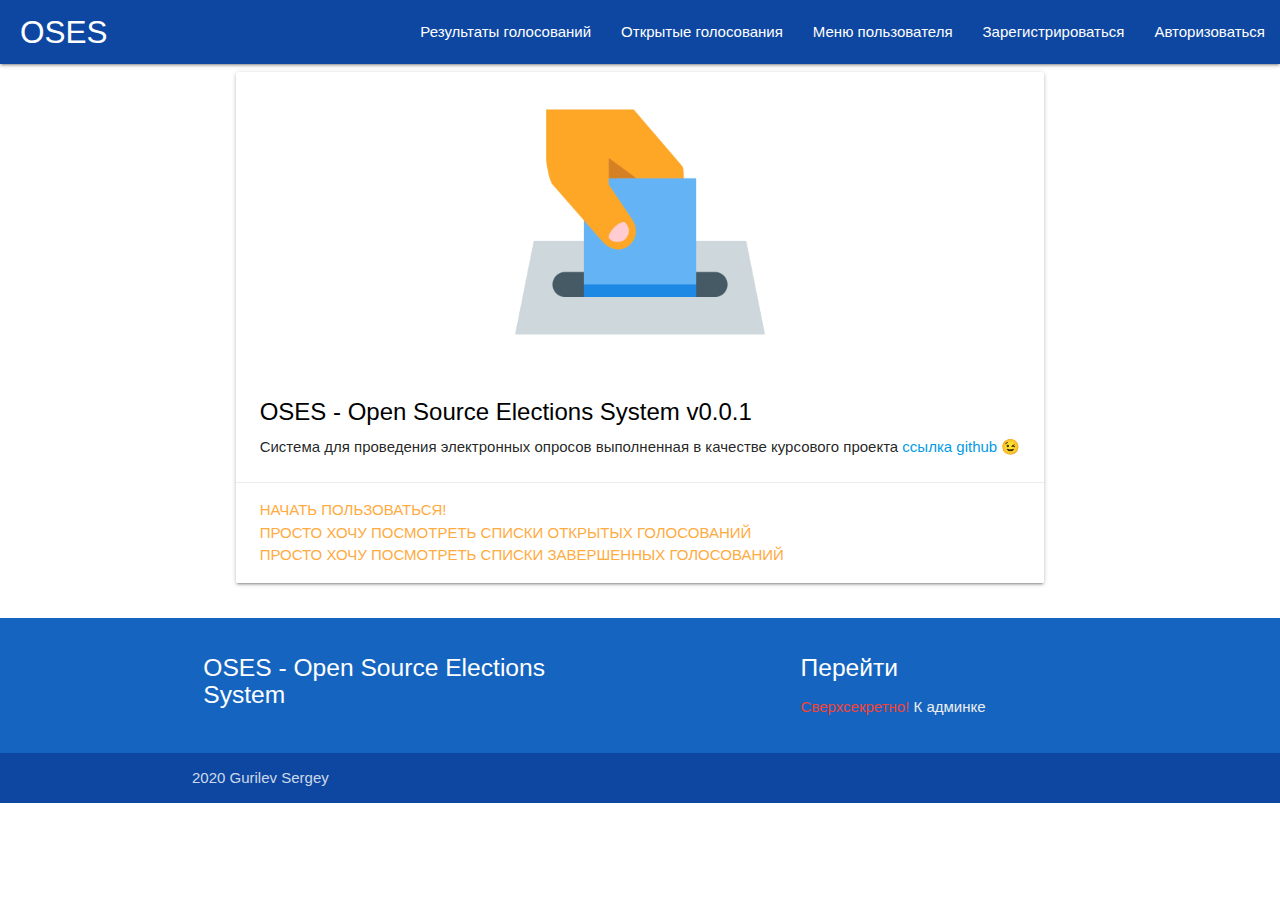
==== commit 27218ec0: "Просто комит" ====
--- a/src/main/webapp/index.html
+++ b/src/main/webapp/index.html
@@ -44,7 +44,7 @@
 
                 </div>
                 <div class="card-content">
-                    <span class="card-title black-text" >OSES - Open Source Elections System</span>
+                    <span class="card-title black-text" >OSES - Open Source Elections System v0.0.1</span>
                     <p class="s12">Система для проведения электронных опросов
                         выполненная в качестве курсового проекта <a href="https://github.com/GurSergey/course">ссылка github &#128521;</a>
                     </p>
@@ -68,7 +68,7 @@
                 <div class="col l4 offset-l2 s12">
                     <h5 class="white-text">Перейти</h5>
                     <ul>
-                        <li><a class="grey-text text-lighten-3" href="./admin/menu">К админке</a></li>
+                        <li><span class="red-text">Сверхсекретно!</span> <a class="grey-text text-lighten-3" href="./admin/menu">К админке</a></li>
 
                     </ul>
                 </div>
